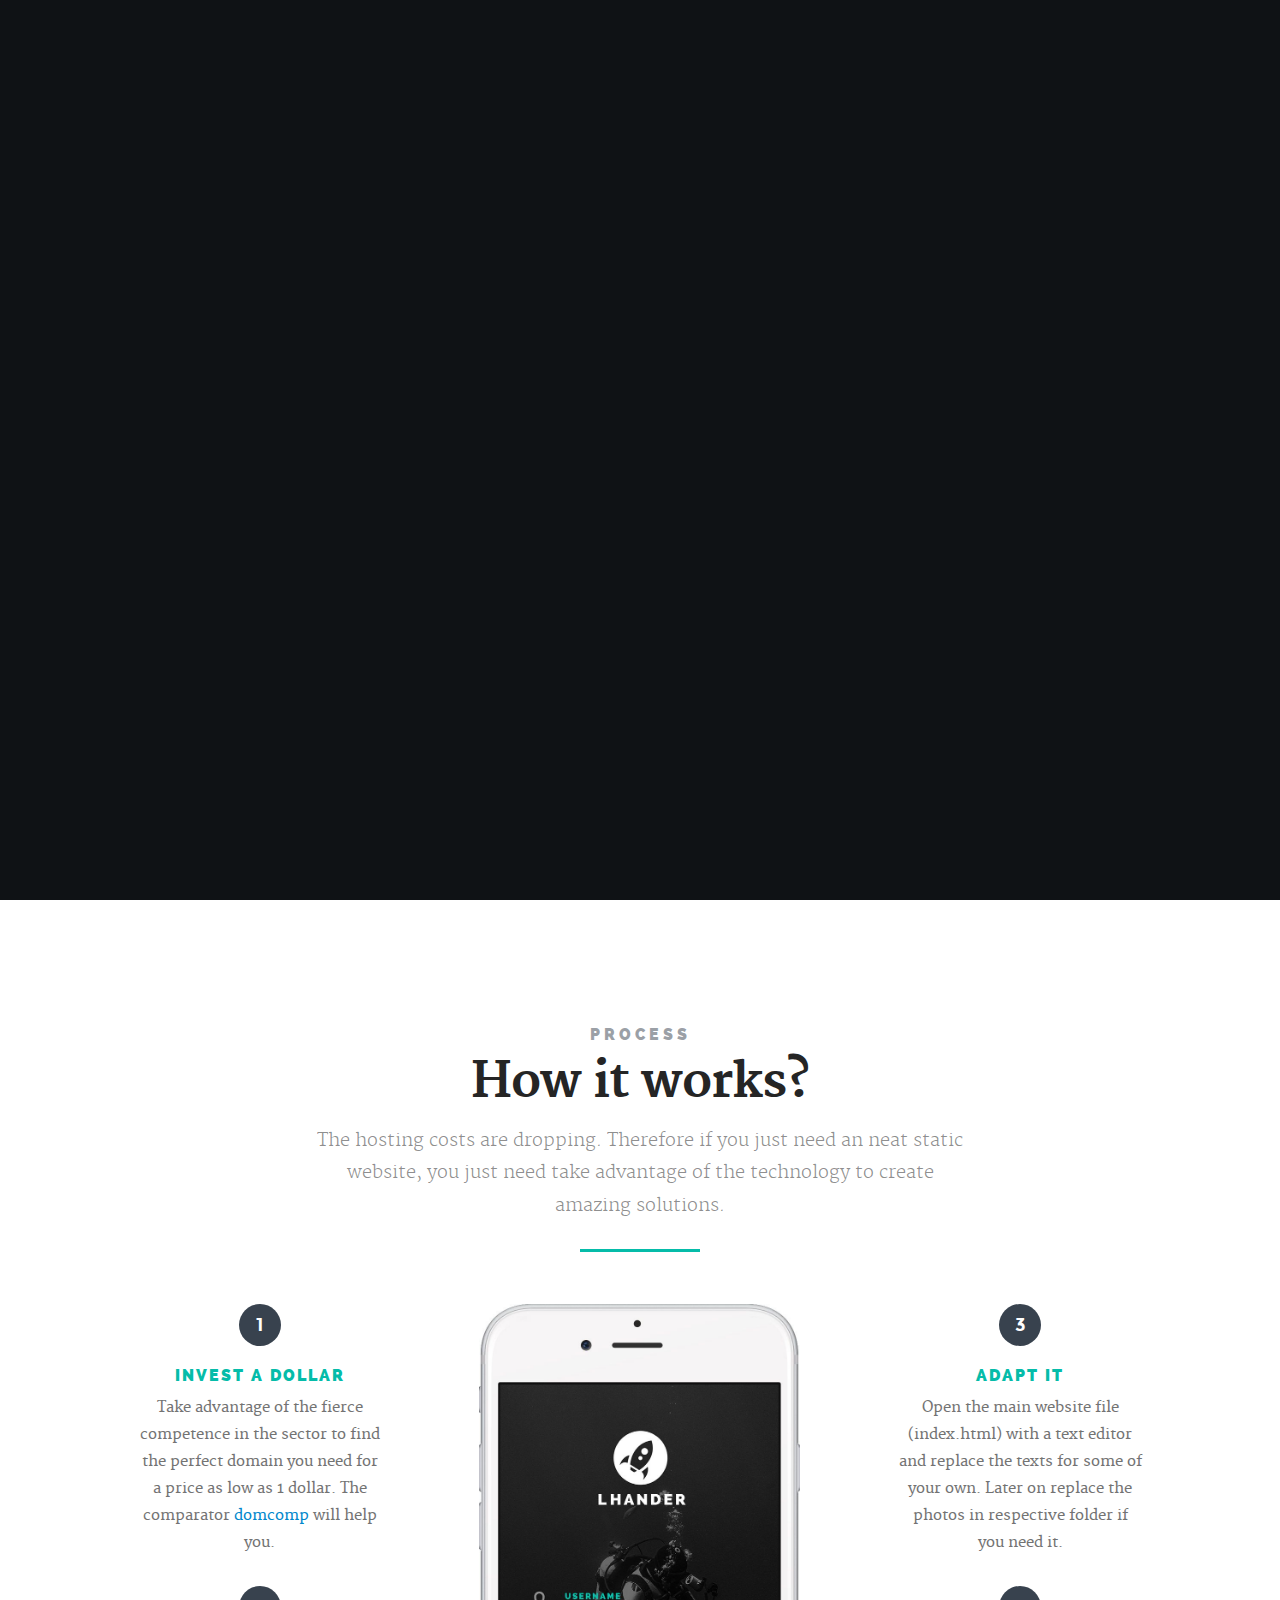
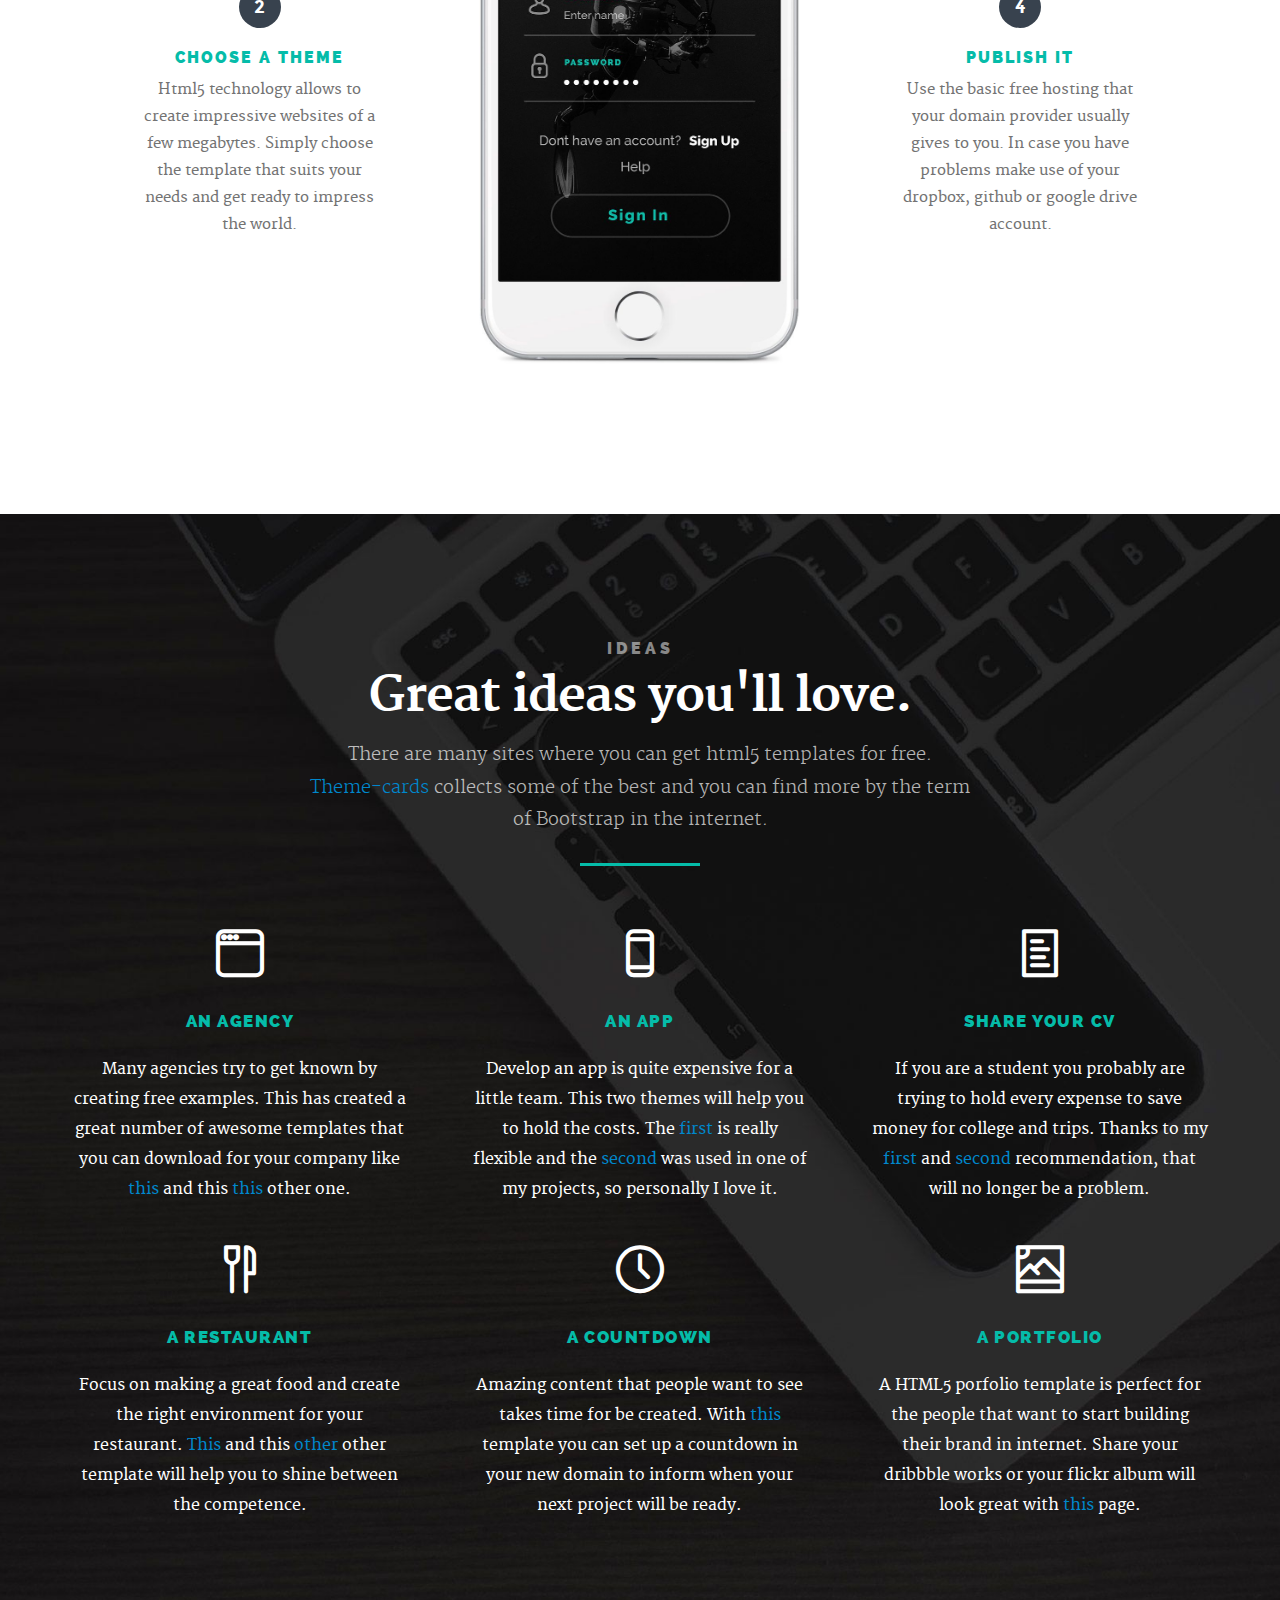
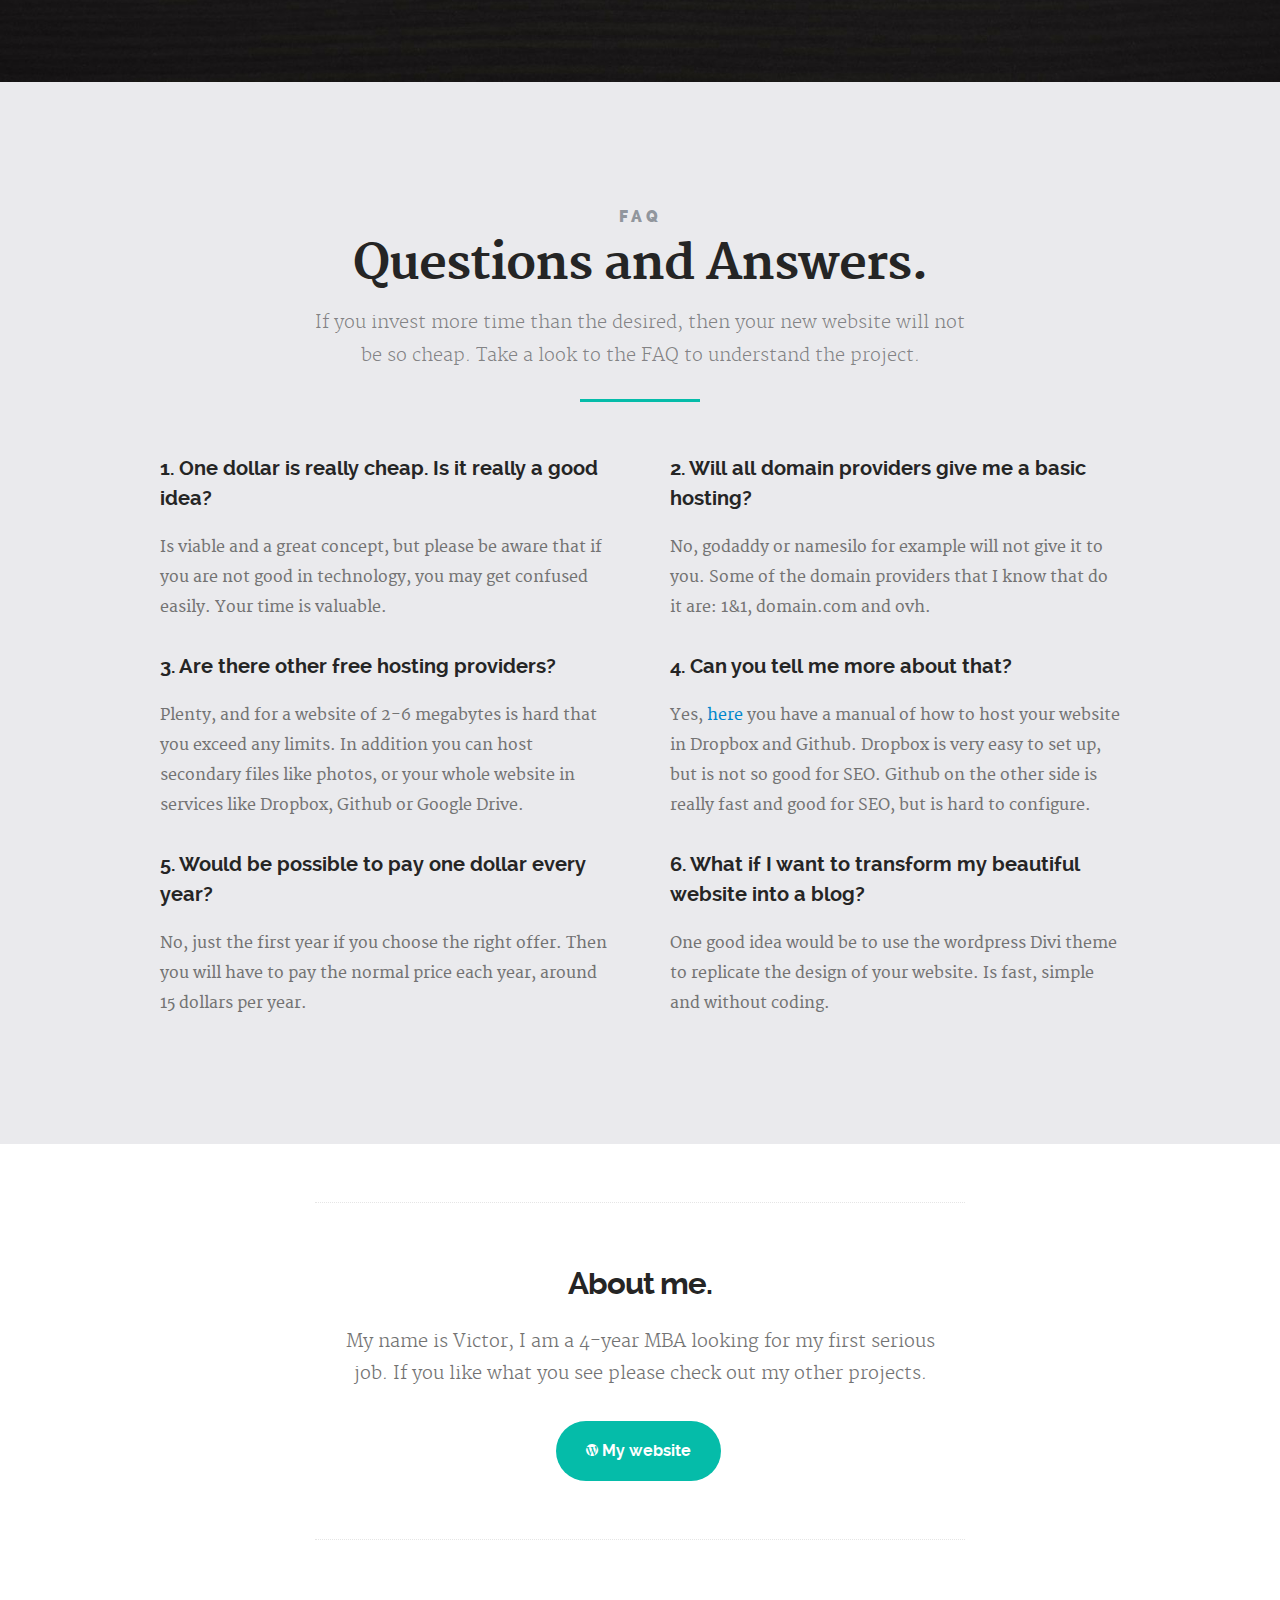
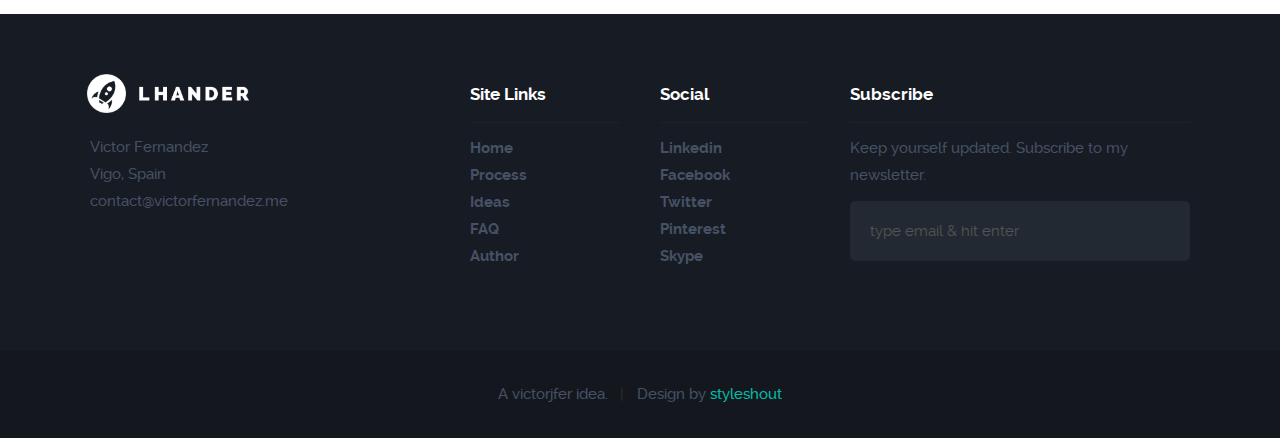
==== index.html @ ab42e421 "esto es un comentario" ====
<!DOCTYPE html><html class="no-js" lang="en"> <head><!--- basic page needs==================================================--> <meta charset="utf-8"><title>TheOneDollaWebsite</title><meta name="description" content=""> <meta name="author" content=""><!-- mobile specific metas==================================================--><meta name="viewport" content="width=device-width, initial-scale=1, maximum-scale=1"><!-- CSS==================================================--> <link rel="stylesheet" href="css/base.css"> <link rel="stylesheet" href="css/main.css"> <link rel="stylesheet" href="css/vendor.css"><!-- script==================================================--><script>/* Modernizr 2.8.3 (Custom Build) | MIT & BSD * Build: http://modernizr.com/download/#-shiv-cssclasses-load */;window.Modernizr=function(a,b,c){function u(a){j.cssText=a}function v(a,b){return u(prefixes.join(a+";")+(b||""))}function w(a,b){return typeof a===b}function x(a,b){return!!~(""+a).indexOf(b)}function y(a,b,d){for(var e in a){var f=b[a[e]];if(f!==c)return d===!1?a[e]:w(f,"function")?f.bind(d||b):f}return!1}var d="2.8.3",e={},f=!0,g=b.documentElement,h="modernizr",i=b.createElement(h),j=i.style,k,l={}.toString,m={},n={},o={},p=[],q=p.slice,r,s={}.hasOwnProperty,t;!w(s,"undefined")&&!w(s.call,"undefined")?t=function(a,b){return s.call(a,b)}:t=function(a,b){return b in a&&w(a.constructor.prototype[b],"undefined")},Function.prototype.bind||(Function.prototype.bind=function(b){var c=this;if(typeof c!="function")throw new TypeError;var d=q.call(arguments,1),e=function(){if(this instanceof e){var a=function(){};a.prototype=c.prototype;var f=new a,g=c.apply(f,d.concat(q.call(arguments)));return Object(g)===g?g:f}return c.apply(b,d.concat(q.call(arguments)))};return e});for(var z in m)t(m,z)&&(r=z.toLowerCase(),e[r]=m[z](),p.push((e[r]?"":"no-")+r));return e.addTest=function(a,b){if(typeof a=="object")for(var d in a)t(a,d)&&e.addTest(d,a[d]);else{a=a.toLowerCase();if(e[a]!==c)return e;b=typeof b=="function"?b():b,typeof f!="undefined"&&f&&(g.className+=" "+(b?"":"no-")+a),e[a]=b}return e},u(""),i=k=null,function(a,b){function l(a,b){var c=a.createElement("p"),d=a.getElementsByTagName("head")[0]||a.documentElement;return c.innerHTML="x<style>"+b+"</style>",d.insertBefore(c.lastChild,d.firstChild)}function m(){var a=s.elements;return typeof a=="string"?a.split(" "):a}function n(a){var b=j[a[h]];return b||(b={},i++,a[h]=i,j[i]=b),b}function o(a,c,d){c||(c=b);if(k)return c.createElement(a);d||(d=n(c));var g;return d.cache[a]?g=d.cache[a].cloneNode():f.test(a)?g=(d.cache[a]=d.createElem(a)).cloneNode():g=d.createElem(a),g.canHaveChildren&&!e.test(a)&&!g.tagUrn?d.frag.appendChild(g):g}function p(a,c){a||(a=b);if(k)return a.createDocumentFragment();c=c||n(a);var d=c.frag.cloneNode(),e=0,f=m(),g=f.length;for(;e<g;e++)d.createElement(f[e]);return d}function q(a,b){b.cache||(b.cache={},b.createElem=a.createElement,b.createFrag=a.createDocumentFragment,b.frag=b.createFrag()),a.createElement=function(c){return s.shivMethods?o(c,a,b):b.createElem(c)},a.createDocumentFragment=Function("h,f","return function(){var n=f.cloneNode(),c=n.createElement;h.shivMethods&&("+m().join().replace(/[\w\-]+/g,function(a){return b.createElem(a),b.frag.createElement(a),'c("'+a+'")'})+");return n}")(s,b.frag)}function r(a){a||(a=b);var c=n(a);return s.shivCSS&&!g&&!c.hasCSS&&(c.hasCSS=!!l(a,"article,aside,dialog,figcaption,figure,footer,header,hgroup,main,nav,section{display:block}mark{background:#FF0;color:#000}template{display:none}")),k||q(a,c),a}var c="3.7.0",d=a.html5||{},e=/^<|^(?:button|map|select|textarea|object|iframe|option|optgroup)$/i,f=/^(?:a|b|code|div|fieldset|h1|h2|h3|h4|h5|h6|i|label|li|ol|p|q|span|strong|style|table|tbody|td|th|tr|ul)$/i,g,h="_html5shiv",i=0,j={},k;(function(){try{var a=b.createElement("a");a.innerHTML="<xyz></xyz>",g="hidden"in a,k=a.childNodes.length==1||function(){b.createElement("a");var a=b.createDocumentFragment();return typeof a.cloneNode=="undefined"||typeof a.createDocumentFragment=="undefined"||typeof a.createElement=="undefined"}()}catch(c){g=!0,k=!0}})();var s={elements:d.elements||"abbr article aside audio bdi canvas data datalist details dialog figcaption figure footer header hgroup main mark meter nav output progress section summary template time video",version:c,shivCSS:d.shivCSS!==!1,supportsUnknownElements:k,shivMethods:d.shivMethods!==!1,type:"default",shivDocument:r,createElement:o,createDocumentFragment:p};a.html5=s,r(b)}(this,b),e._version=d,g.className=g.className.replace(/(^|\s)no-js(\s|$)/,"$1$2")+(f?" js "+p.join(" "):""),e}(this,this.document),function(a,b,c){function d(a){return"[object Function]"==o.call(a)}function e(a){return"string"==typeof a}function f(){}function g(a){return!a||"loaded"==a||"complete"==a||"uninitialized"==a}function h(){var a=p.shift();q=1,a?a.t?m(function(){("c"==a.t?B.injectCss:B.injectJs)(a.s,0,a.a,a.x,a.e,1)},0):(a(),h()):q=0}function i(a,c,d,e,f,i,j){function k(b){if(!o&&g(l.readyState)&&(u.r=o=1,!q&&h(),l.onload=l.onreadystatechange=null,b)){"img"!=a&&m(function(){t.removeChild(l)},50);for(var d in y[c])y[c].hasOwnProperty(d)&&y[c][d].onload()}}var j=j||B.errorTimeout,l=b.createElement(a),o=0,r=0,u={t:d,s:c,e:f,a:i,x:j};1===y[c]&&(r=1,y[c]=[]),"object"==a?l.data=c:(l.src=c,l.type=a),l.width=l.height="0",l.onerror=l.onload=l.onreadystatechange=function(){k.call(this,r)},p.splice(e,0,u),"img"!=a&&(r||2===y[c]?(t.insertBefore(l,s?null:n),m(k,j)):y[c].push(l))}function j(a,b,c,d,f){return q=0,b=b||"j",e(a)?i("c"==b?v:u,a,b,this.i++,c,d,f):(p.splice(this.i++,0,a),1==p.length&&h()),this}function k(){var a=B;return a.loader={load:j,i:0},a}var l=b.documentElement,m=a.setTimeout,n=b.getElementsByTagName("script")[0],o={}.toString,p=[],q=0,r="MozAppearance"in l.style,s=r&&!!b.createRange().compareNode,t=s?l:n.parentNode,l=a.opera&&"[object Opera]"==o.call(a.opera),l=!!b.attachEvent&&!l,u=r?"object":l?"script":"img",v=l?"script":u,w=Array.isArray||function(a){return"[object Array]"==o.call(a)},x=[],y={},z={timeout:function(a,b){return b.length&&(a.timeout=b[0]),a}},A,B;B=function(a){function b(a){var a=a.split("!"),b=x.length,c=a.pop(),d=a.length,c={url:c,origUrl:c,prefixes:a},e,f,g;for(f=0;f<d;f++)g=a[f].split("="),(e=z[g.shift()])&&(c=e(c,g));for(f=0;f<b;f++)c=x[f](c);return c}function g(a,e,f,g,h){var i=b(a),j=i.autoCallback;i.url.split(".").pop().split("?").shift(),i.bypass||(e&&(e=d(e)?e:e[a]||e[g]||e[a.split("/").pop().split("?")[0]]),i.instead?i.instead(a,e,f,g,h):(y[i.url]?i.noexec=!0:y[i.url]=1,f.load(i.url,i.forceCSS||!i.forceJS&&"css"==i.url.split(".").pop().split("?").shift()?"c":c,i.noexec,i.attrs,i.timeout),(d(e)||d(j))&&f.load(function(){k(),e&&e(i.origUrl,h,g),j&&j(i.origUrl,h,g),y[i.url]=2})))}function h(a,b){function c(a,c){if(a){if(e(a))c||(j=function(){var a=[].slice.call(arguments);k.apply(this,a),l()}),g(a,j,b,0,h);else if(Object(a)===a)for(n in m=function(){var b=0,c;for(c in a)a.hasOwnProperty(c)&&b++;return b}(),a)a.hasOwnProperty(n)&&(!c&&!--m&&(d(j)?j=function(){var a=[].slice.call(arguments);k.apply(this,a),l()}:j[n]=function(a){return function(){var b=[].slice.call(arguments);a&&a.apply(this,b),l()}}(k[n])),g(a[n],j,b,n,h))}else!c&&l()}var h=!!a.test,i=a.load||a.both,j=a.callback||f,k=j,l=a.complete||f,m,n;c(h?a.yep:a.nope,!!i),i&&c(i)}var i,j,l=this.yepnope.loader;if(e(a))g(a,0,l,0);else if(w(a))for(i=0;i<a.length;i++)j=a[i],e(j)?g(j,0,l,0):w(j)?B(j):Object(j)===j&&h(j,l);else Object(a)===a&&h(a,l)},B.addPrefix=function(a,b){z[a]=b},B.addFilter=function(a){x.push(a)},B.errorTimeout=1e4,null==b.readyState&&b.addEventListener&&(b.readyState="loading",b.addEventListener("DOMContentLoaded",A=function(){b.removeEventListener("DOMContentLoaded",A,0),b.readyState="complete"},0)),a.yepnope=k(),a.yepnope.executeStack=h,a.yepnope.injectJs=function(a,c,d,e,i,j){var k=b.createElement("script"),l,o,e=e||B.errorTimeout;k.src=a;for(o in d)k.setAttribute(o,d[o]);c=j?h:c||f,k.onreadystatechange=k.onload=function(){!l&&g(k.readyState)&&(l=1,c(),k.onload=k.onreadystatechange=null)},m(function(){l||(l=1,c(1))},e),i?k.onload():n.parentNode.insertBefore(k,n)},a.yepnope.injectCss=function(a,c,d,e,g,i){var e=b.createElement("link"),j,c=i?h:c||f;e.href=a,e.rel="stylesheet",e.type="text/css";for(j in d)e.setAttribute(j,d[j]);g||(n.parentNode.insertBefore(e,n),m(c,0))}}(this,document),Modernizr.load=function(){yepnope.apply(window,[].slice.call(arguments,0))};</script><!-- favicons==================================================--><link rel="icon" type="image/png" href="favicon.png"></head><body id="top"><!-- header==================================================--> <header> <div class="row"> <div class="logo"> <a href="index.html">Lhander</a> </div><nav id="main-nav-wrap"><ul class="main-navigation"><li class="current"><a class="smoothscroll" href="#intro" title="">Home</a></li><li><a class="smoothscroll" href="#process" title="">Process</a></li><li><a class="smoothscroll" href="#features" title="">Ideas</a></li><li><a class="smoothscroll" href="#pricing" title="">FAQ</a></li><li><a class="smoothscroll" href="#faq" title="">Author</a></li><li class="highlight with-sep"><a href="http://victorfernandez.me/" title="">Blog</a></li></ul></nav><a class="menu-toggle" href="#"><span>Menu</span></a> </div></header><!-- intro section==================================================--> <section id="intro"> <div class="shadow-overlay"></div><div class="intro-content"> <div class="row"> <div class="col-twelve"> <div class='video-link'> <a href="#video-popup"><img src="images/play-button.png" alt=""></a> </div><h5>Welcome to The one dollar website.</h5> <h1>Explore the limits of the costs reduction in tech.</h1> <a class="button stroke smoothscroll" href="#process" title="">Learn More</a> </div></div></div><!-- Modal Popup=========================================================--> <div id="video-popup" class="popup-modal mfp-hide"> <div class="fluid-video-wrapper"> <iframe src="http://player.vimeo.com/video/14592941?title=0&amp;byline=0&amp;portrait=0&amp;color=faec09" width="500" height="281" frameborder="0" webkitallowfullscreen mozallowfullscreen allowfullscreen></iframe> </div><a class="close-popup">Close</a> </div></section><!-- Process Section==================================================--> <section id="process"> <div class="row section-intro"> <div class="col-twelve with-bottom-line"> <h5>Process</h5> <h1>How it works?</h1> <p class="lead">The hosting costs are dropping. Therefore if you just need an neat static website, you just need take advantage of the technology to create amazing solutions.</p></div></div><div class="row process-content"> <div class="left-side"> <div class="item" data-item="1"> <h5>Invest a dollar</h5> <p>Take advantage of the fierce competence in the sector to find the perfect domain you need for a price as low as 1 dollar. The comparator <a href="https://www.domcomp.com/" target="_blank">domcomp</a> will help you.</p></div><div class="item" data-item="2"> <h5>Choose a theme</h5> <p>Html5 technology allows to create impressive websites of a few megabytes. Simply choose the template that suits your needs and get ready to impress the world.</p></div></div><div class="right-side"> <div class="item" data-item="3"> <h5>Adapt it</h5> <p>Open the main website file (index.html) with a text editor and replace the texts for some of your own. Later on replace the photos in respective folder if you need it.</p></div><div class="item" data-item="4"> <h5>Publish it</h5> <p>Use the basic free hosting that your domain provider usually gives to you. In case you have problems make use of your dropbox, github or google drive account.</p></div></div><div class="image-part"></div></div></section><!-- features Section==================================================--><section id="features"><div class="row section-intro"> <div class="col-twelve with-bottom-line"> <h5>Ideas</h5> <h1>Great ideas you'll love.</h1> <p class="lead">There are many sites where you can get html5 templates for free. <a href="http://www.theme.cards/" target="_blank">Theme-cards</a> collects some of the best and you can find more by the term of Bootstrap in the internet.</p></div></div><div class="row features-content"> <div class="features-list block-1-3 block-s-1-2 block-tab-full group"> <div class="bgrid feature"> <span class="icon"><i class="icon-window"></i></span> <div class="service-content"> <h3 class="h05">An Agency</h3> <p>Many agencies try to get known by creating free examples. This has created a great number of awesome templates that you can download for your company like <a href="http://startbootstrap.com/template-overviews/agency/" target="_blank">this</a> and this <a href="http://demo.themewagon.com/preview/avada-pro-agency-free-responsive-html5-template" target="_blank">this</a> other one. </p></div></div><div class="bgrid feature"><span class="icon"><i class="icon-mobile"></i></span> <div class="service-content"> <h3 class="h05">An App</h3> <p>Develop an app is quite expensive for a little team. This two themes will help you to hold the costs. The <a href="http://elkindnet.github.io/codedesign-basic-app/" target="_blank">first</a> is really flexible and the <a href="http://www.bootstrapzero.com/bootstrap-template/bootstrap-3-single-page-template-css-author" target="_blank">second</a> was used in one of my projects, so personally I love it. </p></div></div><div class="bgrid feature"> <span class="icon"><i class="icon-file"></i></span> <div class="service-content"> <h3 class="h05">Share your CV</h3> <p>If you are a student you probably are trying to hold every expense to save money for college and trips. Thanks to my <a href="http://blacktie.co/2013/10/kelvin-resume-theme/" target="_blank">first</a> and <a href="http://www.styleshout.com/demo/?theme=ceevee" target="_blank">second</a> recommendation, that will no longer be a problem. </p></div></div><div class="bgrid feature"><span class="icon"><i class="icon-fork-knife"></i></span> <div class="service-content"> <h3 class="h05">A Restaurant</h3> <p>Focus on making a great food and create the right environment for your restaurant. <a href="http://demo.themewagon.com/preview/meatking-restaurant-website-design-template" target="_blank">This</a> and this <a href="http://www.bootstrapzero.com/bootstrap-template/zentro-bootstrap-theme" target="_blank">other</a> other template will help you to shine between the competence. </p></div></div><div class="bgrid feature"> <span class="icon"><i class="icon-clock"></i></span> <div class="service-content"> <h3 class="h05">A countdown</h3> <p>Amazing content that people want to see takes time for be created. With <a href="http://demo.themewagon.com/preview/imminent-3d-parallax-responsive-coming-soon-template-with-html5" target="blank">this</a> template you can set up a countdown in your new domain to inform when your next project will be ready. </p></div></div><div class="bgrid feature"> <span class="icon"><i class="icon-image"></i></span> <div class="service-content"> <h3 class="h05">A portfolio</h3> <p>A HTML5 porfolio template is perfect for the people that want to start building their brand in internet. Share your dribbble works or your flickr album will look great with <a href="http://demo.themewagon.com/preview/johndoe-free-one-page-portfolio-website-template" target="blank">this</a> page. </p></div></div></div></div></section><!-- pricing==================================================--> <section id="pricing"> <div class="row section-intro"> <div class="col-twelve with-bottom-line"> <h5>Faq</h5> <h1>Questions and Answers.</h1> <p class="lead">If you invest more time than the desired, then your new website will not be so cheap. Take a look to the FAQ to understand the project.</p></div></div><div class="row faq-content"> <div class="q-and-a block-1-2 block-tab-full group"> <div class="bgrid"> <h3>1. One dollar is really cheap. Is it really a good idea?</h3> <p>Is viable and a great concept, but please be aware that if you are not good in technology, you may get confused easily. Your time is valuable.</p></div><div class="bgrid"> <h3>2. Will all domain providers give me a basic hosting?</h3> <p>No, godaddy or namesilo for example will not give it to you. Some of the domain providers that I know that do it are: 1&1, domain.com and ovh.</p></div><div class="bgrid"> <h3>3. Are there other free hosting providers?</h3> <p>Plenty, and for a website of 2-6 megabytes is hard that you exceed any limits. In addition you can host secondary files like photos, or your whole website in services like Dropbox, Github or Google Drive.</p></div><div class="bgrid"> <h3>4. Can you tell me more about that?</h3> <p>Yes, <a href="https://alexcican.com/post/guide-hosting-website-dropbox-github/" target="_blank">here</a> you have a manual of how to host your website in Dropbox and Github. Dropbox is very easy to set up, but is not so good for SEO. Github on the other side is really fast and good for SEO, but is hard to configure.</p></div><div class="bgrid"> <h3>5. Would be possible to pay one dollar every year?</h3> <p>No, just the first year if you choose the right offer. Then you will have to pay the normal price each year, around 15 dollars per year.</p></div><div class="bgrid"> <h3>6. What if I want to transform my beautiful website into a blog?</h3> <p>One good idea would be to use the wordpress Divi theme to replicate the design of your website. Is fast, simple and without coding.</p></div></div></div></section><!-- cta==================================================--> <section id="faq"> <div class="row section-ads"> <div class="col-twelve"> <h2 class="h01"><a href="http://www.dreamhost.com/r.cgi?287326|STYLESHOUT">About me.</a></h2> <p class="lead"> My name is Victor, I am a 4-year MBA looking for my first serious job. If you like what you see please check out my other projects. </p><div class="action"><a href="http://victorfernandez.me/" target="_blank" class="button round large" title=""> <i class="icon ion-social-wordpress"></i> My website </a> </div></div></div><div class="row section-ads"> <div class="col-twelve"> </div></div></section><!-- footer==================================================--> <footer> <div class="footer-main"> <div class="row"> <div class="col-four tab-full mob-full footer-info"> <div class="footer-logo"></div><p> Victor Fernandez<br>Vigo, Spain<br>contact@victorfernandez.me </p></div><div class="col-two tab-1-3 mob-1-2 site-links"> <h4>Site Links</h4> <ul> <li><a href="#">Home</a></li><li><a href="#process">Process</a></li><li><a href="#features">Ideas</a></li><li><a href="#pricing">FAQ</a></li><li><a href="#faq">Author</a></li></ul> </div><div class="col-two tab-1-3 mob-1-2 social-links"> <h4>Social</h4> <ul> <li><a href="https://www.linkedin.com/in/victorjfer">Linkedin</a></li><li><a href="https://www.facebook.com/victorjfer">Facebook</a></li><li><a href="https://twitter.com/victorjfer">Twitter</a></li><li><a href="https://es.pinterest.com/victorjfer/">Pinterest</a></li><li><a href="skype:victorjfer">Skype</a></li></ul> </div><div class="col-four tab-1-3 mob-full footer-subscribe"> <h4>Subscribe</h4> <p>Keep yourself updated. Subscribe to my newsletter.</p><div class="subscribe-form"> <form id="mc-form" class="group" novalidate="true"><input type="email" value="" name="dEmail" class="email" id="mc-email" placeholder="type email &amp; hit enter" required=""> <input type="submit" name="subscribe" > <label for="mc-email" class="subscribe-message"></label></form> </div></div></div></div><div class="footer-bottom"> <div class="row"> <div class="col-twelve"> <div class="copyright"> <span>A victorjfer idea.</span> <span>Design by <a href="http://www.styleshout.com/">styleshout</a></span> </div><div id="go-top" style="display: block;"> <a class="smoothscroll" title="Back to Top" href="#top"><i class="icon ion-android-arrow-up"></i></a> </div></div></div></div></footer> <div id="preloader"> <div id="loader"></div></div><!-- Java Script==================================================--> <script src="js/jquery-1.11.3.min.js"></script> <script src="js/jquery-migrate-1.2.1.min.js"></script> <script src="js/plugins.js"></script> <script src="js/main.js"></script></body></html>
---- css/base.css ----
img,legend{border:0}body,h1,h2,h3,h4,h5,h6{text-rendering:optimizeLegibility}article,aside,details,figcaption,figure,footer,header,hgroup,li,main,menu,nav,section,summary{display:block}html{font-family:sans-serif;-ms-text-size-adjust:100%;-webkit-text-size-adjust:100%}audio,canvas,progress,video{display:inline-block;vertical-align:baseline}audio:not([controls]){display:none;height:0}[hidden],template{display:none}a:active,a:hover{outline:0}abbr[title]{border-bottom:1px dotted}b,optgroup,strong{font-weight:700}dfn{font-style:italic}h1{font-size:2em}mark{background:#ff0;color:#000}sub,sup{font-size:75%;line-height:0;position:relative;vertical-align:baseline}sup{top:-.5em}sub{bottom:-.25em}svg:not(:root){overflow:hidden}figure{margin:1em 40px}hr{-moz-box-sizing:content-box;box-sizing:content-box;height:0}pre,textarea{overflow:auto}code,kbd,pre,samp{font-family:monospace,monospace;font-size:1em}button,input,optgroup,select,textarea{color:inherit;font:inherit;margin:0}a,b,em,i,small,strong{line-height:inherit}.antialiased,body,button,input{-webkit-font-smoothing:antialiased;-moz-osx-font-smoothing:grayscale}button{overflow:visible}button,select{text-transform:none}button,html input[type=button],input[type=reset],input[type=submit]{-webkit-appearance:button;cursor:pointer}button[disabled],html input[disabled]{cursor:default}button::-moz-focus-inner,input::-moz-focus-inner{border:0;padding:0}input{line-height:normal}input[type=checkbox],input[type=radio]{box-sizing:border-box;padding:0}input[type=number]::-webkit-inner-spin-button,input[type=number]::-webkit-outer-spin-button{height:auto}input[type=search]{-moz-box-sizing:content-box;-webkit-box-sizing:content-box;box-sizing:content-box}input[type=search]::-webkit-search-cancel-button,input[type=search]::-webkit-search-decoration{-webkit-appearance:none}fieldset{border:1px solid silver;margin:0;padding:0}legend{padding:0}.no-border,a img{border:none}table{border-collapse:collapse;border-spacing:0}html{font-size:62.5%;box-sizing:border-box}*,::after,::before{box-sizing:inherit}body{margin:0;font-weight:400;line-height:1;word-wrap:break-word;-webkit-overflow-scrolling:touch;-webkit-text-size-adjust:none}img,video{max-width:100%;height:auto}blockquote,dd,div,dl,dt,form,h1,h2,h3,h4,h5,h6,li,ol,p,pre,td,th,ul{margin:0;padding:0}h1,h2,h3,h4,h5,h6{-webkit-font-variant-ligatures:common-ligatures;-moz-font-variant-ligatures:common-ligatures;font-variant-ligatures:common-ligatures}em,i{font-style:italic}small{font-size:60%}ol,ul{list-style:none}.group:after,.group:before,.row:after,.row:before{content:"";display:table}a{background:0 0;text-decoration:none}input[type=url],input[type=password],input[type=number],input[type=search],input[type=email],input[type=text],input[type=tel],textarea{-webkit-appearance:none;-moz-appearance:none;-ms-appearance:none;-o-appearance:none;appearance:none}.row{width:94%;max-width:1140px;margin:0 auto}.row:after{clear:both}.row .row{width:auto;max-width:none;margin-left:-20px;margin-right:-20px}.bgrid,[class*=col-]{float:left}[class*=col-]+[class*=col-]:last-child{float:right}[class*=col-]{padding:0 20px}.col-one{width:8.33333%}.col-1-6,.col-two{width:16.66667%}.col-1-4,.col-three{width:25%}.col-1-3,.col-four{width:33.33333%}.col-five{width:41.66667%}.col-1-2,.col-six{width:50%}.col-seven{width:58.33333%}.col-2-3,.col-eight{width:66.66667%}.col-3-4,.col-nine{width:75%}.col-5-6,.col-ten{width:83.33333%}.col-eleven{width:91.66667%}.col-full,.col-twelve{width:100%}@media screen and (max-width:1024px){.row .row{margin-left:-18px;margin-right:-18px}[class*=col-]{padding:0 18px}}@media screen and (max-width:768px){.row{width:auto;padding-left:30px;padding-right:30px}.row .row{padding-left:0;padding-right:0;margin-left:-15px;margin-right:-15px}[class*=col-]{padding:0 15px}.tab-1-4{width:25%}.tab-1-3{width:33.33333%}.tab-1-2{width:50%}.tab-2-3{width:66.66667%}.tab-3-4{width:75%}.tab-full{width:100%}}@media screen and (max-width:600px){.row{padding-left:25px;padding-right:25px}.row .row{margin-left:-10px;margin-right:-10px}[class*=col-]{padding:0 10px}.mob-1-4{width:25%}.mob-1-2{width:50%}.mob-3-4{width:75%}.mob-full{width:100%}}@media screen and (max-width:400px){.row{padding-left:30px;padding-right:30px}.row .row{padding-left:0;padding-right:0;margin-left:0;margin-right:0}[class*=col-]{width:100%!important;float:none!important;clear:both!important;margin-left:0;margin-right:0;padding:0}[class*=col-]+[class*=col-]:last-child{float:none}}.block-1-6 .bgrid{width:16.66667%}.block-1-4 .bgrid{width:25%}.block-1-3 .bgrid{width:33.33333%}.block-1-2 .bgrid{width:50%}.block-1-2 .bgrid:nth-child(2n+1),.block-1-3 .bgrid:nth-child(3n+1),.block-1-4 .bgrid:nth-child(4n+1),.block-1-6 .bgrid:nth-child(6n+1){clear:both}@media screen and (max-width:1024px){.block-s-1-6 .bgrid{width:16.66667%}.block-s-1-4 .bgrid{width:25%}.block-s-1-3 .bgrid{width:33.33333%}.block-s-1-2 .bgrid{width:50%}.block-s-full .bgrid{width:100%;clear:both}[class*=block-s-] .bgrid:nth-child(n){clear:none}.block-s-1-2 .bgrid:nth-child(2n+1),.block-s-1-3 .bgrid:nth-child(3n+1),.block-s-1-4 .bgrid:nth-child(4n+1),.block-s-1-6 .bgrid:nth-child(6n+1){clear:both}}@media screen and (max-width:768px){.block-tab-1-6 .bgrid{width:16.66667%}.block-tab-1-4 .bgrid{width:25%}.block-tab-1-3 .bgrid{width:33.33333%}.block-tab-1-2 .bgrid{width:50%}.block-tab-full .bgrid{width:100%;clear:both}[class*=tab-bgrid-] .bgrid:nth-child(n){clear:none}.block-tab-1-2 .bgrid:nth-child(2n+1),.block-tab-1-3 .bgrid:nth-child(3n+1),.block-tab-1-4 .bgrid:nth-child(4n+1),.block-tab-1-6 .bgrid:nth-child(6n+1){clear:both}}@media screen and (max-width:600px){.block-mob-1-6 .bgrid{width:16.66667%}.block-mob-1-4 .bgrid{width:25%}.block-mob-1-3 .bgrid{width:33.33333%}.block-mob-1-2 .bgrid{width:50%}.block-mob-full .bgrid{width:100%;clear:both}[class*=mob-bgrid-] .bgrid:nth-child(n){clear:none}.block-mob-1-2 .bgrid:nth-child(2n+1),.block-mob-1-3 .bgrid:nth-child(3n+1),.block-mob-1-4 .bgrid:nth-child(4n+1),.block-mob-1-6 .bgrid:nth-child(6n+1){clear:both}}@media screen and (max-width:400px){.stack .bgrid{width:100%!important;float:none!important;clear:both!important;margin-left:0;margin-right:0}}.group:after{clear:both}.hide{display:none}.invisible{visibility:hidden}.remove-bottom{margin-bottom:0}.half-bottom{margin-bottom:1.5rem!important}.add-bottom{margin-bottom:3rem!important}.full-width{width:100%}.text-center{text-align:center}.text-left{text-align:left}.text-right{text-align:right}.pull-left{float:left}.pull-right{float:right}.align-center{margin-left:auto;margin-right:auto;text-align:center}
---- css/main.css ----
@import url(fonts.css);@import url(ionicons/css/ionicons.min.css);@import url(micons/micons.css);code,pre{background:#F1F1F1}html{font-size:10px}@media only screen and (max-width:1024px){html{font-size:9.38px}}@media only screen and (max-width:768px){html{font-size:10px}}@media only screen and (max-width:400px){html{font-size:9.38px}}body,html{height:100%}body{background:#14181E;font-family:merriweather-regular,serif;font-size:1.6rem;line-height:3rem;color:#737373}a,a:visited{color:#0087cc;-moz-transition:all .3s ease-in-out;-o-transition:all .3s ease-in-out;-webkit-transition:all .3s ease-in-out;-ms-transition:all .3s ease-in-out;transition:all .3s ease-in-out}a:focus,a:hover{color:#ff7b29}.h01,.h02,.h03,.h04,.h05,.h06,h1,h2,h3,h4,h5,h6{font-family:raleway-bold,sans-serif;color:#252525;font-style:normal;text-rendering:optimizeLegibility;margin-bottom:2.1rem}.h03,.h04,h3,h4{margin-bottom:1.8rem}.h05,.h06,h5,h6{font-family:raleway-heavy;margin-bottom:1.2rem}dt,p img,pre>code{margin:0}.h01,h1{font-size:3.1rem;line-height:1.35;letter-spacing:-.1rem}@media only screen and (max-width:600px){.h01,h1{font-size:2.6rem;letter-spacing:-.07rem}}.h05,.h06,h5,h6{letter-spacing:.15rem;text-transform:uppercase}.h02,h2{font-size:2.4rem;line-height:1.25}.h03,h3{font-size:2rem;line-height:1.5}.h04,h4{font-size:1.7rem;line-height:1.76}.h05,h5{font-size:1.4rem;line-height:1.7}.h06,h6{font-size:1.3rem;line-height:1.85}p.lead{font-family:merriweather-light,serif;font-size:1.8rem;line-height:1.8;color:#737373}@media only screen and (max-width:768px){p.lead{font-size:1.7rem}}b,em,i,strong{font-size:1.6rem;line-height:3rem;font-style:normal;font-weight:400}em,i{font-family:merriweather-italic,serif}b,strong{font-family:merriweather-bold,serif}small{font-size:1.1rem;line-height:inherit}blockquote{margin:3rem 0;padding-left:4rem;position:relative}blockquote:before{content:"\201C";font-size:8rem;line-height:0;margin:0;color:#333;font-family:arial,sans-serif;position:absolute;top:3rem;left:0}blockquote p{font-family:georgia,serif;font-style:italic;padding:0;font-size:1.9rem;line-height:1.75}blockquote cite{display:block;font-size:1.2rem;font-style:normal;line-height:1.65}blockquote cite:before{content:"\2014 \0020"}blockquote cite a,blockquote cite a:visited{color:#8d8d8d;border:none}abbr{font-family:merriweather-bold,serif;font-variant:small-caps;text-transform:lowercase;letter-spacing:.05rem;color:#8d8d8d}code,kbd,pre,samp,var{font-family:Consolas,"Andale Mono",Courier,"Courier New",monospace}pre{padding:2.4rem 3rem 3rem}code{font-size:1.4rem;margin:0 .2rem;padding:.3rem .6rem;white-space:nowrap;border:1px solid #E1E1E1;border-radius:3px}pre>code{display:block;white-space:pre;line-height:2;padding:0}li,ul.disc li{display:list-item}pre.prettyprint>code{border:none}del{text-decoration:line-through}abbr[title],dfn[title]{border-bottom:1px dotted;cursor:help}mark{background:#FFF49B;color:#000}hr{border:solid #cfcfd5;border-width:1px 0 0;clear:both;margin:2.4rem 0 1.5rem;height:0}ol{list-style:decimal}ul{list-style:disc}ol,ul{margin-left:1.7rem}ul li{padding-left:.4rem}ol ol,ol ul,ul ol,ul ul{margin:.6rem 0 .6rem 1.7rem}ul.disc li{list-style:none;padding:0 0 0 .8rem;position:relative}ul.disc li::before{content:"";display:inline-block;width:8px;height:8px;border-radius:50%;background:#05bca9;position:absolute;left:-17px;top:11px;vertical-align:middle}dt{color:#05bca9}dd{margin:0 0 0 2rem}table{border-width:0;width:100%;max-width:100%;font-family:raleway-regular,sans-serif}td,th{padding:1.5rem 3rem;text-align:left;border-bottom:1px solid #E8E8E8}th{color:#252525;font-family:raleway-bold,sans-serif}td{line-height:1.5}td:first-child,th:first-child{padding-left:0}td:last-child,th:last-child{padding-right:0}.table-responsive{overflow-x:auto;-webkit-overflow-scrolling:touch}.button,button{margin-bottom:1.2}fieldset{margin-bottom:1.5rem}.fluid-video-wrapper,.iw-custom-select,blockquote,dl,figure,form,input,ol,p,pre,select,table,textarea,ul{margin-bottom:3rem}img.pull-right{margin:1.5rem 0 0 3rem}img.pull-left{margin:1.5rem 3rem 0 0}.bgrid{padding:0 20px}@media only screen and (max-width:1024px){.bgrid{padding:0 18px}}@media only screen and (max-width:768px){.bgrid{padding:0 15px}}@media only screen and (max-width:600px){.bgrid{padding:0 10px}}@media only screen and (max-width:400px){.bgrid{padding:0}}#preloader{position:fixed;top:0;left:0;right:0;bottom:0;background:#0F1215;z-index:9999999;height:100%;width:100%}.no-js #preloader,.oldie #preloader{display:none}#loader{position:absolute;left:50%;top:50%;width:60px;height:60px;margin-left:-30px;margin-top:-30px;padding:0;background-color:#05bca9;border-radius:100%;-webkit-animation:sk-scaleout 1s infinite ease-in-out;animation:sk-scaleout 1s infinite ease-in-out}@-webkit-keyframes sk-scaleout{0%{-webkit-transform:scale(0)}100%{-webkit-transform:scale(1);opacity:0}}@keyframes sk-scaleout{0%{-webkit-transform:scale(0);transform:scale(0)}100%{-webkit-transform:scale(1);transform:scale(1);opacity:0}}fieldset{border:none}input[type=email],input[type=number],input[type=search],input[type=text],input[type=tel],input[type=url],input[type=password],select,textarea{display:block;height:6rem;padding:1.5rem 2rem;outline:0;vertical-align:middle;color:#737373;font-family:merriweather-regular,sans-serif;font-size:1.5rem;line-height:3rem;border-radius:3px;background:#FFF;max-width:100%;border:1px solid #d5d5d5;-moz-transition:all .3s ease-in-out;-o-transition:all .3s ease-in-out;-webkit-transition:all .3s ease-in-out;-ms-transition:all .3s ease-in-out;transition:all .3s ease-in-out}.ss-custom-select{position:relative;padding:0;display:inline-block}.ss-custom-select select{-webkit-appearance:none;-moz-appearance:none;-ms-appearance:none;-o-appearance:none;appearance:none;text-indent:.01px;text-overflow:'';margin:0;line-height:3rem;vertical-align:middle;padding-right:4rem}.ss-custom-select select option{padding-left:2rem;padding-right:2rem}.ss-custom-select select::-ms-expand{display:none}.ss-custom-select::after{content:'\f123';font-family:Ionicons;position:absolute;top:50%;right:18px;margin-top:-10px;bottom:auto;width:20px;height:20px;line-height:20px;font-size:15px;text-align:center;pointer-events:none;color:#252525}textarea{min-height:25rem}input[type=email]:focus,input[type=number]:focus,input[type=search]:focus,input[type=text]:focus,input[type=tel]:focus,input[type=url]:focus,input[type=password]:focus,select:focus,textarea:focus{color:#000;background:#f4fffe;border:1px solid #d2fef9}label,legend{font-family:merriweather-bold,sans-serif;font-size:1.4rem;margin-bottom:.6rem;color:#404040;display:block}label span,legend span{color:#05bca9}input[type=checkbox],input[type=radio]{display:inline}::-webkit-input-placeholder{color:#a1a1a1}:-moz-placeholder{color:#a1a1a1}::-moz-placeholder{color:#a1a1a1}:-ms-input-placeholder{color:#a1a1a1}.placeholder{color:#a1a1a1!important}.button,button,input[type=submit],input[type=reset],input[type=button]{display:inline-block;font-family:raleway-bold,sans-serif;font-size:1.6rem;height:5rem;line-height:5rem;padding:0 3rem;margin:0 .3rem 1rem 0;background:#d8d8d8;color:#252525;text-decoration:none;cursor:pointer;text-align:center;white-space:nowrap;border:none;border-radius:1000px;-moz-transition:all .3s ease-in-out;-o-transition:all .3s ease-in-out;-webkit-transition:all .3s ease-in-out;-ms-transition:all .3s ease-in-out;transition:all .3s ease-in-out}.main-navigation li.current a::after,header{-moz-transition:all .3s ease-in-out;-o-transition:all .3s ease-in-out;-webkit-transition:all .3s ease-in-out;-ms-transition:all .3s ease-in-out}.button:focus,.button:hover,button:focus,button:hover,input[type=submit]:focus,input[type=submit]:hover,input[type=reset]:focus,input[type=reset]:hover,input[type=button]:focus,input[type=button]:hover{background:#bebebe;color:#FFF;outline:0}.button.button-primary,button.button-primary,input[type=submit].button-primary,input[type=reset].button-primary,input[type=button].button-primary{background:#05bca9;color:#FFF}.button.button-primary:focus,.button.button-primary:hover,button.button-primary:focus,button.button-primary:hover,input[type=submit].button-primary:focus,input[type=submit].button-primary:hover,input[type=reset].button-primary:focus,input[type=reset].button-primary:hover,input[type=button].button-primary:focus,input[type=button].button-primary:hover{background:#04998a}.button.full-width,button.full-width{width:100%;margin-right:0}.button.medium,button.medium{height:5.5rem!important;line-height:5.5rem!important;padding:0 1.8rem!important}.button.large,button.large{height:6rem!important;line-height:6rem!important;padding:0 3rem!important}.button.round,button.round{padding-left:3rem!important;padding-right:3rem!important;border-radius:1000px}.button.stroke,button.stroke{background:0 0!important;border:3px solid transparent;line-height:4.4rem}button::-moz-focus-inner,input::-moz-focus-inner{border:0;padding:0}.section-intro{max-width:700px;text-align:center;margin-left:auto;margin-right:auto;margin-bottom:5.2rem;position:relative}.section-intro h1{font-family:merriweather-bold,serif;font-size:4.8rem;color:#252525;line-height:1.25;margin-bottom:1.2rem}.section-intro h5{color:rgba(56,66,78,.5);font-size:1.6rem;line-height:1.875;margin-bottom:.3rem;letter-spacing:.4rem}.section-intro .lead{color:rgba(0,0,0,.45)}.section-intro .with-bottom-line{position:relative;overflow:hidden}.section-intro .with-bottom-line::after{display:block;background-color:#05bca9;width:120px;height:3px;content:'\0020';position:absolute;left:50%;bottom:0;margin-left:-60px}@media only screen and (max-width:600px){section .h01{font-size:2.5rem}}@media only screen and (max-width:768px){.section-intro{max-width:650px}.section-intro h1{font-size:4.2rem}}@media only screen and (max-width:600px){.section-intro h1{font-size:3.8rem}.section-intro h5{font-size:1.5rem;letter-spacing:.3rem}}@media only screen and (max-width:400px){.section-intro h1{font-size:3.6rem}}header{width:100%;position:absolute;left:0;top:24px;z-index:600;background:0 0;transition:all .3s ease-in-out}header .row{width:auto;height:66px;position:relative}header .logo{margin-top:2px;z-index:600;position:absolute;left:35px;top:50%;-webkit-transform:translateY(-50%);-ms-transform:translateY(-50%);transform:translateY(-50%)}header .logo a{display:block;margin:0;padding:0;border:none;font:0/0 a;text-shadow:none;color:transparent;width:42px;height:42px;background:url(../images/logo.png) center no-repeat;background-size:42px 42px;-moz-transition:all .5s ease-in-out;-o-transition:all .5s ease-in-out;-webkit-transition:all .5s ease-in-out;-ms-transition:all .5s ease-in-out;transition:all .5s ease-in-out}.sticky{position:fixed;background:#14171c;top:0}.sticky .logo a{width:38px;height:38px;background-size:38px 38px}@media only screen and (max-width:768px){header{top:0;padding:6px 0}header .logo a{width:38px;height:38px;background-size:38px 38px}}#main-nav-wrap,.main-navigation{margin:0;padding:0}a.menu-toggle{display:none}#main-nav-wrap{font-family:raleway-heavy,sans-serif;font-size:11.5px;text-transform:uppercase;letter-spacing:1.5px;position:absolute;top:0;right:30px}.main-navigation{min-height:66px;display:inline-block;width:auto;text-align:left}.main-navigation li{position:relative;display:inline-block;list-style:none;padding:0;margin:0;height:66px}.main-navigation li.current a{color:#FFF}.main-navigation li.current a::after{position:absolute;left:50%;bottom:0;width:80%;height:3px;-webkit-transform:translateX(-50%);-ms-transform:translateX(-50%);transform:translateX(-50%);background-color:#05bca9;content:'\0020';display:block;transition:all .3s ease-in-out}.main-navigation li.with-sep a::before,.mfp-fade.mfp-bg{-moz-transition:all .3s ease-in-out;-o-transition:all .3s ease-in-out;-webkit-transition:all .3s ease-in-out;-ms-transition:all .3s ease-in-out}.main-navigation li.highlight a{color:#05bca9}.main-navigation li.with-sep a{position:relative;padding-left:22px;margin-left:8px}.main-navigation li.with-sep a::before{position:absolute;left:0;top:50%;width:1px;height:20px;margin-top:-10px;background-color:rgba(255,255,255,.2);content:'\0020';display:block;transition:all .3s ease-in-out}.main-navigation li a{display:block;padding:18px 7px;line-height:30px;text-decoration:none;text-align:left;color:#98999a;position:relative;-moz-transition:color .3s ease-in-out;-o-transition:color .3s ease-in-out;-webkit-transition:color .3s ease-in-out;-ms-transition:color .3s ease-in-out;transition:color .3s ease-in-out}.main-navigation li a:active{background-color:transparent!important}.main-navigation li a:hover{color:#FFF}@media only screen and (max-width:768px){#main-nav-wrap{display:block;width:100%;position:absolute;top:69px;right:0}a.menu-toggle,a.menu-toggle span{display:block;top:50%;position:absolute}a.menu-toggle{width:40px;height:40px;right:30px;margin-top:-20px}a.menu-toggle span{width:24px;height:3px;margin-top:-1.5px;right:8px;bottom:auto;left:auto;background-color:#fff;-moz-transition:background .2s ease-in-out;-o-transition:background .2s ease-in-out;-webkit-transition:background .2s ease-in-out;-ms-transition:background .2s ease-in-out;transition:background .2s ease-in-out;font:0/0 a;text-shadow:none;color:transparent}a.menu-toggle span::after,a.menu-toggle span::before{content:'';width:100%;height:100%;position:absolute;background-color:inherit;left:0;-moz-transition-duration:.2s,.2s;-o-transition-duration:.2s,.2s;-webkit-transition-duration:.2s,.2s;-ms-transition-duration:.2s,.2s;transition-duration:.2s,.2s;-moz-transition-delay:.2s,0s;-o-transition-delay:.2s,0s;-webkit-transition-delay:.2s,0s;-ms-transition-delay:.2s,0s;transition-delay:.2s,0s}a.menu-toggle span::before{top:-8px;-moz-transition-property:top,transform;-o-transition-property:top,transform;-webkit-transition-property:top,transform;-ms-transition-property:top,transform;transition-property:top,transform}a.menu-toggle span::after{bottom:-8px;-moz-transition-property:bottom,transform;-o-transition-property:bottom,transform;-webkit-transition-property:bottom,transform;-ms-transition-property:bottom,transform;transition-property:bottom,transform}.menu-toggle.is-clicked span{background-color:rgba(255,255,255,0)}.menu-toggle.is-clicked span::after,.menu-toggle.is-clicked span::before{background-color:#fff;-moz-transition-delay:0s,.2s;-o-transition-delay:0s,.2s;-webkit-transition-delay:0s,.2s;-ms-transition-delay:0s,.2s;transition-delay:0s,.2s}.menu-toggle.is-clicked span::before{top:0;-webkit-transform:rotate(45deg);-ms-transform:rotate(45deg);transform:rotate(45deg)}.menu-toggle.is-clicked span::after{bottom:0;-webkit-transform:rotate(-45deg);-ms-transform:rotate(-45deg);transform:rotate(-45deg)}.main-navigation{background:#14171c;padding:48px 42px 54px;margin:0;width:100%;height:auto;clear:both;display:none}.main-navigation>li{display:block;height:auto;text-align:left;border-bottom:1px dotted rgba(200,200,200,.08);padding:0}.main-navigation>li:first-child{border-top:1px dotted rgba(200,200,200,.08)}.main-navigation li a{display:block;color:#e6e6e6;width:auto;padding:18px 0;line-height:16px;border:none}.main-navigation li.current>a:after,.main-navigation li.with-sep a::before{display:none}.main-navigation li a:hover{color:#ff7b29}.main-navigation li.with-sep a{padding-left:0;margin-left:0}.main-navigation li.current>a{background:0 0;color:#ff7b29}}#go-top,#testimonials .flex-direction-nav li.flex-nav-next,.process-content .right-side{right:0}#intro,.shadow-overlay{width:100%;height:100%}@media only screen and (min-width:769px){#main-nav-wrap ul.main-navigation{display:block!important}}#intro{background:url(../images/intro-bg.jpg) center no-repeat #14181E;-webkit-background-size:cover;-moz-background-size:cover;background-size:cover;min-height:720px;display:table;position:relative}.shadow-overlay{position:absolute;top:0;left:0;background:-moz-linear-gradient(top,rgba(0,0,0,.45) 0,rgba(0,0,0,.25) 25%,transparent 56%);background:-webkit-linear-gradient(top,rgba(0,0,0,.45) 0,rgba(0,0,0,.25) 25%,transparent 56%);background:linear-gradient(to bottom,rgba(0,0,0,.45) 0,rgba(0,0,0,.25) 25%,transparent 56%);filter:progid:DXImageTransform.Microsoft.gradient(startColorstr='#73000000', endColorstr='#00000000', GradientType=0)}.intro-content{display:table-cell;vertical-align:middle;text-align:center;-webkit-transform:translateY(-1.2rem);-ms-transform:translateY(-1.2rem);transform:translateY(-1.2rem)}.intro-content h1{color:#FFF;font-family:merriweather-bold,serif;font-size:5.4rem;line-height:1.334;max-width:800px;margin-left:auto;margin-right:auto}.intro-content .button,.intro-content h5{font-family:raleway-heavy,sans-serif;text-transform:uppercase}.intro-content h5{color:rgba(255,255,255,.6);font-size:1.8rem;line-height:1.667;margin-bottom:.6rem;letter-spacing:.25rem}.intro-content .video-link a{display:inline-block;width:90px;height:90px;margin-bottom:4.2rem;outline:0}.intro-content .button{border-color:#FFF;color:#FFF;height:6.6rem;line-height:6rem;padding:0 3rem!important;margin-top:1.8rem;font-size:1.4rem;letter-spacing:.4rem}.intro-content .button:focus,.intro-content .button:hover{color:#05bca9;border-color:#05bca9}@media only screen and (max-width:1024px){.intro-content{-webkit-transform:translateY(0);-ms-transform:translateY(0);transform:translateY(0)}.intro-content h1{font-size:4.8rem;max-width:700px}.intro-content h5{font-size:1.6rem}.intro-content .video-link a{width:72px;height:72px;margin-bottom:3rem}}@media only screen and (max-width:768px){#intro{min-height:660px}.intro-content h1{font-size:4.2rem;max-width:550px}.intro-content h5{font-size:1.5rem;letter-spacing:.15rem}}@media only screen and (max-width:600px){#intro{min-height:600px}.intro-content h1{font-size:3.8rem;margin-bottom:.9rem}.intro-content h5{font-size:1.4rem;letter-spacing:.15rem}.intro-content .video-link a{width:66px;height:66px;margin-bottom:1.5rem}}@media only screen and (max-width:400px){#intro{min-height:550px}.intro-content h1{font-size:3.4rem}.intro-content h5{font-size:1.4rem;letter-spacing:.15rem}.intro-content .video-link a{width:60px;height:60px}}.popup-modal{max-width:800px;background:#FFF;position:relative;margin:0 auto}.popup-modal .close-popup{position:absolute;right:0;top:-42px;cursor:pointer;display:block;width:30px;height:30px;text-align:center;font:0/0 a;text-shadow:none;color:transparent}.popup-modal .close-popup::before{display:block;width:30px;height:30px;line-height:30px;font-family:Ionicons;content:"\f2d7";font-size:21px;color:rgba(255,255,255,.5)}@media only screen and (max-width:900px){.popup-modal{max-width:700px}}@media only screen and (max-width:768px){.popup-modal{width:auto;margin:0 20px}}.mfp-fade.mfp-bg{opacity:0;transition:all .3s ease-in-out}.mfp-fade.mfp-bg.mfp-ready{opacity:.8}.mfp-fade.mfp-bg.mfp-removing{opacity:0}.mfp-fade.mfp-wrap .mfp-content{opacity:0;-webkit-transform:translateY(-100%);-ms-transform:translateY(-100%);transform:translateY(-100%);-moz-transition:all .3s ease-in-out;-o-transition:all .3s ease-in-out;-webkit-transition:all .3s ease-in-out;-ms-transition:all .3s ease-in-out;transition:all .3s ease-in-out}.mfp-fade.mfp-wrap.mfp-ready .mfp-content{opacity:1;-webkit-transform:translateY(0);-ms-transform:translateY(0);transform:translateY(0)}.mfp-fade.mfp-wrap.mfp-removing .mfp-content{opacity:0;-webkit-transform:translateY(-100%);-ms-transform:translateY(-100%);transform:translateY(-100%)}#process{background:#FFF;padding-top:12rem;padding-bottom:15rem;overflow:hidden}.process-content{position:relative;text-align:center}.process-content .image-part,.process-content .left-side,.process-content .right-side{width:33.33333%;font-size:15px;line-height:27px}.process-content .left-side,.process-content .right-side{padding:0 6% 24px;position:absolute;top:0}.process-content .left-side{left:0}.process-content .image-part{margin:0 auto;height:660px;background-image:url(../images/appdesign.jpg);background-repeat:no-repeat;background-position:center;-webkit-background-size:contain;-moz-background-size:contain;background-size:contain}.process-content .item[data-item]::before{background:#38424e;color:#FFF;border-radius:100%;font-family:montserrat-bold,sans-serif;content:attr(data-item);display:inline-block;font-size:18px;height:42px;width:42px;line-height:42px;text-align:center;vertical-align:middle;margin-bottom:1.5rem}.process-content h5{color:#05bca9;font-size:1.6rem;line-height:1.875;letter-spacing:.2rem;margin-bottom:.3rem}#features,#features .section-intro h1{color:#fff}@media only screen and (max-width:1024px){.process-content .left-side,.process-content .right-side{padding:0 3% 24px;width:35%}.process-content .image-part{height:600px;width:30%}}@media only screen and (max-width:768px){#process{padding-bottom:27rem}.process-content .left-side,.process-content .right-side{position:static;width:100%;max-width:480px;font-size:1.6rem;line-height:3rem;margin-left:auto;margin-right:auto;padding-bottom:0}.process-content .image-part{width:300px;position:absolute;bottom:-630px;left:50%;margin-left:-150px}}@media only screen and (max-width:400px){#process{padding-bottom:21rem}.process-content .image-part{width:230px;bottom:-540px;margin-left:-115px}}#features{background:url(../images/features-bg.jpg) center no-repeat #090909;-webkit-background-size:cover;-moz-background-size:cover;background-size:cover;padding-top:12rem;padding-bottom:12rem}#features .section-intro h5{color:rgba(255,255,255,.5)}#features .section-intro p{color:rgba(255,255,255,.7)}.features-content{max-width:1200px}.features-list{margin-top:1.2rem;text-align:center}.features-list .feature{margin-bottom:1.2rem;padding:0 32px}.features-list .icon{display:inline-block;margin-bottom:2.1rem}.features-list .icon i{font-size:4.8rem}.features-list .h05{font-size:1.7rem;line-height:1.765;color:#05bca9;margin-bottom:1.8rem}@media only screen and (max-width:768px){.features-content{max-width:600px}.features-list .feature{padding:0 15px}}@media only screen and (max-width:600px){.features-list .feature{padding:0 10px}}@media only screen and (max-width:400px){.features-list .feature{padding:0}}#pricing{background:#EAEAED;padding-top:12rem;padding-bottom:9.6rem}.pricing-content{margin-top:6.6rem;max-width:1280px}.pricing-content .bgrid{margin-bottom:3.6rem}.pricing-content .price-block{background-color:#FFF;border-radius:5px;overflow:hidden;text-align:center;box-shadow:0 1px 2px rgba(0,0,0,.1)}.pricing-content .price-block .bottom-part,.pricing-content .price-block .top-part{padding:3.9rem 1.5rem}.pricing-content .price-block .top-part{background:#58687b;color:#FFF;padding-bottom:2.4rem;position:relative}.pricing-content .price-block .bottom-part{padding-top:2.4rem;padding-left:3rem;padding-right:3rem}.pricing-content .price-block .plan-title{color:#FFF;padding-bottom:2.4rem;margin-bottom:1.2rem;font-size:2.4rem;position:relative}.pricing-content .price-block .plan-title::after{display:block;background-color:rgba(255,255,255,.3);width:80px;height:1px;content:'\0020';position:absolute;left:50%;bottom:0;margin-left:-40px}.pricing-content .price-block .plan-price{font-family:raleway-bold,sans-serif;font-size:5rem;line-height:1;margin-bottom:.6rem}.pricing-content .price-block .plan-price sup{font-size:2.4rem;top:-1.5rem;margin-right:3px}.pricing-content .price-block .price-month{margin-bottom:1.2rem;font-family:raleway-bold,sans-serif;font-size:1.6rem}.pricing-content .price-block .price-meta{color:rgba(255,255,255,.5);line-height:1.8rem}.pricing-content .price-block .button{color:#353F49;padding:0 5rem;margin-left:auto;margin-right:auto}.pricing-content .price-block .button:focus,.pricing-content .price-block .button:hover{background:#58687b;color:#FFF}.pricing-content .price-block .features{list-style:none;font-family:raleway-bold,sans-serif;font-size:1.5rem;color:rgba(0,0,0,.4);margin:.6rem 0 1.8rem}.pricing-content .price-block .features li{padding:.6rem 0;border-bottom:1px solid #EAEAED}.pricing-content .price-block .features li strong{color:#353F49;font-family:raleway-bold,serif;margin-right:5px}.pricing-content .price-block .features li:last-child{border:none}.pricing-content .primary .top-part{background:#05bca9}.pricing-content .primary .top-part::before{content:attr(data-info);display:block;min-height:48px;line-height:48px;width:75%;text-align:center;color:#FFF;background:#38424e;font-family:raleway-heavy,sans-serif;font-size:1.2rem;text-transform:uppercase;letter-spacing:.15rem;position:absolute;bottom:-18px;left:50%;-webkit-transform:translateX(-50%);-ms-transform:translateX(-50%);transform:translateX(-50%);z-index:500;border-radius:5px}@media only screen and (max-width:1140px){.pricing-content{max-width:800px}.pricing-content .bgrid{width:50%;clear:none}.pricing-content .bgrid:nth-child(2n+1){clear:both}}@media only screen and (max-width:600px){.pricing-content{max-width:420px}.pricing-content .bgrid{width:100%!important;float:none!important;clear:both!important;margin-left:0;margin-right:0}}#testimonials{background:#FFF;padding-top:10.2rem;padding-bottom:12rem;position:relative;min-height:20.4rem;width:100%;overflow:hidden;text-align:center}#testimonials .h01{padding-bottom:2.1rem;margin-bottom:3.6rem;position:relative;color:#252525}#testimonials .h01::after{display:block;background-color:#05bca9;width:120px;height:3px;content:'\0020';position:absolute;left:50%;bottom:0;margin-left:-60px}#testimonials .flex-container{width:80%;max-width:800px;margin:0 auto}#testimonial-slider{margin:0 0 3rem;position:relative}#testimonial-slider p{font-family:raleway-medium,sans-serif;font-size:2.5rem;line-height:1.8;color:#8d8d8d}#testimonial-slider p::after,#testimonial-slider p::before{display:inline;font-family:Arial,sans-serif;color:#8d8d8d;font-size:6rem;line-height:0;vertical-align:bottom;position:relative;top:-1.2rem}#testimonial-slider p::before{margin-right:.5rem;content:'\201C'}#testimonial-slider p::after{margin-left:.5rem;content:'\201D'}#testimonial-slider .testimonial-author img{width:8.2rem;height:8.2rem;margin:0 auto 1.2rem;display:block;border-radius:50%;vertical-align:middle;border:9px solid #EAEAED}#testimonial-slider .testimonial-author .author-info{display:inline-block;vertical-align:middle;text-align:center;font-family:raleway-heavy,sans-serif;font-size:1.5rem;letter-spacing:2px;text-transform:uppercase;margin-bottom:3rem;color:#8d8d8d}#testimonial-slider .testimonial-author .author-info span{display:block;font-family:raleway-semibold,sans-serif;font-size:1.4rem;line-height:2.1rem;letter-spacing:0;text-transform:none;color:rgba(0,0,0,.4)}#testimonials .flex-control-nav{width:100%;text-align:center;display:block;position:absolute;bottom:-42px}#testimonials .flex-control-nav li{margin:0 6px;display:inline-block;zoom:1}#testimonials .flex-control-paging li a{width:15px;height:15px;display:block;border:4px solid #8d8d8d;cursor:pointer;border-radius:50%;font:0/0 a;text-shadow:none;color:transparent}#testimonials .flex-control-paging li a:hover{border:4px solid #8d8d8d}#testimonials .flex-control-paging li a.flex-active{background:#8d8d8d;border-color:#8d8d8d;cursor:default}#testimonials .flex-direction-nav li{padding:0;z-index:500;position:absolute;bottom:0;margin-bottom:-57px}#testimonials .flex-direction-nav li a{display:block;opacity:.8;font:0/0 a;text-shadow:none;color:transparent}#testimonials .flex-direction-nav li a.flex-next::after,#testimonials .flex-direction-nav li a.flex-prev::before{display:block;background:#EAEAED;color:#8d8d8d;border-radius:5px;font-family:Ionicons;font-size:18px;height:48px;width:48px;line-height:48px;text-align:center;-moz-transition:all .3s ease-in-out;-o-transition:all .3s ease-in-out;-webkit-transition:all .3s ease-in-out;-ms-transition:all .3s ease-in-out;transition:all .3s ease-in-out}#testimonials .flex-direction-nav li a.flex-prev::before{content:"\f2ca"}#testimonials .flex-direction-nav li a.flex-next::after{content:"\f30f"}#testimonials .flex-direction-nav li a.flex-next:hover::after,#testimonials .flex-direction-nav li a.flex-prev:hover::before{background:#8d8d8d;color:#FFF}#testimonials .flex-direction-nav li.flex-nav-prev{left:0}@media only screen and (max-width:1024px){#testimonials .flex-container{max-width:600px}#testimonial-slider p{font-size:2.4rem}}@media only screen and (max-width:768px){#testimonials .flex-container{width:90%}#testimonial-slider p{font-size:2.2rem}}@media only screen and (max-width:600px){#testimonials .flex-container{width:95%}#testimonial-slider p{font-size:2rem}#testimonial-slider p::after,#testimonial-slider p::before{top:-.5rem}}#faq{background:#FFF;padding-top:1rem;padding-bottom:1.4rem}.faq-content{margin-top:2.4rem;max-width:1020px}.faq-content .bgrid{padding:0 30px}@media only screen and (max-width:768px){.faq-content{max-width:650px}}@media only screen and (max-width:480px){.faq-content .bgrid{padding:0 20px}}@media only screen and (max-width:400px){#testimonials .flex-container{width:auto}#testimonial-slider p{font-size:1.8rem}.faq-content .bgrid{padding:0}}.section-ads{margin-top:4.8rem;padding-top:6rem;max-width:650px;border-top:1px dotted rgba(0,0,0,.1);text-align:center}.section-ads h2 a,.section-ads h2 a:visited{color:#252525}.section-ads span{color:#0087cc}.section-ads .button{background:#05bca9;color:#FFF}.section-ads .button:focus,.section-ads .button:hover{background:#05ad9c}#cta{background:#05bca9;padding-top:7.2rem;padding-bottom:9rem;text-align:center;color:#FFF}.cta-content{max-width:740px;margin:0 auto}.cta-content h1{color:#FFF;margin-bottom:.6rem}.cta-content p{color:rgba(255,255,255,.8)}footer a:focus,footer a:hover,footer h4{color:#FFF}.cta-content .stores{margin:0;padding:0;display:block}.cta-content .stores li{padding:0;display:inline-block}.cta-content .stores li .button{background:#04a393;color:#FFF;margin-right:12px;display:block;line-height:60px}.cta-content .stores li .button:focus,.cta-content .stores li .button:hover{background:#049485}.cta-content .stores li .button i{font-size:18px;line-height:inherit;margin-right:8px}.cta-content .stores li .button i.ion-social-windows{font-size:15px}.footer-main ul,footer{font-size:1.5rem}.cta-content .stores li:last-child .button{margin-right:0}@media only screen and (max-width:650px){.cta-content{max-width:650px}.cta-content .stores li{display:block}.cta-content .stores li .button{width:300px;display:block;margin-left:auto!important;margin-right:auto!important;margin-bottom:1.8rem}.cta-content .stores li .button::before{display:none}}@media only screen and (max-width:600px){.cta-content .stores li .button{width:70%}}@media only screen and (max-width:400px){.cta-content .stores li .button{width:80%}}footer{padding-bottom:3rem;line-height:2.7rem;font-family:raleway-medium,sans-serif;color:#465166}footer a,footer a:visited{color:#05bca9}footer h4{border-bottom:1px solid rgba(255,255,255,.03);padding-bottom:1.2rem;margin-bottom:1.2rem}footer ul{margin-left:0}footer ul li{padding-left:0}.footer-main{padding-top:6.6rem;padding-bottom:4.2rem;background:#171b23}.footer-main ul li{font-family:raleway-bold,sans-serif;list-style:none}.footer-main ul a,.footer-main ul a:visited{color:#465166}.footer-main ul a:focus,.footer-main ul a:hover{color:#FFF}.footer-main .footer-logo{width:162px;height:39px;background:url(../images/footer-logo.png) center no-repeat;background-size:162px 39px;margin:-.6rem 0 2.1rem -.3rem;display:block}.footer-main .footer-subscribe p{margin-bottom:1.2rem}.footer-main .footer-subscribe .subscribe-form #mc-form{padding:0}.footer-main .footer-subscribe .subscribe-form input[type=email]{padding:.6rem 2rem;border-radius:5px;background:#232933;border:none;width:100%;font-family:raleway-regular,sans-serif;color:#bababa;margin-bottom:1.8rem}.footer-main .footer-subscribe .subscribe-form input[type=submit]{display:none}.footer-main .footer-subscribe .subscribe-form .subscribe-message{font-family:raleway-bold,sans-serif;color:#FFF}.footer-main .footer-subscribe .subscribe-form .subscribe-message i{color:#ff7b29;margin-right:5px}.footer-main .footer-subscribe .subscribe-form ::-webkit-input-placeholder{color:#545454}.footer-main .footer-subscribe .subscribe-form :-moz-placeholder{color:#545454}.footer-main .footer-subscribe .subscribe-form ::-moz-placeholder{color:#545454}.footer-main .footer-subscribe .subscribe-form :-ms-input-placeholder{color:#545454}.footer-main .footer-subscribe .subscribe-form .placeholder{color:#545454!important}.footer-bottom{margin-top:3rem;text-align:center}.footer-bottom .copyright span{display:inline-block}.footer-bottom .copyright span::after{content:"|";display:inline-block;padding:0 1rem 0 1.2rem;color:rgba(255,255,255,.1)}.footer-bottom .copyright span:last-child::after{display:none}@media only screen and (max-width:768px){.footer-main .footer-logo{margin-left:auto;margin-right:auto}.footer-main .footer-info{text-align:center}}@media only screen and (max-width:600px){.footer-main .row{max-width:420px}.footer-main .footer-subscribe{text-align:center}.footer-main .subscribe-form form input[type=email]{margin-left:auto!important;margin-right:auto!important;text-align:center}.footer-bottom{padding-bottom:.6rem}.footer-bottom .copyright span{display:block}.footer-bottom .copyright span::after{display:none}}@media only screen and (max-width:400px){.footer-main .site-links,.footer-main .social-links{text-align:center}.footer-main .site-links h4,.footer-main .social-links h4{border:none}.footer-main ul{width:80%;display:block;margin-left:auto;margin-right:auto}.footer-main ul li a{display:block;border-bottom:1px solid rgba(255,255,255,.03);padding:.6rem 0}.footer-main ul li:first-child a{border-top:1px solid rgba(255,255,255,.03)}}#go-top{position:fixed;bottom:0;z-index:600;display:none}#go-top a{text-decoration:none;border:0;display:block;height:66px;width:60px;line-height:66px;background:#048a7c;color:#FFF;text-align:center;text-transform:uppercase;-moz-transition:all .3s ease-in-out;-o-transition:all .3s ease-in-out;-webkit-transition:all .3s ease-in-out;-ms-transition:all .3s ease-in-out;transition:all .3s ease-in-out}#go-top a i{font-size:20px;line-height:inherit}#go-top a:hover{background:#ff7b29;color:#FFF}
---- css/vendor.css ----
.flexslider .slides>li,.mfp-wrap{-webkit-backface-visibility:hidden}.mfp-bg,.mfp-container,.mfp-wrap{left:0;top:0;width:100%}.flexslider .slides img,.mfp-bg,.mfp-container,.mfp-wrap{width:100%}.flex-container a:focus,.flex-container a:hover,.flex-slider a:focus,.flex-slider a:hover{outline:0}.flex-control-nav,.flex-direction-nav,.slides,.slides>li{margin:0;padding:0;list-style:none}.flex-pauseplay span{text-transform:capitalize}.flexslider{margin:0;padding:0}.flexslider .slides>li{display:none}.flexslider .slides img,.no-js .flexslider .slides>li:first-child,html[xmlns] .flexslider .slides{display:block}.flexslider .slides:after{content:"\0020";display:block;clear:both;visibility:hidden;line-height:0;height:0}.mfp-container:before,.mfp-figure:after{content:''}* html .flexslider .slides{height:1%}.mfp-bg{height:100%;z-index:1042;overflow:hidden;position:fixed;background:#0b0b0b;opacity:.8;filter:alpha(opacity=80)}.mfp-wrap{height:100%;z-index:1043;position:fixed;outline:0!important}.mfp-container{text-align:center;position:absolute;height:100%;padding:0 8px;-webkit-box-sizing:border-box;-moz-box-sizing:border-box;box-sizing:border-box}.mfp-container:before{display:inline-block;height:100%;vertical-align:middle}.mfp-align-top .mfp-container:before{display:none}.mfp-content{position:relative;display:inline-block;vertical-align:middle;margin:0 auto;text-align:left;z-index:1045}.mfp-close,.mfp-preloader{text-align:center;position:absolute}.mfp-ajax-holder .mfp-content,.mfp-inline-holder .mfp-content{width:100%;cursor:auto}.mfp-ajax-cur{cursor:progress}.mfp-zoom-out-cur,.mfp-zoom-out-cur .mfp-image-holder .mfp-close{cursor:-moz-zoom-out;cursor:-webkit-zoom-out;cursor:zoom-out}.mfp-zoom{cursor:pointer;cursor:-webkit-zoom-in;cursor:-moz-zoom-in;cursor:zoom-in}.mfp-auto-cursor .mfp-content{cursor:auto}.mfp-arrow,.mfp-close,.mfp-counter,.mfp-preloader{-webkit-user-select:none;-moz-user-select:none;user-select:none}.mfp-loading.mfp-figure{display:none}.mfp-hide{display:none!important}.mfp-preloader{color:#CCC;top:50%;width:auto;margin-top:-.8em;left:8px;right:8px;z-index:1044}.mfp-preloader a{color:#CCC}.mfp-close,.mfp-preloader a:hover{color:#FFF}.mfp-s-error .mfp-content,.mfp-s-ready .mfp-preloader{display:none}button.mfp-arrow,button.mfp-close{overflow:visible;cursor:pointer;background:0 0;border:0;-webkit-appearance:none;display:block;outline:0;padding:0;z-index:1046;-webkit-box-shadow:none;box-shadow:none}button::-moz-focus-inner{padding:0;border:0}.mfp-close{width:44px;height:44px;line-height:44px;right:0;top:0;text-decoration:none;opacity:.65;filter:alpha(opacity=65);padding:0 0 18px 10px;font-style:normal;font-size:28px;font-family:Arial,Baskerville,monospace}.mfp-close:focus,.mfp-close:hover{opacity:1;filter:alpha(opacity=100)}.mfp-close:active{top:1px}.mfp-close-btn-in .mfp-close{color:#333}.mfp-iframe-holder .mfp-close,.mfp-image-holder .mfp-close{color:#FFF;right:-6px;text-align:right;padding-right:6px;width:100%}.mfp-counter{position:absolute;top:0;right:0;color:#CCC;font-size:12px;line-height:18px;white-space:nowrap}.mfp-figure,img.mfp-img{line-height:0}.mfp-arrow{position:absolute;opacity:.65;filter:alpha(opacity=65);margin:-55px 0 0;top:50%;padding:0;width:90px;height:110px;-webkit-tap-highlight-color:transparent}.mfp-arrow:active{margin-top:-54px}.mfp-arrow:focus,.mfp-arrow:hover{opacity:1;filter:alpha(opacity=100)}.mfp-arrow .mfp-a,.mfp-arrow .mfp-b,.mfp-arrow:after,.mfp-arrow:before{content:'';display:block;width:0;height:0;position:absolute;left:0;top:0;margin-top:35px;margin-left:35px;border:inset transparent}.mfp-arrow .mfp-a,.mfp-arrow:after{border-top-width:13px;border-bottom-width:13px;top:8px}.mfp-arrow .mfp-b,.mfp-arrow:before{border-top-width:21px;border-bottom-width:21px;opacity:.7}.mfp-arrow-left{left:0}.mfp-arrow-left .mfp-a,.mfp-arrow-left:after{border-right:17px solid #FFF;margin-left:31px}.mfp-arrow-left .mfp-b,.mfp-arrow-left:before{margin-left:25px;border-right:27px solid #3F3F3F}.mfp-arrow-right{right:0}.mfp-arrow-right .mfp-a,.mfp-arrow-right:after{border-left:17px solid #FFF;margin-left:39px}.mfp-arrow-right .mfp-b,.mfp-arrow-right:before{border-left:27px solid #3F3F3F}.mfp-iframe-holder{padding-top:40px;padding-bottom:40px}.mfp-iframe-holder .mfp-content{line-height:0;width:100%;max-width:900px}.mfp-image-holder .mfp-content,img.mfp-img{max-width:100%}.mfp-iframe-holder .mfp-close{top:-40px}.mfp-iframe-scaler{width:100%;height:0;overflow:hidden;padding-top:56.25%}.mfp-iframe-scaler iframe{position:absolute;display:block;top:0;left:0;width:100%;height:100%;box-shadow:0 0 8px rgba(0,0,0,.6);background:#000}.mfp-figure:after,img.mfp-img{width:auto;height:auto;display:block}img.mfp-img{-webkit-box-sizing:border-box;-moz-box-sizing:border-box;box-sizing:border-box;padding:40px 0;margin:0 auto}.mfp-figure:after{position:absolute;left:0;top:40px;bottom:40px;right:0;z-index:-1;box-shadow:0 0 8px rgba(0,0,0,.6);background:#444}.mfp-figure small{color:#BDBDBD;display:block;font-size:12px;line-height:14px}.mfp-figure figure{margin:0}.mfp-bottom-bar{margin-top:-36px;position:absolute;top:100%;left:0;width:100%;cursor:auto}.mfp-title{text-align:left;line-height:18px;color:#F3F3F3;word-wrap:break-word;padding-right:36px}.mfp-gallery .mfp-image-holder .mfp-figure{cursor:pointer}@media screen and (max-width:800px) and (orientation:landscape),screen and (max-height:300px){.mfp-img-mobile .mfp-image-holder{padding-left:0;padding-right:0}.mfp-img-mobile img.mfp-img{padding:0}.mfp-img-mobile .mfp-figure:after{top:0;bottom:0}.mfp-img-mobile .mfp-figure small{display:inline;margin-left:5px}.mfp-img-mobile .mfp-bottom-bar{background:rgba(0,0,0,.6);bottom:0;margin:0;top:auto;padding:3px 5px;position:fixed;-webkit-box-sizing:border-box;-moz-box-sizing:border-box;box-sizing:border-box}.mfp-img-mobile .mfp-bottom-bar:empty{padding:0}.mfp-img-mobile .mfp-counter{right:5px;top:3px}.mfp-img-mobile .mfp-close{top:0;right:0;width:35px;height:35px;line-height:35px;background:rgba(0,0,0,.6);position:fixed;text-align:center;padding:0}}@media all and (max-width:900px){.mfp-arrow{-webkit-transform:scale(.75);transform:scale(.75)}.mfp-arrow-left{-webkit-transform-origin:0;transform-origin:0}.mfp-arrow-right{-webkit-transform-origin:100%;transform-origin:100%}.mfp-container{padding-left:6px;padding-right:6px}}.mfp-ie7 .mfp-img{padding:0}.mfp-ie7 .mfp-bottom-bar{width:600px;left:50%;margin-left:-300px;margin-top:5px;padding-bottom:5px}.mfp-ie7 .mfp-container{padding:0}.mfp-ie7 .mfp-content{padding-top:44px}.mfp-ie7 .mfp-close{top:0;right:0;padding-top:0}
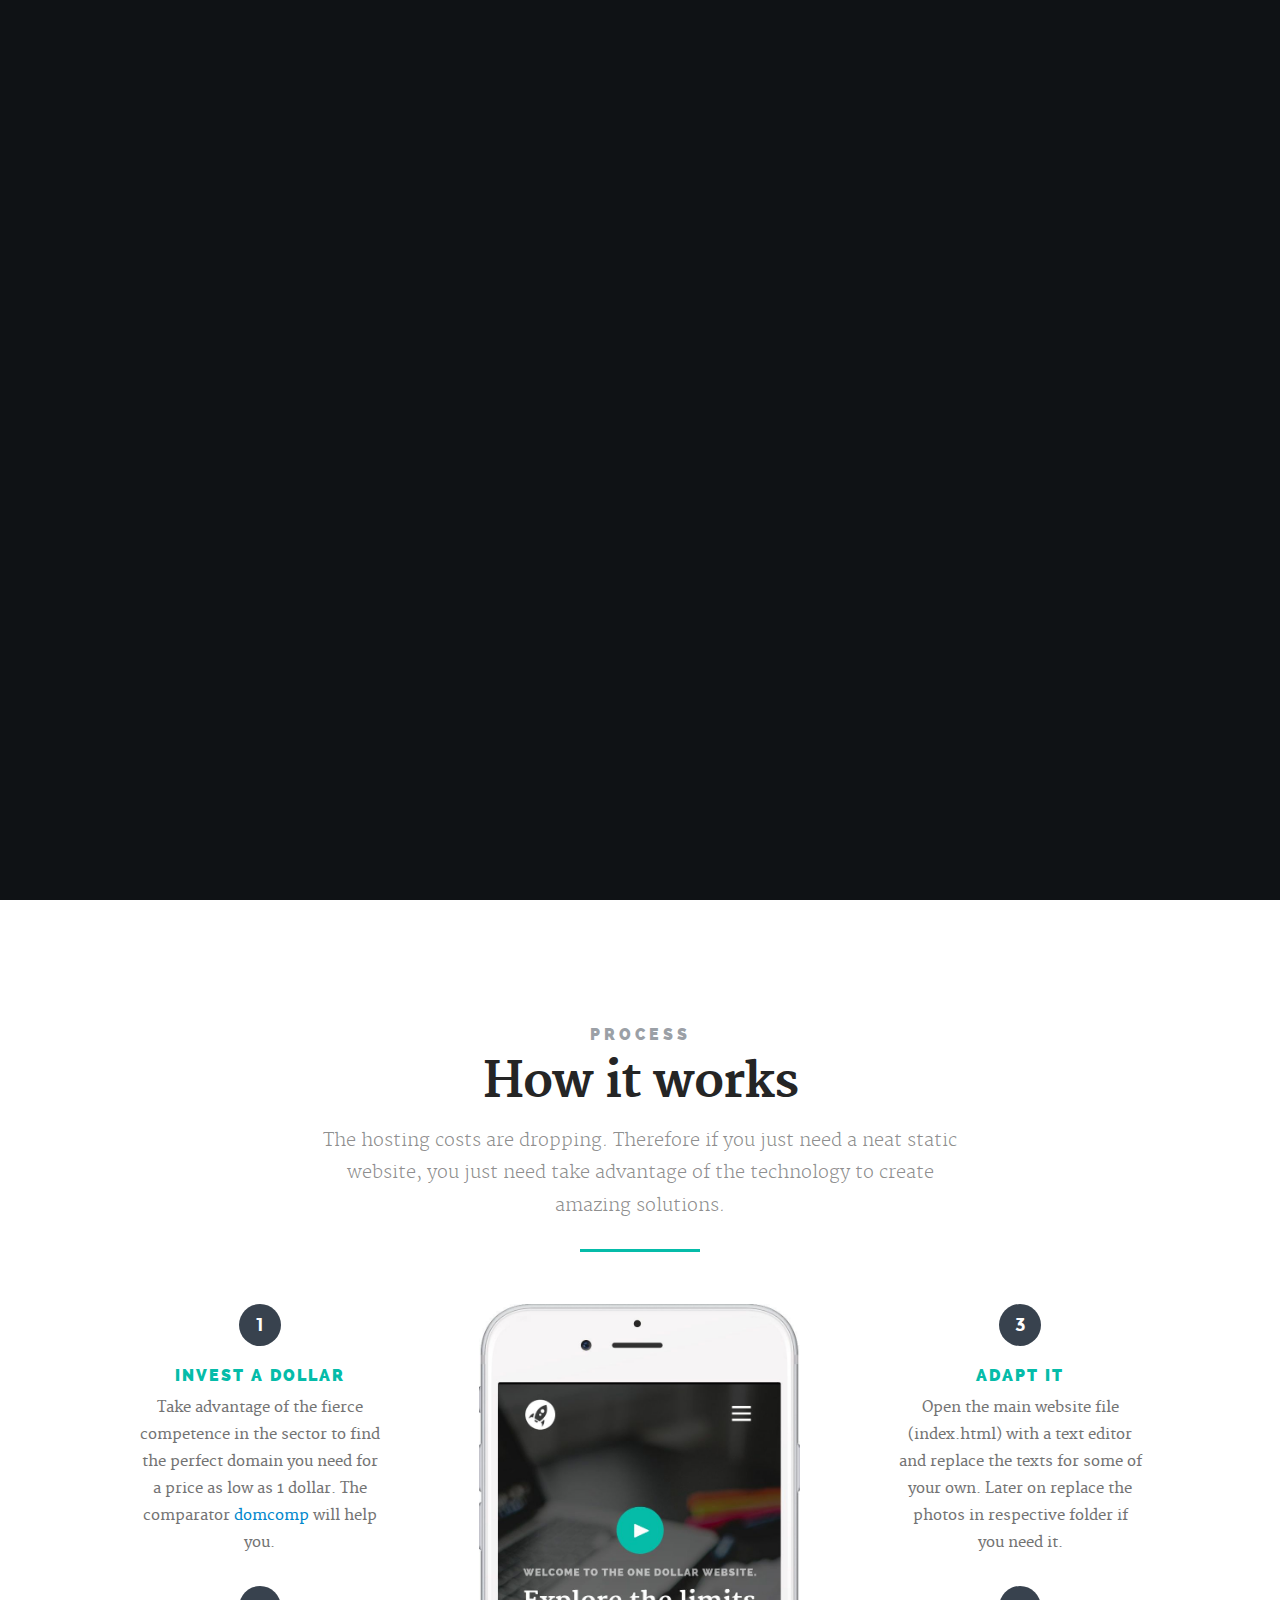
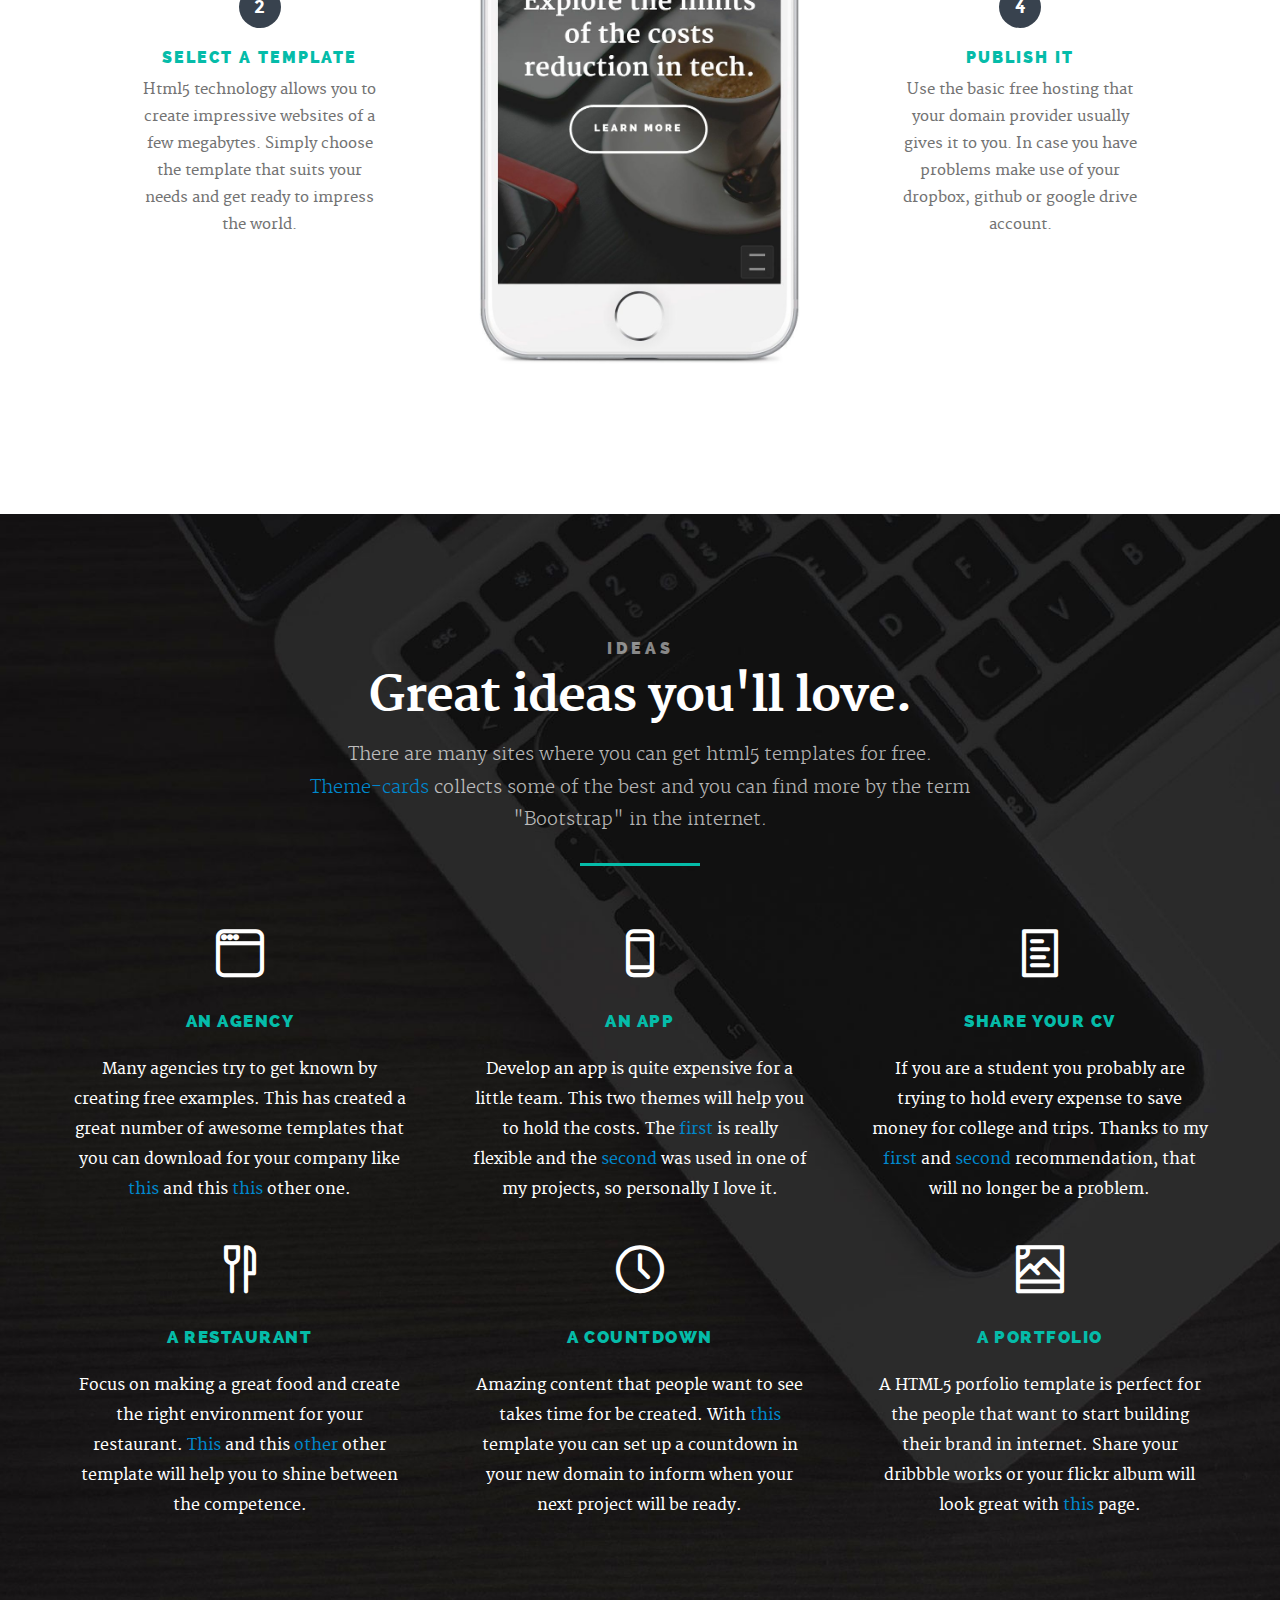
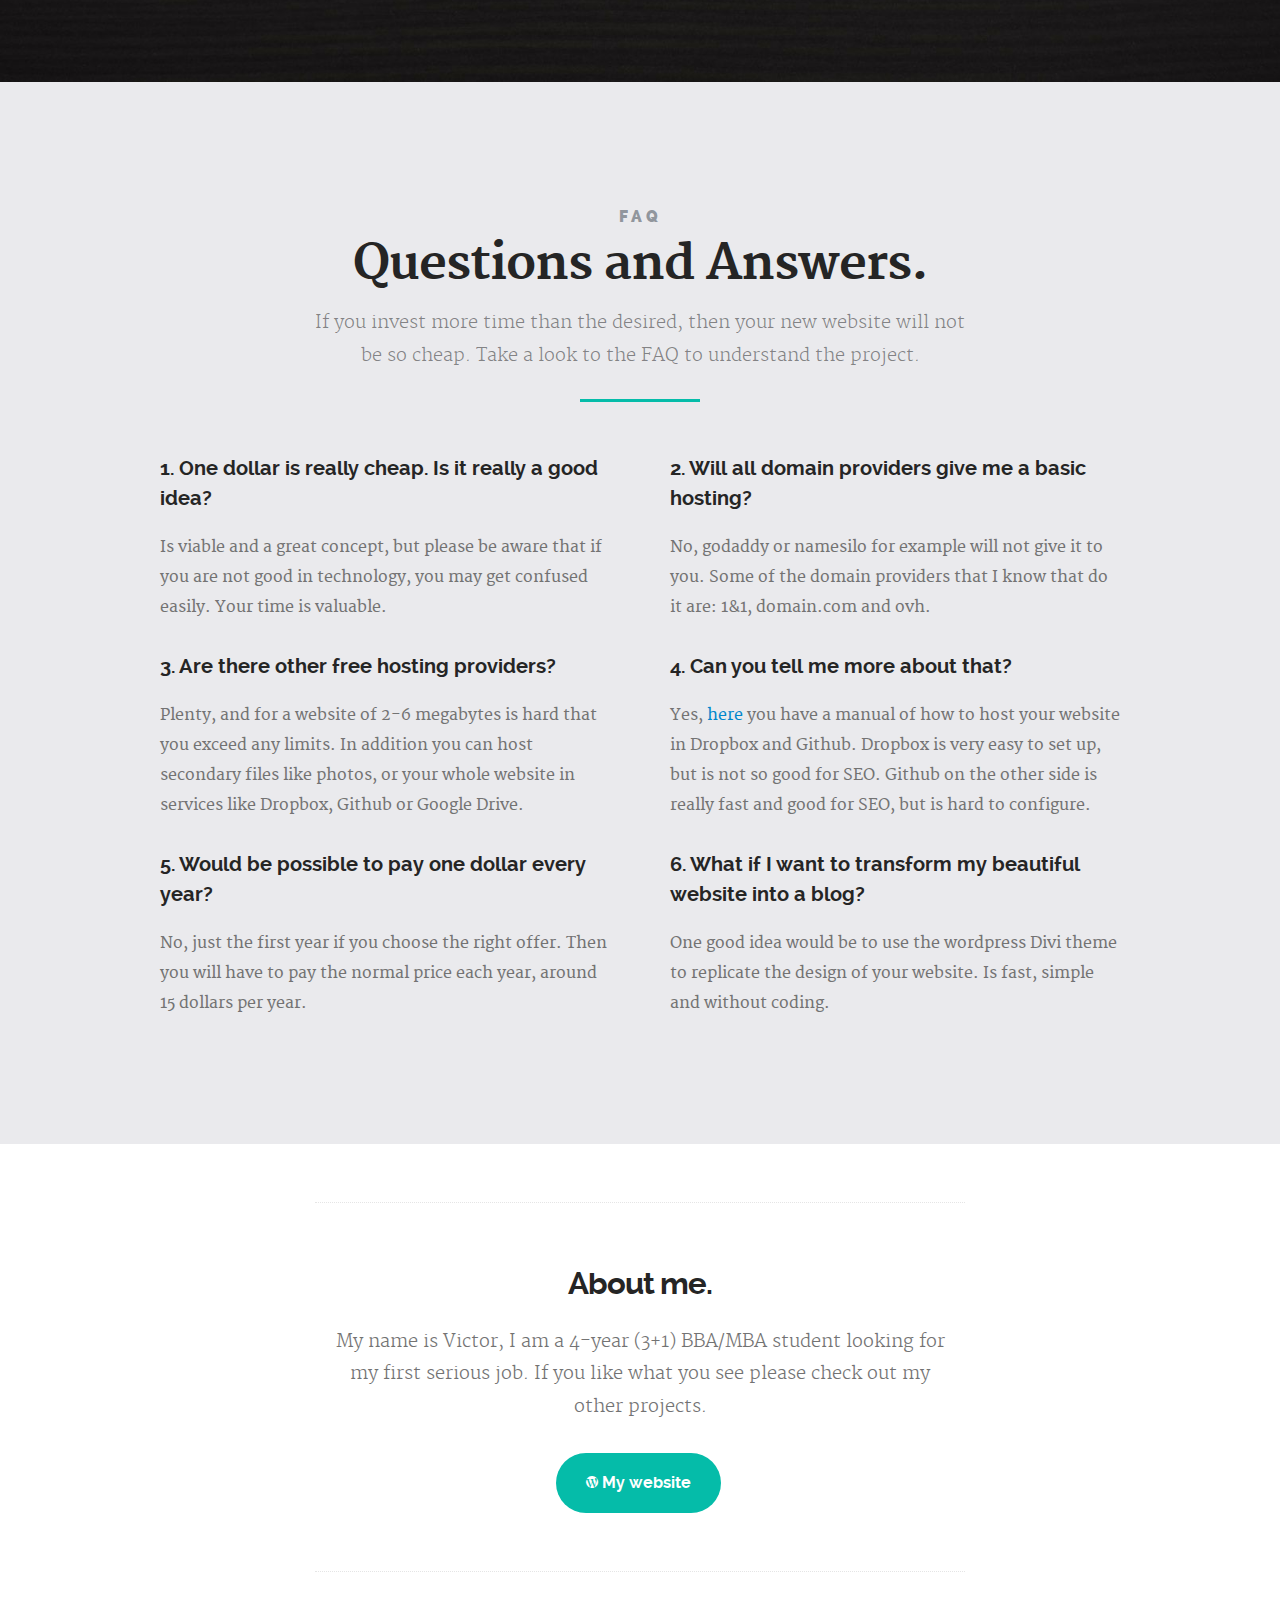
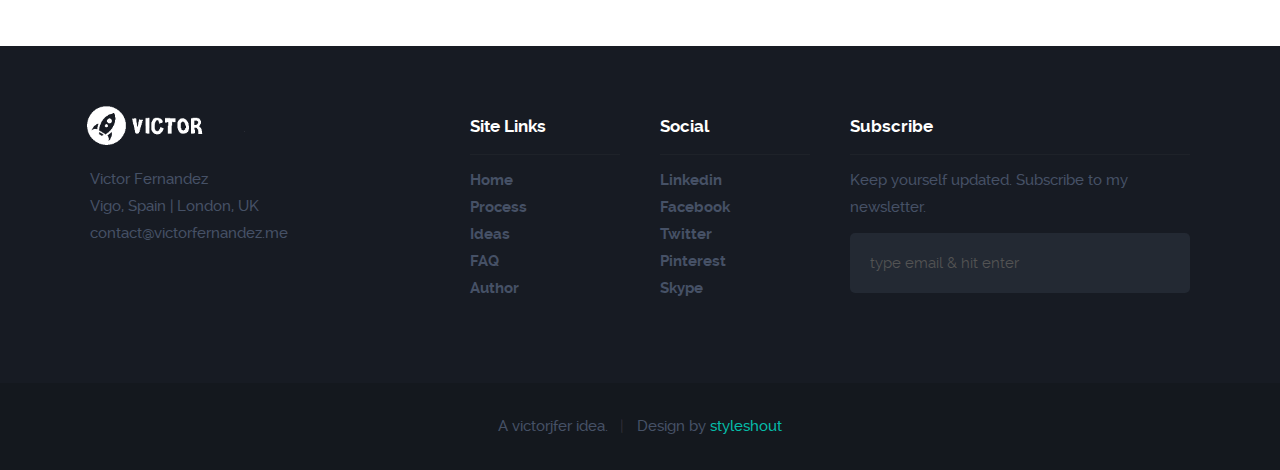
==== commit f7757b02: "esto es un comentario" ====
--- a/index.html
+++ b/index.html
@@ -1 +1 @@
-<!DOCTYPE html><html class="no-js" lang="en"> <head><!--- basic page needs==================================================--> <meta charset="utf-8"><title>TheOneDollaWebsite</title><meta name="description" content=""> <meta name="author" content=""><!-- mobile specific metas==================================================--><meta name="viewport" content="width=device-width, initial-scale=1, maximum-scale=1"><!-- CSS==================================================--> <link rel="stylesheet" href="css/base.css"> <link rel="stylesheet" href="css/main.css"> <link rel="stylesheet" href="css/vendor.css"><!-- script==================================================--><script>/* Modernizr 2.8.3 (Custom Build) | MIT & BSD * Build: http://modernizr.com/download/#-shiv-cssclasses-load */;window.Modernizr=function(a,b,c){function u(a){j.cssText=a}function v(a,b){return u(prefixes.join(a+";")+(b||""))}function w(a,b){return typeof a===b}function x(a,b){return!!~(""+a).indexOf(b)}function y(a,b,d){for(var e in a){var f=b[a[e]];if(f!==c)return d===!1?a[e]:w(f,"function")?f.bind(d||b):f}return!1}var d="2.8.3",e={},f=!0,g=b.documentElement,h="modernizr",i=b.createElement(h),j=i.style,k,l={}.toString,m={},n={},o={},p=[],q=p.slice,r,s={}.hasOwnProperty,t;!w(s,"undefined")&&!w(s.call,"undefined")?t=function(a,b){return s.call(a,b)}:t=function(a,b){return b in a&&w(a.constructor.prototype[b],"undefined")},Function.prototype.bind||(Function.prototype.bind=function(b){var c=this;if(typeof c!="function")throw new TypeError;var d=q.call(arguments,1),e=function(){if(this instanceof e){var a=function(){};a.prototype=c.prototype;var f=new a,g=c.apply(f,d.concat(q.call(arguments)));return Object(g)===g?g:f}return c.apply(b,d.concat(q.call(arguments)))};return e});for(var z in m)t(m,z)&&(r=z.toLowerCase(),e[r]=m[z](),p.push((e[r]?"":"no-")+r));return e.addTest=function(a,b){if(typeof a=="object")for(var d in a)t(a,d)&&e.addTest(d,a[d]);else{a=a.toLowerCase();if(e[a]!==c)return e;b=typeof b=="function"?b():b,typeof f!="undefined"&&f&&(g.className+=" "+(b?"":"no-")+a),e[a]=b}return e},u(""),i=k=null,function(a,b){function l(a,b){var c=a.createElement("p"),d=a.getElementsByTagName("head")[0]||a.documentElement;return c.innerHTML="x<style>"+b+"</style>",d.insertBefore(c.lastChild,d.firstChild)}function m(){var a=s.elements;return typeof a=="string"?a.split(" "):a}function n(a){var b=j[a[h]];return b||(b={},i++,a[h]=i,j[i]=b),b}function o(a,c,d){c||(c=b);if(k)return c.createElement(a);d||(d=n(c));var g;return d.cache[a]?g=d.cache[a].cloneNode():f.test(a)?g=(d.cache[a]=d.createElem(a)).cloneNode():g=d.createElem(a),g.canHaveChildren&&!e.test(a)&&!g.tagUrn?d.frag.appendChild(g):g}function p(a,c){a||(a=b);if(k)return a.createDocumentFragment();c=c||n(a);var d=c.frag.cloneNode(),e=0,f=m(),g=f.length;for(;e<g;e++)d.createElement(f[e]);return d}function q(a,b){b.cache||(b.cache={},b.createElem=a.createElement,b.createFrag=a.createDocumentFragment,b.frag=b.createFrag()),a.createElement=function(c){return s.shivMethods?o(c,a,b):b.createElem(c)},a.createDocumentFragment=Function("h,f","return function(){var n=f.cloneNode(),c=n.createElement;h.shivMethods&&("+m().join().replace(/[\w\-]+/g,function(a){return b.createElem(a),b.frag.createElement(a),'c("'+a+'")'})+");return n}")(s,b.frag)}function r(a){a||(a=b);var c=n(a);return s.shivCSS&&!g&&!c.hasCSS&&(c.hasCSS=!!l(a,"article,aside,dialog,figcaption,figure,footer,header,hgroup,main,nav,section{display:block}mark{background:#FF0;color:#000}template{display:none}")),k||q(a,c),a}var c="3.7.0",d=a.html5||{},e=/^<|^(?:button|map|select|textarea|object|iframe|option|optgroup)$/i,f=/^(?:a|b|code|div|fieldset|h1|h2|h3|h4|h5|h6|i|label|li|ol|p|q|span|strong|style|table|tbody|td|th|tr|ul)$/i,g,h="_html5shiv",i=0,j={},k;(function(){try{var a=b.createElement("a");a.innerHTML="<xyz></xyz>",g="hidden"in a,k=a.childNodes.length==1||function(){b.createElement("a");var a=b.createDocumentFragment();return typeof a.cloneNode=="undefined"||typeof a.createDocumentFragment=="undefined"||typeof a.createElement=="undefined"}()}catch(c){g=!0,k=!0}})();var s={elements:d.elements||"abbr article aside audio bdi canvas data datalist details dialog figcaption figure footer header hgroup main mark meter nav output progress section summary template time video",version:c,shivCSS:d.shivCSS!==!1,supportsUnknownElements:k,shivMethods:d.shivMethods!==!1,type:"default",shivDocument:r,createElement:o,createDocumentFragment:p};a.html5=s,r(b)}(this,b),e._version=d,g.className=g.className.replace(/(^|\s)no-js(\s|$)/,"$1$2")+(f?" js "+p.join(" "):""),e}(this,this.document),function(a,b,c){function d(a){return"[object Function]"==o.call(a)}function e(a){return"string"==typeof a}function f(){}function g(a){return!a||"loaded"==a||"complete"==a||"uninitialized"==a}function h(){var a=p.shift();q=1,a?a.t?m(function(){("c"==a.t?B.injectCss:B.injectJs)(a.s,0,a.a,a.x,a.e,1)},0):(a(),h()):q=0}function i(a,c,d,e,f,i,j){function k(b){if(!o&&g(l.readyState)&&(u.r=o=1,!q&&h(),l.onload=l.onreadystatechange=null,b)){"img"!=a&&m(function(){t.removeChild(l)},50);for(var d in y[c])y[c].hasOwnProperty(d)&&y[c][d].onload()}}var j=j||B.errorTimeout,l=b.createElement(a),o=0,r=0,u={t:d,s:c,e:f,a:i,x:j};1===y[c]&&(r=1,y[c]=[]),"object"==a?l.data=c:(l.src=c,l.type=a),l.width=l.height="0",l.onerror=l.onload=l.onreadystatechange=function(){k.call(this,r)},p.splice(e,0,u),"img"!=a&&(r||2===y[c]?(t.insertBefore(l,s?null:n),m(k,j)):y[c].push(l))}function j(a,b,c,d,f){return q=0,b=b||"j",e(a)?i("c"==b?v:u,a,b,this.i++,c,d,f):(p.splice(this.i++,0,a),1==p.length&&h()),this}function k(){var a=B;return a.loader={load:j,i:0},a}var l=b.documentElement,m=a.setTimeout,n=b.getElementsByTagName("script")[0],o={}.toString,p=[],q=0,r="MozAppearance"in l.style,s=r&&!!b.createRange().compareNode,t=s?l:n.parentNode,l=a.opera&&"[object Opera]"==o.call(a.opera),l=!!b.attachEvent&&!l,u=r?"object":l?"script":"img",v=l?"script":u,w=Array.isArray||function(a){return"[object Array]"==o.call(a)},x=[],y={},z={timeout:function(a,b){return b.length&&(a.timeout=b[0]),a}},A,B;B=function(a){function b(a){var a=a.split("!"),b=x.length,c=a.pop(),d=a.length,c={url:c,origUrl:c,prefixes:a},e,f,g;for(f=0;f<d;f++)g=a[f].split("="),(e=z[g.shift()])&&(c=e(c,g));for(f=0;f<b;f++)c=x[f](c);return c}function g(a,e,f,g,h){var i=b(a),j=i.autoCallback;i.url.split(".").pop().split("?").shift(),i.bypass||(e&&(e=d(e)?e:e[a]||e[g]||e[a.split("/").pop().split("?")[0]]),i.instead?i.instead(a,e,f,g,h):(y[i.url]?i.noexec=!0:y[i.url]=1,f.load(i.url,i.forceCSS||!i.forceJS&&"css"==i.url.split(".").pop().split("?").shift()?"c":c,i.noexec,i.attrs,i.timeout),(d(e)||d(j))&&f.load(function(){k(),e&&e(i.origUrl,h,g),j&&j(i.origUrl,h,g),y[i.url]=2})))}function h(a,b){function c(a,c){if(a){if(e(a))c||(j=function(){var a=[].slice.call(arguments);k.apply(this,a),l()}),g(a,j,b,0,h);else if(Object(a)===a)for(n in m=function(){var b=0,c;for(c in a)a.hasOwnProperty(c)&&b++;return b}(),a)a.hasOwnProperty(n)&&(!c&&!--m&&(d(j)?j=function(){var a=[].slice.call(arguments);k.apply(this,a),l()}:j[n]=function(a){return function(){var b=[].slice.call(arguments);a&&a.apply(this,b),l()}}(k[n])),g(a[n],j,b,n,h))}else!c&&l()}var h=!!a.test,i=a.load||a.both,j=a.callback||f,k=j,l=a.complete||f,m,n;c(h?a.yep:a.nope,!!i),i&&c(i)}var i,j,l=this.yepnope.loader;if(e(a))g(a,0,l,0);else if(w(a))for(i=0;i<a.length;i++)j=a[i],e(j)?g(j,0,l,0):w(j)?B(j):Object(j)===j&&h(j,l);else Object(a)===a&&h(a,l)},B.addPrefix=function(a,b){z[a]=b},B.addFilter=function(a){x.push(a)},B.errorTimeout=1e4,null==b.readyState&&b.addEventListener&&(b.readyState="loading",b.addEventListener("DOMContentLoaded",A=function(){b.removeEventListener("DOMContentLoaded",A,0),b.readyState="complete"},0)),a.yepnope=k(),a.yepnope.executeStack=h,a.yepnope.injectJs=function(a,c,d,e,i,j){var k=b.createElement("script"),l,o,e=e||B.errorTimeout;k.src=a;for(o in d)k.setAttribute(o,d[o]);c=j?h:c||f,k.onreadystatechange=k.onload=function(){!l&&g(k.readyState)&&(l=1,c(),k.onload=k.onreadystatechange=null)},m(function(){l||(l=1,c(1))},e),i?k.onload():n.parentNode.insertBefore(k,n)},a.yepnope.injectCss=function(a,c,d,e,g,i){var e=b.createElement("link"),j,c=i?h:c||f;e.href=a,e.rel="stylesheet",e.type="text/css";for(j in d)e.setAttribute(j,d[j]);g||(n.parentNode.insertBefore(e,n),m(c,0))}}(this,document),Modernizr.load=function(){yepnope.apply(window,[].slice.call(arguments,0))};</script><!-- favicons==================================================--><link rel="icon" type="image/png" href="favicon.png"></head><body id="top"><!-- header==================================================--> <header> <div class="row"> <div class="logo"> <a href="index.html">Lhander</a> </div><nav id="main-nav-wrap"><ul class="main-navigation"><li class="current"><a class="smoothscroll" href="#intro" title="">Home</a></li><li><a class="smoothscroll" href="#process" title="">Process</a></li><li><a class="smoothscroll" href="#features" title="">Ideas</a></li><li><a class="smoothscroll" href="#pricing" title="">FAQ</a></li><li><a class="smoothscroll" href="#faq" title="">Author</a></li><li class="highlight with-sep"><a href="http://victorfernandez.me/" title="">Blog</a></li></ul></nav><a class="menu-toggle" href="#"><span>Menu</span></a> </div></header><!-- intro section==================================================--> <section id="intro"> <div class="shadow-overlay"></div><div class="intro-content"> <div class="row"> <div class="col-twelve"> <div class='video-link'> <a href="#video-popup"><img src="images/play-button.png" alt=""></a> </div><h5>Welcome to The one dollar website.</h5> <h1>Explore the limits of the costs reduction in tech.</h1> <a class="button stroke smoothscroll" href="#process" title="">Learn More</a> </div></div></div><!-- Modal Popup=========================================================--> <div id="video-popup" class="popup-modal mfp-hide"> <div class="fluid-video-wrapper"> <iframe src="http://player.vimeo.com/video/14592941?title=0&amp;byline=0&amp;portrait=0&amp;color=faec09" width="500" height="281" frameborder="0" webkitallowfullscreen mozallowfullscreen allowfullscreen></iframe> </div><a class="close-popup">Close</a> </div></section><!-- Process Section==================================================--> <section id="process"> <div class="row section-intro"> <div class="col-twelve with-bottom-line"> <h5>Process</h5> <h1>How it works?</h1> <p class="lead">The hosting costs are dropping. Therefore if you just need an neat static website, you just need take advantage of the technology to create amazing solutions.</p></div></div><div class="row process-content"> <div class="left-side"> <div class="item" data-item="1"> <h5>Invest a dollar</h5> <p>Take advantage of the fierce competence in the sector to find the perfect domain you need for a price as low as 1 dollar. The comparator <a href="https://www.domcomp.com/" target="_blank">domcomp</a> will help you.</p></div><div class="item" data-item="2"> <h5>Choose a theme</h5> <p>Html5 technology allows to create impressive websites of a few megabytes. Simply choose the template that suits your needs and get ready to impress the world.</p></div></div><div class="right-side"> <div class="item" data-item="3"> <h5>Adapt it</h5> <p>Open the main website file (index.html) with a text editor and replace the texts for some of your own. Later on replace the photos in respective folder if you need it.</p></div><div class="item" data-item="4"> <h5>Publish it</h5> <p>Use the basic free hosting that your domain provider usually gives to you. In case you have problems make use of your dropbox, github or google drive account.</p></div></div><div class="image-part"></div></div></section><!-- features Section==================================================--><section id="features"><div class="row section-intro"> <div class="col-twelve with-bottom-line"> <h5>Ideas</h5> <h1>Great ideas you'll love.</h1> <p class="lead">There are many sites where you can get html5 templates for free. <a href="http://www.theme.cards/" target="_blank">Theme-cards</a> collects some of the best and you can find more by the term of Bootstrap in the internet.</p></div></div><div class="row features-content"> <div class="features-list block-1-3 block-s-1-2 block-tab-full group"> <div class="bgrid feature"> <span class="icon"><i class="icon-window"></i></span> <div class="service-content"> <h3 class="h05">An Agency</h3> <p>Many agencies try to get known by creating free examples. This has created a great number of awesome templates that you can download for your company like <a href="http://startbootstrap.com/template-overviews/agency/" target="_blank">this</a> and this <a href="http://demo.themewagon.com/preview/avada-pro-agency-free-responsive-html5-template" target="_blank">this</a> other one. </p></div></div><div class="bgrid feature"><span class="icon"><i class="icon-mobile"></i></span> <div class="service-content"> <h3 class="h05">An App</h3> <p>Develop an app is quite expensive for a little team. This two themes will help you to hold the costs. The <a href="http://elkindnet.github.io/codedesign-basic-app/" target="_blank">first</a> is really flexible and the <a href="http://www.bootstrapzero.com/bootstrap-template/bootstrap-3-single-page-template-css-author" target="_blank">second</a> was used in one of my projects, so personally I love it. </p></div></div><div class="bgrid feature"> <span class="icon"><i class="icon-file"></i></span> <div class="service-content"> <h3 class="h05">Share your CV</h3> <p>If you are a student you probably are trying to hold every expense to save money for college and trips. Thanks to my <a href="http://blacktie.co/2013/10/kelvin-resume-theme/" target="_blank">first</a> and <a href="http://www.styleshout.com/demo/?theme=ceevee" target="_blank">second</a> recommendation, that will no longer be a problem. </p></div></div><div class="bgrid feature"><span class="icon"><i class="icon-fork-knife"></i></span> <div class="service-content"> <h3 class="h05">A Restaurant</h3> <p>Focus on making a great food and create the right environment for your restaurant. <a href="http://demo.themewagon.com/preview/meatking-restaurant-website-design-template" target="_blank">This</a> and this <a href="http://www.bootstrapzero.com/bootstrap-template/zentro-bootstrap-theme" target="_blank">other</a> other template will help you to shine between the competence. </p></div></div><div class="bgrid feature"> <span class="icon"><i class="icon-clock"></i></span> <div class="service-content"> <h3 class="h05">A countdown</h3> <p>Amazing content that people want to see takes time for be created. With <a href="http://demo.themewagon.com/preview/imminent-3d-parallax-responsive-coming-soon-template-with-html5" target="blank">this</a> template you can set up a countdown in your new domain to inform when your next project will be ready. </p></div></div><div class="bgrid feature"> <span class="icon"><i class="icon-image"></i></span> <div class="service-content"> <h3 class="h05">A portfolio</h3> <p>A HTML5 porfolio template is perfect for the people that want to start building their brand in internet. Share your dribbble works or your flickr album will look great with <a href="http://demo.themewagon.com/preview/johndoe-free-one-page-portfolio-website-template" target="blank">this</a> page. </p></div></div></div></div></section><!-- pricing==================================================--> <section id="pricing"> <div class="row section-intro"> <div class="col-twelve with-bottom-line"> <h5>Faq</h5> <h1>Questions and Answers.</h1> <p class="lead">If you invest more time than the desired, then your new website will not be so cheap. Take a look to the FAQ to understand the project.</p></div></div><div class="row faq-content"> <div class="q-and-a block-1-2 block-tab-full group"> <div class="bgrid"> <h3>1. One dollar is really cheap. Is it really a good idea?</h3> <p>Is viable and a great concept, but please be aware that if you are not good in technology, you may get confused easily. Your time is valuable.</p></div><div class="bgrid"> <h3>2. Will all domain providers give me a basic hosting?</h3> <p>No, godaddy or namesilo for example will not give it to you. Some of the domain providers that I know that do it are: 1&1, domain.com and ovh.</p></div><div class="bgrid"> <h3>3. Are there other free hosting providers?</h3> <p>Plenty, and for a website of 2-6 megabytes is hard that you exceed any limits. In addition you can host secondary files like photos, or your whole website in services like Dropbox, Github or Google Drive.</p></div><div class="bgrid"> <h3>4. Can you tell me more about that?</h3> <p>Yes, <a href="https://alexcican.com/post/guide-hosting-website-dropbox-github/" target="_blank">here</a> you have a manual of how to host your website in Dropbox and Github. Dropbox is very easy to set up, but is not so good for SEO. Github on the other side is really fast and good for SEO, but is hard to configure.</p></div><div class="bgrid"> <h3>5. Would be possible to pay one dollar every year?</h3> <p>No, just the first year if you choose the right offer. Then you will have to pay the normal price each year, around 15 dollars per year.</p></div><div class="bgrid"> <h3>6. What if I want to transform my beautiful website into a blog?</h3> <p>One good idea would be to use the wordpress Divi theme to replicate the design of your website. Is fast, simple and without coding.</p></div></div></div></section><!-- cta==================================================--> <section id="faq"> <div class="row section-ads"> <div class="col-twelve"> <h2 class="h01"><a href="http://www.dreamhost.com/r.cgi?287326|STYLESHOUT">About me.</a></h2> <p class="lead"> My name is Victor, I am a 4-year MBA looking for my first serious job. If you like what you see please check out my other projects. </p><div class="action"><a href="http://victorfernandez.me/" target="_blank" class="button round large" title=""> <i class="icon ion-social-wordpress"></i> My website </a> </div></div></div><div class="row section-ads"> <div class="col-twelve"> </div></div></section><!-- footer==================================================--> <footer> <div class="footer-main"> <div class="row"> <div class="col-four tab-full mob-full footer-info"> <div class="footer-logo"></div><p> Victor Fernandez<br>Vigo, Spain<br>contact@victorfernandez.me </p></div><div class="col-two tab-1-3 mob-1-2 site-links"> <h4>Site Links</h4> <ul> <li><a href="#">Home</a></li><li><a href="#process">Process</a></li><li><a href="#features">Ideas</a></li><li><a href="#pricing">FAQ</a></li><li><a href="#faq">Author</a></li></ul> </div><div class="col-two tab-1-3 mob-1-2 social-links"> <h4>Social</h4> <ul> <li><a href="https://www.linkedin.com/in/victorjfer">Linkedin</a></li><li><a href="https://www.facebook.com/victorjfer">Facebook</a></li><li><a href="https://twitter.com/victorjfer">Twitter</a></li><li><a href="https://es.pinterest.com/victorjfer/">Pinterest</a></li><li><a href="skype:victorjfer">Skype</a></li></ul> </div><div class="col-four tab-1-3 mob-full footer-subscribe"> <h4>Subscribe</h4> <p>Keep yourself updated. Subscribe to my newsletter.</p><div class="subscribe-form"> <form id="mc-form" class="group" novalidate="true"><input type="email" value="" name="dEmail" class="email" id="mc-email" placeholder="type email &amp; hit enter" required=""> <input type="submit" name="subscribe" > <label for="mc-email" class="subscribe-message"></label></form> </div></div></div></div><div class="footer-bottom"> <div class="row"> <div class="col-twelve"> <div class="copyright"> <span>A victorjfer idea.</span> <span>Design by <a href="http://www.styleshout.com/">styleshout</a></span> </div><div id="go-top" style="display: block;"> <a class="smoothscroll" title="Back to Top" href="#top"><i class="icon ion-android-arrow-up"></i></a> </div></div></div></div></footer> <div id="preloader"> <div id="loader"></div></div><!-- Java Script==================================================--> <script src="js/jquery-1.11.3.min.js"></script> <script src="js/jquery-migrate-1.2.1.min.js"></script> <script src="js/plugins.js"></script> <script src="js/main.js"></script></body></html>
+<!DOCTYPE html><html class="no-js" lang="en"> <head><!--- basic page needs==================================================--> <meta charset="utf-8"><title>The One Dollar Website</title><meta name="The one dollar website explores the limits of the costs reduction in tech." content=""> <meta name="Victorjfer | Victor Fernandez" content=""><!-- mobile specific metas==================================================--><meta name="viewport" content="width=device-width, initial-scale=1, maximum-scale=1"><!-- CSS==================================================--> <link rel="stylesheet" href="css/base.css"> <link rel="stylesheet" href="css/main.css"> <link rel="stylesheet" href="css/vendor.css"><!-- script==================================================--><script>/* Modernizr 2.8.3 (Custom Build) | MIT & BSD * Build: http://modernizr.com/download/#-shiv-cssclasses-load */;window.Modernizr=function(a,b,c){function u(a){j.cssText=a}function v(a,b){return u(prefixes.join(a+";")+(b||""))}function w(a,b){return typeof a===b}function x(a,b){return!!~(""+a).indexOf(b)}function y(a,b,d){for(var e in a){var f=b[a[e]];if(f!==c)return d===!1?a[e]:w(f,"function")?f.bind(d||b):f}return!1}var d="2.8.3",e={},f=!0,g=b.documentElement,h="modernizr",i=b.createElement(h),j=i.style,k,l={}.toString,m={},n={},o={},p=[],q=p.slice,r,s={}.hasOwnProperty,t;!w(s,"undefined")&&!w(s.call,"undefined")?t=function(a,b){return s.call(a,b)}:t=function(a,b){return b in a&&w(a.constructor.prototype[b],"undefined")},Function.prototype.bind||(Function.prototype.bind=function(b){var c=this;if(typeof c!="function")throw new TypeError;var d=q.call(arguments,1),e=function(){if(this instanceof e){var a=function(){};a.prototype=c.prototype;var f=new a,g=c.apply(f,d.concat(q.call(arguments)));return Object(g)===g?g:f}return c.apply(b,d.concat(q.call(arguments)))};return e});for(var z in m)t(m,z)&&(r=z.toLowerCase(),e[r]=m[z](),p.push((e[r]?"":"no-")+r));return e.addTest=function(a,b){if(typeof a=="object")for(var d in a)t(a,d)&&e.addTest(d,a[d]);else{a=a.toLowerCase();if(e[a]!==c)return e;b=typeof b=="function"?b():b,typeof f!="undefined"&&f&&(g.className+=" "+(b?"":"no-")+a),e[a]=b}return e},u(""),i=k=null,function(a,b){function l(a,b){var c=a.createElement("p"),d=a.getElementsByTagName("head")[0]||a.documentElement;return c.innerHTML="x<style>"+b+"</style>",d.insertBefore(c.lastChild,d.firstChild)}function m(){var a=s.elements;return typeof a=="string"?a.split(" "):a}function n(a){var b=j[a[h]];return b||(b={},i++,a[h]=i,j[i]=b),b}function o(a,c,d){c||(c=b);if(k)return c.createElement(a);d||(d=n(c));var g;return d.cache[a]?g=d.cache[a].cloneNode():f.test(a)?g=(d.cache[a]=d.createElem(a)).cloneNode():g=d.createElem(a),g.canHaveChildren&&!e.test(a)&&!g.tagUrn?d.frag.appendChild(g):g}function p(a,c){a||(a=b);if(k)return a.createDocumentFragment();c=c||n(a);var d=c.frag.cloneNode(),e=0,f=m(),g=f.length;for(;e<g;e++)d.createElement(f[e]);return d}function q(a,b){b.cache||(b.cache={},b.createElem=a.createElement,b.createFrag=a.createDocumentFragment,b.frag=b.createFrag()),a.createElement=function(c){return s.shivMethods?o(c,a,b):b.createElem(c)},a.createDocumentFragment=Function("h,f","return function(){var n=f.cloneNode(),c=n.createElement;h.shivMethods&&("+m().join().replace(/[\w\-]+/g,function(a){return b.createElem(a),b.frag.createElement(a),'c("'+a+'")'})+");return n}")(s,b.frag)}function r(a){a||(a=b);var c=n(a);return s.shivCSS&&!g&&!c.hasCSS&&(c.hasCSS=!!l(a,"article,aside,dialog,figcaption,figure,footer,header,hgroup,main,nav,section{display:block}mark{background:#FF0;color:#000}template{display:none}")),k||q(a,c),a}var c="3.7.0",d=a.html5||{},e=/^<|^(?:button|map|select|textarea|object|iframe|option|optgroup)$/i,f=/^(?:a|b|code|div|fieldset|h1|h2|h3|h4|h5|h6|i|label|li|ol|p|q|span|strong|style|table|tbody|td|th|tr|ul)$/i,g,h="_html5shiv",i=0,j={},k;(function(){try{var a=b.createElement("a");a.innerHTML="<xyz></xyz>",g="hidden"in a,k=a.childNodes.length==1||function(){b.createElement("a");var a=b.createDocumentFragment();return typeof a.cloneNode=="undefined"||typeof a.createDocumentFragment=="undefined"||typeof a.createElement=="undefined"}()}catch(c){g=!0,k=!0}})();var s={elements:d.elements||"abbr article aside audio bdi canvas data datalist details dialog figcaption figure footer header hgroup main mark meter nav output progress section summary template time video",version:c,shivCSS:d.shivCSS!==!1,supportsUnknownElements:k,shivMethods:d.shivMethods!==!1,type:"default",shivDocument:r,createElement:o,createDocumentFragment:p};a.html5=s,r(b)}(this,b),e._version=d,g.className=g.className.replace(/(^|\s)no-js(\s|$)/,"$1$2")+(f?" js "+p.join(" "):""),e}(this,this.document),function(a,b,c){function d(a){return"[object Function]"==o.call(a)}function e(a){return"string"==typeof a}function f(){}function g(a){return!a||"loaded"==a||"complete"==a||"uninitialized"==a}function h(){var a=p.shift();q=1,a?a.t?m(function(){("c"==a.t?B.injectCss:B.injectJs)(a.s,0,a.a,a.x,a.e,1)},0):(a(),h()):q=0}function i(a,c,d,e,f,i,j){function k(b){if(!o&&g(l.readyState)&&(u.r=o=1,!q&&h(),l.onload=l.onreadystatechange=null,b)){"img"!=a&&m(function(){t.removeChild(l)},50);for(var d in y[c])y[c].hasOwnProperty(d)&&y[c][d].onload()}}var j=j||B.errorTimeout,l=b.createElement(a),o=0,r=0,u={t:d,s:c,e:f,a:i,x:j};1===y[c]&&(r=1,y[c]=[]),"object"==a?l.data=c:(l.src=c,l.type=a),l.width=l.height="0",l.onerror=l.onload=l.onreadystatechange=function(){k.call(this,r)},p.splice(e,0,u),"img"!=a&&(r||2===y[c]?(t.insertBefore(l,s?null:n),m(k,j)):y[c].push(l))}function j(a,b,c,d,f){return q=0,b=b||"j",e(a)?i("c"==b?v:u,a,b,this.i++,c,d,f):(p.splice(this.i++,0,a),1==p.length&&h()),this}function k(){var a=B;return a.loader={load:j,i:0},a}var l=b.documentElement,m=a.setTimeout,n=b.getElementsByTagName("script")[0],o={}.toString,p=[],q=0,r="MozAppearance"in l.style,s=r&&!!b.createRange().compareNode,t=s?l:n.parentNode,l=a.opera&&"[object Opera]"==o.call(a.opera),l=!!b.attachEvent&&!l,u=r?"object":l?"script":"img",v=l?"script":u,w=Array.isArray||function(a){return"[object Array]"==o.call(a)},x=[],y={},z={timeout:function(a,b){return b.length&&(a.timeout=b[0]),a}},A,B;B=function(a){function b(a){var a=a.split("!"),b=x.length,c=a.pop(),d=a.length,c={url:c,origUrl:c,prefixes:a},e,f,g;for(f=0;f<d;f++)g=a[f].split("="),(e=z[g.shift()])&&(c=e(c,g));for(f=0;f<b;f++)c=x[f](c);return c}function g(a,e,f,g,h){var i=b(a),j=i.autoCallback;i.url.split(".").pop().split("?").shift(),i.bypass||(e&&(e=d(e)?e:e[a]||e[g]||e[a.split("/").pop().split("?")[0]]),i.instead?i.instead(a,e,f,g,h):(y[i.url]?i.noexec=!0:y[i.url]=1,f.load(i.url,i.forceCSS||!i.forceJS&&"css"==i.url.split(".").pop().split("?").shift()?"c":c,i.noexec,i.attrs,i.timeout),(d(e)||d(j))&&f.load(function(){k(),e&&e(i.origUrl,h,g),j&&j(i.origUrl,h,g),y[i.url]=2})))}function h(a,b){function c(a,c){if(a){if(e(a))c||(j=function(){var a=[].slice.call(arguments);k.apply(this,a),l()}),g(a,j,b,0,h);else if(Object(a)===a)for(n in m=function(){var b=0,c;for(c in a)a.hasOwnProperty(c)&&b++;return b}(),a)a.hasOwnProperty(n)&&(!c&&!--m&&(d(j)?j=function(){var a=[].slice.call(arguments);k.apply(this,a),l()}:j[n]=function(a){return function(){var b=[].slice.call(arguments);a&&a.apply(this,b),l()}}(k[n])),g(a[n],j,b,n,h))}else!c&&l()}var h=!!a.test,i=a.load||a.both,j=a.callback||f,k=j,l=a.complete||f,m,n;c(h?a.yep:a.nope,!!i),i&&c(i)}var i,j,l=this.yepnope.loader;if(e(a))g(a,0,l,0);else if(w(a))for(i=0;i<a.length;i++)j=a[i],e(j)?g(j,0,l,0):w(j)?B(j):Object(j)===j&&h(j,l);else Object(a)===a&&h(a,l)},B.addPrefix=function(a,b){z[a]=b},B.addFilter=function(a){x.push(a)},B.errorTimeout=1e4,null==b.readyState&&b.addEventListener&&(b.readyState="loading",b.addEventListener("DOMContentLoaded",A=function(){b.removeEventListener("DOMContentLoaded",A,0),b.readyState="complete"},0)),a.yepnope=k(),a.yepnope.executeStack=h,a.yepnope.injectJs=function(a,c,d,e,i,j){var k=b.createElement("script"),l,o,e=e||B.errorTimeout;k.src=a;for(o in d)k.setAttribute(o,d[o]);c=j?h:c||f,k.onreadystatechange=k.onload=function(){!l&&g(k.readyState)&&(l=1,c(),k.onload=k.onreadystatechange=null)},m(function(){l||(l=1,c(1))},e),i?k.onload():n.parentNode.insertBefore(k,n)},a.yepnope.injectCss=function(a,c,d,e,g,i){var e=b.createElement("link"),j,c=i?h:c||f;e.href=a,e.rel="stylesheet",e.type="text/css";for(j in d)e.setAttribute(j,d[j]);g||(n.parentNode.insertBefore(e,n),m(c,0))}}(this,document),Modernizr.load=function(){yepnope.apply(window,[].slice.call(arguments,0))};</script><!-- favicons==================================================--><link rel="icon" type="image/png" href="favicon.png"></head><body id="top"><!-- header==================================================--> <header> <div class="row"> <div class="logo"> <a href="index.html">Lhander</a> </div><nav id="main-nav-wrap"><ul class="main-navigation"><li class="current"><a class="smoothscroll" href="#intro" title="">Home</a></li><li><a class="smoothscroll" href="#process" title="">Process</a></li><li><a class="smoothscroll" href="#features" title="">Ideas</a></li><li><a class="smoothscroll" href="#pricing" title="">FAQ</a></li><li><a class="smoothscroll" href="#faq" title="">Author</a></li><li class="highlight with-sep"><a href="http://victorfernandez.me/" title="">Blog</a></li></ul></nav><a class="menu-toggle" href="#"><span>Menu</span></a> </div></header><!-- intro section==================================================--> <section id="intro"> <div class="shadow-overlay"></div><div class="intro-content"> <div class="row"> <div class="col-twelve"> <div class='video-link'> <a href="#video-popup"><img src="images/play-button.png" alt=""></a> </div><h5>Welcome to The one dollar website.</h5> <h1>Explore the limits of the costs reduction in tech.</h1> <a class="button stroke smoothscroll" href="#process" title="">Learn More</a> </div></div></div><!-- Modal Popup=========================================================--> <div id="video-popup" class="popup-modal mfp-hide"> <div class="fluid-video-wrapper"> <iframe src="https://www.youtube.com/embed/j83_A20e9tg?title=0&amp;byline=0&amp;portrait=0&amp;color=faec09" width="500" height="281" frameborder="0" webkitallowfullscreen mozallowfullscreen allowfullscreen></iframe> </div><a class="close-popup">Close</a> </div></section><!-- Process Section==================================================--> <section id="process"> <div class="row section-intro"> <div class="col-twelve with-bottom-line"> <h5>Process</h5> <h1>How it works</h1> <p class="lead">The hosting costs are dropping. Therefore if you just need a neat static website, you just need take advantage of the technology to create amazing solutions.</p></div></div><div class="row process-content"> <div class="left-side"> <div class="item" data-item="1"> <h5>Invest a dollar</h5> <p>Take advantage of the fierce competence in the sector to find the perfect domain you need for a price as low as 1 dollar. The comparator <a href="https://www.domcomp.com/" target="_blank">domcomp</a> will help you.</p></div><div class="item" data-item="2"> <h5>select a template</h5> <p>Html5 technology allows you to create impressive websites of a few megabytes. Simply choose the template that suits your needs and get ready to impress the world.</p></div></div><div class="right-side"> <div class="item" data-item="3"> <h5>Adapt it</h5> <p>Open the main website file (index.html) with a text editor and replace the texts for some of your own. Later on replace the photos in respective folder if you need it.</p></div><div class="item" data-item="4"> <h5>Publish it</h5> <p>Use the basic free hosting that your domain provider usually gives it to you. In case you have problems make use of your dropbox, github or google drive account.</p></div></div><div class="image-part"></div></div></section><!-- features Section==================================================--><section id="features"><div class="row section-intro"> <div class="col-twelve with-bottom-line"> <h5>Ideas</h5> <h1>Great ideas you'll love.</h1> <p class="lead">There are many sites where you can get html5 templates for free. <a href="http://www.theme.cards/" target="_blank">Theme-cards</a> collects some of the best and you can find more by the term "Bootstrap" in the internet.</p></div></div><div class="row features-content"> <div class="features-list block-1-3 block-s-1-2 block-tab-full group"> <div class="bgrid feature"> <span class="icon"><i class="icon-window"></i></span> <div class="service-content"> <h3 class="h05">An Agency</h3> <p>Many agencies try to get known by creating free examples. This has created a great number of awesome templates that you can download for your company like <a href="http://startbootstrap.com/template-overviews/agency/" target="_blank">this</a> and this <a href="http://demo.themewagon.com/preview/avada-pro-agency-free-responsive-html5-template" target="_blank">this</a> other one. </p></div></div><div class="bgrid feature"><span class="icon"><i class="icon-mobile"></i></span> <div class="service-content"> <h3 class="h05">An App</h3> <p>Develop an app is quite expensive for a little team. This two themes will help you to hold the costs. The <a href="http://elkindnet.github.io/codedesign-basic-app/" target="_blank">first</a> is really flexible and the <a href="http://www.bootstrapzero.com/bootstrap-template/bootstrap-3-single-page-template-css-author" target="_blank">second</a> was used in one of my projects, so personally I love it. </p></div></div><div class="bgrid feature"> <span class="icon"><i class="icon-file"></i></span> <div class="service-content"> <h3 class="h05">Share your CV</h3> <p>If you are a student you probably are trying to hold every expense to save money for college and trips. Thanks to my <a href="http://blacktie.co/2013/10/kelvin-resume-theme/" target="_blank">first</a> and <a href="http://www.styleshout.com/demo/?theme=ceevee" target="_blank">second</a> recommendation, that will no longer be a problem. </p></div></div><div class="bgrid feature"><span class="icon"><i class="icon-fork-knife"></i></span> <div class="service-content"> <h3 class="h05">A Restaurant</h3> <p>Focus on making a great food and create the right environment for your restaurant. <a href="http://demo.themewagon.com/preview/meatking-restaurant-website-design-template" target="_blank">This</a> and this <a href="http://www.bootstrapzero.com/bootstrap-template/zentro-bootstrap-theme" target="_blank">other</a> other template will help you to shine between the competence. </p></div></div><div class="bgrid feature"> <span class="icon"><i class="icon-clock"></i></span> <div class="service-content"> <h3 class="h05">A countdown</h3> <p>Amazing content that people want to see takes time for be created. With <a href="http://demo.themewagon.com/preview/imminent-3d-parallax-responsive-coming-soon-template-with-html5" target="blank">this</a> template you can set up a countdown in your new domain to inform when your next project will be ready. </p></div></div><div class="bgrid feature"> <span class="icon"><i class="icon-image"></i></span> <div class="service-content"> <h3 class="h05">A portfolio</h3> <p>A HTML5 porfolio template is perfect for the people that want to start building their brand in internet. Share your dribbble works or your flickr album will look great with <a href="http://demo.themewagon.com/preview/johndoe-free-one-page-portfolio-website-template" target="blank">this</a> page. </p></div></div></div></div></section><!-- pricing==================================================--> <section id="pricing"> <div class="row section-intro"> <div class="col-twelve with-bottom-line"> <h5>Faq</h5> <h1>Questions and Answers.</h1> <p class="lead">If you invest more time than the desired, then your new website will not be so cheap. Take a look to the FAQ to understand the project.</p></div></div><div class="row faq-content"> <div class="q-and-a block-1-2 block-tab-full group"> <div class="bgrid"> <h3>1. One dollar is really cheap. Is it really a good idea?</h3> <p>Is viable and a great concept, but please be aware that if you are not good in technology, you may get confused easily. Your time is valuable.</p></div><div class="bgrid"> <h3>2. Will all domain providers give me a basic hosting?</h3> <p>No, godaddy or namesilo for example will not give it to you. Some of the domain providers that I know that do it are: 1&1, domain.com and ovh.</p></div><div class="bgrid"> <h3>3. Are there other free hosting providers?</h3> <p>Plenty, and for a website of 2-6 megabytes is hard that you exceed any limits. In addition you can host secondary files like photos, or your whole website in services like Dropbox, Github or Google Drive.</p></div><div class="bgrid"> <h3>4. Can you tell me more about that?</h3> <p>Yes, <a href="https://alexcican.com/post/guide-hosting-website-dropbox-github/" target="_blank">here</a> you have a manual of how to host your website in Dropbox and Github. Dropbox is very easy to set up, but is not so good for SEO. Github on the other side is really fast and good for SEO, but is hard to configure.</p></div><div class="bgrid"> <h3>5. Would be possible to pay one dollar every year?</h3> <p>No, just the first year if you choose the right offer. Then you will have to pay the normal price each year, around 15 dollars per year.</p></div><div class="bgrid"> <h3>6. What if I want to transform my beautiful website into a blog?</h3> <p>One good idea would be to use the wordpress Divi theme to replicate the design of your website. Is fast, simple and without coding.</p></div></div></div></section><!-- cta==================================================--> <section id="faq"> <div class="row section-ads"> <div class="col-twelve"> <h2 class="h01"><a href="http://www.dreamhost.com/r.cgi?287326|STYLESHOUT">About me.</a></h2> <p class="lead"> My name is Victor, I am a 4-year (3+1) BBA/MBA student looking for my first serious job. If you like what you see please check out my other projects. </p><div class="action"><a href="http://victorfernandez.me/" target="_blank" class="button round large" title=""> <i class="icon ion-social-wordpress"></i> My website </a> </div></div></div><div class="row section-ads"> <div class="col-twelve"> </div></div></section><!-- footer==================================================--> <footer> <div class="footer-main"> <div class="row"> <div class="col-four tab-full mob-full footer-info"> <div class="footer-logo"></div><p> Victor Fernandez<br>Vigo, Spain | London, UK<br>contact@victorfernandez.me </p></div><div class="col-two tab-1-3 mob-1-2 site-links"> <h4>Site Links</h4> <ul> <li><a href="#">Home</a></li><li><a href="#process">Process</a></li><li><a href="#features">Ideas</a></li><li><a href="#pricing">FAQ</a></li><li><a href="#faq">Author</a></li></ul> </div><div class="col-two tab-1-3 mob-1-2 social-links"> <h4>Social</h4> <ul> <li><a href="https://www.linkedin.com/in/victorjfer">Linkedin</a></li><li><a href="https://www.facebook.com/victorjfer">Facebook</a></li><li><a href="https://twitter.com/victorjfer">Twitter</a></li><li><a href="https://es.pinterest.com/victorjfer/">Pinterest</a></li><li><a href="skype:victorjfer">Skype</a></li></ul> </div><div class="col-four tab-1-3 mob-full footer-subscribe"> <h4>Subscribe</h4> <p>Keep yourself updated. Subscribe to my newsletter.</p><div class="subscribe-form"> <form id="mc-form" class="group" novalidate="true"><input type="email" value="" name="dEmail" class="email" id="mc-email" placeholder="type email &amp; hit enter" required=""> <input type="submit" name="subscribe" > <label for="mc-email" class="subscribe-message"></label></form> </div></div></div></div><div class="footer-bottom"> <div class="row"> <div class="col-twelve"> <div class="copyright"> <span>A victorjfer idea.</span> <span>Design by <a href="http://www.styleshout.com/">styleshout</a></span> </div><div id="go-top" style="display: block;"> <a class="smoothscroll" title="Back to Top" href="#top"><i class="icon ion-android-arrow-up"></i></a> </div></div></div></div></footer> <div id="preloader"> <div id="loader"></div></div><!-- Java Script==================================================--> <script src="js/jquery-1.11.3.min.js"></script> <script src="js/jquery-migrate-1.2.1.min.js"></script> <script src="js/plugins.js"></script> <script src="js/main.js"></script></body></html>
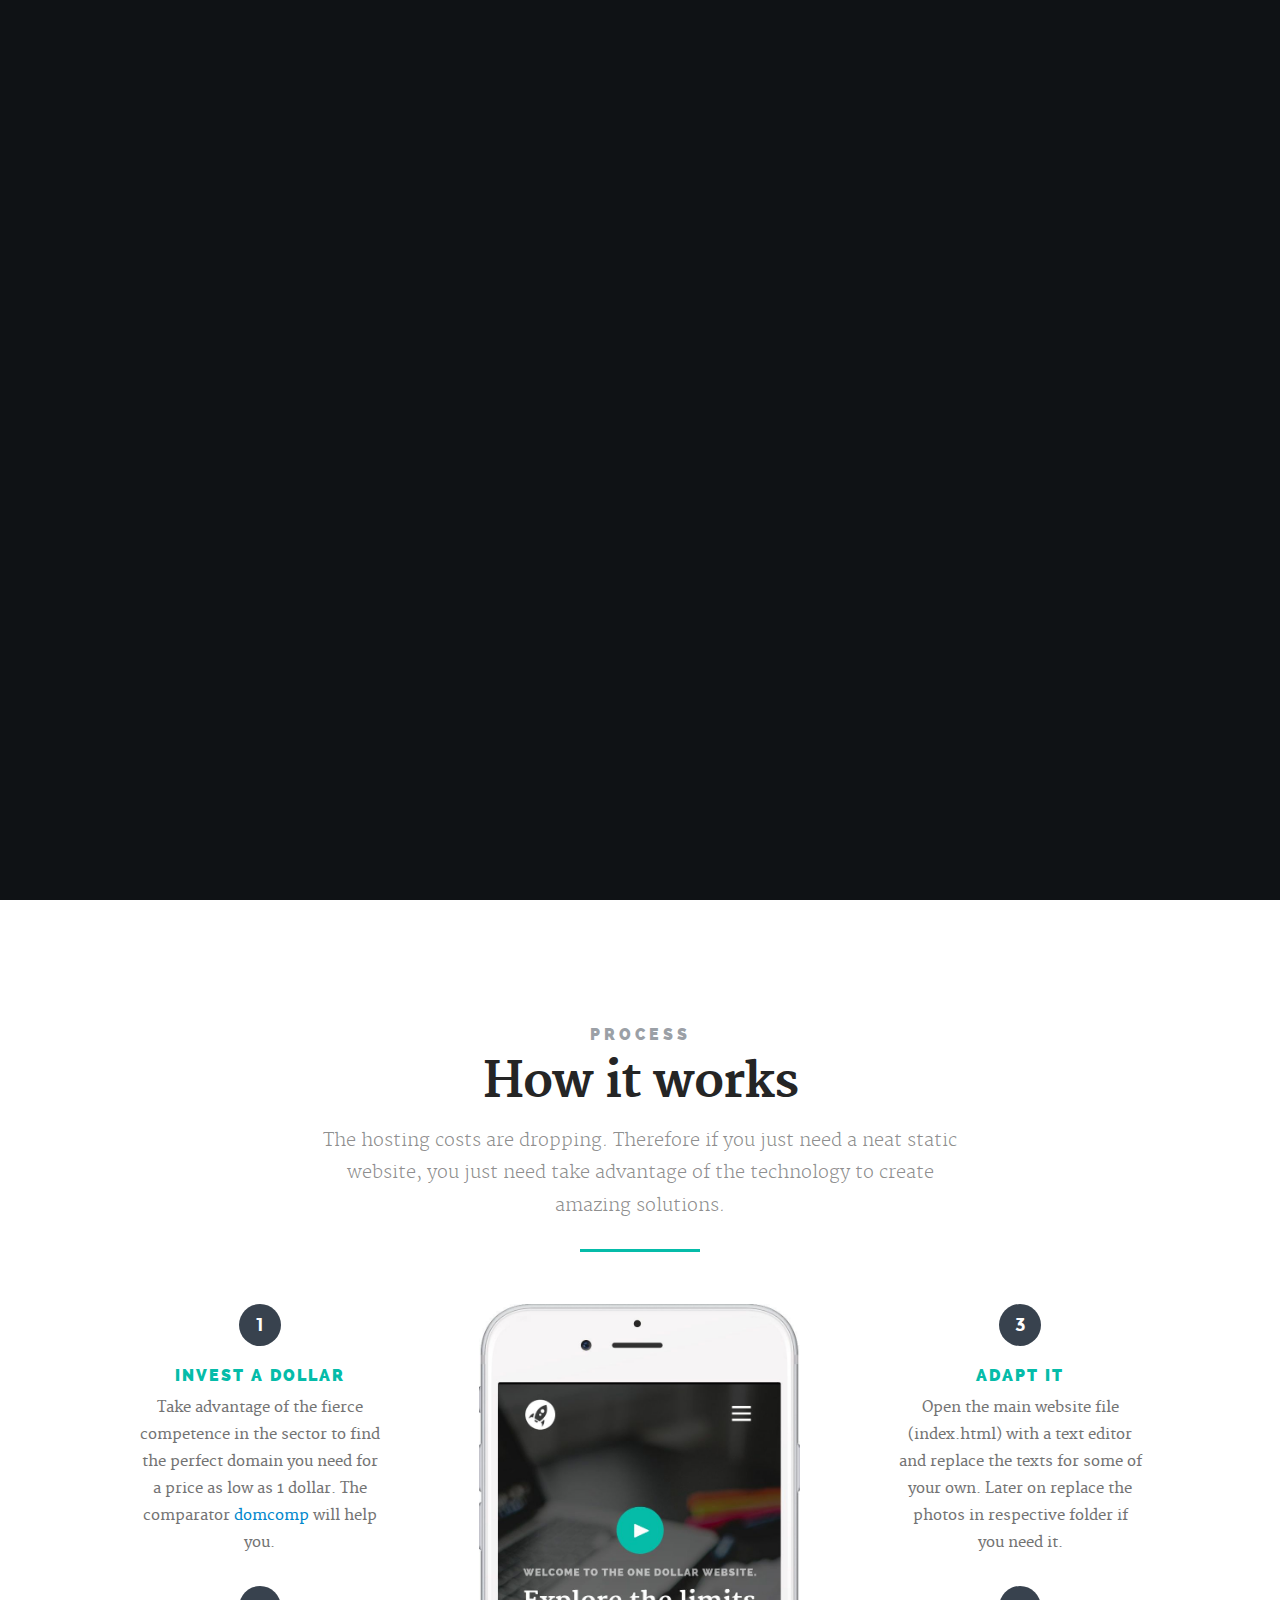
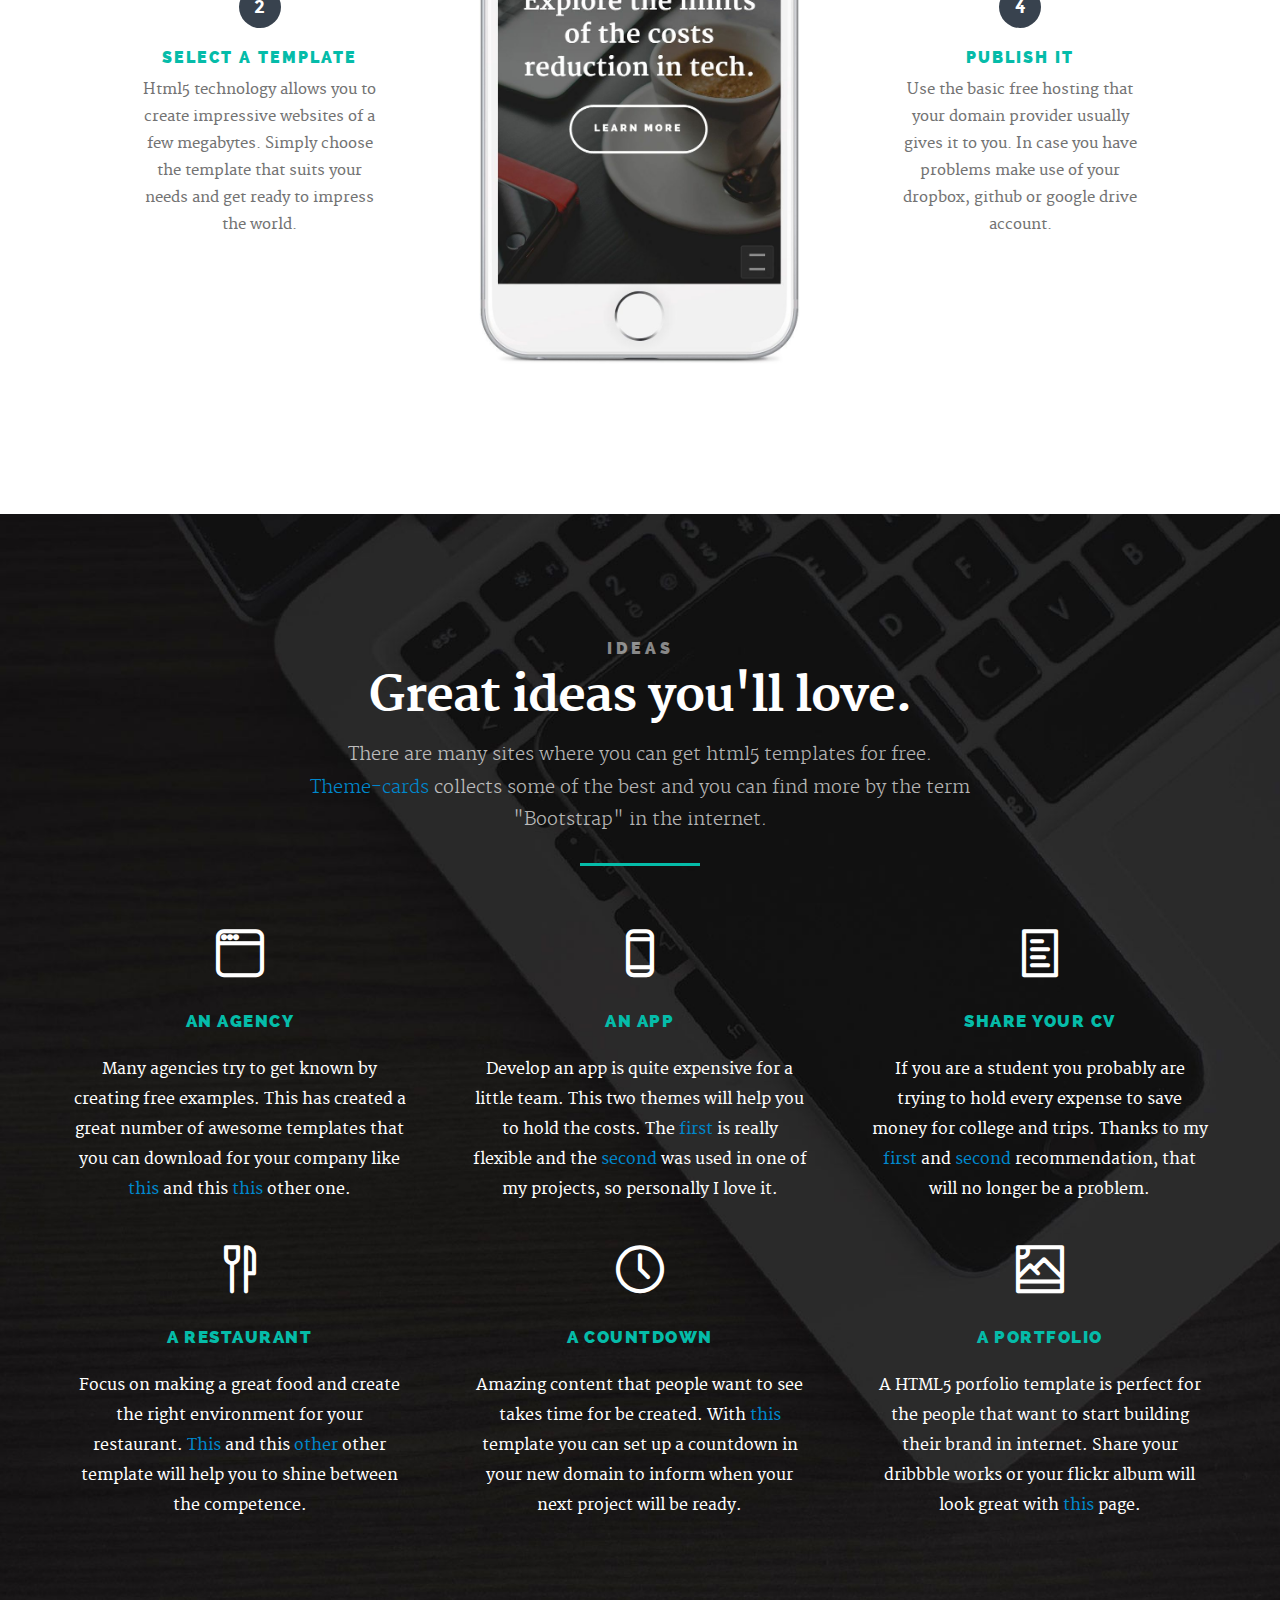
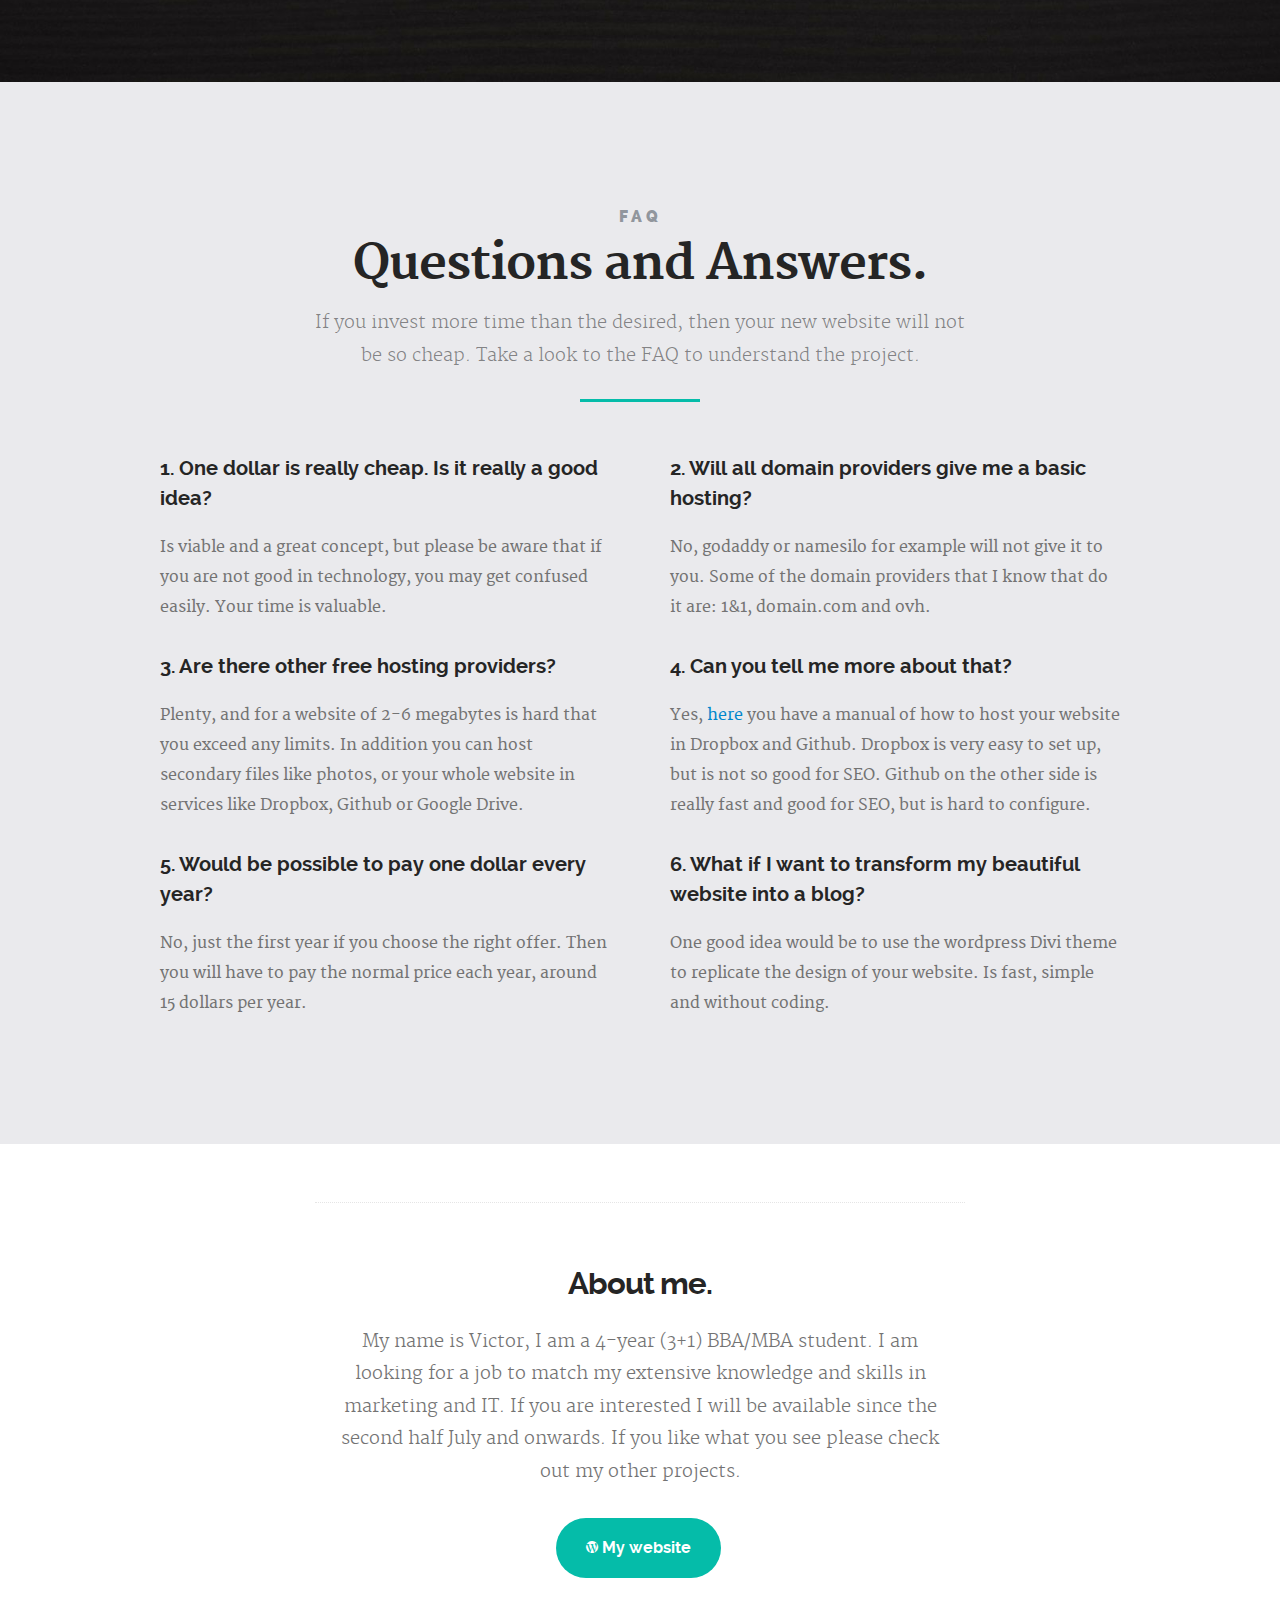
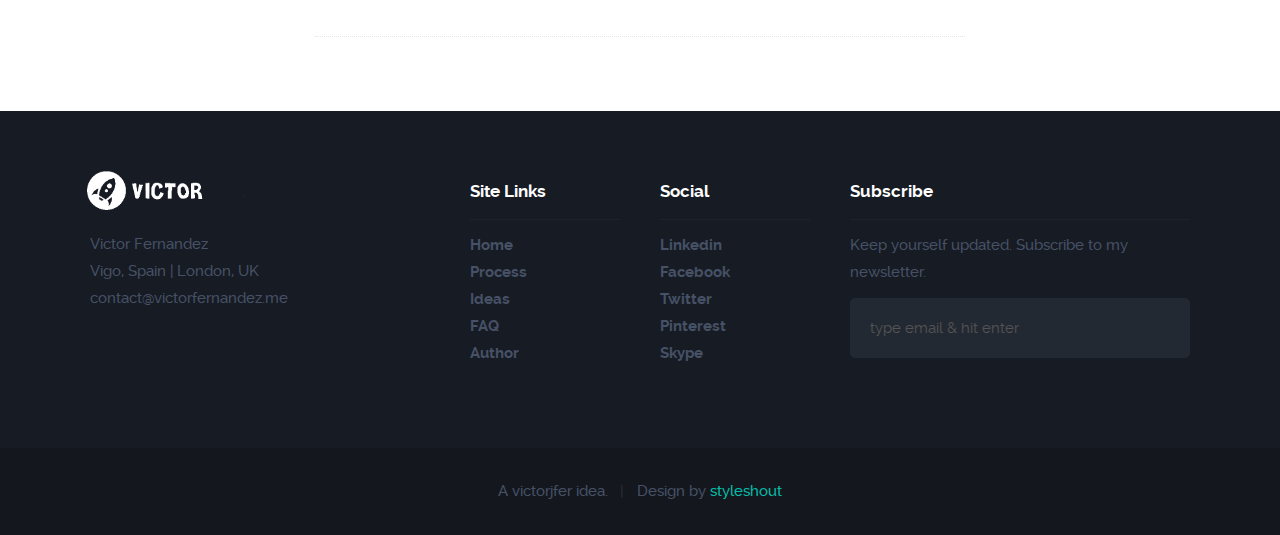
==== commit aec6dfeb: "esto es un comentario" ====
--- a/index.html
+++ b/index.html
@@ -1 +1 @@
-<!DOCTYPE html><html class="no-js" lang="en"> <head><!--- basic page needs==================================================--> <meta charset="utf-8"><title>The One Dollar Website</title><meta name="The one dollar website explores the limits of the costs reduction in tech." content=""> <meta name="Victorjfer | Victor Fernandez" content=""><!-- mobile specific metas==================================================--><meta name="viewport" content="width=device-width, initial-scale=1, maximum-scale=1"><!-- CSS==================================================--> <link rel="stylesheet" href="css/base.css"> <link rel="stylesheet" href="css/main.css"> <link rel="stylesheet" href="css/vendor.css"><!-- script==================================================--><script>/* Modernizr 2.8.3 (Custom Build) | MIT & BSD * Build: http://modernizr.com/download/#-shiv-cssclasses-load */;window.Modernizr=function(a,b,c){function u(a){j.cssText=a}function v(a,b){return u(prefixes.join(a+";")+(b||""))}function w(a,b){return typeof a===b}function x(a,b){return!!~(""+a).indexOf(b)}function y(a,b,d){for(var e in a){var f=b[a[e]];if(f!==c)return d===!1?a[e]:w(f,"function")?f.bind(d||b):f}return!1}var d="2.8.3",e={},f=!0,g=b.documentElement,h="modernizr",i=b.createElement(h),j=i.style,k,l={}.toString,m={},n={},o={},p=[],q=p.slice,r,s={}.hasOwnProperty,t;!w(s,"undefined")&&!w(s.call,"undefined")?t=function(a,b){return s.call(a,b)}:t=function(a,b){return b in a&&w(a.constructor.prototype[b],"undefined")},Function.prototype.bind||(Function.prototype.bind=function(b){var c=this;if(typeof c!="function")throw new TypeError;var d=q.call(arguments,1),e=function(){if(this instanceof e){var a=function(){};a.prototype=c.prototype;var f=new a,g=c.apply(f,d.concat(q.call(arguments)));return Object(g)===g?g:f}return c.apply(b,d.concat(q.call(arguments)))};return e});for(var z in m)t(m,z)&&(r=z.toLowerCase(),e[r]=m[z](),p.push((e[r]?"":"no-")+r));return e.addTest=function(a,b){if(typeof a=="object")for(var d in a)t(a,d)&&e.addTest(d,a[d]);else{a=a.toLowerCase();if(e[a]!==c)return e;b=typeof b=="function"?b():b,typeof f!="undefined"&&f&&(g.className+=" "+(b?"":"no-")+a),e[a]=b}return e},u(""),i=k=null,function(a,b){function l(a,b){var c=a.createElement("p"),d=a.getElementsByTagName("head")[0]||a.documentElement;return c.innerHTML="x<style>"+b+"</style>",d.insertBefore(c.lastChild,d.firstChild)}function m(){var a=s.elements;return typeof a=="string"?a.split(" "):a}function n(a){var b=j[a[h]];return b||(b={},i++,a[h]=i,j[i]=b),b}function o(a,c,d){c||(c=b);if(k)return c.createElement(a);d||(d=n(c));var g;return d.cache[a]?g=d.cache[a].cloneNode():f.test(a)?g=(d.cache[a]=d.createElem(a)).cloneNode():g=d.createElem(a),g.canHaveChildren&&!e.test(a)&&!g.tagUrn?d.frag.appendChild(g):g}function p(a,c){a||(a=b);if(k)return a.createDocumentFragment();c=c||n(a);var d=c.frag.cloneNode(),e=0,f=m(),g=f.length;for(;e<g;e++)d.createElement(f[e]);return d}function q(a,b){b.cache||(b.cache={},b.createElem=a.createElement,b.createFrag=a.createDocumentFragment,b.frag=b.createFrag()),a.createElement=function(c){return s.shivMethods?o(c,a,b):b.createElem(c)},a.createDocumentFragment=Function("h,f","return function(){var n=f.cloneNode(),c=n.createElement;h.shivMethods&&("+m().join().replace(/[\w\-]+/g,function(a){return b.createElem(a),b.frag.createElement(a),'c("'+a+'")'})+");return n}")(s,b.frag)}function r(a){a||(a=b);var c=n(a);return s.shivCSS&&!g&&!c.hasCSS&&(c.hasCSS=!!l(a,"article,aside,dialog,figcaption,figure,footer,header,hgroup,main,nav,section{display:block}mark{background:#FF0;color:#000}template{display:none}")),k||q(a,c),a}var c="3.7.0",d=a.html5||{},e=/^<|^(?:button|map|select|textarea|object|iframe|option|optgroup)$/i,f=/^(?:a|b|code|div|fieldset|h1|h2|h3|h4|h5|h6|i|label|li|ol|p|q|span|strong|style|table|tbody|td|th|tr|ul)$/i,g,h="_html5shiv",i=0,j={},k;(function(){try{var a=b.createElement("a");a.innerHTML="<xyz></xyz>",g="hidden"in a,k=a.childNodes.length==1||function(){b.createElement("a");var a=b.createDocumentFragment();return typeof a.cloneNode=="undefined"||typeof a.createDocumentFragment=="undefined"||typeof a.createElement=="undefined"}()}catch(c){g=!0,k=!0}})();var s={elements:d.elements||"abbr article aside audio bdi canvas data datalist details dialog figcaption figure footer header hgroup main mark meter nav output progress section summary template time video",version:c,shivCSS:d.shivCSS!==!1,supportsUnknownElements:k,shivMethods:d.shivMethods!==!1,type:"default",shivDocument:r,createElement:o,createDocumentFragment:p};a.html5=s,r(b)}(this,b),e._version=d,g.className=g.className.replace(/(^|\s)no-js(\s|$)/,"$1$2")+(f?" js "+p.join(" "):""),e}(this,this.document),function(a,b,c){function d(a){return"[object Function]"==o.call(a)}function e(a){return"string"==typeof a}function f(){}function g(a){return!a||"loaded"==a||"complete"==a||"uninitialized"==a}function h(){var a=p.shift();q=1,a?a.t?m(function(){("c"==a.t?B.injectCss:B.injectJs)(a.s,0,a.a,a.x,a.e,1)},0):(a(),h()):q=0}function i(a,c,d,e,f,i,j){function k(b){if(!o&&g(l.readyState)&&(u.r=o=1,!q&&h(),l.onload=l.onreadystatechange=null,b)){"img"!=a&&m(function(){t.removeChild(l)},50);for(var d in y[c])y[c].hasOwnProperty(d)&&y[c][d].onload()}}var j=j||B.errorTimeout,l=b.createElement(a),o=0,r=0,u={t:d,s:c,e:f,a:i,x:j};1===y[c]&&(r=1,y[c]=[]),"object"==a?l.data=c:(l.src=c,l.type=a),l.width=l.height="0",l.onerror=l.onload=l.onreadystatechange=function(){k.call(this,r)},p.splice(e,0,u),"img"!=a&&(r||2===y[c]?(t.insertBefore(l,s?null:n),m(k,j)):y[c].push(l))}function j(a,b,c,d,f){return q=0,b=b||"j",e(a)?i("c"==b?v:u,a,b,this.i++,c,d,f):(p.splice(this.i++,0,a),1==p.length&&h()),this}function k(){var a=B;return a.loader={load:j,i:0},a}var l=b.documentElement,m=a.setTimeout,n=b.getElementsByTagName("script")[0],o={}.toString,p=[],q=0,r="MozAppearance"in l.style,s=r&&!!b.createRange().compareNode,t=s?l:n.parentNode,l=a.opera&&"[object Opera]"==o.call(a.opera),l=!!b.attachEvent&&!l,u=r?"object":l?"script":"img",v=l?"script":u,w=Array.isArray||function(a){return"[object Array]"==o.call(a)},x=[],y={},z={timeout:function(a,b){return b.length&&(a.timeout=b[0]),a}},A,B;B=function(a){function b(a){var a=a.split("!"),b=x.length,c=a.pop(),d=a.length,c={url:c,origUrl:c,prefixes:a},e,f,g;for(f=0;f<d;f++)g=a[f].split("="),(e=z[g.shift()])&&(c=e(c,g));for(f=0;f<b;f++)c=x[f](c);return c}function g(a,e,f,g,h){var i=b(a),j=i.autoCallback;i.url.split(".").pop().split("?").shift(),i.bypass||(e&&(e=d(e)?e:e[a]||e[g]||e[a.split("/").pop().split("?")[0]]),i.instead?i.instead(a,e,f,g,h):(y[i.url]?i.noexec=!0:y[i.url]=1,f.load(i.url,i.forceCSS||!i.forceJS&&"css"==i.url.split(".").pop().split("?").shift()?"c":c,i.noexec,i.attrs,i.timeout),(d(e)||d(j))&&f.load(function(){k(),e&&e(i.origUrl,h,g),j&&j(i.origUrl,h,g),y[i.url]=2})))}function h(a,b){function c(a,c){if(a){if(e(a))c||(j=function(){var a=[].slice.call(arguments);k.apply(this,a),l()}),g(a,j,b,0,h);else if(Object(a)===a)for(n in m=function(){var b=0,c;for(c in a)a.hasOwnProperty(c)&&b++;return b}(),a)a.hasOwnProperty(n)&&(!c&&!--m&&(d(j)?j=function(){var a=[].slice.call(arguments);k.apply(this,a),l()}:j[n]=function(a){return function(){var b=[].slice.call(arguments);a&&a.apply(this,b),l()}}(k[n])),g(a[n],j,b,n,h))}else!c&&l()}var h=!!a.test,i=a.load||a.both,j=a.callback||f,k=j,l=a.complete||f,m,n;c(h?a.yep:a.nope,!!i),i&&c(i)}var i,j,l=this.yepnope.loader;if(e(a))g(a,0,l,0);else if(w(a))for(i=0;i<a.length;i++)j=a[i],e(j)?g(j,0,l,0):w(j)?B(j):Object(j)===j&&h(j,l);else Object(a)===a&&h(a,l)},B.addPrefix=function(a,b){z[a]=b},B.addFilter=function(a){x.push(a)},B.errorTimeout=1e4,null==b.readyState&&b.addEventListener&&(b.readyState="loading",b.addEventListener("DOMContentLoaded",A=function(){b.removeEventListener("DOMContentLoaded",A,0),b.readyState="complete"},0)),a.yepnope=k(),a.yepnope.executeStack=h,a.yepnope.injectJs=function(a,c,d,e,i,j){var k=b.createElement("script"),l,o,e=e||B.errorTimeout;k.src=a;for(o in d)k.setAttribute(o,d[o]);c=j?h:c||f,k.onreadystatechange=k.onload=function(){!l&&g(k.readyState)&&(l=1,c(),k.onload=k.onreadystatechange=null)},m(function(){l||(l=1,c(1))},e),i?k.onload():n.parentNode.insertBefore(k,n)},a.yepnope.injectCss=function(a,c,d,e,g,i){var e=b.createElement("link"),j,c=i?h:c||f;e.href=a,e.rel="stylesheet",e.type="text/css";for(j in d)e.setAttribute(j,d[j]);g||(n.parentNode.insertBefore(e,n),m(c,0))}}(this,document),Modernizr.load=function(){yepnope.apply(window,[].slice.call(arguments,0))};</script><!-- favicons==================================================--><link rel="icon" type="image/png" href="favicon.png"></head><body id="top"><!-- header==================================================--> <header> <div class="row"> <div class="logo"> <a href="index.html">Lhander</a> </div><nav id="main-nav-wrap"><ul class="main-navigation"><li class="current"><a class="smoothscroll" href="#intro" title="">Home</a></li><li><a class="smoothscroll" href="#process" title="">Process</a></li><li><a class="smoothscroll" href="#features" title="">Ideas</a></li><li><a class="smoothscroll" href="#pricing" title="">FAQ</a></li><li><a class="smoothscroll" href="#faq" title="">Author</a></li><li class="highlight with-sep"><a href="http://victorfernandez.me/" title="">Blog</a></li></ul></nav><a class="menu-toggle" href="#"><span>Menu</span></a> </div></header><!-- intro section==================================================--> <section id="intro"> <div class="shadow-overlay"></div><div class="intro-content"> <div class="row"> <div class="col-twelve"> <div class='video-link'> <a href="#video-popup"><img src="images/play-button.png" alt=""></a> </div><h5>Welcome to The one dollar website.</h5> <h1>Explore the limits of the costs reduction in tech.</h1> <a class="button stroke smoothscroll" href="#process" title="">Learn More</a> </div></div></div><!-- Modal Popup=========================================================--> <div id="video-popup" class="popup-modal mfp-hide"> <div class="fluid-video-wrapper"> <iframe src="https://www.youtube.com/embed/j83_A20e9tg?title=0&amp;byline=0&amp;portrait=0&amp;color=faec09" width="500" height="281" frameborder="0" webkitallowfullscreen mozallowfullscreen allowfullscreen></iframe> </div><a class="close-popup">Close</a> </div></section><!-- Process Section==================================================--> <section id="process"> <div class="row section-intro"> <div class="col-twelve with-bottom-line"> <h5>Process</h5> <h1>How it works</h1> <p class="lead">The hosting costs are dropping. Therefore if you just need a neat static website, you just need take advantage of the technology to create amazing solutions.</p></div></div><div class="row process-content"> <div class="left-side"> <div class="item" data-item="1"> <h5>Invest a dollar</h5> <p>Take advantage of the fierce competence in the sector to find the perfect domain you need for a price as low as 1 dollar. The comparator <a href="https://www.domcomp.com/" target="_blank">domcomp</a> will help you.</p></div><div class="item" data-item="2"> <h5>select a template</h5> <p>Html5 technology allows you to create impressive websites of a few megabytes. Simply choose the template that suits your needs and get ready to impress the world.</p></div></div><div class="right-side"> <div class="item" data-item="3"> <h5>Adapt it</h5> <p>Open the main website file (index.html) with a text editor and replace the texts for some of your own. Later on replace the photos in respective folder if you need it.</p></div><div class="item" data-item="4"> <h5>Publish it</h5> <p>Use the basic free hosting that your domain provider usually gives it to you. In case you have problems make use of your dropbox, github or google drive account.</p></div></div><div class="image-part"></div></div></section><!-- features Section==================================================--><section id="features"><div class="row section-intro"> <div class="col-twelve with-bottom-line"> <h5>Ideas</h5> <h1>Great ideas you'll love.</h1> <p class="lead">There are many sites where you can get html5 templates for free. <a href="http://www.theme.cards/" target="_blank">Theme-cards</a> collects some of the best and you can find more by the term "Bootstrap" in the internet.</p></div></div><div class="row features-content"> <div class="features-list block-1-3 block-s-1-2 block-tab-full group"> <div class="bgrid feature"> <span class="icon"><i class="icon-window"></i></span> <div class="service-content"> <h3 class="h05">An Agency</h3> <p>Many agencies try to get known by creating free examples. This has created a great number of awesome templates that you can download for your company like <a href="http://startbootstrap.com/template-overviews/agency/" target="_blank">this</a> and this <a href="http://demo.themewagon.com/preview/avada-pro-agency-free-responsive-html5-template" target="_blank">this</a> other one. </p></div></div><div class="bgrid feature"><span class="icon"><i class="icon-mobile"></i></span> <div class="service-content"> <h3 class="h05">An App</h3> <p>Develop an app is quite expensive for a little team. This two themes will help you to hold the costs. The <a href="http://elkindnet.github.io/codedesign-basic-app/" target="_blank">first</a> is really flexible and the <a href="http://www.bootstrapzero.com/bootstrap-template/bootstrap-3-single-page-template-css-author" target="_blank">second</a> was used in one of my projects, so personally I love it. </p></div></div><div class="bgrid feature"> <span class="icon"><i class="icon-file"></i></span> <div class="service-content"> <h3 class="h05">Share your CV</h3> <p>If you are a student you probably are trying to hold every expense to save money for college and trips. Thanks to my <a href="http://blacktie.co/2013/10/kelvin-resume-theme/" target="_blank">first</a> and <a href="http://www.styleshout.com/demo/?theme=ceevee" target="_blank">second</a> recommendation, that will no longer be a problem. </p></div></div><div class="bgrid feature"><span class="icon"><i class="icon-fork-knife"></i></span> <div class="service-content"> <h3 class="h05">A Restaurant</h3> <p>Focus on making a great food and create the right environment for your restaurant. <a href="http://demo.themewagon.com/preview/meatking-restaurant-website-design-template" target="_blank">This</a> and this <a href="http://www.bootstrapzero.com/bootstrap-template/zentro-bootstrap-theme" target="_blank">other</a> other template will help you to shine between the competence. </p></div></div><div class="bgrid feature"> <span class="icon"><i class="icon-clock"></i></span> <div class="service-content"> <h3 class="h05">A countdown</h3> <p>Amazing content that people want to see takes time for be created. With <a href="http://demo.themewagon.com/preview/imminent-3d-parallax-responsive-coming-soon-template-with-html5" target="blank">this</a> template you can set up a countdown in your new domain to inform when your next project will be ready. </p></div></div><div class="bgrid feature"> <span class="icon"><i class="icon-image"></i></span> <div class="service-content"> <h3 class="h05">A portfolio</h3> <p>A HTML5 porfolio template is perfect for the people that want to start building their brand in internet. Share your dribbble works or your flickr album will look great with <a href="http://demo.themewagon.com/preview/johndoe-free-one-page-portfolio-website-template" target="blank">this</a> page. </p></div></div></div></div></section><!-- pricing==================================================--> <section id="pricing"> <div class="row section-intro"> <div class="col-twelve with-bottom-line"> <h5>Faq</h5> <h1>Questions and Answers.</h1> <p class="lead">If you invest more time than the desired, then your new website will not be so cheap. Take a look to the FAQ to understand the project.</p></div></div><div class="row faq-content"> <div class="q-and-a block-1-2 block-tab-full group"> <div class="bgrid"> <h3>1. One dollar is really cheap. Is it really a good idea?</h3> <p>Is viable and a great concept, but please be aware that if you are not good in technology, you may get confused easily. Your time is valuable.</p></div><div class="bgrid"> <h3>2. Will all domain providers give me a basic hosting?</h3> <p>No, godaddy or namesilo for example will not give it to you. Some of the domain providers that I know that do it are: 1&1, domain.com and ovh.</p></div><div class="bgrid"> <h3>3. Are there other free hosting providers?</h3> <p>Plenty, and for a website of 2-6 megabytes is hard that you exceed any limits. In addition you can host secondary files like photos, or your whole website in services like Dropbox, Github or Google Drive.</p></div><div class="bgrid"> <h3>4. Can you tell me more about that?</h3> <p>Yes, <a href="https://alexcican.com/post/guide-hosting-website-dropbox-github/" target="_blank">here</a> you have a manual of how to host your website in Dropbox and Github. Dropbox is very easy to set up, but is not so good for SEO. Github on the other side is really fast and good for SEO, but is hard to configure.</p></div><div class="bgrid"> <h3>5. Would be possible to pay one dollar every year?</h3> <p>No, just the first year if you choose the right offer. Then you will have to pay the normal price each year, around 15 dollars per year.</p></div><div class="bgrid"> <h3>6. What if I want to transform my beautiful website into a blog?</h3> <p>One good idea would be to use the wordpress Divi theme to replicate the design of your website. Is fast, simple and without coding.</p></div></div></div></section><!-- cta==================================================--> <section id="faq"> <div class="row section-ads"> <div class="col-twelve"> <h2 class="h01"><a href="http://www.dreamhost.com/r.cgi?287326|STYLESHOUT">About me.</a></h2> <p class="lead"> My name is Victor, I am a 4-year (3+1) BBA/MBA student looking for my first serious job. If you like what you see please check out my other projects. </p><div class="action"><a href="http://victorfernandez.me/" target="_blank" class="button round large" title=""> <i class="icon ion-social-wordpress"></i> My website </a> </div></div></div><div class="row section-ads"> <div class="col-twelve"> </div></div></section><!-- footer==================================================--> <footer> <div class="footer-main"> <div class="row"> <div class="col-four tab-full mob-full footer-info"> <div class="footer-logo"></div><p> Victor Fernandez<br>Vigo, Spain | London, UK<br>contact@victorfernandez.me </p></div><div class="col-two tab-1-3 mob-1-2 site-links"> <h4>Site Links</h4> <ul> <li><a href="#">Home</a></li><li><a href="#process">Process</a></li><li><a href="#features">Ideas</a></li><li><a href="#pricing">FAQ</a></li><li><a href="#faq">Author</a></li></ul> </div><div class="col-two tab-1-3 mob-1-2 social-links"> <h4>Social</h4> <ul> <li><a href="https://www.linkedin.com/in/victorjfer">Linkedin</a></li><li><a href="https://www.facebook.com/victorjfer">Facebook</a></li><li><a href="https://twitter.com/victorjfer">Twitter</a></li><li><a href="https://es.pinterest.com/victorjfer/">Pinterest</a></li><li><a href="skype:victorjfer">Skype</a></li></ul> </div><div class="col-four tab-1-3 mob-full footer-subscribe"> <h4>Subscribe</h4> <p>Keep yourself updated. Subscribe to my newsletter.</p><div class="subscribe-form"> <form id="mc-form" class="group" novalidate="true"><input type="email" value="" name="dEmail" class="email" id="mc-email" placeholder="type email &amp; hit enter" required=""> <input type="submit" name="subscribe" > <label for="mc-email" class="subscribe-message"></label></form> </div></div></div></div><div class="footer-bottom"> <div class="row"> <div class="col-twelve"> <div class="copyright"> <span>A victorjfer idea.</span> <span>Design by <a href="http://www.styleshout.com/">styleshout</a></span> </div><div id="go-top" style="display: block;"> <a class="smoothscroll" title="Back to Top" href="#top"><i class="icon ion-android-arrow-up"></i></a> </div></div></div></div></footer> <div id="preloader"> <div id="loader"></div></div><!-- Java Script==================================================--> <script src="js/jquery-1.11.3.min.js"></script> <script src="js/jquery-migrate-1.2.1.min.js"></script> <script src="js/plugins.js"></script> <script src="js/main.js"></script></body></html>
+<!DOCTYPE html><html class="no-js" lang="en"> <head><!--- basic page needs==================================================--> <meta charset="utf-8"><title>The One Dollar Website</title><meta name="The one dollar website explores the limits of the costs reduction in tech." content=""> <meta name="Victorjfer | Victor Fernandez" content=""><!-- mobile specific metas==================================================--><meta name="viewport" content="width=device-width, initial-scale=1, maximum-scale=1"><!-- CSS==================================================--> <link rel="stylesheet" href="css/base.css"> <link rel="stylesheet" href="css/main.css"> <link rel="stylesheet" href="css/vendor.css"><!-- script==================================================--><script>/* Modernizr 2.8.3 (Custom Build) | MIT & BSD * Build: http://modernizr.com/download/#-shiv-cssclasses-load */;window.Modernizr=function(a,b,c){function u(a){j.cssText=a}function v(a,b){return u(prefixes.join(a+";")+(b||""))}function w(a,b){return typeof a===b}function x(a,b){return!!~(""+a).indexOf(b)}function y(a,b,d){for(var e in a){var f=b[a[e]];if(f!==c)return d===!1?a[e]:w(f,"function")?f.bind(d||b):f}return!1}var d="2.8.3",e={},f=!0,g=b.documentElement,h="modernizr",i=b.createElement(h),j=i.style,k,l={}.toString,m={},n={},o={},p=[],q=p.slice,r,s={}.hasOwnProperty,t;!w(s,"undefined")&&!w(s.call,"undefined")?t=function(a,b){return s.call(a,b)}:t=function(a,b){return b in a&&w(a.constructor.prototype[b],"undefined")},Function.prototype.bind||(Function.prototype.bind=function(b){var c=this;if(typeof c!="function")throw new TypeError;var d=q.call(arguments,1),e=function(){if(this instanceof e){var a=function(){};a.prototype=c.prototype;var f=new a,g=c.apply(f,d.concat(q.call(arguments)));return Object(g)===g?g:f}return c.apply(b,d.concat(q.call(arguments)))};return e});for(var z in m)t(m,z)&&(r=z.toLowerCase(),e[r]=m[z](),p.push((e[r]?"":"no-")+r));return e.addTest=function(a,b){if(typeof a=="object")for(var d in a)t(a,d)&&e.addTest(d,a[d]);else{a=a.toLowerCase();if(e[a]!==c)return e;b=typeof b=="function"?b():b,typeof f!="undefined"&&f&&(g.className+=" "+(b?"":"no-")+a),e[a]=b}return e},u(""),i=k=null,function(a,b){function l(a,b){var c=a.createElement("p"),d=a.getElementsByTagName("head")[0]||a.documentElement;return c.innerHTML="x<style>"+b+"</style>",d.insertBefore(c.lastChild,d.firstChild)}function m(){var a=s.elements;return typeof a=="string"?a.split(" "):a}function n(a){var b=j[a[h]];return b||(b={},i++,a[h]=i,j[i]=b),b}function o(a,c,d){c||(c=b);if(k)return c.createElement(a);d||(d=n(c));var g;return d.cache[a]?g=d.cache[a].cloneNode():f.test(a)?g=(d.cache[a]=d.createElem(a)).cloneNode():g=d.createElem(a),g.canHaveChildren&&!e.test(a)&&!g.tagUrn?d.frag.appendChild(g):g}function p(a,c){a||(a=b);if(k)return a.createDocumentFragment();c=c||n(a);var d=c.frag.cloneNode(),e=0,f=m(),g=f.length;for(;e<g;e++)d.createElement(f[e]);return d}function q(a,b){b.cache||(b.cache={},b.createElem=a.createElement,b.createFrag=a.createDocumentFragment,b.frag=b.createFrag()),a.createElement=function(c){return s.shivMethods?o(c,a,b):b.createElem(c)},a.createDocumentFragment=Function("h,f","return function(){var n=f.cloneNode(),c=n.createElement;h.shivMethods&&("+m().join().replace(/[\w\-]+/g,function(a){return b.createElem(a),b.frag.createElement(a),'c("'+a+'")'})+");return n}")(s,b.frag)}function r(a){a||(a=b);var c=n(a);return s.shivCSS&&!g&&!c.hasCSS&&(c.hasCSS=!!l(a,"article,aside,dialog,figcaption,figure,footer,header,hgroup,main,nav,section{display:block}mark{background:#FF0;color:#000}template{display:none}")),k||q(a,c),a}var c="3.7.0",d=a.html5||{},e=/^<|^(?:button|map|select|textarea|object|iframe|option|optgroup)$/i,f=/^(?:a|b|code|div|fieldset|h1|h2|h3|h4|h5|h6|i|label|li|ol|p|q|span|strong|style|table|tbody|td|th|tr|ul)$/i,g,h="_html5shiv",i=0,j={},k;(function(){try{var a=b.createElement("a");a.innerHTML="<xyz></xyz>",g="hidden"in a,k=a.childNodes.length==1||function(){b.createElement("a");var a=b.createDocumentFragment();return typeof a.cloneNode=="undefined"||typeof a.createDocumentFragment=="undefined"||typeof a.createElement=="undefined"}()}catch(c){g=!0,k=!0}})();var s={elements:d.elements||"abbr article aside audio bdi canvas data datalist details dialog figcaption figure footer header hgroup main mark meter nav output progress section summary template time video",version:c,shivCSS:d.shivCSS!==!1,supportsUnknownElements:k,shivMethods:d.shivMethods!==!1,type:"default",shivDocument:r,createElement:o,createDocumentFragment:p};a.html5=s,r(b)}(this,b),e._version=d,g.className=g.className.replace(/(^|\s)no-js(\s|$)/,"$1$2")+(f?" js "+p.join(" "):""),e}(this,this.document),function(a,b,c){function d(a){return"[object Function]"==o.call(a)}function e(a){return"string"==typeof a}function f(){}function g(a){return!a||"loaded"==a||"complete"==a||"uninitialized"==a}function h(){var a=p.shift();q=1,a?a.t?m(function(){("c"==a.t?B.injectCss:B.injectJs)(a.s,0,a.a,a.x,a.e,1)},0):(a(),h()):q=0}function i(a,c,d,e,f,i,j){function k(b){if(!o&&g(l.readyState)&&(u.r=o=1,!q&&h(),l.onload=l.onreadystatechange=null,b)){"img"!=a&&m(function(){t.removeChild(l)},50);for(var d in y[c])y[c].hasOwnProperty(d)&&y[c][d].onload()}}var j=j||B.errorTimeout,l=b.createElement(a),o=0,r=0,u={t:d,s:c,e:f,a:i,x:j};1===y[c]&&(r=1,y[c]=[]),"object"==a?l.data=c:(l.src=c,l.type=a),l.width=l.height="0",l.onerror=l.onload=l.onreadystatechange=function(){k.call(this,r)},p.splice(e,0,u),"img"!=a&&(r||2===y[c]?(t.insertBefore(l,s?null:n),m(k,j)):y[c].push(l))}function j(a,b,c,d,f){return q=0,b=b||"j",e(a)?i("c"==b?v:u,a,b,this.i++,c,d,f):(p.splice(this.i++,0,a),1==p.length&&h()),this}function k(){var a=B;return a.loader={load:j,i:0},a}var l=b.documentElement,m=a.setTimeout,n=b.getElementsByTagName("script")[0],o={}.toString,p=[],q=0,r="MozAppearance"in l.style,s=r&&!!b.createRange().compareNode,t=s?l:n.parentNode,l=a.opera&&"[object Opera]"==o.call(a.opera),l=!!b.attachEvent&&!l,u=r?"object":l?"script":"img",v=l?"script":u,w=Array.isArray||function(a){return"[object Array]"==o.call(a)},x=[],y={},z={timeout:function(a,b){return b.length&&(a.timeout=b[0]),a}},A,B;B=function(a){function b(a){var a=a.split("!"),b=x.length,c=a.pop(),d=a.length,c={url:c,origUrl:c,prefixes:a},e,f,g;for(f=0;f<d;f++)g=a[f].split("="),(e=z[g.shift()])&&(c=e(c,g));for(f=0;f<b;f++)c=x[f](c);return c}function g(a,e,f,g,h){var i=b(a),j=i.autoCallback;i.url.split(".").pop().split("?").shift(),i.bypass||(e&&(e=d(e)?e:e[a]||e[g]||e[a.split("/").pop().split("?")[0]]),i.instead?i.instead(a,e,f,g,h):(y[i.url]?i.noexec=!0:y[i.url]=1,f.load(i.url,i.forceCSS||!i.forceJS&&"css"==i.url.split(".").pop().split("?").shift()?"c":c,i.noexec,i.attrs,i.timeout),(d(e)||d(j))&&f.load(function(){k(),e&&e(i.origUrl,h,g),j&&j(i.origUrl,h,g),y[i.url]=2})))}function h(a,b){function c(a,c){if(a){if(e(a))c||(j=function(){var a=[].slice.call(arguments);k.apply(this,a),l()}),g(a,j,b,0,h);else if(Object(a)===a)for(n in m=function(){var b=0,c;for(c in a)a.hasOwnProperty(c)&&b++;return b}(),a)a.hasOwnProperty(n)&&(!c&&!--m&&(d(j)?j=function(){var a=[].slice.call(arguments);k.apply(this,a),l()}:j[n]=function(a){return function(){var b=[].slice.call(arguments);a&&a.apply(this,b),l()}}(k[n])),g(a[n],j,b,n,h))}else!c&&l()}var h=!!a.test,i=a.load||a.both,j=a.callback||f,k=j,l=a.complete||f,m,n;c(h?a.yep:a.nope,!!i),i&&c(i)}var i,j,l=this.yepnope.loader;if(e(a))g(a,0,l,0);else if(w(a))for(i=0;i<a.length;i++)j=a[i],e(j)?g(j,0,l,0):w(j)?B(j):Object(j)===j&&h(j,l);else Object(a)===a&&h(a,l)},B.addPrefix=function(a,b){z[a]=b},B.addFilter=function(a){x.push(a)},B.errorTimeout=1e4,null==b.readyState&&b.addEventListener&&(b.readyState="loading",b.addEventListener("DOMContentLoaded",A=function(){b.removeEventListener("DOMContentLoaded",A,0),b.readyState="complete"},0)),a.yepnope=k(),a.yepnope.executeStack=h,a.yepnope.injectJs=function(a,c,d,e,i,j){var k=b.createElement("script"),l,o,e=e||B.errorTimeout;k.src=a;for(o in d)k.setAttribute(o,d[o]);c=j?h:c||f,k.onreadystatechange=k.onload=function(){!l&&g(k.readyState)&&(l=1,c(),k.onload=k.onreadystatechange=null)},m(function(){l||(l=1,c(1))},e),i?k.onload():n.parentNode.insertBefore(k,n)},a.yepnope.injectCss=function(a,c,d,e,g,i){var e=b.createElement("link"),j,c=i?h:c||f;e.href=a,e.rel="stylesheet",e.type="text/css";for(j in d)e.setAttribute(j,d[j]);g||(n.parentNode.insertBefore(e,n),m(c,0))}}(this,document),Modernizr.load=function(){yepnope.apply(window,[].slice.call(arguments,0))};</script><!-- favicons==================================================--><link rel="icon" type="image/png" href="favicon.png"></head><body id="top"><!-- header==================================================--> <header> <div class="row"> <div class="logo"> <a href="index.html">Lhander</a> </div><nav id="main-nav-wrap"><ul class="main-navigation"><li class="current"><a class="smoothscroll" href="#intro" title="">Home</a></li><li><a class="smoothscroll" href="#process" title="">Process</a></li><li><a class="smoothscroll" href="#features" title="">Ideas</a></li><li><a class="smoothscroll" href="#pricing" title="">FAQ</a></li><li><a class="smoothscroll" href="#faq" title="">Author</a></li><li class="highlight with-sep"><a href="http://victorfernandez.me/" title="">Blog</a></li></ul></nav><a class="menu-toggle" href="#"><span>Menu</span></a> </div></header><!-- intro section==================================================--> <section id="intro"> <div class="shadow-overlay"></div><div class="intro-content"> <div class="row"> <div class="col-twelve"> <div class='video-link'> <a href="#video-popup"><img src="images/play-button.png" alt=""></a> </div><h5>Welcome to The one dollar website.</h5> <h1>Explore the limits of the costs reduction in tech.</h1> <a class="button stroke smoothscroll" href="#process" title="">Learn More</a> </div></div></div><!-- Modal Popup=========================================================--> <div id="video-popup" class="popup-modal mfp-hide"> <div class="fluid-video-wrapper"> <iframe src="https://www.youtube.com/embed/j83_A20e9tg?title=0&amp;byline=0&amp;portrait=0&amp;color=faec09" width="500" height="281" frameborder="0" webkitallowfullscreen mozallowfullscreen allowfullscreen></iframe> </div><a class="close-popup">Close</a> </div></section><!-- Process Section==================================================--> <section id="process"> <div class="row section-intro"> <div class="col-twelve with-bottom-line"> <h5>Process</h5> <h1>How it works</h1> <p class="lead">The hosting costs are dropping. Therefore if you just need a neat static website, you just need take advantage of the technology to create amazing solutions.</p></div></div><div class="row process-content"> <div class="left-side"> <div class="item" data-item="1"> <h5>Invest a dollar</h5> <p>Take advantage of the fierce competence in the sector to find the perfect domain you need for a price as low as 1 dollar. The comparator <a href="https://www.domcomp.com/" target="_blank">domcomp</a> will help you.</p></div><div class="item" data-item="2"> <h5>select a template</h5> <p>Html5 technology allows you to create impressive websites of a few megabytes. Simply choose the template that suits your needs and get ready to impress the world.</p></div></div><div class="right-side"> <div class="item" data-item="3"> <h5>Adapt it</h5> <p>Open the main website file (index.html) with a text editor and replace the texts for some of your own. Later on replace the photos in respective folder if you need it.</p></div><div class="item" data-item="4"> <h5>Publish it</h5> <p>Use the basic free hosting that your domain provider usually gives it to you. In case you have problems make use of your dropbox, github or google drive account.</p></div></div><div class="image-part"></div></div></section><!-- features Section==================================================--><section id="features"><div class="row section-intro"> <div class="col-twelve with-bottom-line"> <h5>Ideas</h5> <h1>Great ideas you'll love.</h1> <p class="lead">There are many sites where you can get html5 templates for free. <a href="http://www.theme.cards/" target="_blank">Theme-cards</a> collects some of the best and you can find more by the term "Bootstrap" in the internet.</p></div></div><div class="row features-content"> <div class="features-list block-1-3 block-s-1-2 block-tab-full group"> <div class="bgrid feature"> <span class="icon"><i class="icon-window"></i></span> <div class="service-content"> <h3 class="h05">An Agency</h3> <p>Many agencies try to get known by creating free examples. This has created a great number of awesome templates that you can download for your company like <a href="http://startbootstrap.com/template-overviews/agency/" target="_blank">this</a> and this <a href="http://demo.themewagon.com/preview/avada-pro-agency-free-responsive-html5-template" target="_blank">this</a> other one. </p></div></div><div class="bgrid feature"><span class="icon"><i class="icon-mobile"></i></span> <div class="service-content"> <h3 class="h05">An App</h3> <p>Develop an app is quite expensive for a little team. This two themes will help you to hold the costs. The <a href="http://elkindnet.github.io/codedesign-basic-app/" target="_blank">first</a> is really flexible and the <a href="http://www.bootstrapzero.com/bootstrap-template/bootstrap-3-single-page-template-css-author" target="_blank">second</a> was used in one of my projects, so personally I love it. </p></div></div><div class="bgrid feature"> <span class="icon"><i class="icon-file"></i></span> <div class="service-content"> <h3 class="h05">Share your CV</h3> <p>If you are a student you probably are trying to hold every expense to save money for college and trips. Thanks to my <a href="http://blacktie.co/2013/10/kelvin-resume-theme/" target="_blank">first</a> and <a href="http://www.styleshout.com/demo/?theme=ceevee" target="_blank">second</a> recommendation, that will no longer be a problem. </p></div></div><div class="bgrid feature"><span class="icon"><i class="icon-fork-knife"></i></span> <div class="service-content"> <h3 class="h05">A Restaurant</h3> <p>Focus on making a great food and create the right environment for your restaurant. <a href="http://demo.themewagon.com/preview/meatking-restaurant-website-design-template" target="_blank">This</a> and this <a href="http://www.bootstrapzero.com/bootstrap-template/zentro-bootstrap-theme" target="_blank">other</a> other template will help you to shine between the competence. </p></div></div><div class="bgrid feature"> <span class="icon"><i class="icon-clock"></i></span> <div class="service-content"> <h3 class="h05">A countdown</h3> <p>Amazing content that people want to see takes time for be created. With <a href="http://demo.themewagon.com/preview/imminent-3d-parallax-responsive-coming-soon-template-with-html5" target="blank">this</a> template you can set up a countdown in your new domain to inform when your next project will be ready. </p></div></div><div class="bgrid feature"> <span class="icon"><i class="icon-image"></i></span> <div class="service-content"> <h3 class="h05">A portfolio</h3> <p>A HTML5 porfolio template is perfect for the people that want to start building their brand in internet. Share your dribbble works or your flickr album will look great with <a href="http://demo.themewagon.com/preview/johndoe-free-one-page-portfolio-website-template" target="blank">this</a> page. </p></div></div></div></div></section><!-- pricing==================================================--> <section id="pricing"> <div class="row section-intro"> <div class="col-twelve with-bottom-line"> <h5>Faq</h5> <h1>Questions and Answers.</h1> <p class="lead">If you invest more time than the desired, then your new website will not be so cheap. Take a look to the FAQ to understand the project.</p></div></div><div class="row faq-content"> <div class="q-and-a block-1-2 block-tab-full group"> <div class="bgrid"> <h3>1. One dollar is really cheap. Is it really a good idea?</h3> <p>Is viable and a great concept, but please be aware that if you are not good in technology, you may get confused easily. Your time is valuable.</p></div><div class="bgrid"> <h3>2. Will all domain providers give me a basic hosting?</h3> <p>No, godaddy or namesilo for example will not give it to you. Some of the domain providers that I know that do it are: 1&1, domain.com and ovh.</p></div><div class="bgrid"> <h3>3. Are there other free hosting providers?</h3> <p>Plenty, and for a website of 2-6 megabytes is hard that you exceed any limits. In addition you can host secondary files like photos, or your whole website in services like Dropbox, Github or Google Drive.</p></div><div class="bgrid"> <h3>4. Can you tell me more about that?</h3> <p>Yes, <a href="https://alexcican.com/post/guide-hosting-website-dropbox-github/" target="_blank">here</a> you have a manual of how to host your website in Dropbox and Github. Dropbox is very easy to set up, but is not so good for SEO. Github on the other side is really fast and good for SEO, but is hard to configure.</p></div><div class="bgrid"> <h3>5. Would be possible to pay one dollar every year?</h3> <p>No, just the first year if you choose the right offer. Then you will have to pay the normal price each year, around 15 dollars per year.</p></div><div class="bgrid"> <h3>6. What if I want to transform my beautiful website into a blog?</h3> <p>One good idea would be to use the wordpress Divi theme to replicate the design of your website. Is fast, simple and without coding.</p></div></div></div></section><!-- cta==================================================--> <section id="faq"> <div class="row section-ads"> <div class="col-twelve"> <h2 class="h01"><a href="http://www.dreamhost.com/r.cgi?287326|STYLESHOUT">About me.</a></h2> <p class="lead"> My name is Victor, I am a 4-year (3+1) BBA/MBA student. I am looking for a job to match my extensive knowledge and skills in marketing and IT. If you are interested I will be available since the second half July and onwards. If you like what you see please check out my other projects. </p><div class="action"><a href="http://victorfernandez.me/" target="_blank" class="button round large" title=""> <i class="icon ion-social-wordpress"></i> My website </a> </div></div></div><div class="row section-ads"> <div class="col-twelve"> </div></div></section><!-- footer==================================================--> <footer> <div class="footer-main"> <div class="row"> <div class="col-four tab-full mob-full footer-info"> <div class="footer-logo"></div><p> Victor Fernandez<br>Vigo, Spain | London, UK<br>contact@victorfernandez.me </p></div><div class="col-two tab-1-3 mob-1-2 site-links"> <h4>Site Links</h4> <ul> <li><a href="#">Home</a></li><li><a href="#process">Process</a></li><li><a href="#features">Ideas</a></li><li><a href="#pricing">FAQ</a></li><li><a href="#faq">Author</a></li></ul> </div><div class="col-two tab-1-3 mob-1-2 social-links"> <h4>Social</h4> <ul> <li><a href="https://www.linkedin.com/in/victorjfer">Linkedin</a></li><li><a href="https://www.facebook.com/victorjfer">Facebook</a></li><li><a href="https://twitter.com/victorjfer">Twitter</a></li><li><a href="https://es.pinterest.com/victorjfer/">Pinterest</a></li><li><a href="skype:victorjfer">Skype</a></li></ul> </div><div class="col-four tab-1-3 mob-full footer-subscribe"> <h4>Subscribe</h4> <p>Keep yourself updated. Subscribe to my newsletter.</p><div class="subscribe-form"> <form id="mc-form" class="group" novalidate="true"><input type="email" value="" name="dEmail" class="email" id="mc-email" placeholder="type email &amp; hit enter" required=""> <input type="submit" name="subscribe" > <label for="mc-email" class="subscribe-message"></label></form> </div></div></div></div><div class="footer-bottom"> <div class="row"> <div class="col-twelve"> <div class="copyright"> <span>A victorjfer idea.</span> <span>Design by <a href="http://www.styleshout.com/">styleshout</a></span> </div><div id="go-top" style="display: block;"> <a class="smoothscroll" title="Back to Top" href="#top"><i class="icon ion-android-arrow-up"></i></a> </div></div></div></div></footer> <div id="preloader"> <div id="loader"></div></div><!-- Java Script==================================================--> <script src="js/jquery-1.11.3.min.js"></script> <script src="js/jquery-migrate-1.2.1.min.js"></script> <script src="js/plugins.js"></script> <script src="js/main.js"></script></body></html>
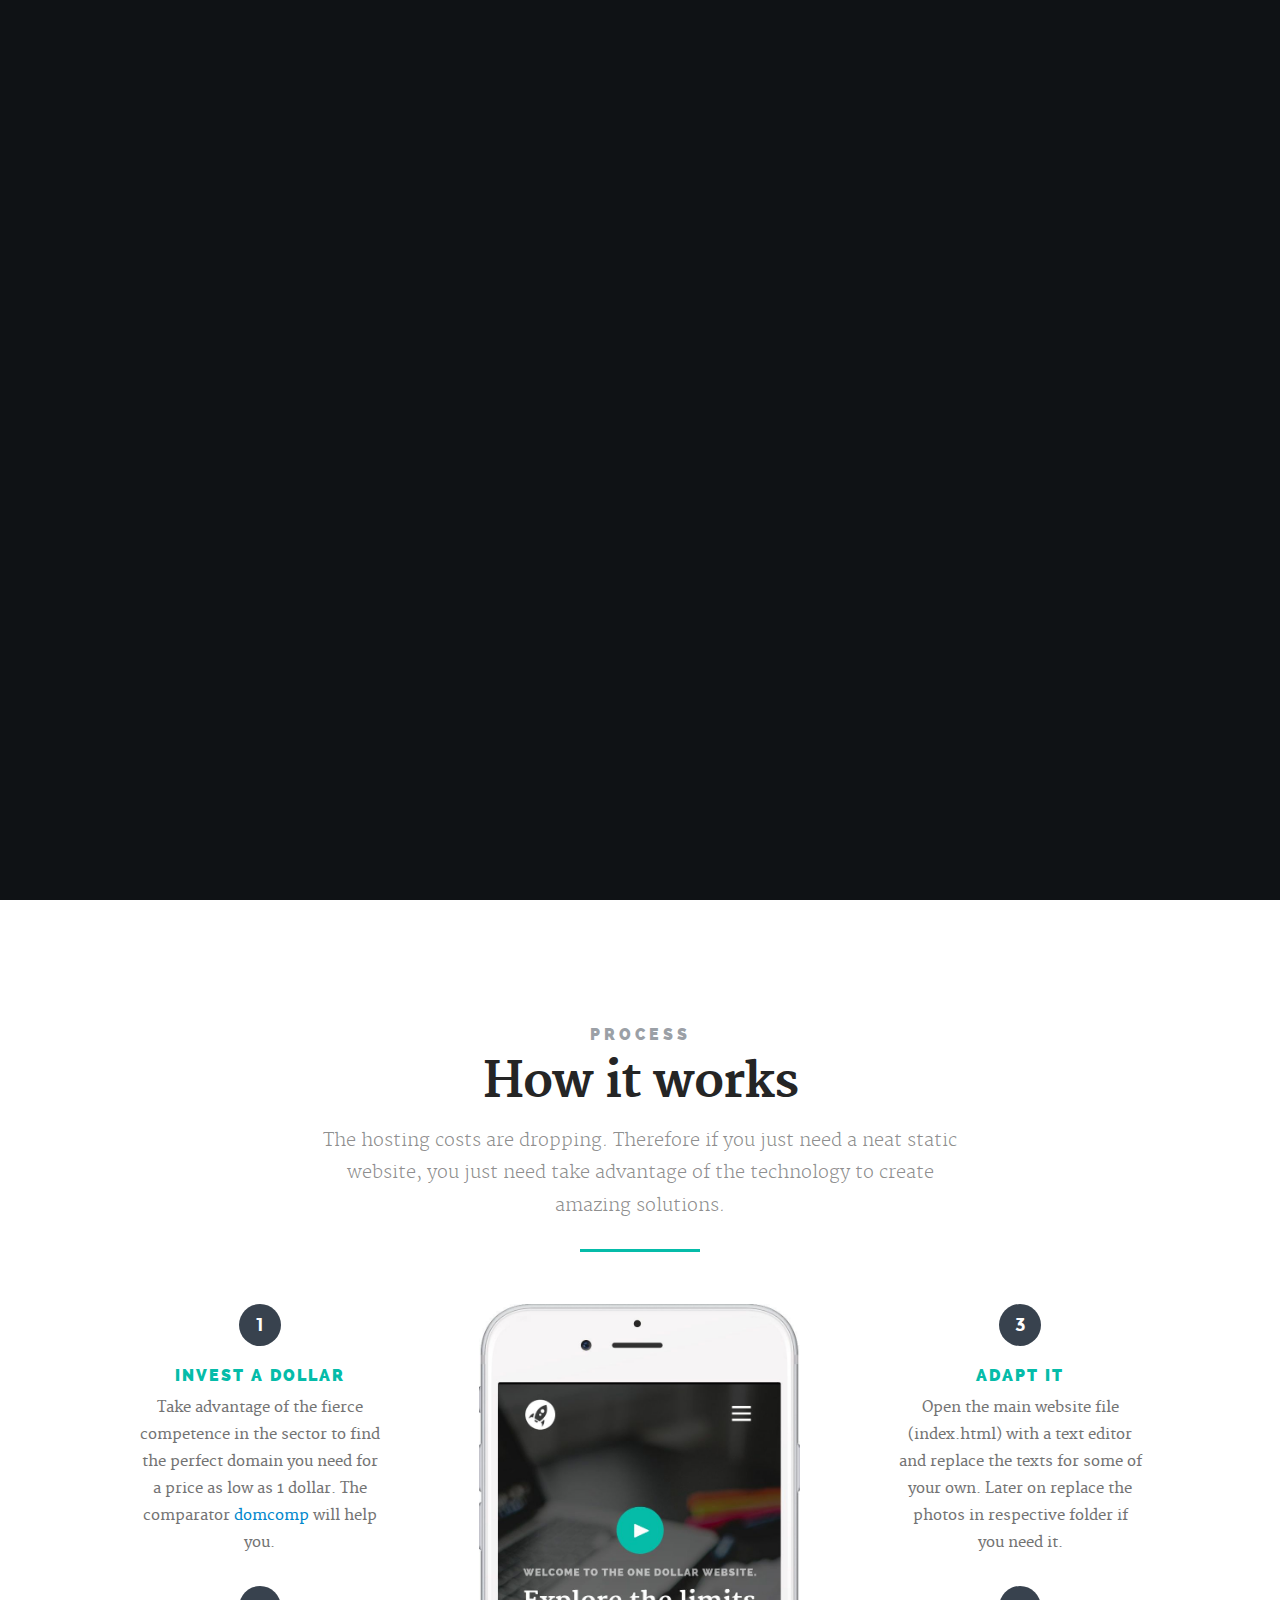
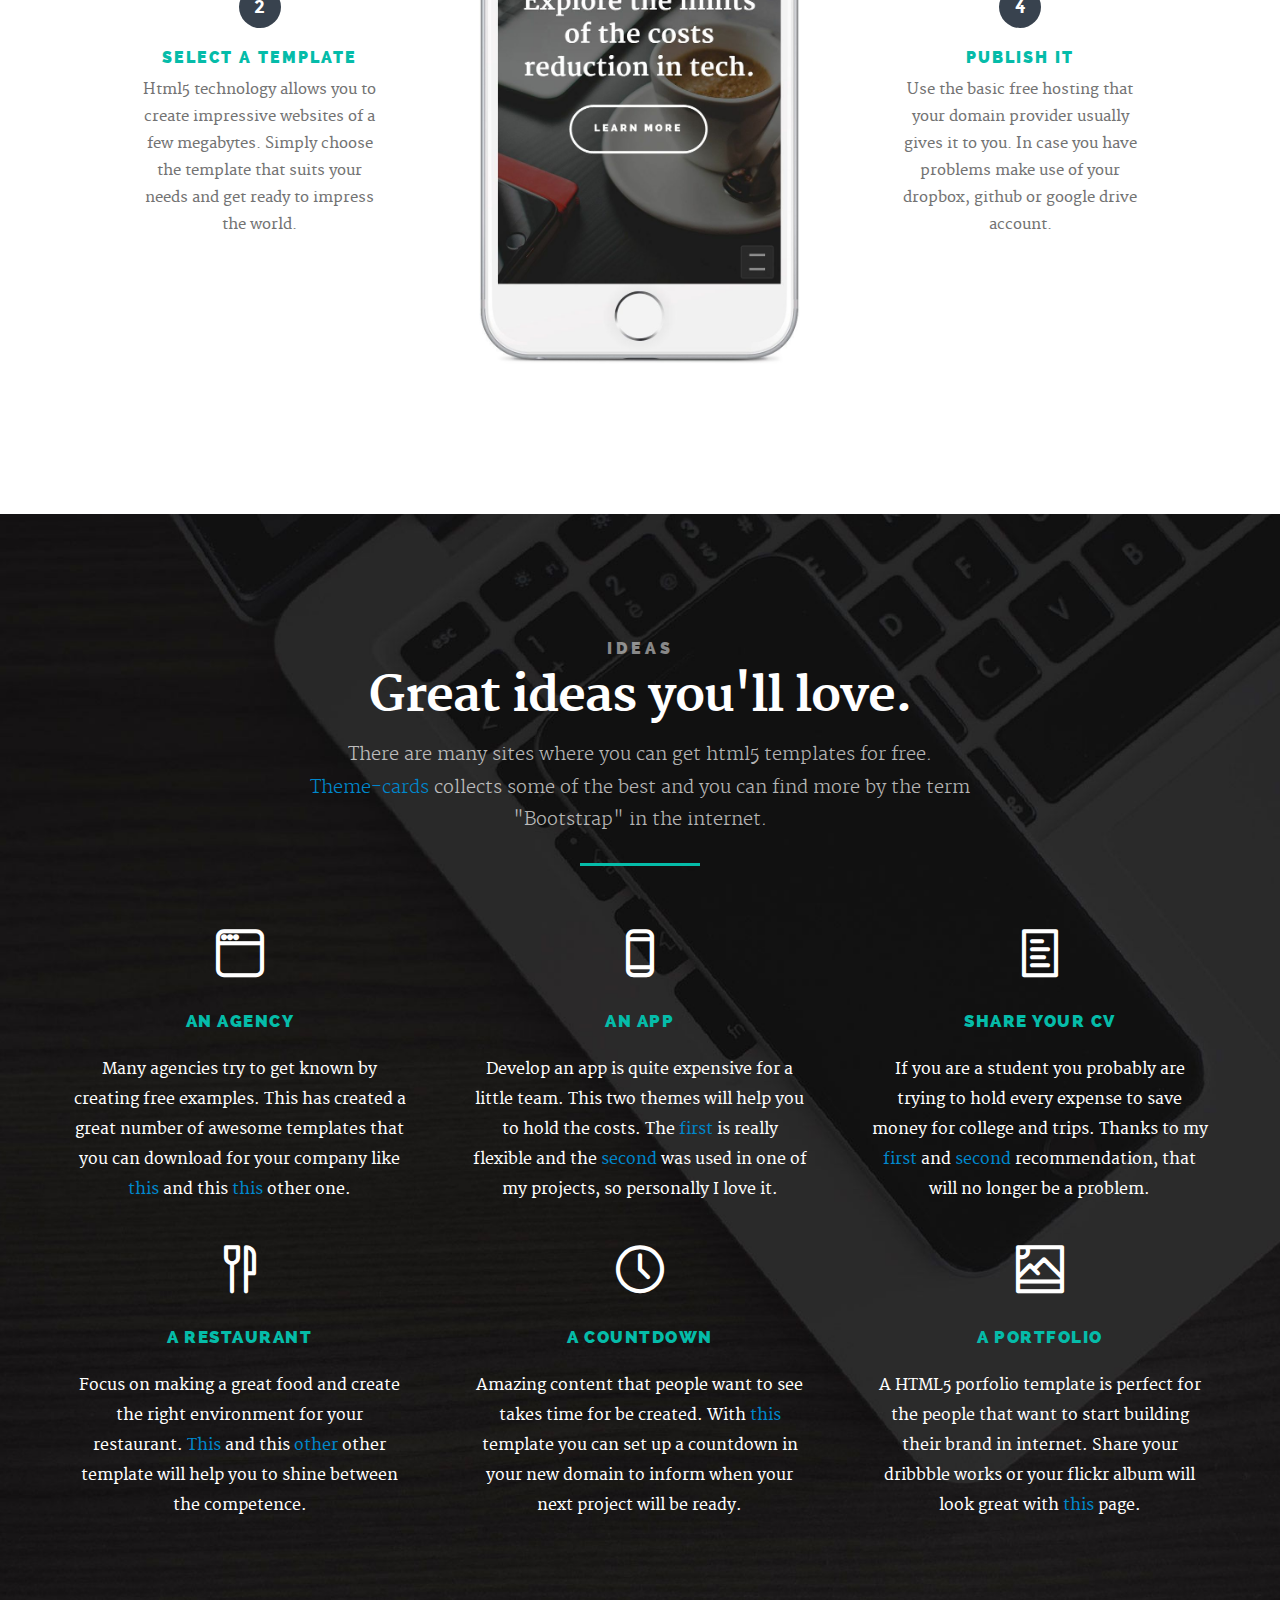
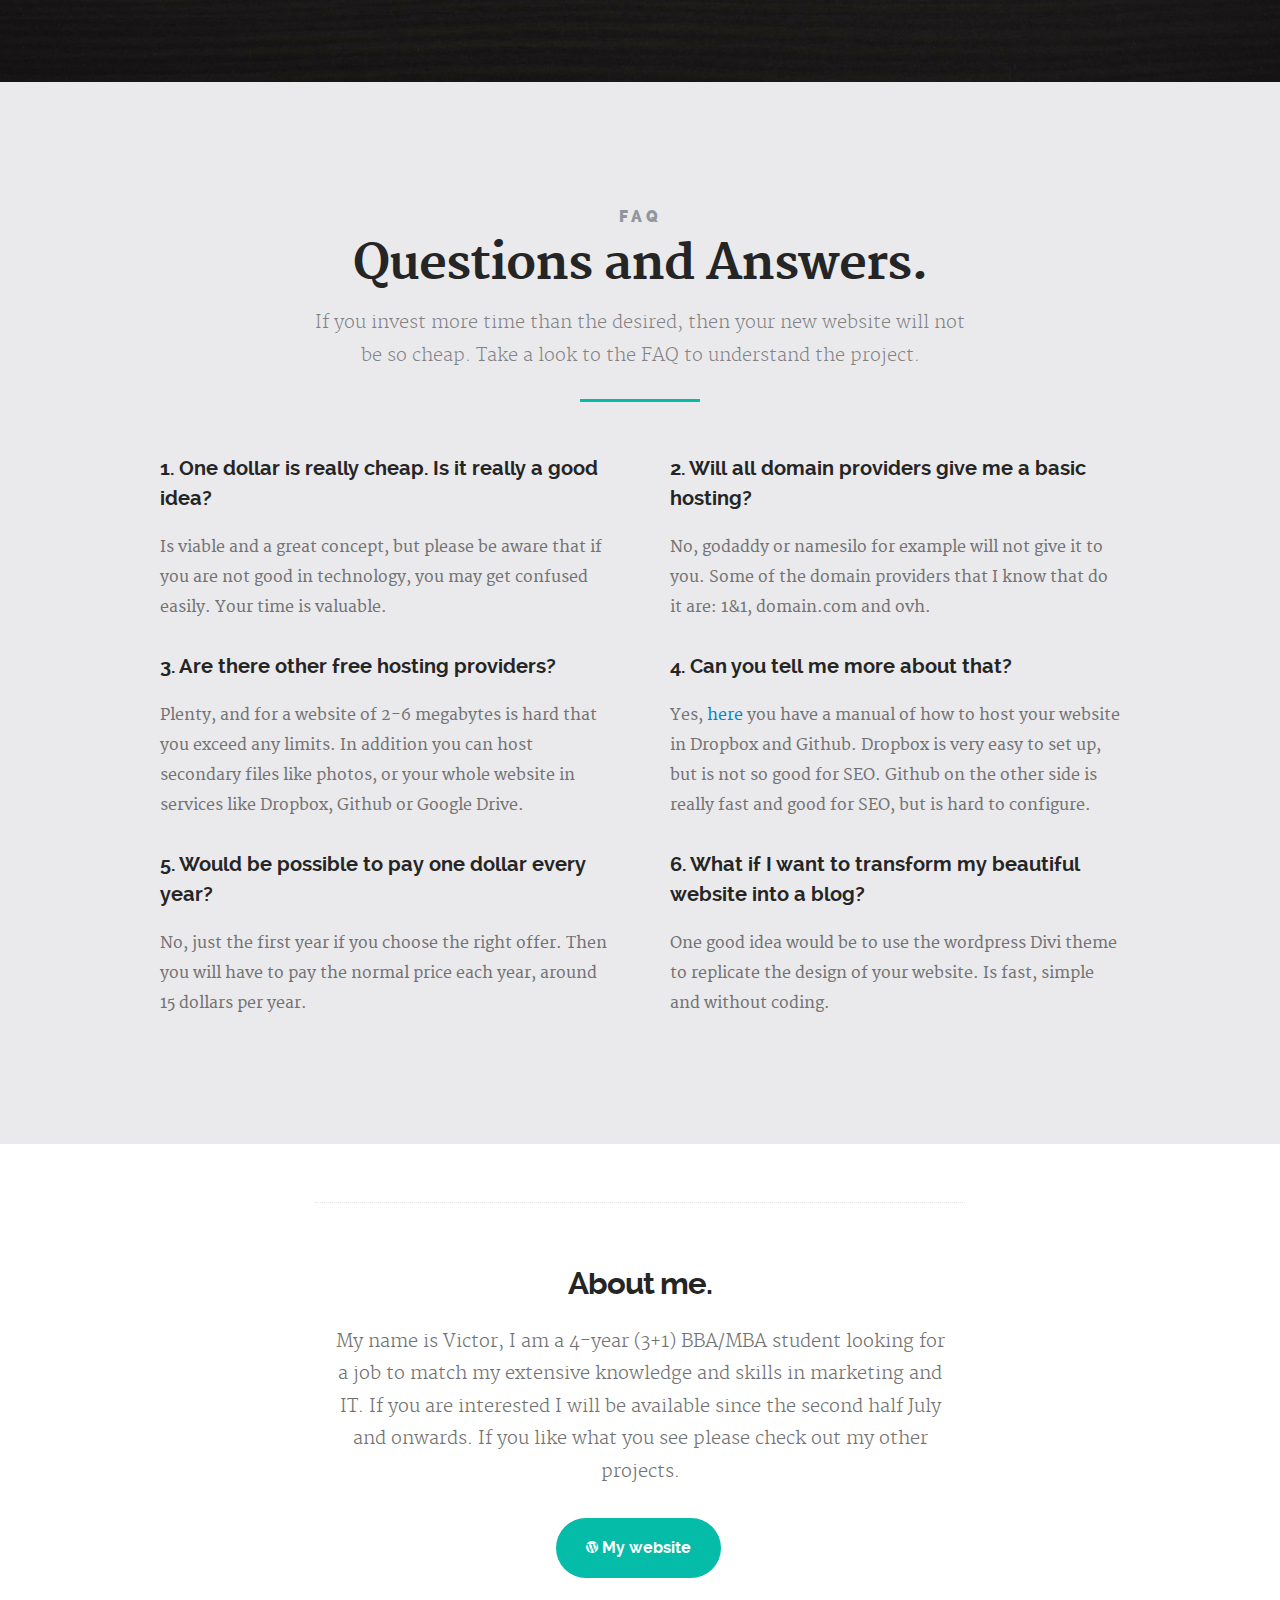
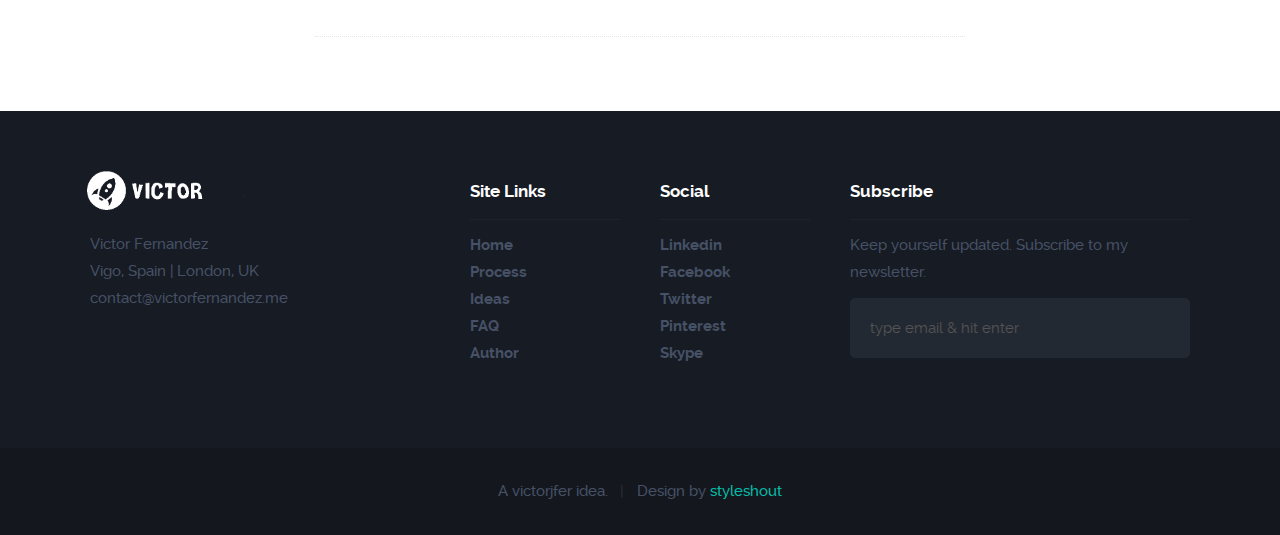
==== commit 1f47b5d8: "esto es un comentario" ====
--- a/index.html
+++ b/index.html
@@ -1 +1 @@
-<!DOCTYPE html><html class="no-js" lang="en"> <head><!--- basic page needs==================================================--> <meta charset="utf-8"><title>The One Dollar Website</title><meta name="The one dollar website explores the limits of the costs reduction in tech." content=""> <meta name="Victorjfer | Victor Fernandez" content=""><!-- mobile specific metas==================================================--><meta name="viewport" content="width=device-width, initial-scale=1, maximum-scale=1"><!-- CSS==================================================--> <link rel="stylesheet" href="css/base.css"> <link rel="stylesheet" href="css/main.css"> <link rel="stylesheet" href="css/vendor.css"><!-- script==================================================--><script>/* Modernizr 2.8.3 (Custom Build) | MIT & BSD * Build: http://modernizr.com/download/#-shiv-cssclasses-load */;window.Modernizr=function(a,b,c){function u(a){j.cssText=a}function v(a,b){return u(prefixes.join(a+";")+(b||""))}function w(a,b){return typeof a===b}function x(a,b){return!!~(""+a).indexOf(b)}function y(a,b,d){for(var e in a){var f=b[a[e]];if(f!==c)return d===!1?a[e]:w(f,"function")?f.bind(d||b):f}return!1}var d="2.8.3",e={},f=!0,g=b.documentElement,h="modernizr",i=b.createElement(h),j=i.style,k,l={}.toString,m={},n={},o={},p=[],q=p.slice,r,s={}.hasOwnProperty,t;!w(s,"undefined")&&!w(s.call,"undefined")?t=function(a,b){return s.call(a,b)}:t=function(a,b){return b in a&&w(a.constructor.prototype[b],"undefined")},Function.prototype.bind||(Function.prototype.bind=function(b){var c=this;if(typeof c!="function")throw new TypeError;var d=q.call(arguments,1),e=function(){if(this instanceof e){var a=function(){};a.prototype=c.prototype;var f=new a,g=c.apply(f,d.concat(q.call(arguments)));return Object(g)===g?g:f}return c.apply(b,d.concat(q.call(arguments)))};return e});for(var z in m)t(m,z)&&(r=z.toLowerCase(),e[r]=m[z](),p.push((e[r]?"":"no-")+r));return e.addTest=function(a,b){if(typeof a=="object")for(var d in a)t(a,d)&&e.addTest(d,a[d]);else{a=a.toLowerCase();if(e[a]!==c)return e;b=typeof b=="function"?b():b,typeof f!="undefined"&&f&&(g.className+=" "+(b?"":"no-")+a),e[a]=b}return e},u(""),i=k=null,function(a,b){function l(a,b){var c=a.createElement("p"),d=a.getElementsByTagName("head")[0]||a.documentElement;return c.innerHTML="x<style>"+b+"</style>",d.insertBefore(c.lastChild,d.firstChild)}function m(){var a=s.elements;return typeof a=="string"?a.split(" "):a}function n(a){var b=j[a[h]];return b||(b={},i++,a[h]=i,j[i]=b),b}function o(a,c,d){c||(c=b);if(k)return c.createElement(a);d||(d=n(c));var g;return d.cache[a]?g=d.cache[a].cloneNode():f.test(a)?g=(d.cache[a]=d.createElem(a)).cloneNode():g=d.createElem(a),g.canHaveChildren&&!e.test(a)&&!g.tagUrn?d.frag.appendChild(g):g}function p(a,c){a||(a=b);if(k)return a.createDocumentFragment();c=c||n(a);var d=c.frag.cloneNode(),e=0,f=m(),g=f.length;for(;e<g;e++)d.createElement(f[e]);return d}function q(a,b){b.cache||(b.cache={},b.createElem=a.createElement,b.createFrag=a.createDocumentFragment,b.frag=b.createFrag()),a.createElement=function(c){return s.shivMethods?o(c,a,b):b.createElem(c)},a.createDocumentFragment=Function("h,f","return function(){var n=f.cloneNode(),c=n.createElement;h.shivMethods&&("+m().join().replace(/[\w\-]+/g,function(a){return b.createElem(a),b.frag.createElement(a),'c("'+a+'")'})+");return n}")(s,b.frag)}function r(a){a||(a=b);var c=n(a);return s.shivCSS&&!g&&!c.hasCSS&&(c.hasCSS=!!l(a,"article,aside,dialog,figcaption,figure,footer,header,hgroup,main,nav,section{display:block}mark{background:#FF0;color:#000}template{display:none}")),k||q(a,c),a}var c="3.7.0",d=a.html5||{},e=/^<|^(?:button|map|select|textarea|object|iframe|option|optgroup)$/i,f=/^(?:a|b|code|div|fieldset|h1|h2|h3|h4|h5|h6|i|label|li|ol|p|q|span|strong|style|table|tbody|td|th|tr|ul)$/i,g,h="_html5shiv",i=0,j={},k;(function(){try{var a=b.createElement("a");a.innerHTML="<xyz></xyz>",g="hidden"in a,k=a.childNodes.length==1||function(){b.createElement("a");var a=b.createDocumentFragment();return typeof a.cloneNode=="undefined"||typeof a.createDocumentFragment=="undefined"||typeof a.createElement=="undefined"}()}catch(c){g=!0,k=!0}})();var s={elements:d.elements||"abbr article aside audio bdi canvas data datalist details dialog figcaption figure footer header hgroup main mark meter nav output progress section summary template time video",version:c,shivCSS:d.shivCSS!==!1,supportsUnknownElements:k,shivMethods:d.shivMethods!==!1,type:"default",shivDocument:r,createElement:o,createDocumentFragment:p};a.html5=s,r(b)}(this,b),e._version=d,g.className=g.className.replace(/(^|\s)no-js(\s|$)/,"$1$2")+(f?" js "+p.join(" "):""),e}(this,this.document),function(a,b,c){function d(a){return"[object Function]"==o.call(a)}function e(a){return"string"==typeof a}function f(){}function g(a){return!a||"loaded"==a||"complete"==a||"uninitialized"==a}function h(){var a=p.shift();q=1,a?a.t?m(function(){("c"==a.t?B.injectCss:B.injectJs)(a.s,0,a.a,a.x,a.e,1)},0):(a(),h()):q=0}function i(a,c,d,e,f,i,j){function k(b){if(!o&&g(l.readyState)&&(u.r=o=1,!q&&h(),l.onload=l.onreadystatechange=null,b)){"img"!=a&&m(function(){t.removeChild(l)},50);for(var d in y[c])y[c].hasOwnProperty(d)&&y[c][d].onload()}}var j=j||B.errorTimeout,l=b.createElement(a),o=0,r=0,u={t:d,s:c,e:f,a:i,x:j};1===y[c]&&(r=1,y[c]=[]),"object"==a?l.data=c:(l.src=c,l.type=a),l.width=l.height="0",l.onerror=l.onload=l.onreadystatechange=function(){k.call(this,r)},p.splice(e,0,u),"img"!=a&&(r||2===y[c]?(t.insertBefore(l,s?null:n),m(k,j)):y[c].push(l))}function j(a,b,c,d,f){return q=0,b=b||"j",e(a)?i("c"==b?v:u,a,b,this.i++,c,d,f):(p.splice(this.i++,0,a),1==p.length&&h()),this}function k(){var a=B;return a.loader={load:j,i:0},a}var l=b.documentElement,m=a.setTimeout,n=b.getElementsByTagName("script")[0],o={}.toString,p=[],q=0,r="MozAppearance"in l.style,s=r&&!!b.createRange().compareNode,t=s?l:n.parentNode,l=a.opera&&"[object Opera]"==o.call(a.opera),l=!!b.attachEvent&&!l,u=r?"object":l?"script":"img",v=l?"script":u,w=Array.isArray||function(a){return"[object Array]"==o.call(a)},x=[],y={},z={timeout:function(a,b){return b.length&&(a.timeout=b[0]),a}},A,B;B=function(a){function b(a){var a=a.split("!"),b=x.length,c=a.pop(),d=a.length,c={url:c,origUrl:c,prefixes:a},e,f,g;for(f=0;f<d;f++)g=a[f].split("="),(e=z[g.shift()])&&(c=e(c,g));for(f=0;f<b;f++)c=x[f](c);return c}function g(a,e,f,g,h){var i=b(a),j=i.autoCallback;i.url.split(".").pop().split("?").shift(),i.bypass||(e&&(e=d(e)?e:e[a]||e[g]||e[a.split("/").pop().split("?")[0]]),i.instead?i.instead(a,e,f,g,h):(y[i.url]?i.noexec=!0:y[i.url]=1,f.load(i.url,i.forceCSS||!i.forceJS&&"css"==i.url.split(".").pop().split("?").shift()?"c":c,i.noexec,i.attrs,i.timeout),(d(e)||d(j))&&f.load(function(){k(),e&&e(i.origUrl,h,g),j&&j(i.origUrl,h,g),y[i.url]=2})))}function h(a,b){function c(a,c){if(a){if(e(a))c||(j=function(){var a=[].slice.call(arguments);k.apply(this,a),l()}),g(a,j,b,0,h);else if(Object(a)===a)for(n in m=function(){var b=0,c;for(c in a)a.hasOwnProperty(c)&&b++;return b}(),a)a.hasOwnProperty(n)&&(!c&&!--m&&(d(j)?j=function(){var a=[].slice.call(arguments);k.apply(this,a),l()}:j[n]=function(a){return function(){var b=[].slice.call(arguments);a&&a.apply(this,b),l()}}(k[n])),g(a[n],j,b,n,h))}else!c&&l()}var h=!!a.test,i=a.load||a.both,j=a.callback||f,k=j,l=a.complete||f,m,n;c(h?a.yep:a.nope,!!i),i&&c(i)}var i,j,l=this.yepnope.loader;if(e(a))g(a,0,l,0);else if(w(a))for(i=0;i<a.length;i++)j=a[i],e(j)?g(j,0,l,0):w(j)?B(j):Object(j)===j&&h(j,l);else Object(a)===a&&h(a,l)},B.addPrefix=function(a,b){z[a]=b},B.addFilter=function(a){x.push(a)},B.errorTimeout=1e4,null==b.readyState&&b.addEventListener&&(b.readyState="loading",b.addEventListener("DOMContentLoaded",A=function(){b.removeEventListener("DOMContentLoaded",A,0),b.readyState="complete"},0)),a.yepnope=k(),a.yepnope.executeStack=h,a.yepnope.injectJs=function(a,c,d,e,i,j){var k=b.createElement("script"),l,o,e=e||B.errorTimeout;k.src=a;for(o in d)k.setAttribute(o,d[o]);c=j?h:c||f,k.onreadystatechange=k.onload=function(){!l&&g(k.readyState)&&(l=1,c(),k.onload=k.onreadystatechange=null)},m(function(){l||(l=1,c(1))},e),i?k.onload():n.parentNode.insertBefore(k,n)},a.yepnope.injectCss=function(a,c,d,e,g,i){var e=b.createElement("link"),j,c=i?h:c||f;e.href=a,e.rel="stylesheet",e.type="text/css";for(j in d)e.setAttribute(j,d[j]);g||(n.parentNode.insertBefore(e,n),m(c,0))}}(this,document),Modernizr.load=function(){yepnope.apply(window,[].slice.call(arguments,0))};</script><!-- favicons==================================================--><link rel="icon" type="image/png" href="favicon.png"></head><body id="top"><!-- header==================================================--> <header> <div class="row"> <div class="logo"> <a href="index.html">Lhander</a> </div><nav id="main-nav-wrap"><ul class="main-navigation"><li class="current"><a class="smoothscroll" href="#intro" title="">Home</a></li><li><a class="smoothscroll" href="#process" title="">Process</a></li><li><a class="smoothscroll" href="#features" title="">Ideas</a></li><li><a class="smoothscroll" href="#pricing" title="">FAQ</a></li><li><a class="smoothscroll" href="#faq" title="">Author</a></li><li class="highlight with-sep"><a href="http://victorfernandez.me/" title="">Blog</a></li></ul></nav><a class="menu-toggle" href="#"><span>Menu</span></a> </div></header><!-- intro section==================================================--> <section id="intro"> <div class="shadow-overlay"></div><div class="intro-content"> <div class="row"> <div class="col-twelve"> <div class='video-link'> <a href="#video-popup"><img src="images/play-button.png" alt=""></a> </div><h5>Welcome to The one dollar website.</h5> <h1>Explore the limits of the costs reduction in tech.</h1> <a class="button stroke smoothscroll" href="#process" title="">Learn More</a> </div></div></div><!-- Modal Popup=========================================================--> <div id="video-popup" class="popup-modal mfp-hide"> <div class="fluid-video-wrapper"> <iframe src="https://www.youtube.com/embed/j83_A20e9tg?title=0&amp;byline=0&amp;portrait=0&amp;color=faec09" width="500" height="281" frameborder="0" webkitallowfullscreen mozallowfullscreen allowfullscreen></iframe> </div><a class="close-popup">Close</a> </div></section><!-- Process Section==================================================--> <section id="process"> <div class="row section-intro"> <div class="col-twelve with-bottom-line"> <h5>Process</h5> <h1>How it works</h1> <p class="lead">The hosting costs are dropping. Therefore if you just need a neat static website, you just need take advantage of the technology to create amazing solutions.</p></div></div><div class="row process-content"> <div class="left-side"> <div class="item" data-item="1"> <h5>Invest a dollar</h5> <p>Take advantage of the fierce competence in the sector to find the perfect domain you need for a price as low as 1 dollar. The comparator <a href="https://www.domcomp.com/" target="_blank">domcomp</a> will help you.</p></div><div class="item" data-item="2"> <h5>select a template</h5> <p>Html5 technology allows you to create impressive websites of a few megabytes. Simply choose the template that suits your needs and get ready to impress the world.</p></div></div><div class="right-side"> <div class="item" data-item="3"> <h5>Adapt it</h5> <p>Open the main website file (index.html) with a text editor and replace the texts for some of your own. Later on replace the photos in respective folder if you need it.</p></div><div class="item" data-item="4"> <h5>Publish it</h5> <p>Use the basic free hosting that your domain provider usually gives it to you. In case you have problems make use of your dropbox, github or google drive account.</p></div></div><div class="image-part"></div></div></section><!-- features Section==================================================--><section id="features"><div class="row section-intro"> <div class="col-twelve with-bottom-line"> <h5>Ideas</h5> <h1>Great ideas you'll love.</h1> <p class="lead">There are many sites where you can get html5 templates for free. <a href="http://www.theme.cards/" target="_blank">Theme-cards</a> collects some of the best and you can find more by the term "Bootstrap" in the internet.</p></div></div><div class="row features-content"> <div class="features-list block-1-3 block-s-1-2 block-tab-full group"> <div class="bgrid feature"> <span class="icon"><i class="icon-window"></i></span> <div class="service-content"> <h3 class="h05">An Agency</h3> <p>Many agencies try to get known by creating free examples. This has created a great number of awesome templates that you can download for your company like <a href="http://startbootstrap.com/template-overviews/agency/" target="_blank">this</a> and this <a href="http://demo.themewagon.com/preview/avada-pro-agency-free-responsive-html5-template" target="_blank">this</a> other one. </p></div></div><div class="bgrid feature"><span class="icon"><i class="icon-mobile"></i></span> <div class="service-content"> <h3 class="h05">An App</h3> <p>Develop an app is quite expensive for a little team. This two themes will help you to hold the costs. The <a href="http://elkindnet.github.io/codedesign-basic-app/" target="_blank">first</a> is really flexible and the <a href="http://www.bootstrapzero.com/bootstrap-template/bootstrap-3-single-page-template-css-author" target="_blank">second</a> was used in one of my projects, so personally I love it. </p></div></div><div class="bgrid feature"> <span class="icon"><i class="icon-file"></i></span> <div class="service-content"> <h3 class="h05">Share your CV</h3> <p>If you are a student you probably are trying to hold every expense to save money for college and trips. Thanks to my <a href="http://blacktie.co/2013/10/kelvin-resume-theme/" target="_blank">first</a> and <a href="http://www.styleshout.com/demo/?theme=ceevee" target="_blank">second</a> recommendation, that will no longer be a problem. </p></div></div><div class="bgrid feature"><span class="icon"><i class="icon-fork-knife"></i></span> <div class="service-content"> <h3 class="h05">A Restaurant</h3> <p>Focus on making a great food and create the right environment for your restaurant. <a href="http://demo.themewagon.com/preview/meatking-restaurant-website-design-template" target="_blank">This</a> and this <a href="http://www.bootstrapzero.com/bootstrap-template/zentro-bootstrap-theme" target="_blank">other</a> other template will help you to shine between the competence. </p></div></div><div class="bgrid feature"> <span class="icon"><i class="icon-clock"></i></span> <div class="service-content"> <h3 class="h05">A countdown</h3> <p>Amazing content that people want to see takes time for be created. With <a href="http://demo.themewagon.com/preview/imminent-3d-parallax-responsive-coming-soon-template-with-html5" target="blank">this</a> template you can set up a countdown in your new domain to inform when your next project will be ready. </p></div></div><div class="bgrid feature"> <span class="icon"><i class="icon-image"></i></span> <div class="service-content"> <h3 class="h05">A portfolio</h3> <p>A HTML5 porfolio template is perfect for the people that want to start building their brand in internet. Share your dribbble works or your flickr album will look great with <a href="http://demo.themewagon.com/preview/johndoe-free-one-page-portfolio-website-template" target="blank">this</a> page. </p></div></div></div></div></section><!-- pricing==================================================--> <section id="pricing"> <div class="row section-intro"> <div class="col-twelve with-bottom-line"> <h5>Faq</h5> <h1>Questions and Answers.</h1> <p class="lead">If you invest more time than the desired, then your new website will not be so cheap. Take a look to the FAQ to understand the project.</p></div></div><div class="row faq-content"> <div class="q-and-a block-1-2 block-tab-full group"> <div class="bgrid"> <h3>1. One dollar is really cheap. Is it really a good idea?</h3> <p>Is viable and a great concept, but please be aware that if you are not good in technology, you may get confused easily. Your time is valuable.</p></div><div class="bgrid"> <h3>2. Will all domain providers give me a basic hosting?</h3> <p>No, godaddy or namesilo for example will not give it to you. Some of the domain providers that I know that do it are: 1&1, domain.com and ovh.</p></div><div class="bgrid"> <h3>3. Are there other free hosting providers?</h3> <p>Plenty, and for a website of 2-6 megabytes is hard that you exceed any limits. In addition you can host secondary files like photos, or your whole website in services like Dropbox, Github or Google Drive.</p></div><div class="bgrid"> <h3>4. Can you tell me more about that?</h3> <p>Yes, <a href="https://alexcican.com/post/guide-hosting-website-dropbox-github/" target="_blank">here</a> you have a manual of how to host your website in Dropbox and Github. Dropbox is very easy to set up, but is not so good for SEO. Github on the other side is really fast and good for SEO, but is hard to configure.</p></div><div class="bgrid"> <h3>5. Would be possible to pay one dollar every year?</h3> <p>No, just the first year if you choose the right offer. Then you will have to pay the normal price each year, around 15 dollars per year.</p></div><div class="bgrid"> <h3>6. What if I want to transform my beautiful website into a blog?</h3> <p>One good idea would be to use the wordpress Divi theme to replicate the design of your website. Is fast, simple and without coding.</p></div></div></div></section><!-- cta==================================================--> <section id="faq"> <div class="row section-ads"> <div class="col-twelve"> <h2 class="h01"><a href="http://www.dreamhost.com/r.cgi?287326|STYLESHOUT">About me.</a></h2> <p class="lead"> My name is Victor, I am a 4-year (3+1) BBA/MBA student. I am looking for a job to match my extensive knowledge and skills in marketing and IT. If you are interested I will be available since the second half July and onwards. If you like what you see please check out my other projects. </p><div class="action"><a href="http://victorfernandez.me/" target="_blank" class="button round large" title=""> <i class="icon ion-social-wordpress"></i> My website </a> </div></div></div><div class="row section-ads"> <div class="col-twelve"> </div></div></section><!-- footer==================================================--> <footer> <div class="footer-main"> <div class="row"> <div class="col-four tab-full mob-full footer-info"> <div class="footer-logo"></div><p> Victor Fernandez<br>Vigo, Spain | London, UK<br>contact@victorfernandez.me </p></div><div class="col-two tab-1-3 mob-1-2 site-links"> <h4>Site Links</h4> <ul> <li><a href="#">Home</a></li><li><a href="#process">Process</a></li><li><a href="#features">Ideas</a></li><li><a href="#pricing">FAQ</a></li><li><a href="#faq">Author</a></li></ul> </div><div class="col-two tab-1-3 mob-1-2 social-links"> <h4>Social</h4> <ul> <li><a href="https://www.linkedin.com/in/victorjfer">Linkedin</a></li><li><a href="https://www.facebook.com/victorjfer">Facebook</a></li><li><a href="https://twitter.com/victorjfer">Twitter</a></li><li><a href="https://es.pinterest.com/victorjfer/">Pinterest</a></li><li><a href="skype:victorjfer">Skype</a></li></ul> </div><div class="col-four tab-1-3 mob-full footer-subscribe"> <h4>Subscribe</h4> <p>Keep yourself updated. Subscribe to my newsletter.</p><div class="subscribe-form"> <form id="mc-form" class="group" novalidate="true"><input type="email" value="" name="dEmail" class="email" id="mc-email" placeholder="type email &amp; hit enter" required=""> <input type="submit" name="subscribe" > <label for="mc-email" class="subscribe-message"></label></form> </div></div></div></div><div class="footer-bottom"> <div class="row"> <div class="col-twelve"> <div class="copyright"> <span>A victorjfer idea.</span> <span>Design by <a href="http://www.styleshout.com/">styleshout</a></span> </div><div id="go-top" style="display: block;"> <a class="smoothscroll" title="Back to Top" href="#top"><i class="icon ion-android-arrow-up"></i></a> </div></div></div></div></footer> <div id="preloader"> <div id="loader"></div></div><!-- Java Script==================================================--> <script src="js/jquery-1.11.3.min.js"></script> <script src="js/jquery-migrate-1.2.1.min.js"></script> <script src="js/plugins.js"></script> <script src="js/main.js"></script></body></html>
+<!DOCTYPE html><html class="no-js" lang="en"> <head><!--- basic page needs==================================================--> <meta charset="utf-8"><title>The One Dollar Website</title><meta name="The one dollar website explores the limits of the costs reduction in tech." content=""> <meta name="Victorjfer | Victor Fernandez" content=""><!-- mobile specific metas==================================================--><meta name="viewport" content="width=device-width, initial-scale=1, maximum-scale=1"><!-- CSS==================================================--> <link rel="stylesheet" href="css/base.css"> <link rel="stylesheet" href="css/main.css"> <link rel="stylesheet" href="css/vendor.css"><!-- script==================================================--><script>/* Modernizr 2.8.3 (Custom Build) | MIT & BSD * Build: http://modernizr.com/download/#-shiv-cssclasses-load */;window.Modernizr=function(a,b,c){function u(a){j.cssText=a}function v(a,b){return u(prefixes.join(a+";")+(b||""))}function w(a,b){return typeof a===b}function x(a,b){return!!~(""+a).indexOf(b)}function y(a,b,d){for(var e in a){var f=b[a[e]];if(f!==c)return d===!1?a[e]:w(f,"function")?f.bind(d||b):f}return!1}var d="2.8.3",e={},f=!0,g=b.documentElement,h="modernizr",i=b.createElement(h),j=i.style,k,l={}.toString,m={},n={},o={},p=[],q=p.slice,r,s={}.hasOwnProperty,t;!w(s,"undefined")&&!w(s.call,"undefined")?t=function(a,b){return s.call(a,b)}:t=function(a,b){return b in a&&w(a.constructor.prototype[b],"undefined")},Function.prototype.bind||(Function.prototype.bind=function(b){var c=this;if(typeof c!="function")throw new TypeError;var d=q.call(arguments,1),e=function(){if(this instanceof e){var a=function(){};a.prototype=c.prototype;var f=new a,g=c.apply(f,d.concat(q.call(arguments)));return Object(g)===g?g:f}return c.apply(b,d.concat(q.call(arguments)))};return e});for(var z in m)t(m,z)&&(r=z.toLowerCase(),e[r]=m[z](),p.push((e[r]?"":"no-")+r));return e.addTest=function(a,b){if(typeof a=="object")for(var d in a)t(a,d)&&e.addTest(d,a[d]);else{a=a.toLowerCase();if(e[a]!==c)return e;b=typeof b=="function"?b():b,typeof f!="undefined"&&f&&(g.className+=" "+(b?"":"no-")+a),e[a]=b}return e},u(""),i=k=null,function(a,b){function l(a,b){var c=a.createElement("p"),d=a.getElementsByTagName("head")[0]||a.documentElement;return c.innerHTML="x<style>"+b+"</style>",d.insertBefore(c.lastChild,d.firstChild)}function m(){var a=s.elements;return typeof a=="string"?a.split(" "):a}function n(a){var b=j[a[h]];return b||(b={},i++,a[h]=i,j[i]=b),b}function o(a,c,d){c||(c=b);if(k)return c.createElement(a);d||(d=n(c));var g;return d.cache[a]?g=d.cache[a].cloneNode():f.test(a)?g=(d.cache[a]=d.createElem(a)).cloneNode():g=d.createElem(a),g.canHaveChildren&&!e.test(a)&&!g.tagUrn?d.frag.appendChild(g):g}function p(a,c){a||(a=b);if(k)return a.createDocumentFragment();c=c||n(a);var d=c.frag.cloneNode(),e=0,f=m(),g=f.length;for(;e<g;e++)d.createElement(f[e]);return d}function q(a,b){b.cache||(b.cache={},b.createElem=a.createElement,b.createFrag=a.createDocumentFragment,b.frag=b.createFrag()),a.createElement=function(c){return s.shivMethods?o(c,a,b):b.createElem(c)},a.createDocumentFragment=Function("h,f","return function(){var n=f.cloneNode(),c=n.createElement;h.shivMethods&&("+m().join().replace(/[\w\-]+/g,function(a){return b.createElem(a),b.frag.createElement(a),'c("'+a+'")'})+");return n}")(s,b.frag)}function r(a){a||(a=b);var c=n(a);return s.shivCSS&&!g&&!c.hasCSS&&(c.hasCSS=!!l(a,"article,aside,dialog,figcaption,figure,footer,header,hgroup,main,nav,section{display:block}mark{background:#FF0;color:#000}template{display:none}")),k||q(a,c),a}var c="3.7.0",d=a.html5||{},e=/^<|^(?:button|map|select|textarea|object|iframe|option|optgroup)$/i,f=/^(?:a|b|code|div|fieldset|h1|h2|h3|h4|h5|h6|i|label|li|ol|p|q|span|strong|style|table|tbody|td|th|tr|ul)$/i,g,h="_html5shiv",i=0,j={},k;(function(){try{var a=b.createElement("a");a.innerHTML="<xyz></xyz>",g="hidden"in a,k=a.childNodes.length==1||function(){b.createElement("a");var a=b.createDocumentFragment();return typeof a.cloneNode=="undefined"||typeof a.createDocumentFragment=="undefined"||typeof a.createElement=="undefined"}()}catch(c){g=!0,k=!0}})();var s={elements:d.elements||"abbr article aside audio bdi canvas data datalist details dialog figcaption figure footer header hgroup main mark meter nav output progress section summary template time video",version:c,shivCSS:d.shivCSS!==!1,supportsUnknownElements:k,shivMethods:d.shivMethods!==!1,type:"default",shivDocument:r,createElement:o,createDocumentFragment:p};a.html5=s,r(b)}(this,b),e._version=d,g.className=g.className.replace(/(^|\s)no-js(\s|$)/,"$1$2")+(f?" js "+p.join(" "):""),e}(this,this.document),function(a,b,c){function d(a){return"[object Function]"==o.call(a)}function e(a){return"string"==typeof a}function f(){}function g(a){return!a||"loaded"==a||"complete"==a||"uninitialized"==a}function h(){var a=p.shift();q=1,a?a.t?m(function(){("c"==a.t?B.injectCss:B.injectJs)(a.s,0,a.a,a.x,a.e,1)},0):(a(),h()):q=0}function i(a,c,d,e,f,i,j){function k(b){if(!o&&g(l.readyState)&&(u.r=o=1,!q&&h(),l.onload=l.onreadystatechange=null,b)){"img"!=a&&m(function(){t.removeChild(l)},50);for(var d in y[c])y[c].hasOwnProperty(d)&&y[c][d].onload()}}var j=j||B.errorTimeout,l=b.createElement(a),o=0,r=0,u={t:d,s:c,e:f,a:i,x:j};1===y[c]&&(r=1,y[c]=[]),"object"==a?l.data=c:(l.src=c,l.type=a),l.width=l.height="0",l.onerror=l.onload=l.onreadystatechange=function(){k.call(this,r)},p.splice(e,0,u),"img"!=a&&(r||2===y[c]?(t.insertBefore(l,s?null:n),m(k,j)):y[c].push(l))}function j(a,b,c,d,f){return q=0,b=b||"j",e(a)?i("c"==b?v:u,a,b,this.i++,c,d,f):(p.splice(this.i++,0,a),1==p.length&&h()),this}function k(){var a=B;return a.loader={load:j,i:0},a}var l=b.documentElement,m=a.setTimeout,n=b.getElementsByTagName("script")[0],o={}.toString,p=[],q=0,r="MozAppearance"in l.style,s=r&&!!b.createRange().compareNode,t=s?l:n.parentNode,l=a.opera&&"[object Opera]"==o.call(a.opera),l=!!b.attachEvent&&!l,u=r?"object":l?"script":"img",v=l?"script":u,w=Array.isArray||function(a){return"[object Array]"==o.call(a)},x=[],y={},z={timeout:function(a,b){return b.length&&(a.timeout=b[0]),a}},A,B;B=function(a){function b(a){var a=a.split("!"),b=x.length,c=a.pop(),d=a.length,c={url:c,origUrl:c,prefixes:a},e,f,g;for(f=0;f<d;f++)g=a[f].split("="),(e=z[g.shift()])&&(c=e(c,g));for(f=0;f<b;f++)c=x[f](c);return c}function g(a,e,f,g,h){var i=b(a),j=i.autoCallback;i.url.split(".").pop().split("?").shift(),i.bypass||(e&&(e=d(e)?e:e[a]||e[g]||e[a.split("/").pop().split("?")[0]]),i.instead?i.instead(a,e,f,g,h):(y[i.url]?i.noexec=!0:y[i.url]=1,f.load(i.url,i.forceCSS||!i.forceJS&&"css"==i.url.split(".").pop().split("?").shift()?"c":c,i.noexec,i.attrs,i.timeout),(d(e)||d(j))&&f.load(function(){k(),e&&e(i.origUrl,h,g),j&&j(i.origUrl,h,g),y[i.url]=2})))}function h(a,b){function c(a,c){if(a){if(e(a))c||(j=function(){var a=[].slice.call(arguments);k.apply(this,a),l()}),g(a,j,b,0,h);else if(Object(a)===a)for(n in m=function(){var b=0,c;for(c in a)a.hasOwnProperty(c)&&b++;return b}(),a)a.hasOwnProperty(n)&&(!c&&!--m&&(d(j)?j=function(){var a=[].slice.call(arguments);k.apply(this,a),l()}:j[n]=function(a){return function(){var b=[].slice.call(arguments);a&&a.apply(this,b),l()}}(k[n])),g(a[n],j,b,n,h))}else!c&&l()}var h=!!a.test,i=a.load||a.both,j=a.callback||f,k=j,l=a.complete||f,m,n;c(h?a.yep:a.nope,!!i),i&&c(i)}var i,j,l=this.yepnope.loader;if(e(a))g(a,0,l,0);else if(w(a))for(i=0;i<a.length;i++)j=a[i],e(j)?g(j,0,l,0):w(j)?B(j):Object(j)===j&&h(j,l);else Object(a)===a&&h(a,l)},B.addPrefix=function(a,b){z[a]=b},B.addFilter=function(a){x.push(a)},B.errorTimeout=1e4,null==b.readyState&&b.addEventListener&&(b.readyState="loading",b.addEventListener("DOMContentLoaded",A=function(){b.removeEventListener("DOMContentLoaded",A,0),b.readyState="complete"},0)),a.yepnope=k(),a.yepnope.executeStack=h,a.yepnope.injectJs=function(a,c,d,e,i,j){var k=b.createElement("script"),l,o,e=e||B.errorTimeout;k.src=a;for(o in d)k.setAttribute(o,d[o]);c=j?h:c||f,k.onreadystatechange=k.onload=function(){!l&&g(k.readyState)&&(l=1,c(),k.onload=k.onreadystatechange=null)},m(function(){l||(l=1,c(1))},e),i?k.onload():n.parentNode.insertBefore(k,n)},a.yepnope.injectCss=function(a,c,d,e,g,i){var e=b.createElement("link"),j,c=i?h:c||f;e.href=a,e.rel="stylesheet",e.type="text/css";for(j in d)e.setAttribute(j,d[j]);g||(n.parentNode.insertBefore(e,n),m(c,0))}}(this,document),Modernizr.load=function(){yepnope.apply(window,[].slice.call(arguments,0))};</script><!-- favicons==================================================--><link rel="icon" type="image/png" href="favicon.png"></head><body id="top"><!-- header==================================================--> <header> <div class="row"> <div class="logo"> <a href="index.html">Lhander</a> </div><nav id="main-nav-wrap"><ul class="main-navigation"><li class="current"><a class="smoothscroll" href="#intro" title="">Home</a></li><li><a class="smoothscroll" href="#process" title="">Process</a></li><li><a class="smoothscroll" href="#features" title="">Ideas</a></li><li><a class="smoothscroll" href="#pricing" title="">FAQ</a></li><li><a class="smoothscroll" href="#faq" title="">Author</a></li><li class="highlight with-sep"><a href="http://victorfernandez.me/" title="">Blog</a></li></ul></nav><a class="menu-toggle" href="#"><span>Menu</span></a> </div></header><!-- intro section==================================================--> <section id="intro"> <div class="shadow-overlay"></div><div class="intro-content"> <div class="row"> <div class="col-twelve"> <div class='video-link'> <a href="#video-popup"><img src="images/play-button.png" alt=""></a> </div><h5>Welcome to The one dollar website.</h5> <h1>Explore the limits of the costs reduction in tech.</h1> <a class="button stroke smoothscroll" href="#process" title="">Learn More</a> </div></div></div><!-- Modal Popup=========================================================--> <div id="video-popup" class="popup-modal mfp-hide"> <div class="fluid-video-wrapper"> <iframe src="https://www.youtube.com/embed/j83_A20e9tg?title=0&amp;byline=0&amp;portrait=0&amp;color=faec09" width="500" height="281" frameborder="0" webkitallowfullscreen mozallowfullscreen allowfullscreen></iframe> </div><a class="close-popup">Close</a> </div></section><!-- Process Section==================================================--> <section id="process"> <div class="row section-intro"> <div class="col-twelve with-bottom-line"> <h5>Process</h5> <h1>How it works</h1> <p class="lead">The hosting costs are dropping. Therefore if you just need a neat static website, you just need take advantage of the technology to create amazing solutions.</p></div></div><div class="row process-content"> <div class="left-side"> <div class="item" data-item="1"> <h5>Invest a dollar</h5> <p>Take advantage of the fierce competence in the sector to find the perfect domain you need for a price as low as 1 dollar. The comparator <a href="https://www.domcomp.com/" target="_blank">domcomp</a> will help you.</p></div><div class="item" data-item="2"> <h5>select a template</h5> <p>Html5 technology allows you to create impressive websites of a few megabytes. Simply choose the template that suits your needs and get ready to impress the world.</p></div></div><div class="right-side"> <div class="item" data-item="3"> <h5>Adapt it</h5> <p>Open the main website file (index.html) with a text editor and replace the texts for some of your own. Later on replace the photos in respective folder if you need it.</p></div><div class="item" data-item="4"> <h5>Publish it</h5> <p>Use the basic free hosting that your domain provider usually gives it to you. In case you have problems make use of your dropbox, github or google drive account.</p></div></div><div class="image-part"></div></div></section><!-- features Section==================================================--><section id="features"><div class="row section-intro"> <div class="col-twelve with-bottom-line"> <h5>Ideas</h5> <h1>Great ideas you'll love.</h1> <p class="lead">There are many sites where you can get html5 templates for free. <a href="http://www.theme.cards/" target="_blank">Theme-cards</a> collects some of the best and you can find more by the term "Bootstrap" in the internet.</p></div></div><div class="row features-content"> <div class="features-list block-1-3 block-s-1-2 block-tab-full group"> <div class="bgrid feature"> <span class="icon"><i class="icon-window"></i></span> <div class="service-content"> <h3 class="h05">An Agency</h3> <p>Many agencies try to get known by creating free examples. This has created a great number of awesome templates that you can download for your company like <a href="http://startbootstrap.com/template-overviews/agency/" target="_blank">this</a> and this <a href="http://demo.themewagon.com/preview/avada-pro-agency-free-responsive-html5-template" target="_blank">this</a> other one. </p></div></div><div class="bgrid feature"><span class="icon"><i class="icon-mobile"></i></span> <div class="service-content"> <h3 class="h05">An App</h3> <p>Develop an app is quite expensive for a little team. This two themes will help you to hold the costs. The <a href="http://elkindnet.github.io/codedesign-basic-app/" target="_blank">first</a> is really flexible and the <a href="http://www.bootstrapzero.com/bootstrap-template/bootstrap-3-single-page-template-css-author" target="_blank">second</a> was used in one of my projects, so personally I love it. </p></div></div><div class="bgrid feature"> <span class="icon"><i class="icon-file"></i></span> <div class="service-content"> <h3 class="h05">Share your CV</h3> <p>If you are a student you probably are trying to hold every expense to save money for college and trips. Thanks to my <a href="http://blacktie.co/2013/10/kelvin-resume-theme/" target="_blank">first</a> and <a href="http://www.styleshout.com/demo/?theme=ceevee" target="_blank">second</a> recommendation, that will no longer be a problem. </p></div></div><div class="bgrid feature"><span class="icon"><i class="icon-fork-knife"></i></span> <div class="service-content"> <h3 class="h05">A Restaurant</h3> <p>Focus on making a great food and create the right environment for your restaurant. <a href="http://demo.themewagon.com/preview/meatking-restaurant-website-design-template" target="_blank">This</a> and this <a href="http://www.bootstrapzero.com/bootstrap-template/zentro-bootstrap-theme" target="_blank">other</a> other template will help you to shine between the competence. </p></div></div><div class="bgrid feature"> <span class="icon"><i class="icon-clock"></i></span> <div class="service-content"> <h3 class="h05">A countdown</h3> <p>Amazing content that people want to see takes time for be created. With <a href="http://demo.themewagon.com/preview/imminent-3d-parallax-responsive-coming-soon-template-with-html5" target="blank">this</a> template you can set up a countdown in your new domain to inform when your next project will be ready. </p></div></div><div class="bgrid feature"> <span class="icon"><i class="icon-image"></i></span> <div class="service-content"> <h3 class="h05">A portfolio</h3> <p>A HTML5 porfolio template is perfect for the people that want to start building their brand in internet. Share your dribbble works or your flickr album will look great with <a href="http://demo.themewagon.com/preview/johndoe-free-one-page-portfolio-website-template" target="blank">this</a> page. </p></div></div></div></div></section><!-- pricing==================================================--> <section id="pricing"> <div class="row section-intro"> <div class="col-twelve with-bottom-line"> <h5>Faq</h5> <h1>Questions and Answers.</h1> <p class="lead">If you invest more time than the desired, then your new website will not be so cheap. Take a look to the FAQ to understand the project.</p></div></div><div class="row faq-content"> <div class="q-and-a block-1-2 block-tab-full group"> <div class="bgrid"> <h3>1. One dollar is really cheap. Is it really a good idea?</h3> <p>Is viable and a great concept, but please be aware that if you are not good in technology, you may get confused easily. Your time is valuable.</p></div><div class="bgrid"> <h3>2. Will all domain providers give me a basic hosting?</h3> <p>No, godaddy or namesilo for example will not give it to you. Some of the domain providers that I know that do it are: 1&1, domain.com and ovh.</p></div><div class="bgrid"> <h3>3. Are there other free hosting providers?</h3> <p>Plenty, and for a website of 2-6 megabytes is hard that you exceed any limits. In addition you can host secondary files like photos, or your whole website in services like Dropbox, Github or Google Drive.</p></div><div class="bgrid"> <h3>4. Can you tell me more about that?</h3> <p>Yes, <a href="https://alexcican.com/post/guide-hosting-website-dropbox-github/" target="_blank">here</a> you have a manual of how to host your website in Dropbox and Github. Dropbox is very easy to set up, but is not so good for SEO. Github on the other side is really fast and good for SEO, but is hard to configure.</p></div><div class="bgrid"> <h3>5. Would be possible to pay one dollar every year?</h3> <p>No, just the first year if you choose the right offer. Then you will have to pay the normal price each year, around 15 dollars per year.</p></div><div class="bgrid"> <h3>6. What if I want to transform my beautiful website into a blog?</h3> <p>One good idea would be to use the wordpress Divi theme to replicate the design of your website. Is fast, simple and without coding.</p></div></div></div></section><!-- cta==================================================--> <section id="faq"> <div class="row section-ads"> <div class="col-twelve"> <h2 class="h01"><a href="http://www.dreamhost.com/r.cgi?287326|STYLESHOUT">About me.</a></h2> <p class="lead"> My name is Victor, I am a 4-year (3+1) BBA/MBA student looking for a job to match my extensive knowledge and skills in marketing and IT. If you are interested I will be available since the second half July and onwards. If you like what you see please check out my other projects. </p><div class="action"><a href="http://victorfernandez.me/" target="_blank" class="button round large" title=""> <i class="icon ion-social-wordpress"></i> My website </a> </div></div></div><div class="row section-ads"> <div class="col-twelve"> </div></div></section><!-- footer==================================================--> <footer> <div class="footer-main"> <div class="row"> <div class="col-four tab-full mob-full footer-info"> <div class="footer-logo"></div><p> Victor Fernandez<br>Vigo, Spain | London, UK<br>contact@victorfernandez.me </p></div><div class="col-two tab-1-3 mob-1-2 site-links"> <h4>Site Links</h4> <ul> <li><a href="#">Home</a></li><li><a href="#process">Process</a></li><li><a href="#features">Ideas</a></li><li><a href="#pricing">FAQ</a></li><li><a href="#faq">Author</a></li></ul> </div><div class="col-two tab-1-3 mob-1-2 social-links"> <h4>Social</h4> <ul> <li><a href="https://www.linkedin.com/in/victorjfer">Linkedin</a></li><li><a href="https://www.facebook.com/victorjfer">Facebook</a></li><li><a href="https://twitter.com/victorjfer">Twitter</a></li><li><a href="https://es.pinterest.com/victorjfer/">Pinterest</a></li><li><a href="skype:victorjfer">Skype</a></li></ul> </div><div class="col-four tab-1-3 mob-full footer-subscribe"> <h4>Subscribe</h4> <p>Keep yourself updated. Subscribe to my newsletter.</p><div class="subscribe-form"> <form id="mc-form" class="group" novalidate="true"><input type="email" value="" name="dEmail" class="email" id="mc-email" placeholder="type email &amp; hit enter" required=""> <input type="submit" name="subscribe" > <label for="mc-email" class="subscribe-message"></label></form> </div></div></div></div><div class="footer-bottom"> <div class="row"> <div class="col-twelve"> <div class="copyright"> <span>A victorjfer idea.</span> <span>Design by <a href="http://www.styleshout.com/">styleshout</a></span> </div><div id="go-top" style="display: block;"> <a class="smoothscroll" title="Back to Top" href="#top"><i class="icon ion-android-arrow-up"></i></a> </div></div></div></div></footer> <div id="preloader"> <div id="loader"></div></div><!-- Java Script==================================================--> <script src="js/jquery-1.11.3.min.js"></script> <script src="js/jquery-migrate-1.2.1.min.js"></script> <script src="js/plugins.js"></script> <script src="js/main.js"></script></body></html>
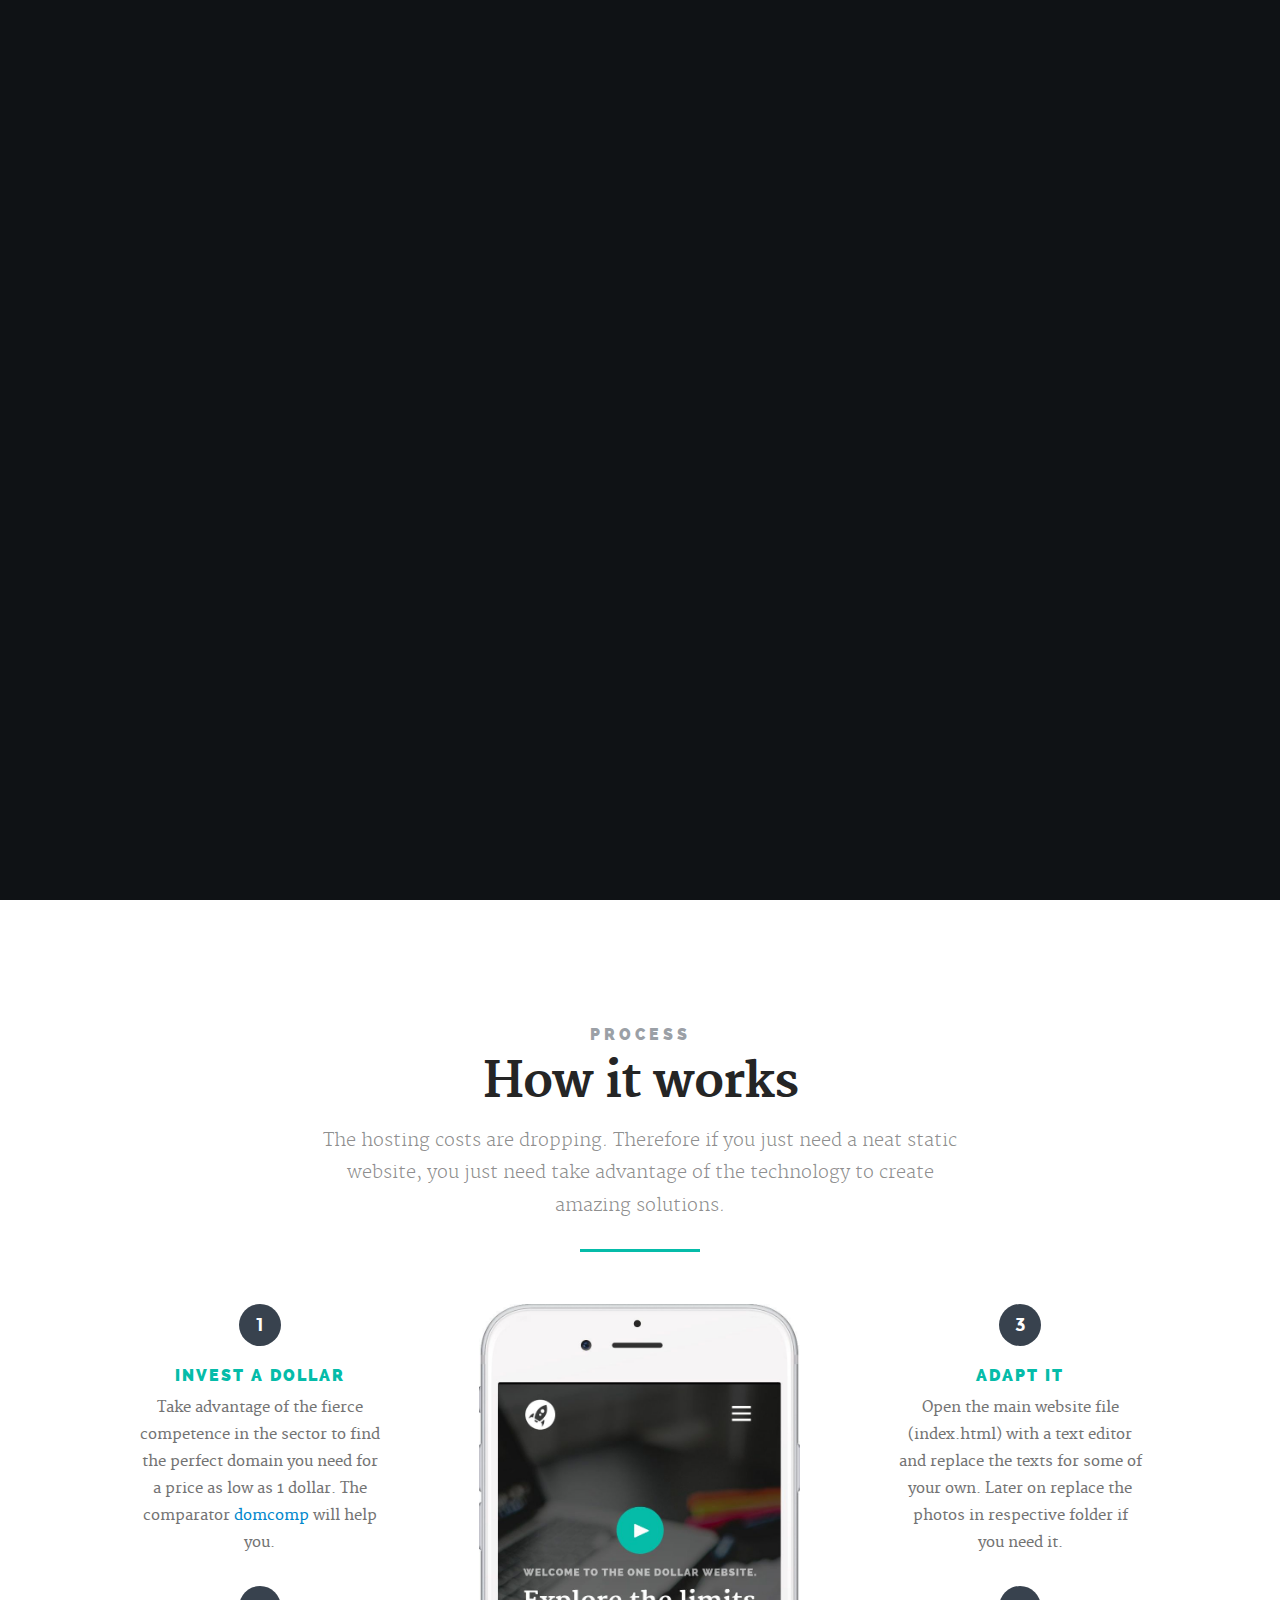
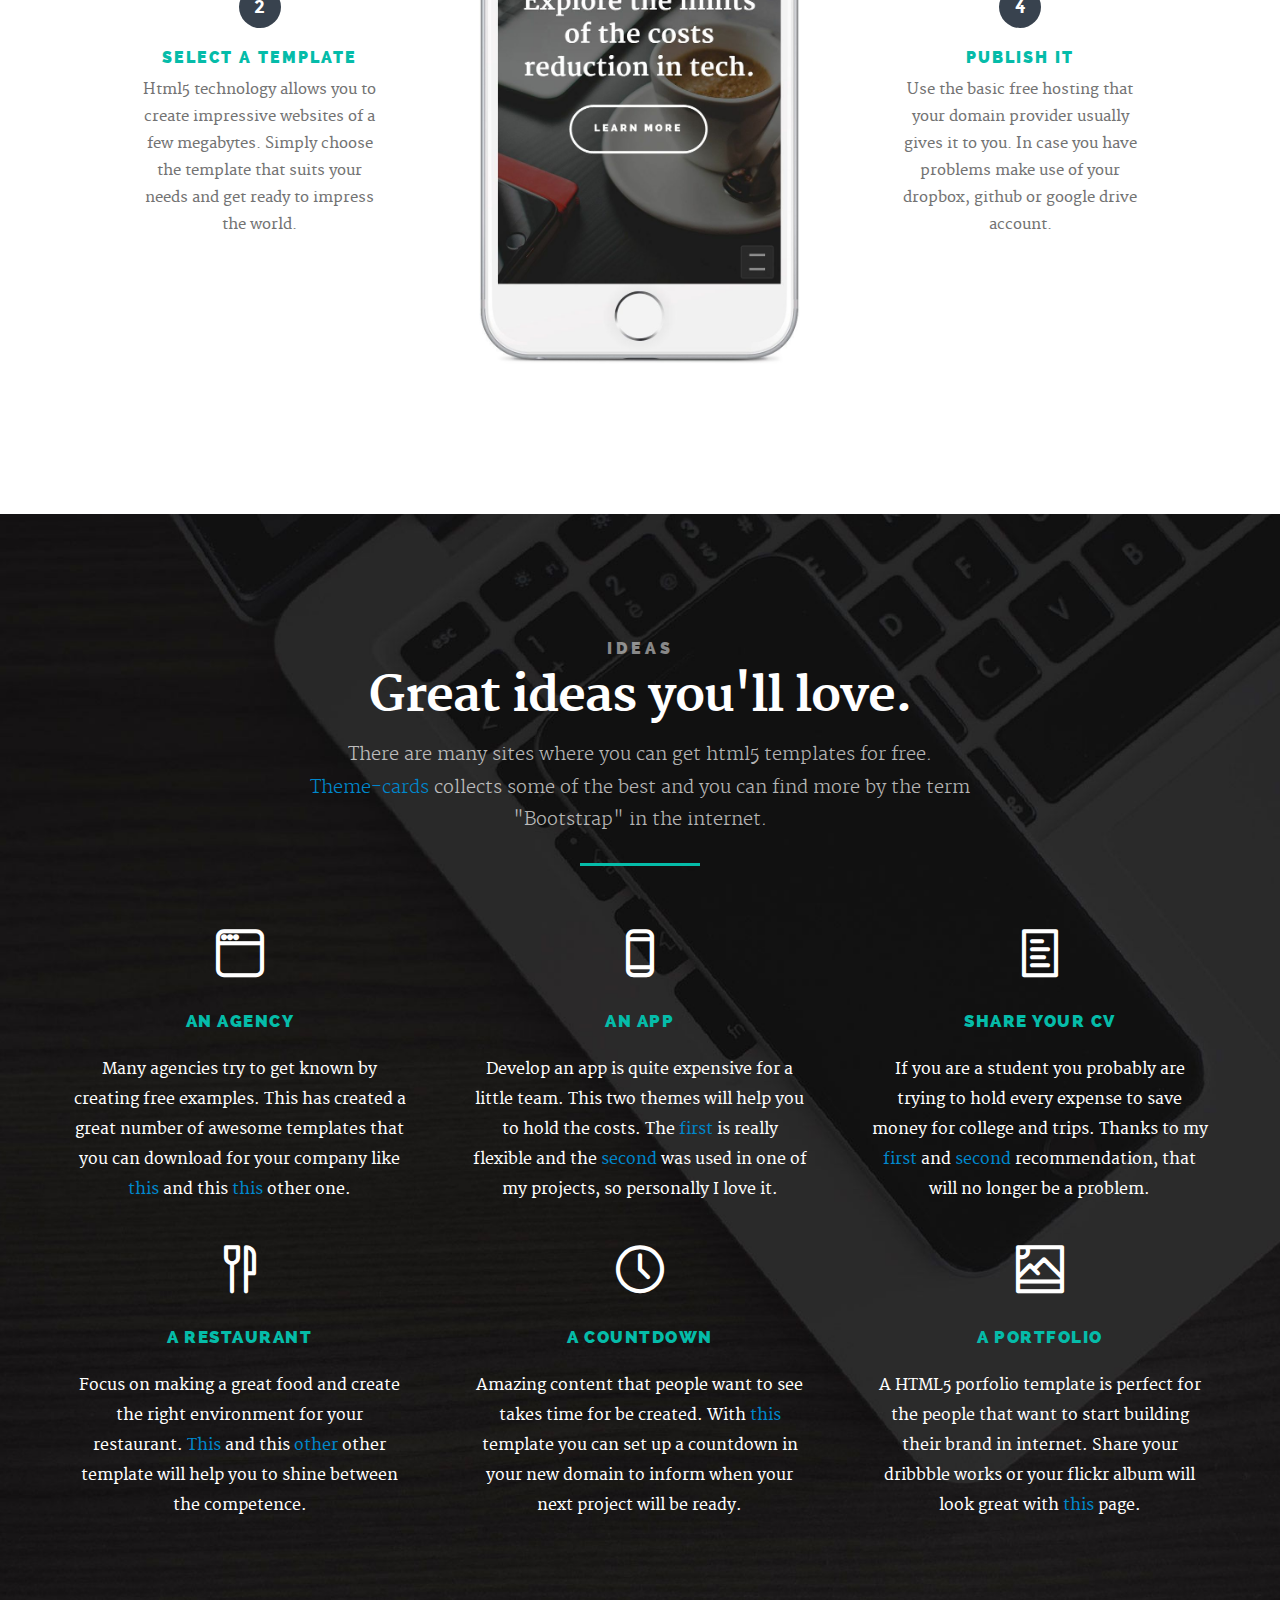
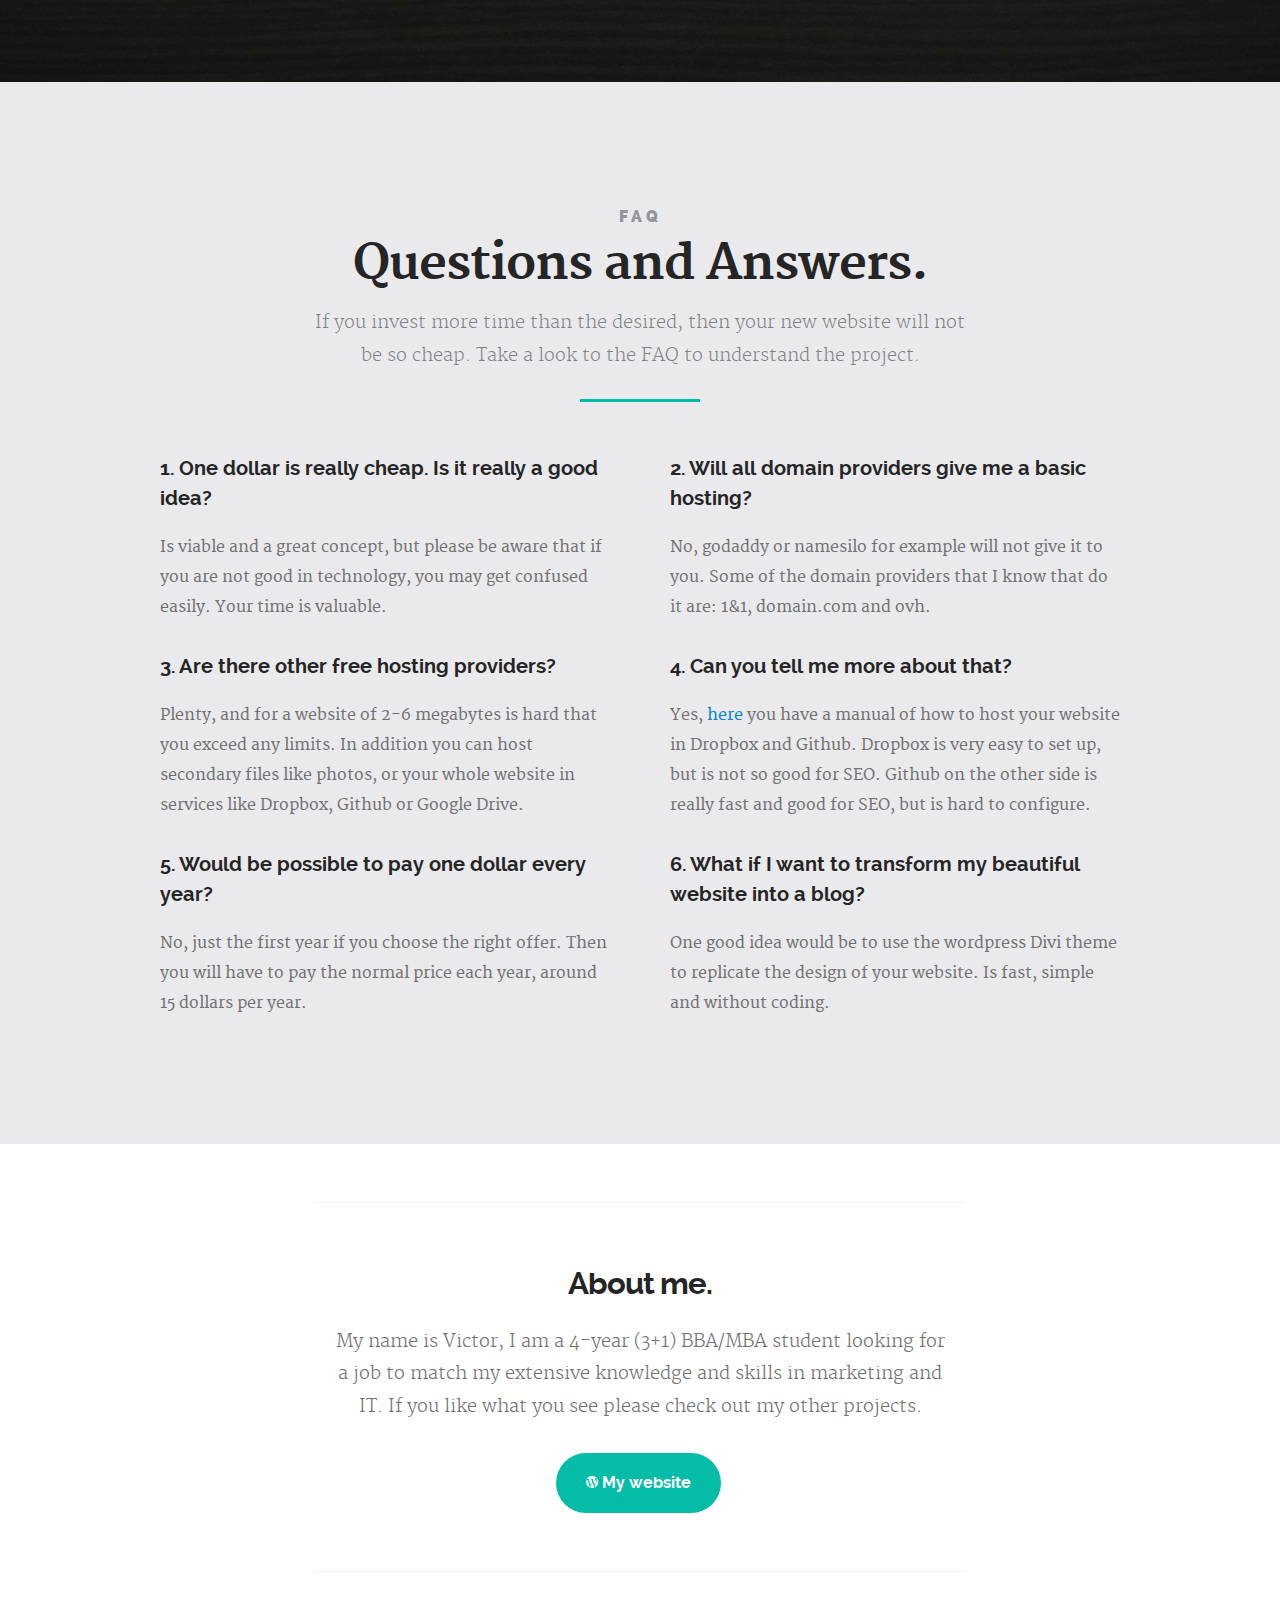
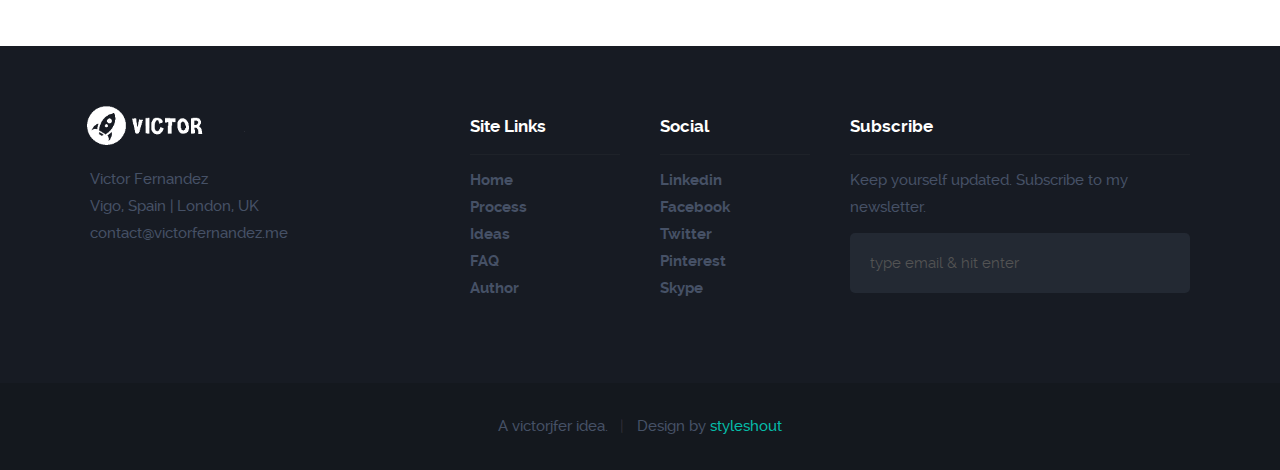
==== commit 7c6a239e: "esto es un comentario" ====
--- a/index.html
+++ b/index.html
@@ -1 +1 @@
-<!DOCTYPE html><html class="no-js" lang="en"> <head><!--- basic page needs==================================================--> <meta charset="utf-8"><title>The One Dollar Website</title><meta name="The one dollar website explores the limits of the costs reduction in tech." content=""> <meta name="Victorjfer | Victor Fernandez" content=""><!-- mobile specific metas==================================================--><meta name="viewport" content="width=device-width, initial-scale=1, maximum-scale=1"><!-- CSS==================================================--> <link rel="stylesheet" href="css/base.css"> <link rel="stylesheet" href="css/main.css"> <link rel="stylesheet" href="css/vendor.css"><!-- script==================================================--><script>/* Modernizr 2.8.3 (Custom Build) | MIT & BSD * Build: http://modernizr.com/download/#-shiv-cssclasses-load */;window.Modernizr=function(a,b,c){function u(a){j.cssText=a}function v(a,b){return u(prefixes.join(a+";")+(b||""))}function w(a,b){return typeof a===b}function x(a,b){return!!~(""+a).indexOf(b)}function y(a,b,d){for(var e in a){var f=b[a[e]];if(f!==c)return d===!1?a[e]:w(f,"function")?f.bind(d||b):f}return!1}var d="2.8.3",e={},f=!0,g=b.documentElement,h="modernizr",i=b.createElement(h),j=i.style,k,l={}.toString,m={},n={},o={},p=[],q=p.slice,r,s={}.hasOwnProperty,t;!w(s,"undefined")&&!w(s.call,"undefined")?t=function(a,b){return s.call(a,b)}:t=function(a,b){return b in a&&w(a.constructor.prototype[b],"undefined")},Function.prototype.bind||(Function.prototype.bind=function(b){var c=this;if(typeof c!="function")throw new TypeError;var d=q.call(arguments,1),e=function(){if(this instanceof e){var a=function(){};a.prototype=c.prototype;var f=new a,g=c.apply(f,d.concat(q.call(arguments)));return Object(g)===g?g:f}return c.apply(b,d.concat(q.call(arguments)))};return e});for(var z in m)t(m,z)&&(r=z.toLowerCase(),e[r]=m[z](),p.push((e[r]?"":"no-")+r));return e.addTest=function(a,b){if(typeof a=="object")for(var d in a)t(a,d)&&e.addTest(d,a[d]);else{a=a.toLowerCase();if(e[a]!==c)return e;b=typeof b=="function"?b():b,typeof f!="undefined"&&f&&(g.className+=" "+(b?"":"no-")+a),e[a]=b}return e},u(""),i=k=null,function(a,b){function l(a,b){var c=a.createElement("p"),d=a.getElementsByTagName("head")[0]||a.documentElement;return c.innerHTML="x<style>"+b+"</style>",d.insertBefore(c.lastChild,d.firstChild)}function m(){var a=s.elements;return typeof a=="string"?a.split(" "):a}function n(a){var b=j[a[h]];return b||(b={},i++,a[h]=i,j[i]=b),b}function o(a,c,d){c||(c=b);if(k)return c.createElement(a);d||(d=n(c));var g;return d.cache[a]?g=d.cache[a].cloneNode():f.test(a)?g=(d.cache[a]=d.createElem(a)).cloneNode():g=d.createElem(a),g.canHaveChildren&&!e.test(a)&&!g.tagUrn?d.frag.appendChild(g):g}function p(a,c){a||(a=b);if(k)return a.createDocumentFragment();c=c||n(a);var d=c.frag.cloneNode(),e=0,f=m(),g=f.length;for(;e<g;e++)d.createElement(f[e]);return d}function q(a,b){b.cache||(b.cache={},b.createElem=a.createElement,b.createFrag=a.createDocumentFragment,b.frag=b.createFrag()),a.createElement=function(c){return s.shivMethods?o(c,a,b):b.createElem(c)},a.createDocumentFragment=Function("h,f","return function(){var n=f.cloneNode(),c=n.createElement;h.shivMethods&&("+m().join().replace(/[\w\-]+/g,function(a){return b.createElem(a),b.frag.createElement(a),'c("'+a+'")'})+");return n}")(s,b.frag)}function r(a){a||(a=b);var c=n(a);return s.shivCSS&&!g&&!c.hasCSS&&(c.hasCSS=!!l(a,"article,aside,dialog,figcaption,figure,footer,header,hgroup,main,nav,section{display:block}mark{background:#FF0;color:#000}template{display:none}")),k||q(a,c),a}var c="3.7.0",d=a.html5||{},e=/^<|^(?:button|map|select|textarea|object|iframe|option|optgroup)$/i,f=/^(?:a|b|code|div|fieldset|h1|h2|h3|h4|h5|h6|i|label|li|ol|p|q|span|strong|style|table|tbody|td|th|tr|ul)$/i,g,h="_html5shiv",i=0,j={},k;(function(){try{var a=b.createElement("a");a.innerHTML="<xyz></xyz>",g="hidden"in a,k=a.childNodes.length==1||function(){b.createElement("a");var a=b.createDocumentFragment();return typeof a.cloneNode=="undefined"||typeof a.createDocumentFragment=="undefined"||typeof a.createElement=="undefined"}()}catch(c){g=!0,k=!0}})();var s={elements:d.elements||"abbr article aside audio bdi canvas data datalist details dialog figcaption figure footer header hgroup main mark meter nav output progress section summary template time video",version:c,shivCSS:d.shivCSS!==!1,supportsUnknownElements:k,shivMethods:d.shivMethods!==!1,type:"default",shivDocument:r,createElement:o,createDocumentFragment:p};a.html5=s,r(b)}(this,b),e._version=d,g.className=g.className.replace(/(^|\s)no-js(\s|$)/,"$1$2")+(f?" js "+p.join(" "):""),e}(this,this.document),function(a,b,c){function d(a){return"[object Function]"==o.call(a)}function e(a){return"string"==typeof a}function f(){}function g(a){return!a||"loaded"==a||"complete"==a||"uninitialized"==a}function h(){var a=p.shift();q=1,a?a.t?m(function(){("c"==a.t?B.injectCss:B.injectJs)(a.s,0,a.a,a.x,a.e,1)},0):(a(),h()):q=0}function i(a,c,d,e,f,i,j){function k(b){if(!o&&g(l.readyState)&&(u.r=o=1,!q&&h(),l.onload=l.onreadystatechange=null,b)){"img"!=a&&m(function(){t.removeChild(l)},50);for(var d in y[c])y[c].hasOwnProperty(d)&&y[c][d].onload()}}var j=j||B.errorTimeout,l=b.createElement(a),o=0,r=0,u={t:d,s:c,e:f,a:i,x:j};1===y[c]&&(r=1,y[c]=[]),"object"==a?l.data=c:(l.src=c,l.type=a),l.width=l.height="0",l.onerror=l.onload=l.onreadystatechange=function(){k.call(this,r)},p.splice(e,0,u),"img"!=a&&(r||2===y[c]?(t.insertBefore(l,s?null:n),m(k,j)):y[c].push(l))}function j(a,b,c,d,f){return q=0,b=b||"j",e(a)?i("c"==b?v:u,a,b,this.i++,c,d,f):(p.splice(this.i++,0,a),1==p.length&&h()),this}function k(){var a=B;return a.loader={load:j,i:0},a}var l=b.documentElement,m=a.setTimeout,n=b.getElementsByTagName("script")[0],o={}.toString,p=[],q=0,r="MozAppearance"in l.style,s=r&&!!b.createRange().compareNode,t=s?l:n.parentNode,l=a.opera&&"[object Opera]"==o.call(a.opera),l=!!b.attachEvent&&!l,u=r?"object":l?"script":"img",v=l?"script":u,w=Array.isArray||function(a){return"[object Array]"==o.call(a)},x=[],y={},z={timeout:function(a,b){return b.length&&(a.timeout=b[0]),a}},A,B;B=function(a){function b(a){var a=a.split("!"),b=x.length,c=a.pop(),d=a.length,c={url:c,origUrl:c,prefixes:a},e,f,g;for(f=0;f<d;f++)g=a[f].split("="),(e=z[g.shift()])&&(c=e(c,g));for(f=0;f<b;f++)c=x[f](c);return c}function g(a,e,f,g,h){var i=b(a),j=i.autoCallback;i.url.split(".").pop().split("?").shift(),i.bypass||(e&&(e=d(e)?e:e[a]||e[g]||e[a.split("/").pop().split("?")[0]]),i.instead?i.instead(a,e,f,g,h):(y[i.url]?i.noexec=!0:y[i.url]=1,f.load(i.url,i.forceCSS||!i.forceJS&&"css"==i.url.split(".").pop().split("?").shift()?"c":c,i.noexec,i.attrs,i.timeout),(d(e)||d(j))&&f.load(function(){k(),e&&e(i.origUrl,h,g),j&&j(i.origUrl,h,g),y[i.url]=2})))}function h(a,b){function c(a,c){if(a){if(e(a))c||(j=function(){var a=[].slice.call(arguments);k.apply(this,a),l()}),g(a,j,b,0,h);else if(Object(a)===a)for(n in m=function(){var b=0,c;for(c in a)a.hasOwnProperty(c)&&b++;return b}(),a)a.hasOwnProperty(n)&&(!c&&!--m&&(d(j)?j=function(){var a=[].slice.call(arguments);k.apply(this,a),l()}:j[n]=function(a){return function(){var b=[].slice.call(arguments);a&&a.apply(this,b),l()}}(k[n])),g(a[n],j,b,n,h))}else!c&&l()}var h=!!a.test,i=a.load||a.both,j=a.callback||f,k=j,l=a.complete||f,m,n;c(h?a.yep:a.nope,!!i),i&&c(i)}var i,j,l=this.yepnope.loader;if(e(a))g(a,0,l,0);else if(w(a))for(i=0;i<a.length;i++)j=a[i],e(j)?g(j,0,l,0):w(j)?B(j):Object(j)===j&&h(j,l);else Object(a)===a&&h(a,l)},B.addPrefix=function(a,b){z[a]=b},B.addFilter=function(a){x.push(a)},B.errorTimeout=1e4,null==b.readyState&&b.addEventListener&&(b.readyState="loading",b.addEventListener("DOMContentLoaded",A=function(){b.removeEventListener("DOMContentLoaded",A,0),b.readyState="complete"},0)),a.yepnope=k(),a.yepnope.executeStack=h,a.yepnope.injectJs=function(a,c,d,e,i,j){var k=b.createElement("script"),l,o,e=e||B.errorTimeout;k.src=a;for(o in d)k.setAttribute(o,d[o]);c=j?h:c||f,k.onreadystatechange=k.onload=function(){!l&&g(k.readyState)&&(l=1,c(),k.onload=k.onreadystatechange=null)},m(function(){l||(l=1,c(1))},e),i?k.onload():n.parentNode.insertBefore(k,n)},a.yepnope.injectCss=function(a,c,d,e,g,i){var e=b.createElement("link"),j,c=i?h:c||f;e.href=a,e.rel="stylesheet",e.type="text/css";for(j in d)e.setAttribute(j,d[j]);g||(n.parentNode.insertBefore(e,n),m(c,0))}}(this,document),Modernizr.load=function(){yepnope.apply(window,[].slice.call(arguments,0))};</script><!-- favicons==================================================--><link rel="icon" type="image/png" href="favicon.png"></head><body id="top"><!-- header==================================================--> <header> <div class="row"> <div class="logo"> <a href="index.html">Lhander</a> </div><nav id="main-nav-wrap"><ul class="main-navigation"><li class="current"><a class="smoothscroll" href="#intro" title="">Home</a></li><li><a class="smoothscroll" href="#process" title="">Process</a></li><li><a class="smoothscroll" href="#features" title="">Ideas</a></li><li><a class="smoothscroll" href="#pricing" title="">FAQ</a></li><li><a class="smoothscroll" href="#faq" title="">Author</a></li><li class="highlight with-sep"><a href="http://victorfernandez.me/" title="">Blog</a></li></ul></nav><a class="menu-toggle" href="#"><span>Menu</span></a> </div></header><!-- intro section==================================================--> <section id="intro"> <div class="shadow-overlay"></div><div class="intro-content"> <div class="row"> <div class="col-twelve"> <div class='video-link'> <a href="#video-popup"><img src="images/play-button.png" alt=""></a> </div><h5>Welcome to The one dollar website.</h5> <h1>Explore the limits of the costs reduction in tech.</h1> <a class="button stroke smoothscroll" href="#process" title="">Learn More</a> </div></div></div><!-- Modal Popup=========================================================--> <div id="video-popup" class="popup-modal mfp-hide"> <div class="fluid-video-wrapper"> <iframe src="https://www.youtube.com/embed/j83_A20e9tg?title=0&amp;byline=0&amp;portrait=0&amp;color=faec09" width="500" height="281" frameborder="0" webkitallowfullscreen mozallowfullscreen allowfullscreen></iframe> </div><a class="close-popup">Close</a> </div></section><!-- Process Section==================================================--> <section id="process"> <div class="row section-intro"> <div class="col-twelve with-bottom-line"> <h5>Process</h5> <h1>How it works</h1> <p class="lead">The hosting costs are dropping. Therefore if you just need a neat static website, you just need take advantage of the technology to create amazing solutions.</p></div></div><div class="row process-content"> <div class="left-side"> <div class="item" data-item="1"> <h5>Invest a dollar</h5> <p>Take advantage of the fierce competence in the sector to find the perfect domain you need for a price as low as 1 dollar. The comparator <a href="https://www.domcomp.com/" target="_blank">domcomp</a> will help you.</p></div><div class="item" data-item="2"> <h5>select a template</h5> <p>Html5 technology allows you to create impressive websites of a few megabytes. Simply choose the template that suits your needs and get ready to impress the world.</p></div></div><div class="right-side"> <div class="item" data-item="3"> <h5>Adapt it</h5> <p>Open the main website file (index.html) with a text editor and replace the texts for some of your own. Later on replace the photos in respective folder if you need it.</p></div><div class="item" data-item="4"> <h5>Publish it</h5> <p>Use the basic free hosting that your domain provider usually gives it to you. In case you have problems make use of your dropbox, github or google drive account.</p></div></div><div class="image-part"></div></div></section><!-- features Section==================================================--><section id="features"><div class="row section-intro"> <div class="col-twelve with-bottom-line"> <h5>Ideas</h5> <h1>Great ideas you'll love.</h1> <p class="lead">There are many sites where you can get html5 templates for free. <a href="http://www.theme.cards/" target="_blank">Theme-cards</a> collects some of the best and you can find more by the term "Bootstrap" in the internet.</p></div></div><div class="row features-content"> <div class="features-list block-1-3 block-s-1-2 block-tab-full group"> <div class="bgrid feature"> <span class="icon"><i class="icon-window"></i></span> <div class="service-content"> <h3 class="h05">An Agency</h3> <p>Many agencies try to get known by creating free examples. This has created a great number of awesome templates that you can download for your company like <a href="http://startbootstrap.com/template-overviews/agency/" target="_blank">this</a> and this <a href="http://demo.themewagon.com/preview/avada-pro-agency-free-responsive-html5-template" target="_blank">this</a> other one. </p></div></div><div class="bgrid feature"><span class="icon"><i class="icon-mobile"></i></span> <div class="service-content"> <h3 class="h05">An App</h3> <p>Develop an app is quite expensive for a little team. This two themes will help you to hold the costs. The <a href="http://elkindnet.github.io/codedesign-basic-app/" target="_blank">first</a> is really flexible and the <a href="http://www.bootstrapzero.com/bootstrap-template/bootstrap-3-single-page-template-css-author" target="_blank">second</a> was used in one of my projects, so personally I love it. </p></div></div><div class="bgrid feature"> <span class="icon"><i class="icon-file"></i></span> <div class="service-content"> <h3 class="h05">Share your CV</h3> <p>If you are a student you probably are trying to hold every expense to save money for college and trips. Thanks to my <a href="http://blacktie.co/2013/10/kelvin-resume-theme/" target="_blank">first</a> and <a href="http://www.styleshout.com/demo/?theme=ceevee" target="_blank">second</a> recommendation, that will no longer be a problem. </p></div></div><div class="bgrid feature"><span class="icon"><i class="icon-fork-knife"></i></span> <div class="service-content"> <h3 class="h05">A Restaurant</h3> <p>Focus on making a great food and create the right environment for your restaurant. <a href="http://demo.themewagon.com/preview/meatking-restaurant-website-design-template" target="_blank">This</a> and this <a href="http://www.bootstrapzero.com/bootstrap-template/zentro-bootstrap-theme" target="_blank">other</a> other template will help you to shine between the competence. </p></div></div><div class="bgrid feature"> <span class="icon"><i class="icon-clock"></i></span> <div class="service-content"> <h3 class="h05">A countdown</h3> <p>Amazing content that people want to see takes time for be created. With <a href="http://demo.themewagon.com/preview/imminent-3d-parallax-responsive-coming-soon-template-with-html5" target="blank">this</a> template you can set up a countdown in your new domain to inform when your next project will be ready. </p></div></div><div class="bgrid feature"> <span class="icon"><i class="icon-image"></i></span> <div class="service-content"> <h3 class="h05">A portfolio</h3> <p>A HTML5 porfolio template is perfect for the people that want to start building their brand in internet. Share your dribbble works or your flickr album will look great with <a href="http://demo.themewagon.com/preview/johndoe-free-one-page-portfolio-website-template" target="blank">this</a> page. </p></div></div></div></div></section><!-- pricing==================================================--> <section id="pricing"> <div class="row section-intro"> <div class="col-twelve with-bottom-line"> <h5>Faq</h5> <h1>Questions and Answers.</h1> <p class="lead">If you invest more time than the desired, then your new website will not be so cheap. Take a look to the FAQ to understand the project.</p></div></div><div class="row faq-content"> <div class="q-and-a block-1-2 block-tab-full group"> <div class="bgrid"> <h3>1. One dollar is really cheap. Is it really a good idea?</h3> <p>Is viable and a great concept, but please be aware that if you are not good in technology, you may get confused easily. Your time is valuable.</p></div><div class="bgrid"> <h3>2. Will all domain providers give me a basic hosting?</h3> <p>No, godaddy or namesilo for example will not give it to you. Some of the domain providers that I know that do it are: 1&1, domain.com and ovh.</p></div><div class="bgrid"> <h3>3. Are there other free hosting providers?</h3> <p>Plenty, and for a website of 2-6 megabytes is hard that you exceed any limits. In addition you can host secondary files like photos, or your whole website in services like Dropbox, Github or Google Drive.</p></div><div class="bgrid"> <h3>4. Can you tell me more about that?</h3> <p>Yes, <a href="https://alexcican.com/post/guide-hosting-website-dropbox-github/" target="_blank">here</a> you have a manual of how to host your website in Dropbox and Github. Dropbox is very easy to set up, but is not so good for SEO. Github on the other side is really fast and good for SEO, but is hard to configure.</p></div><div class="bgrid"> <h3>5. Would be possible to pay one dollar every year?</h3> <p>No, just the first year if you choose the right offer. Then you will have to pay the normal price each year, around 15 dollars per year.</p></div><div class="bgrid"> <h3>6. What if I want to transform my beautiful website into a blog?</h3> <p>One good idea would be to use the wordpress Divi theme to replicate the design of your website. Is fast, simple and without coding.</p></div></div></div></section><!-- cta==================================================--> <section id="faq"> <div class="row section-ads"> <div class="col-twelve"> <h2 class="h01"><a href="http://www.dreamhost.com/r.cgi?287326|STYLESHOUT">About me.</a></h2> <p class="lead"> My name is Victor, I am a 4-year (3+1) BBA/MBA student looking for a job to match my extensive knowledge and skills in marketing and IT. If you are interested I will be available since the second half July and onwards. If you like what you see please check out my other projects. </p><div class="action"><a href="http://victorfernandez.me/" target="_blank" class="button round large" title=""> <i class="icon ion-social-wordpress"></i> My website </a> </div></div></div><div class="row section-ads"> <div class="col-twelve"> </div></div></section><!-- footer==================================================--> <footer> <div class="footer-main"> <div class="row"> <div class="col-four tab-full mob-full footer-info"> <div class="footer-logo"></div><p> Victor Fernandez<br>Vigo, Spain | London, UK<br>contact@victorfernandez.me </p></div><div class="col-two tab-1-3 mob-1-2 site-links"> <h4>Site Links</h4> <ul> <li><a href="#">Home</a></li><li><a href="#process">Process</a></li><li><a href="#features">Ideas</a></li><li><a href="#pricing">FAQ</a></li><li><a href="#faq">Author</a></li></ul> </div><div class="col-two tab-1-3 mob-1-2 social-links"> <h4>Social</h4> <ul> <li><a href="https://www.linkedin.com/in/victorjfer">Linkedin</a></li><li><a href="https://www.facebook.com/victorjfer">Facebook</a></li><li><a href="https://twitter.com/victorjfer">Twitter</a></li><li><a href="https://es.pinterest.com/victorjfer/">Pinterest</a></li><li><a href="skype:victorjfer">Skype</a></li></ul> </div><div class="col-four tab-1-3 mob-full footer-subscribe"> <h4>Subscribe</h4> <p>Keep yourself updated. Subscribe to my newsletter.</p><div class="subscribe-form"> <form id="mc-form" class="group" novalidate="true"><input type="email" value="" name="dEmail" class="email" id="mc-email" placeholder="type email &amp; hit enter" required=""> <input type="submit" name="subscribe" > <label for="mc-email" class="subscribe-message"></label></form> </div></div></div></div><div class="footer-bottom"> <div class="row"> <div class="col-twelve"> <div class="copyright"> <span>A victorjfer idea.</span> <span>Design by <a href="http://www.styleshout.com/">styleshout</a></span> </div><div id="go-top" style="display: block;"> <a class="smoothscroll" title="Back to Top" href="#top"><i class="icon ion-android-arrow-up"></i></a> </div></div></div></div></footer> <div id="preloader"> <div id="loader"></div></div><!-- Java Script==================================================--> <script src="js/jquery-1.11.3.min.js"></script> <script src="js/jquery-migrate-1.2.1.min.js"></script> <script src="js/plugins.js"></script> <script src="js/main.js"></script></body></html>
+<!DOCTYPE html><html class="no-js" lang="en"> <head><!--- basic page needs==================================================--> <meta charset="utf-8"><title>The One Dollar Website</title><meta name="The one dollar website explores the limits of the costs reduction in tech." content=""> <meta name="Victorjfer | Victor Fernandez" content=""><!-- mobile specific metas==================================================--><meta name="viewport" content="width=device-width, initial-scale=1, maximum-scale=1"><!-- CSS==================================================--> <link rel="stylesheet" href="css/base.css"> <link rel="stylesheet" href="css/main.css"> <link rel="stylesheet" href="css/vendor.css"><!-- script==================================================--><script>/* Modernizr 2.8.3 (Custom Build) | MIT & BSD * Build: http://modernizr.com/download/#-shiv-cssclasses-load */;window.Modernizr=function(a,b,c){function u(a){j.cssText=a}function v(a,b){return u(prefixes.join(a+";")+(b||""))}function w(a,b){return typeof a===b}function x(a,b){return!!~(""+a).indexOf(b)}function y(a,b,d){for(var e in a){var f=b[a[e]];if(f!==c)return d===!1?a[e]:w(f,"function")?f.bind(d||b):f}return!1}var d="2.8.3",e={},f=!0,g=b.documentElement,h="modernizr",i=b.createElement(h),j=i.style,k,l={}.toString,m={},n={},o={},p=[],q=p.slice,r,s={}.hasOwnProperty,t;!w(s,"undefined")&&!w(s.call,"undefined")?t=function(a,b){return s.call(a,b)}:t=function(a,b){return b in a&&w(a.constructor.prototype[b],"undefined")},Function.prototype.bind||(Function.prototype.bind=function(b){var c=this;if(typeof c!="function")throw new TypeError;var d=q.call(arguments,1),e=function(){if(this instanceof e){var a=function(){};a.prototype=c.prototype;var f=new a,g=c.apply(f,d.concat(q.call(arguments)));return Object(g)===g?g:f}return c.apply(b,d.concat(q.call(arguments)))};return e});for(var z in m)t(m,z)&&(r=z.toLowerCase(),e[r]=m[z](),p.push((e[r]?"":"no-")+r));return e.addTest=function(a,b){if(typeof a=="object")for(var d in a)t(a,d)&&e.addTest(d,a[d]);else{a=a.toLowerCase();if(e[a]!==c)return e;b=typeof b=="function"?b():b,typeof f!="undefined"&&f&&(g.className+=" "+(b?"":"no-")+a),e[a]=b}return e},u(""),i=k=null,function(a,b){function l(a,b){var c=a.createElement("p"),d=a.getElementsByTagName("head")[0]||a.documentElement;return c.innerHTML="x<style>"+b+"</style>",d.insertBefore(c.lastChild,d.firstChild)}function m(){var a=s.elements;return typeof a=="string"?a.split(" "):a}function n(a){var b=j[a[h]];return b||(b={},i++,a[h]=i,j[i]=b),b}function o(a,c,d){c||(c=b);if(k)return c.createElement(a);d||(d=n(c));var g;return d.cache[a]?g=d.cache[a].cloneNode():f.test(a)?g=(d.cache[a]=d.createElem(a)).cloneNode():g=d.createElem(a),g.canHaveChildren&&!e.test(a)&&!g.tagUrn?d.frag.appendChild(g):g}function p(a,c){a||(a=b);if(k)return a.createDocumentFragment();c=c||n(a);var d=c.frag.cloneNode(),e=0,f=m(),g=f.length;for(;e<g;e++)d.createElement(f[e]);return d}function q(a,b){b.cache||(b.cache={},b.createElem=a.createElement,b.createFrag=a.createDocumentFragment,b.frag=b.createFrag()),a.createElement=function(c){return s.shivMethods?o(c,a,b):b.createElem(c)},a.createDocumentFragment=Function("h,f","return function(){var n=f.cloneNode(),c=n.createElement;h.shivMethods&&("+m().join().replace(/[\w\-]+/g,function(a){return b.createElem(a),b.frag.createElement(a),'c("'+a+'")'})+");return n}")(s,b.frag)}function r(a){a||(a=b);var c=n(a);return s.shivCSS&&!g&&!c.hasCSS&&(c.hasCSS=!!l(a,"article,aside,dialog,figcaption,figure,footer,header,hgroup,main,nav,section{display:block}mark{background:#FF0;color:#000}template{display:none}")),k||q(a,c),a}var c="3.7.0",d=a.html5||{},e=/^<|^(?:button|map|select|textarea|object|iframe|option|optgroup)$/i,f=/^(?:a|b|code|div|fieldset|h1|h2|h3|h4|h5|h6|i|label|li|ol|p|q|span|strong|style|table|tbody|td|th|tr|ul)$/i,g,h="_html5shiv",i=0,j={},k;(function(){try{var a=b.createElement("a");a.innerHTML="<xyz></xyz>",g="hidden"in a,k=a.childNodes.length==1||function(){b.createElement("a");var a=b.createDocumentFragment();return typeof a.cloneNode=="undefined"||typeof a.createDocumentFragment=="undefined"||typeof a.createElement=="undefined"}()}catch(c){g=!0,k=!0}})();var s={elements:d.elements||"abbr article aside audio bdi canvas data datalist details dialog figcaption figure footer header hgroup main mark meter nav output progress section summary template time video",version:c,shivCSS:d.shivCSS!==!1,supportsUnknownElements:k,shivMethods:d.shivMethods!==!1,type:"default",shivDocument:r,createElement:o,createDocumentFragment:p};a.html5=s,r(b)}(this,b),e._version=d,g.className=g.className.replace(/(^|\s)no-js(\s|$)/,"$1$2")+(f?" js "+p.join(" "):""),e}(this,this.document),function(a,b,c){function d(a){return"[object Function]"==o.call(a)}function e(a){return"string"==typeof a}function f(){}function g(a){return!a||"loaded"==a||"complete"==a||"uninitialized"==a}function h(){var a=p.shift();q=1,a?a.t?m(function(){("c"==a.t?B.injectCss:B.injectJs)(a.s,0,a.a,a.x,a.e,1)},0):(a(),h()):q=0}function i(a,c,d,e,f,i,j){function k(b){if(!o&&g(l.readyState)&&(u.r=o=1,!q&&h(),l.onload=l.onreadystatechange=null,b)){"img"!=a&&m(function(){t.removeChild(l)},50);for(var d in y[c])y[c].hasOwnProperty(d)&&y[c][d].onload()}}var j=j||B.errorTimeout,l=b.createElement(a),o=0,r=0,u={t:d,s:c,e:f,a:i,x:j};1===y[c]&&(r=1,y[c]=[]),"object"==a?l.data=c:(l.src=c,l.type=a),l.width=l.height="0",l.onerror=l.onload=l.onreadystatechange=function(){k.call(this,r)},p.splice(e,0,u),"img"!=a&&(r||2===y[c]?(t.insertBefore(l,s?null:n),m(k,j)):y[c].push(l))}function j(a,b,c,d,f){return q=0,b=b||"j",e(a)?i("c"==b?v:u,a,b,this.i++,c,d,f):(p.splice(this.i++,0,a),1==p.length&&h()),this}function k(){var a=B;return a.loader={load:j,i:0},a}var l=b.documentElement,m=a.setTimeout,n=b.getElementsByTagName("script")[0],o={}.toString,p=[],q=0,r="MozAppearance"in l.style,s=r&&!!b.createRange().compareNode,t=s?l:n.parentNode,l=a.opera&&"[object Opera]"==o.call(a.opera),l=!!b.attachEvent&&!l,u=r?"object":l?"script":"img",v=l?"script":u,w=Array.isArray||function(a){return"[object Array]"==o.call(a)},x=[],y={},z={timeout:function(a,b){return b.length&&(a.timeout=b[0]),a}},A,B;B=function(a){function b(a){var a=a.split("!"),b=x.length,c=a.pop(),d=a.length,c={url:c,origUrl:c,prefixes:a},e,f,g;for(f=0;f<d;f++)g=a[f].split("="),(e=z[g.shift()])&&(c=e(c,g));for(f=0;f<b;f++)c=x[f](c);return c}function g(a,e,f,g,h){var i=b(a),j=i.autoCallback;i.url.split(".").pop().split("?").shift(),i.bypass||(e&&(e=d(e)?e:e[a]||e[g]||e[a.split("/").pop().split("?")[0]]),i.instead?i.instead(a,e,f,g,h):(y[i.url]?i.noexec=!0:y[i.url]=1,f.load(i.url,i.forceCSS||!i.forceJS&&"css"==i.url.split(".").pop().split("?").shift()?"c":c,i.noexec,i.attrs,i.timeout),(d(e)||d(j))&&f.load(function(){k(),e&&e(i.origUrl,h,g),j&&j(i.origUrl,h,g),y[i.url]=2})))}function h(a,b){function c(a,c){if(a){if(e(a))c||(j=function(){var a=[].slice.call(arguments);k.apply(this,a),l()}),g(a,j,b,0,h);else if(Object(a)===a)for(n in m=function(){var b=0,c;for(c in a)a.hasOwnProperty(c)&&b++;return b}(),a)a.hasOwnProperty(n)&&(!c&&!--m&&(d(j)?j=function(){var a=[].slice.call(arguments);k.apply(this,a),l()}:j[n]=function(a){return function(){var b=[].slice.call(arguments);a&&a.apply(this,b),l()}}(k[n])),g(a[n],j,b,n,h))}else!c&&l()}var h=!!a.test,i=a.load||a.both,j=a.callback||f,k=j,l=a.complete||f,m,n;c(h?a.yep:a.nope,!!i),i&&c(i)}var i,j,l=this.yepnope.loader;if(e(a))g(a,0,l,0);else if(w(a))for(i=0;i<a.length;i++)j=a[i],e(j)?g(j,0,l,0):w(j)?B(j):Object(j)===j&&h(j,l);else Object(a)===a&&h(a,l)},B.addPrefix=function(a,b){z[a]=b},B.addFilter=function(a){x.push(a)},B.errorTimeout=1e4,null==b.readyState&&b.addEventListener&&(b.readyState="loading",b.addEventListener("DOMContentLoaded",A=function(){b.removeEventListener("DOMContentLoaded",A,0),b.readyState="complete"},0)),a.yepnope=k(),a.yepnope.executeStack=h,a.yepnope.injectJs=function(a,c,d,e,i,j){var k=b.createElement("script"),l,o,e=e||B.errorTimeout;k.src=a;for(o in d)k.setAttribute(o,d[o]);c=j?h:c||f,k.onreadystatechange=k.onload=function(){!l&&g(k.readyState)&&(l=1,c(),k.onload=k.onreadystatechange=null)},m(function(){l||(l=1,c(1))},e),i?k.onload():n.parentNode.insertBefore(k,n)},a.yepnope.injectCss=function(a,c,d,e,g,i){var e=b.createElement("link"),j,c=i?h:c||f;e.href=a,e.rel="stylesheet",e.type="text/css";for(j in d)e.setAttribute(j,d[j]);g||(n.parentNode.insertBefore(e,n),m(c,0))}}(this,document),Modernizr.load=function(){yepnope.apply(window,[].slice.call(arguments,0))};</script><!-- favicons==================================================--><link rel="icon" type="image/png" href="favicon.png"></head><body id="top"><!-- header==================================================--> <header> <div class="row"> <div class="logo"> <a href="index.html">Lhander</a> </div><nav id="main-nav-wrap"><ul class="main-navigation"><li class="current"><a class="smoothscroll" href="#intro" title="">Home</a></li><li><a class="smoothscroll" href="#process" title="">Process</a></li><li><a class="smoothscroll" href="#features" title="">Ideas</a></li><li><a class="smoothscroll" href="#pricing" title="">FAQ</a></li><li><a class="smoothscroll" href="#faq" title="">Author</a></li><li class="highlight with-sep"><a href="http://victorfernandez.me/" title="">Blog</a></li></ul></nav><a class="menu-toggle" href="#"><span>Menu</span></a> </div></header><!-- intro section==================================================--> <section id="intro"> <div class="shadow-overlay"></div><div class="intro-content"> <div class="row"> <div class="col-twelve"> <div class='video-link'> <a href="#video-popup"><img src="images/play-button.png" alt=""></a> </div><h5>Welcome to The one dollar website.</h5> <h1>Explore the limits of the costs reduction in tech.</h1> <a class="button stroke smoothscroll" href="#process" title="">Learn More</a> </div></div></div><!-- Modal Popup=========================================================--> <div id="video-popup" class="popup-modal mfp-hide"> <div class="fluid-video-wrapper"> <iframe src="https://www.youtube.com/embed/j83_A20e9tg?title=0&amp;byline=0&amp;portrait=0&amp;color=faec09" width="500" height="281" frameborder="0" webkitallowfullscreen mozallowfullscreen allowfullscreen></iframe> </div><a class="close-popup">Close</a> </div></section><!-- Process Section==================================================--> <section id="process"> <div class="row section-intro"> <div class="col-twelve with-bottom-line"> <h5>Process</h5> <h1>How it works</h1> <p class="lead">The hosting costs are dropping. Therefore if you just need a neat static website, you just need take advantage of the technology to create amazing solutions.</p></div></div><div class="row process-content"> <div class="left-side"> <div class="item" data-item="1"> <h5>Invest a dollar</h5> <p>Take advantage of the fierce competence in the sector to find the perfect domain you need for a price as low as 1 dollar. The comparator <a href="https://www.domcomp.com/" target="_blank">domcomp</a> will help you.</p></div><div class="item" data-item="2"> <h5>select a template</h5> <p>Html5 technology allows you to create impressive websites of a few megabytes. Simply choose the template that suits your needs and get ready to impress the world.</p></div></div><div class="right-side"> <div class="item" data-item="3"> <h5>Adapt it</h5> <p>Open the main website file (index.html) with a text editor and replace the texts for some of your own. Later on replace the photos in respective folder if you need it.</p></div><div class="item" data-item="4"> <h5>Publish it</h5> <p>Use the basic free hosting that your domain provider usually gives it to you. In case you have problems make use of your dropbox, github or google drive account.</p></div></div><div class="image-part"></div></div></section><!-- features Section==================================================--><section id="features"><div class="row section-intro"> <div class="col-twelve with-bottom-line"> <h5>Ideas</h5> <h1>Great ideas you'll love.</h1> <p class="lead">There are many sites where you can get html5 templates for free. <a href="http://www.theme.cards/" target="_blank">Theme-cards</a> collects some of the best and you can find more by the term "Bootstrap" in the internet.</p></div></div><div class="row features-content"> <div class="features-list block-1-3 block-s-1-2 block-tab-full group"> <div class="bgrid feature"> <span class="icon"><i class="icon-window"></i></span> <div class="service-content"> <h3 class="h05">An Agency</h3> <p>Many agencies try to get known by creating free examples. This has created a great number of awesome templates that you can download for your company like <a href="http://startbootstrap.com/template-overviews/agency/" target="_blank">this</a> and this <a href="http://demo.themewagon.com/preview/avada-pro-agency-free-responsive-html5-template" target="_blank">this</a> other one. </p></div></div><div class="bgrid feature"><span class="icon"><i class="icon-mobile"></i></span> <div class="service-content"> <h3 class="h05">An App</h3> <p>Develop an app is quite expensive for a little team. This two themes will help you to hold the costs. The <a href="http://elkindnet.github.io/codedesign-basic-app/" target="_blank">first</a> is really flexible and the <a href="http://www.bootstrapzero.com/bootstrap-template/bootstrap-3-single-page-template-css-author" target="_blank">second</a> was used in one of my projects, so personally I love it. </p></div></div><div class="bgrid feature"> <span class="icon"><i class="icon-file"></i></span> <div class="service-content"> <h3 class="h05">Share your CV</h3> <p>If you are a student you probably are trying to hold every expense to save money for college and trips. Thanks to my <a href="http://blacktie.co/2013/10/kelvin-resume-theme/" target="_blank">first</a> and <a href="http://www.styleshout.com/demo/?theme=ceevee" target="_blank">second</a> recommendation, that will no longer be a problem. </p></div></div><div class="bgrid feature"><span class="icon"><i class="icon-fork-knife"></i></span> <div class="service-content"> <h3 class="h05">A Restaurant</h3> <p>Focus on making a great food and create the right environment for your restaurant. <a href="http://demo.themewagon.com/preview/meatking-restaurant-website-design-template" target="_blank">This</a> and this <a href="http://www.bootstrapzero.com/bootstrap-template/zentro-bootstrap-theme" target="_blank">other</a> other template will help you to shine between the competence. </p></div></div><div class="bgrid feature"> <span class="icon"><i class="icon-clock"></i></span> <div class="service-content"> <h3 class="h05">A countdown</h3> <p>Amazing content that people want to see takes time for be created. With <a href="http://demo.themewagon.com/preview/imminent-3d-parallax-responsive-coming-soon-template-with-html5" target="blank">this</a> template you can set up a countdown in your new domain to inform when your next project will be ready. </p></div></div><div class="bgrid feature"> <span class="icon"><i class="icon-image"></i></span> <div class="service-content"> <h3 class="h05">A portfolio</h3> <p>A HTML5 porfolio template is perfect for the people that want to start building their brand in internet. Share your dribbble works or your flickr album will look great with <a href="http://demo.themewagon.com/preview/johndoe-free-one-page-portfolio-website-template" target="blank">this</a> page. </p></div></div></div></div></section><!-- pricing==================================================--> <section id="pricing"> <div class="row section-intro"> <div class="col-twelve with-bottom-line"> <h5>Faq</h5> <h1>Questions and Answers.</h1> <p class="lead">If you invest more time than the desired, then your new website will not be so cheap. Take a look to the FAQ to understand the project.</p></div></div><div class="row faq-content"> <div class="q-and-a block-1-2 block-tab-full group"> <div class="bgrid"> <h3>1. One dollar is really cheap. Is it really a good idea?</h3> <p>Is viable and a great concept, but please be aware that if you are not good in technology, you may get confused easily. Your time is valuable.</p></div><div class="bgrid"> <h3>2. Will all domain providers give me a basic hosting?</h3> <p>No, godaddy or namesilo for example will not give it to you. Some of the domain providers that I know that do it are: 1&1, domain.com and ovh.</p></div><div class="bgrid"> <h3>3. Are there other free hosting providers?</h3> <p>Plenty, and for a website of 2-6 megabytes is hard that you exceed any limits. In addition you can host secondary files like photos, or your whole website in services like Dropbox, Github or Google Drive.</p></div><div class="bgrid"> <h3>4. Can you tell me more about that?</h3> <p>Yes, <a href="https://alexcican.com/post/guide-hosting-website-dropbox-github/" target="_blank">here</a> you have a manual of how to host your website in Dropbox and Github. Dropbox is very easy to set up, but is not so good for SEO. Github on the other side is really fast and good for SEO, but is hard to configure.</p></div><div class="bgrid"> <h3>5. Would be possible to pay one dollar every year?</h3> <p>No, just the first year if you choose the right offer. Then you will have to pay the normal price each year, around 15 dollars per year.</p></div><div class="bgrid"> <h3>6. What if I want to transform my beautiful website into a blog?</h3> <p>One good idea would be to use the wordpress Divi theme to replicate the design of your website. Is fast, simple and without coding.</p></div></div></div></section><!-- cta==================================================--> <section id="faq"> <div class="row section-ads"> <div class="col-twelve"> <h2 class="h01"><a href="http://www.dreamhost.com/r.cgi?287326|STYLESHOUT">About me.</a></h2> <p class="lead"> My name is Victor, I am a 4-year (3+1) BBA/MBA student looking for a job to match my extensive knowledge and skills in marketing and IT. If you like what you see please check out my other projects. </p><div class="action"><a href="http://victorfernandez.me/" target="_blank" class="button round large" title=""> <i class="icon ion-social-wordpress"></i> My website </a> </div></div></div><div class="row section-ads"> <div class="col-twelve"> </div></div></section><!-- footer==================================================--> <footer> <div class="footer-main"> <div class="row"> <div class="col-four tab-full mob-full footer-info"> <div class="footer-logo"></div><p> Victor Fernandez<br>Vigo, Spain | London, UK<br>contact@victorfernandez.me </p></div><div class="col-two tab-1-3 mob-1-2 site-links"> <h4>Site Links</h4> <ul> <li><a href="#">Home</a></li><li><a href="#process">Process</a></li><li><a href="#features">Ideas</a></li><li><a href="#pricing">FAQ</a></li><li><a href="#faq">Author</a></li></ul> </div><div class="col-two tab-1-3 mob-1-2 social-links"> <h4>Social</h4> <ul> <li><a href="https://www.linkedin.com/in/victorjfer">Linkedin</a></li><li><a href="https://www.facebook.com/victorjfer">Facebook</a></li><li><a href="https://twitter.com/victorjfer">Twitter</a></li><li><a href="https://es.pinterest.com/victorjfer/">Pinterest</a></li><li><a href="skype:victorjfer">Skype</a></li></ul> </div><div class="col-four tab-1-3 mob-full footer-subscribe"> <h4>Subscribe</h4> <p>Keep yourself updated. Subscribe to my newsletter.</p><div class="subscribe-form"> <form id="mc-form" class="group" novalidate="true"><input type="email" value="" name="dEmail" class="email" id="mc-email" placeholder="type email &amp; hit enter" required=""> <input type="submit" name="subscribe" > <label for="mc-email" class="subscribe-message"></label></form> </div></div></div></div><div class="footer-bottom"> <div class="row"> <div class="col-twelve"> <div class="copyright"> <span>A victorjfer idea.</span> <span>Design by <a href="http://www.styleshout.com/">styleshout</a></span> </div><div id="go-top" style="display: block;"> <a class="smoothscroll" title="Back to Top" href="#top"><i class="icon ion-android-arrow-up"></i></a> </div></div></div></div></footer> <div id="preloader"> <div id="loader"></div></div><!-- Java Script==================================================--> <script src="js/jquery-1.11.3.min.js"></script> <script src="js/jquery-migrate-1.2.1.min.js"></script> <script src="js/plugins.js"></script> <script src="js/main.js"></script></body></html>
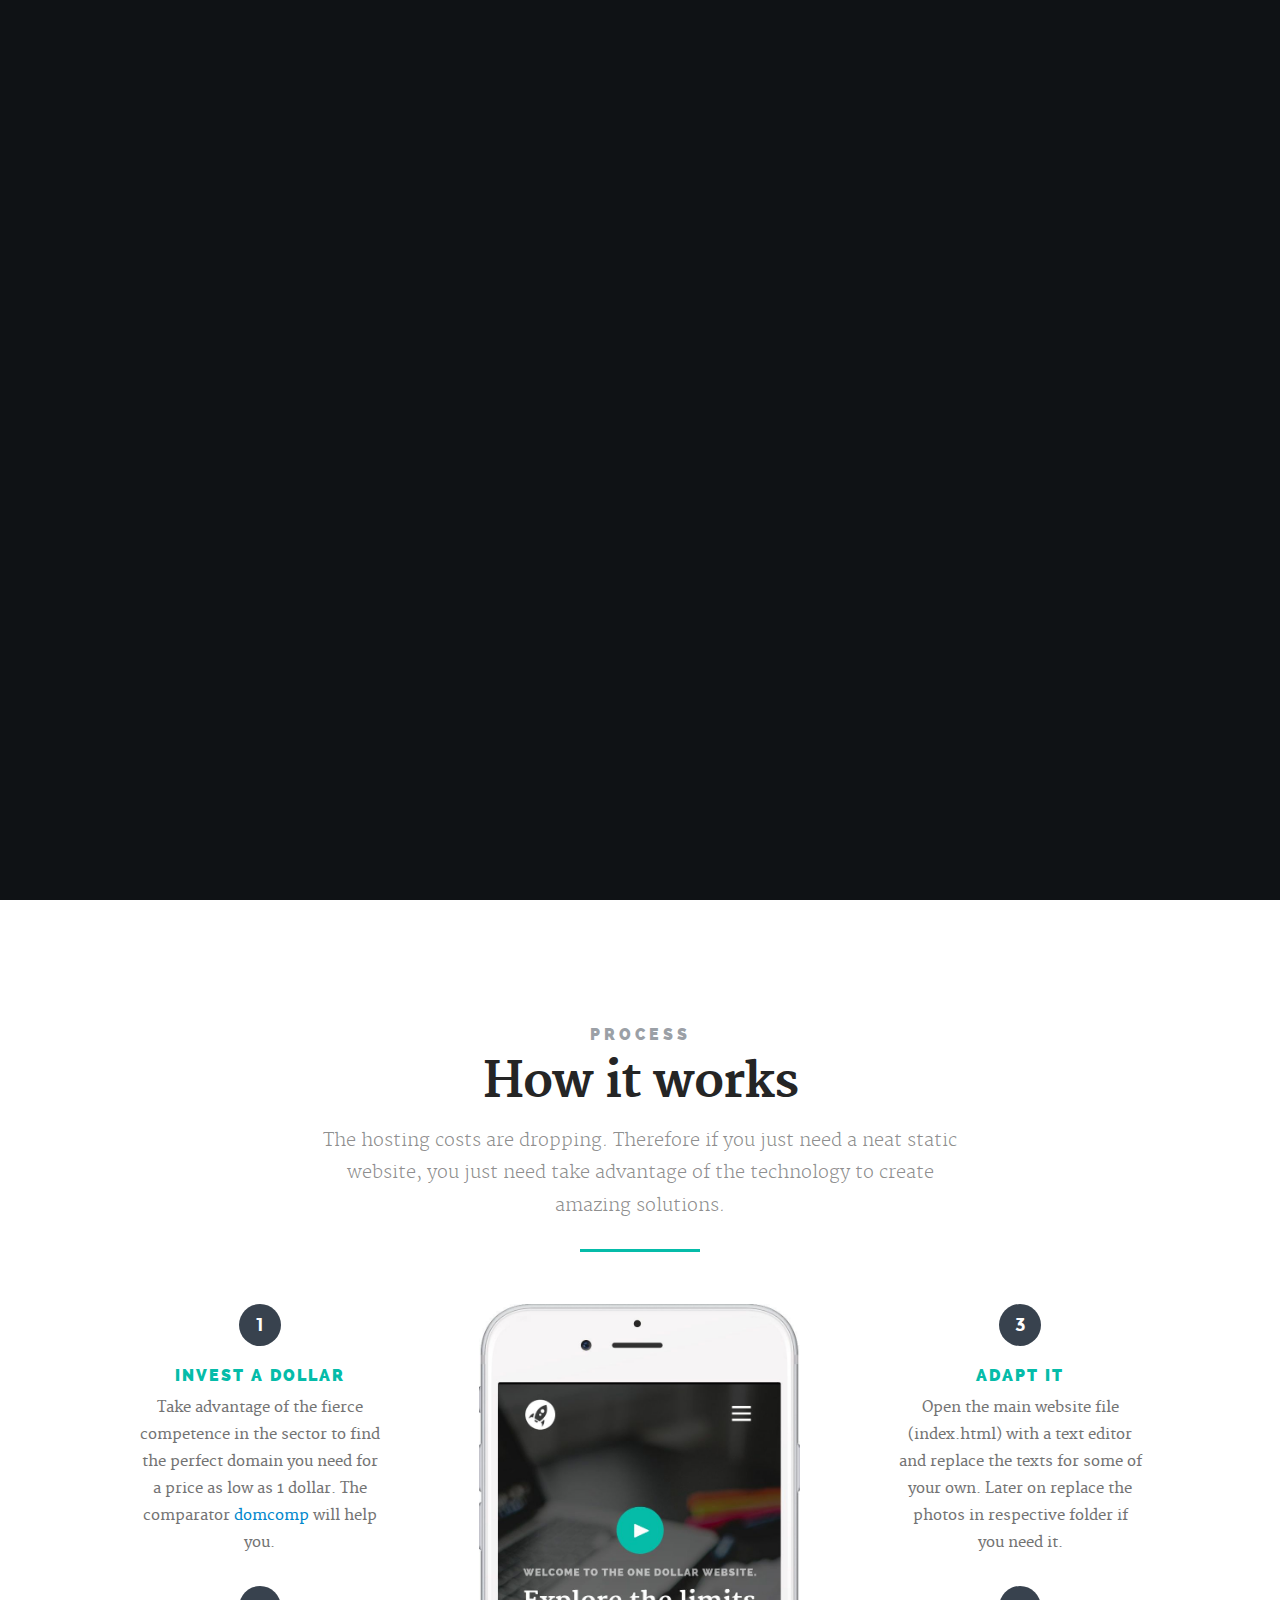
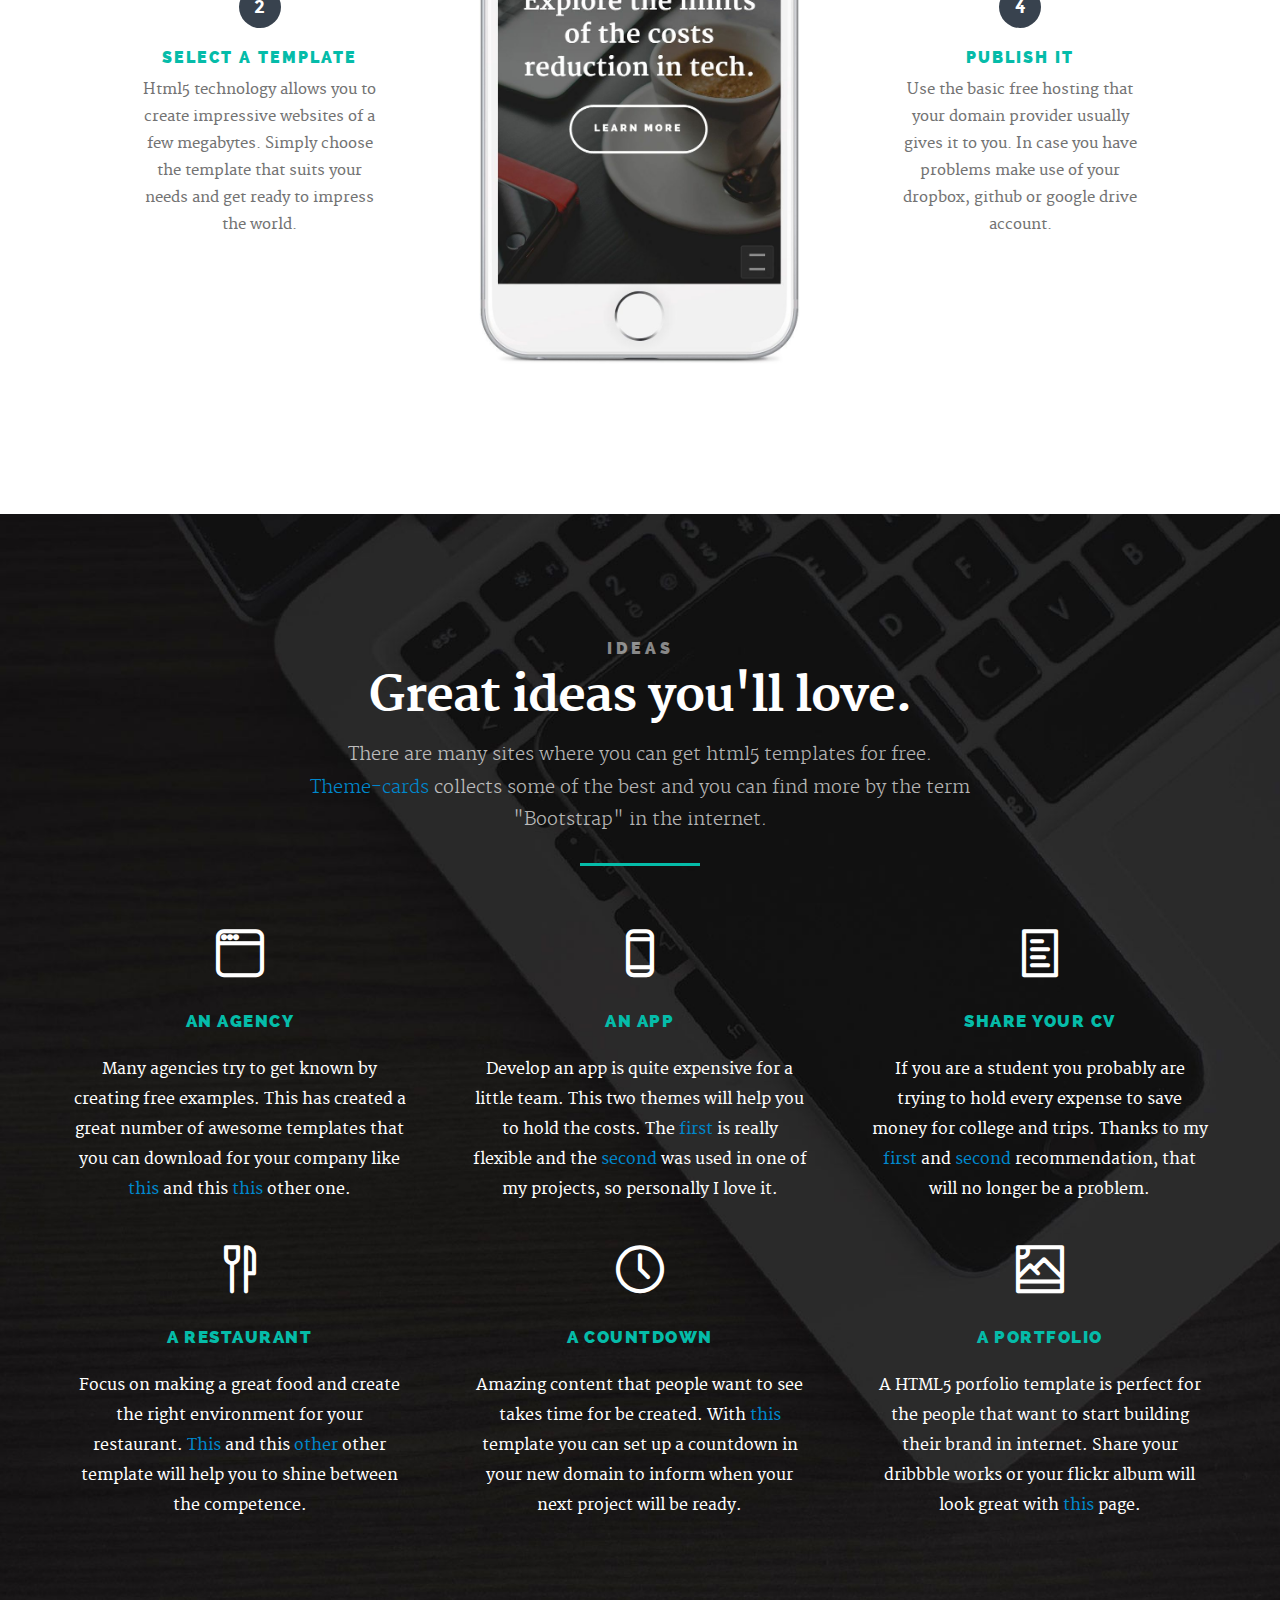
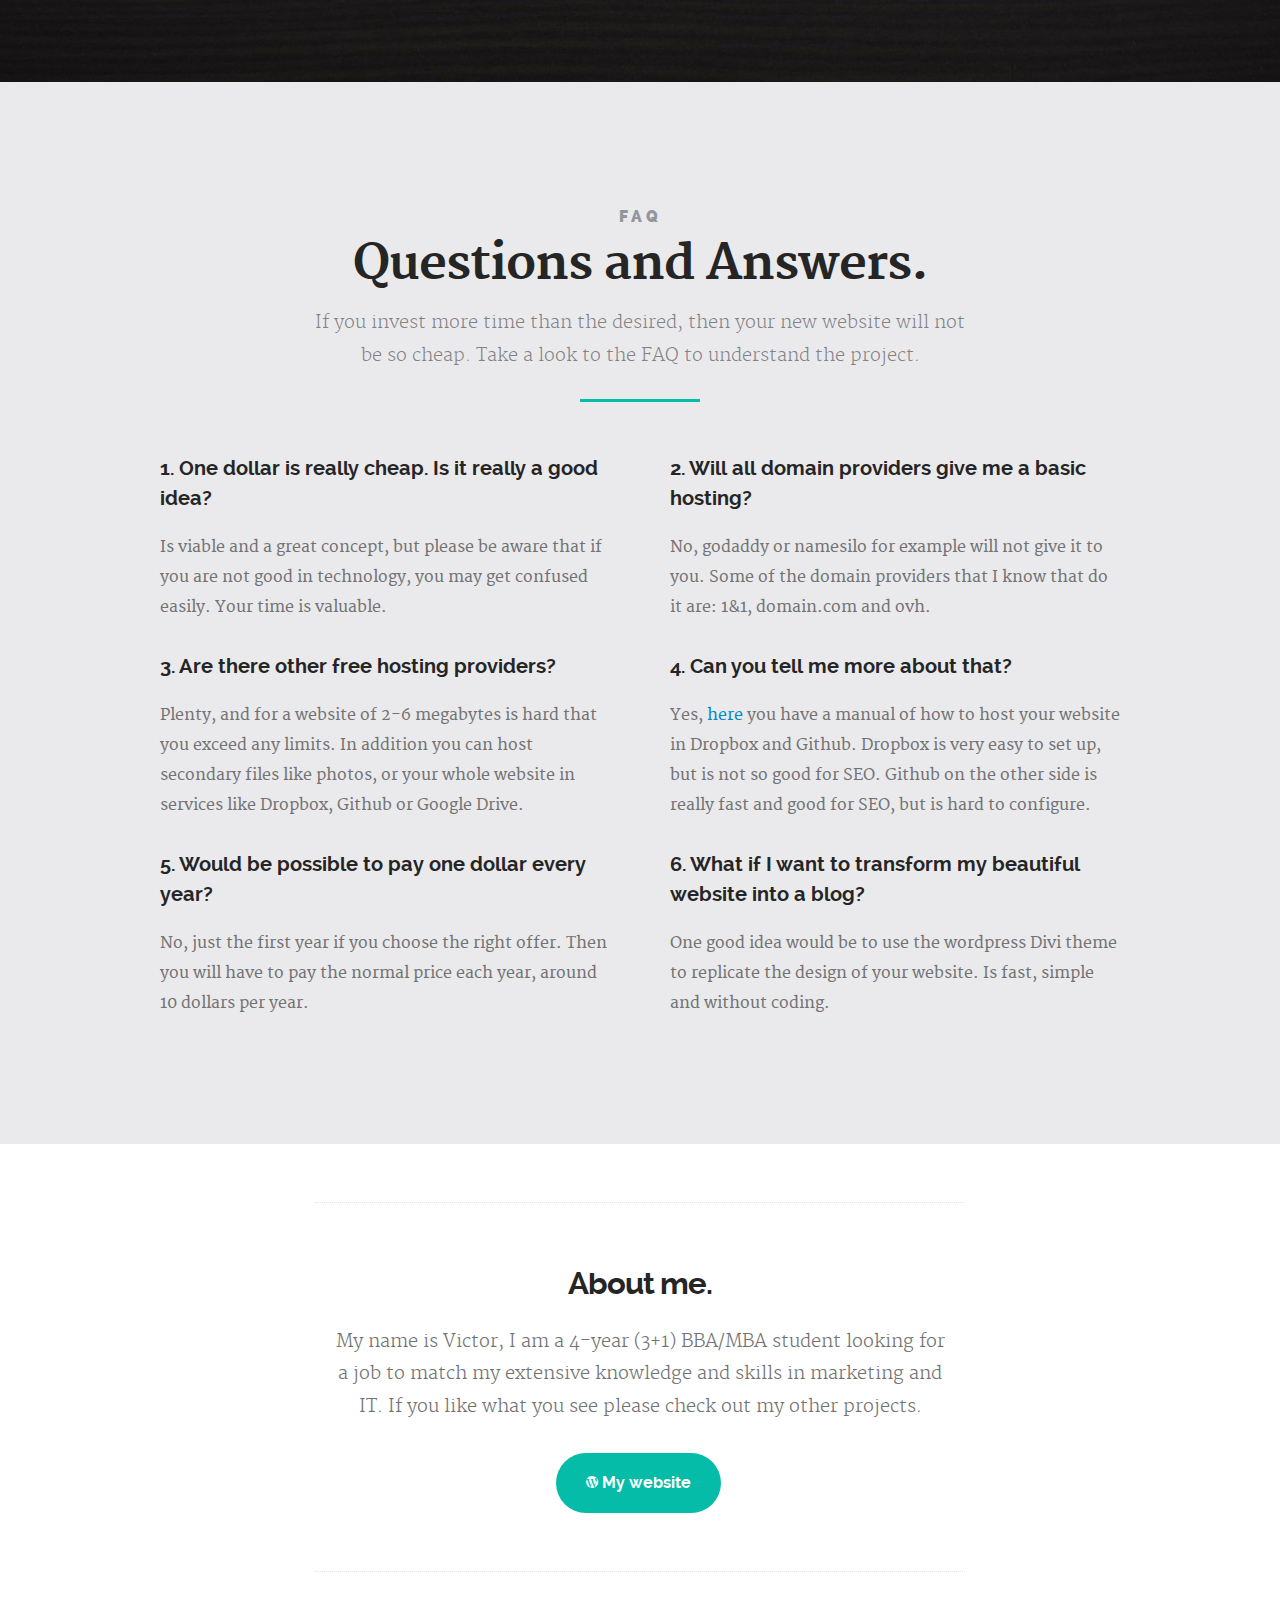
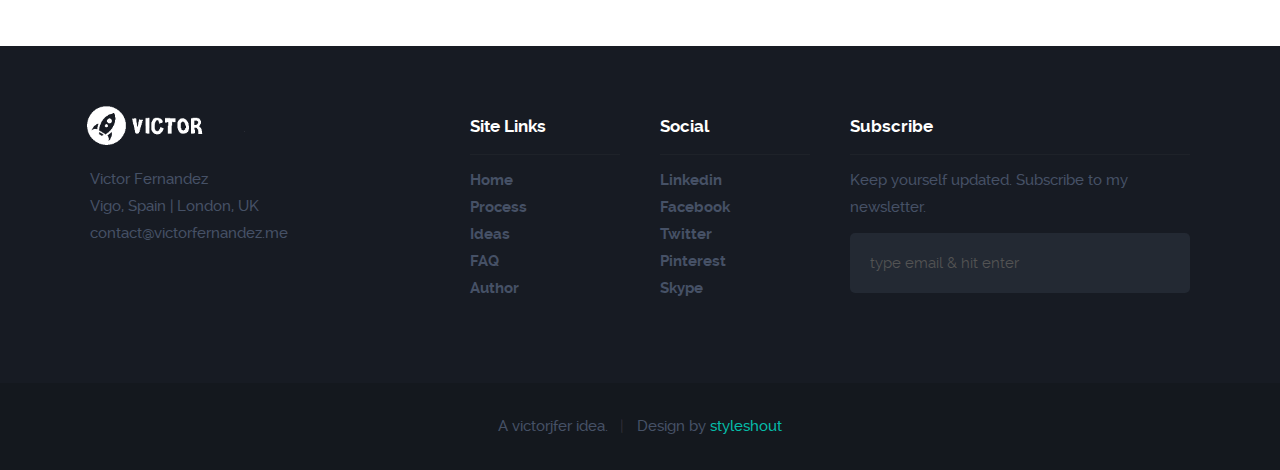
==== commit 066fbaa8: "esto es un comentario" ====
--- a/index.html
+++ b/index.html
@@ -1 +1 @@
-<!DOCTYPE html><html class="no-js" lang="en"> <head><!--- basic page needs==================================================--> <meta charset="utf-8"><title>The One Dollar Website</title><meta name="The one dollar website explores the limits of the costs reduction in tech." content=""> <meta name="Victorjfer | Victor Fernandez" content=""><!-- mobile specific metas==================================================--><meta name="viewport" content="width=device-width, initial-scale=1, maximum-scale=1"><!-- CSS==================================================--> <link rel="stylesheet" href="css/base.css"> <link rel="stylesheet" href="css/main.css"> <link rel="stylesheet" href="css/vendor.css"><!-- script==================================================--><script>/* Modernizr 2.8.3 (Custom Build) | MIT & BSD * Build: http://modernizr.com/download/#-shiv-cssclasses-load */;window.Modernizr=function(a,b,c){function u(a){j.cssText=a}function v(a,b){return u(prefixes.join(a+";")+(b||""))}function w(a,b){return typeof a===b}function x(a,b){return!!~(""+a).indexOf(b)}function y(a,b,d){for(var e in a){var f=b[a[e]];if(f!==c)return d===!1?a[e]:w(f,"function")?f.bind(d||b):f}return!1}var d="2.8.3",e={},f=!0,g=b.documentElement,h="modernizr",i=b.createElement(h),j=i.style,k,l={}.toString,m={},n={},o={},p=[],q=p.slice,r,s={}.hasOwnProperty,t;!w(s,"undefined")&&!w(s.call,"undefined")?t=function(a,b){return s.call(a,b)}:t=function(a,b){return b in a&&w(a.constructor.prototype[b],"undefined")},Function.prototype.bind||(Function.prototype.bind=function(b){var c=this;if(typeof c!="function")throw new TypeError;var d=q.call(arguments,1),e=function(){if(this instanceof e){var a=function(){};a.prototype=c.prototype;var f=new a,g=c.apply(f,d.concat(q.call(arguments)));return Object(g)===g?g:f}return c.apply(b,d.concat(q.call(arguments)))};return e});for(var z in m)t(m,z)&&(r=z.toLowerCase(),e[r]=m[z](),p.push((e[r]?"":"no-")+r));return e.addTest=function(a,b){if(typeof a=="object")for(var d in a)t(a,d)&&e.addTest(d,a[d]);else{a=a.toLowerCase();if(e[a]!==c)return e;b=typeof b=="function"?b():b,typeof f!="undefined"&&f&&(g.className+=" "+(b?"":"no-")+a),e[a]=b}return e},u(""),i=k=null,function(a,b){function l(a,b){var c=a.createElement("p"),d=a.getElementsByTagName("head")[0]||a.documentElement;return c.innerHTML="x<style>"+b+"</style>",d.insertBefore(c.lastChild,d.firstChild)}function m(){var a=s.elements;return typeof a=="string"?a.split(" "):a}function n(a){var b=j[a[h]];return b||(b={},i++,a[h]=i,j[i]=b),b}function o(a,c,d){c||(c=b);if(k)return c.createElement(a);d||(d=n(c));var g;return d.cache[a]?g=d.cache[a].cloneNode():f.test(a)?g=(d.cache[a]=d.createElem(a)).cloneNode():g=d.createElem(a),g.canHaveChildren&&!e.test(a)&&!g.tagUrn?d.frag.appendChild(g):g}function p(a,c){a||(a=b);if(k)return a.createDocumentFragment();c=c||n(a);var d=c.frag.cloneNode(),e=0,f=m(),g=f.length;for(;e<g;e++)d.createElement(f[e]);return d}function q(a,b){b.cache||(b.cache={},b.createElem=a.createElement,b.createFrag=a.createDocumentFragment,b.frag=b.createFrag()),a.createElement=function(c){return s.shivMethods?o(c,a,b):b.createElem(c)},a.createDocumentFragment=Function("h,f","return function(){var n=f.cloneNode(),c=n.createElement;h.shivMethods&&("+m().join().replace(/[\w\-]+/g,function(a){return b.createElem(a),b.frag.createElement(a),'c("'+a+'")'})+");return n}")(s,b.frag)}function r(a){a||(a=b);var c=n(a);return s.shivCSS&&!g&&!c.hasCSS&&(c.hasCSS=!!l(a,"article,aside,dialog,figcaption,figure,footer,header,hgroup,main,nav,section{display:block}mark{background:#FF0;color:#000}template{display:none}")),k||q(a,c),a}var c="3.7.0",d=a.html5||{},e=/^<|^(?:button|map|select|textarea|object|iframe|option|optgroup)$/i,f=/^(?:a|b|code|div|fieldset|h1|h2|h3|h4|h5|h6|i|label|li|ol|p|q|span|strong|style|table|tbody|td|th|tr|ul)$/i,g,h="_html5shiv",i=0,j={},k;(function(){try{var a=b.createElement("a");a.innerHTML="<xyz></xyz>",g="hidden"in a,k=a.childNodes.length==1||function(){b.createElement("a");var a=b.createDocumentFragment();return typeof a.cloneNode=="undefined"||typeof a.createDocumentFragment=="undefined"||typeof a.createElement=="undefined"}()}catch(c){g=!0,k=!0}})();var s={elements:d.elements||"abbr article aside audio bdi canvas data datalist details dialog figcaption figure footer header hgroup main mark meter nav output progress section summary template time video",version:c,shivCSS:d.shivCSS!==!1,supportsUnknownElements:k,shivMethods:d.shivMethods!==!1,type:"default",shivDocument:r,createElement:o,createDocumentFragment:p};a.html5=s,r(b)}(this,b),e._version=d,g.className=g.className.replace(/(^|\s)no-js(\s|$)/,"$1$2")+(f?" js "+p.join(" "):""),e}(this,this.document),function(a,b,c){function d(a){return"[object Function]"==o.call(a)}function e(a){return"string"==typeof a}function f(){}function g(a){return!a||"loaded"==a||"complete"==a||"uninitialized"==a}function h(){var a=p.shift();q=1,a?a.t?m(function(){("c"==a.t?B.injectCss:B.injectJs)(a.s,0,a.a,a.x,a.e,1)},0):(a(),h()):q=0}function i(a,c,d,e,f,i,j){function k(b){if(!o&&g(l.readyState)&&(u.r=o=1,!q&&h(),l.onload=l.onreadystatechange=null,b)){"img"!=a&&m(function(){t.removeChild(l)},50);for(var d in y[c])y[c].hasOwnProperty(d)&&y[c][d].onload()}}var j=j||B.errorTimeout,l=b.createElement(a),o=0,r=0,u={t:d,s:c,e:f,a:i,x:j};1===y[c]&&(r=1,y[c]=[]),"object"==a?l.data=c:(l.src=c,l.type=a),l.width=l.height="0",l.onerror=l.onload=l.onreadystatechange=function(){k.call(this,r)},p.splice(e,0,u),"img"!=a&&(r||2===y[c]?(t.insertBefore(l,s?null:n),m(k,j)):y[c].push(l))}function j(a,b,c,d,f){return q=0,b=b||"j",e(a)?i("c"==b?v:u,a,b,this.i++,c,d,f):(p.splice(this.i++,0,a),1==p.length&&h()),this}function k(){var a=B;return a.loader={load:j,i:0},a}var l=b.documentElement,m=a.setTimeout,n=b.getElementsByTagName("script")[0],o={}.toString,p=[],q=0,r="MozAppearance"in l.style,s=r&&!!b.createRange().compareNode,t=s?l:n.parentNode,l=a.opera&&"[object Opera]"==o.call(a.opera),l=!!b.attachEvent&&!l,u=r?"object":l?"script":"img",v=l?"script":u,w=Array.isArray||function(a){return"[object Array]"==o.call(a)},x=[],y={},z={timeout:function(a,b){return b.length&&(a.timeout=b[0]),a}},A,B;B=function(a){function b(a){var a=a.split("!"),b=x.length,c=a.pop(),d=a.length,c={url:c,origUrl:c,prefixes:a},e,f,g;for(f=0;f<d;f++)g=a[f].split("="),(e=z[g.shift()])&&(c=e(c,g));for(f=0;f<b;f++)c=x[f](c);return c}function g(a,e,f,g,h){var i=b(a),j=i.autoCallback;i.url.split(".").pop().split("?").shift(),i.bypass||(e&&(e=d(e)?e:e[a]||e[g]||e[a.split("/").pop().split("?")[0]]),i.instead?i.instead(a,e,f,g,h):(y[i.url]?i.noexec=!0:y[i.url]=1,f.load(i.url,i.forceCSS||!i.forceJS&&"css"==i.url.split(".").pop().split("?").shift()?"c":c,i.noexec,i.attrs,i.timeout),(d(e)||d(j))&&f.load(function(){k(),e&&e(i.origUrl,h,g),j&&j(i.origUrl,h,g),y[i.url]=2})))}function h(a,b){function c(a,c){if(a){if(e(a))c||(j=function(){var a=[].slice.call(arguments);k.apply(this,a),l()}),g(a,j,b,0,h);else if(Object(a)===a)for(n in m=function(){var b=0,c;for(c in a)a.hasOwnProperty(c)&&b++;return b}(),a)a.hasOwnProperty(n)&&(!c&&!--m&&(d(j)?j=function(){var a=[].slice.call(arguments);k.apply(this,a),l()}:j[n]=function(a){return function(){var b=[].slice.call(arguments);a&&a.apply(this,b),l()}}(k[n])),g(a[n],j,b,n,h))}else!c&&l()}var h=!!a.test,i=a.load||a.both,j=a.callback||f,k=j,l=a.complete||f,m,n;c(h?a.yep:a.nope,!!i),i&&c(i)}var i,j,l=this.yepnope.loader;if(e(a))g(a,0,l,0);else if(w(a))for(i=0;i<a.length;i++)j=a[i],e(j)?g(j,0,l,0):w(j)?B(j):Object(j)===j&&h(j,l);else Object(a)===a&&h(a,l)},B.addPrefix=function(a,b){z[a]=b},B.addFilter=function(a){x.push(a)},B.errorTimeout=1e4,null==b.readyState&&b.addEventListener&&(b.readyState="loading",b.addEventListener("DOMContentLoaded",A=function(){b.removeEventListener("DOMContentLoaded",A,0),b.readyState="complete"},0)),a.yepnope=k(),a.yepnope.executeStack=h,a.yepnope.injectJs=function(a,c,d,e,i,j){var k=b.createElement("script"),l,o,e=e||B.errorTimeout;k.src=a;for(o in d)k.setAttribute(o,d[o]);c=j?h:c||f,k.onreadystatechange=k.onload=function(){!l&&g(k.readyState)&&(l=1,c(),k.onload=k.onreadystatechange=null)},m(function(){l||(l=1,c(1))},e),i?k.onload():n.parentNode.insertBefore(k,n)},a.yepnope.injectCss=function(a,c,d,e,g,i){var e=b.createElement("link"),j,c=i?h:c||f;e.href=a,e.rel="stylesheet",e.type="text/css";for(j in d)e.setAttribute(j,d[j]);g||(n.parentNode.insertBefore(e,n),m(c,0))}}(this,document),Modernizr.load=function(){yepnope.apply(window,[].slice.call(arguments,0))};</script><!-- favicons==================================================--><link rel="icon" type="image/png" href="favicon.png"></head><body id="top"><!-- header==================================================--> <header> <div class="row"> <div class="logo"> <a href="index.html">Lhander</a> </div><nav id="main-nav-wrap"><ul class="main-navigation"><li class="current"><a class="smoothscroll" href="#intro" title="">Home</a></li><li><a class="smoothscroll" href="#process" title="">Process</a></li><li><a class="smoothscroll" href="#features" title="">Ideas</a></li><li><a class="smoothscroll" href="#pricing" title="">FAQ</a></li><li><a class="smoothscroll" href="#faq" title="">Author</a></li><li class="highlight with-sep"><a href="http://victorfernandez.me/" title="">Blog</a></li></ul></nav><a class="menu-toggle" href="#"><span>Menu</span></a> </div></header><!-- intro section==================================================--> <section id="intro"> <div class="shadow-overlay"></div><div class="intro-content"> <div class="row"> <div class="col-twelve"> <div class='video-link'> <a href="#video-popup"><img src="images/play-button.png" alt=""></a> </div><h5>Welcome to The one dollar website.</h5> <h1>Explore the limits of the costs reduction in tech.</h1> <a class="button stroke smoothscroll" href="#process" title="">Learn More</a> </div></div></div><!-- Modal Popup=========================================================--> <div id="video-popup" class="popup-modal mfp-hide"> <div class="fluid-video-wrapper"> <iframe src="https://www.youtube.com/embed/j83_A20e9tg?title=0&amp;byline=0&amp;portrait=0&amp;color=faec09" width="500" height="281" frameborder="0" webkitallowfullscreen mozallowfullscreen allowfullscreen></iframe> </div><a class="close-popup">Close</a> </div></section><!-- Process Section==================================================--> <section id="process"> <div class="row section-intro"> <div class="col-twelve with-bottom-line"> <h5>Process</h5> <h1>How it works</h1> <p class="lead">The hosting costs are dropping. Therefore if you just need a neat static website, you just need take advantage of the technology to create amazing solutions.</p></div></div><div class="row process-content"> <div class="left-side"> <div class="item" data-item="1"> <h5>Invest a dollar</h5> <p>Take advantage of the fierce competence in the sector to find the perfect domain you need for a price as low as 1 dollar. The comparator <a href="https://www.domcomp.com/" target="_blank">domcomp</a> will help you.</p></div><div class="item" data-item="2"> <h5>select a template</h5> <p>Html5 technology allows you to create impressive websites of a few megabytes. Simply choose the template that suits your needs and get ready to impress the world.</p></div></div><div class="right-side"> <div class="item" data-item="3"> <h5>Adapt it</h5> <p>Open the main website file (index.html) with a text editor and replace the texts for some of your own. Later on replace the photos in respective folder if you need it.</p></div><div class="item" data-item="4"> <h5>Publish it</h5> <p>Use the basic free hosting that your domain provider usually gives it to you. In case you have problems make use of your dropbox, github or google drive account.</p></div></div><div class="image-part"></div></div></section><!-- features Section==================================================--><section id="features"><div class="row section-intro"> <div class="col-twelve with-bottom-line"> <h5>Ideas</h5> <h1>Great ideas you'll love.</h1> <p class="lead">There are many sites where you can get html5 templates for free. <a href="http://www.theme.cards/" target="_blank">Theme-cards</a> collects some of the best and you can find more by the term "Bootstrap" in the internet.</p></div></div><div class="row features-content"> <div class="features-list block-1-3 block-s-1-2 block-tab-full group"> <div class="bgrid feature"> <span class="icon"><i class="icon-window"></i></span> <div class="service-content"> <h3 class="h05">An Agency</h3> <p>Many agencies try to get known by creating free examples. This has created a great number of awesome templates that you can download for your company like <a href="http://startbootstrap.com/template-overviews/agency/" target="_blank">this</a> and this <a href="http://demo.themewagon.com/preview/avada-pro-agency-free-responsive-html5-template" target="_blank">this</a> other one. </p></div></div><div class="bgrid feature"><span class="icon"><i class="icon-mobile"></i></span> <div class="service-content"> <h3 class="h05">An App</h3> <p>Develop an app is quite expensive for a little team. This two themes will help you to hold the costs. The <a href="http://elkindnet.github.io/codedesign-basic-app/" target="_blank">first</a> is really flexible and the <a href="http://www.bootstrapzero.com/bootstrap-template/bootstrap-3-single-page-template-css-author" target="_blank">second</a> was used in one of my projects, so personally I love it. </p></div></div><div class="bgrid feature"> <span class="icon"><i class="icon-file"></i></span> <div class="service-content"> <h3 class="h05">Share your CV</h3> <p>If you are a student you probably are trying to hold every expense to save money for college and trips. Thanks to my <a href="http://blacktie.co/2013/10/kelvin-resume-theme/" target="_blank">first</a> and <a href="http://www.styleshout.com/demo/?theme=ceevee" target="_blank">second</a> recommendation, that will no longer be a problem. </p></div></div><div class="bgrid feature"><span class="icon"><i class="icon-fork-knife"></i></span> <div class="service-content"> <h3 class="h05">A Restaurant</h3> <p>Focus on making a great food and create the right environment for your restaurant. <a href="http://demo.themewagon.com/preview/meatking-restaurant-website-design-template" target="_blank">This</a> and this <a href="http://www.bootstrapzero.com/bootstrap-template/zentro-bootstrap-theme" target="_blank">other</a> other template will help you to shine between the competence. </p></div></div><div class="bgrid feature"> <span class="icon"><i class="icon-clock"></i></span> <div class="service-content"> <h3 class="h05">A countdown</h3> <p>Amazing content that people want to see takes time for be created. With <a href="http://demo.themewagon.com/preview/imminent-3d-parallax-responsive-coming-soon-template-with-html5" target="blank">this</a> template you can set up a countdown in your new domain to inform when your next project will be ready. </p></div></div><div class="bgrid feature"> <span class="icon"><i class="icon-image"></i></span> <div class="service-content"> <h3 class="h05">A portfolio</h3> <p>A HTML5 porfolio template is perfect for the people that want to start building their brand in internet. Share your dribbble works or your flickr album will look great with <a href="http://demo.themewagon.com/preview/johndoe-free-one-page-portfolio-website-template" target="blank">this</a> page. </p></div></div></div></div></section><!-- pricing==================================================--> <section id="pricing"> <div class="row section-intro"> <div class="col-twelve with-bottom-line"> <h5>Faq</h5> <h1>Questions and Answers.</h1> <p class="lead">If you invest more time than the desired, then your new website will not be so cheap. Take a look to the FAQ to understand the project.</p></div></div><div class="row faq-content"> <div class="q-and-a block-1-2 block-tab-full group"> <div class="bgrid"> <h3>1. One dollar is really cheap. Is it really a good idea?</h3> <p>Is viable and a great concept, but please be aware that if you are not good in technology, you may get confused easily. Your time is valuable.</p></div><div class="bgrid"> <h3>2. Will all domain providers give me a basic hosting?</h3> <p>No, godaddy or namesilo for example will not give it to you. Some of the domain providers that I know that do it are: 1&1, domain.com and ovh.</p></div><div class="bgrid"> <h3>3. Are there other free hosting providers?</h3> <p>Plenty, and for a website of 2-6 megabytes is hard that you exceed any limits. In addition you can host secondary files like photos, or your whole website in services like Dropbox, Github or Google Drive.</p></div><div class="bgrid"> <h3>4. Can you tell me more about that?</h3> <p>Yes, <a href="https://alexcican.com/post/guide-hosting-website-dropbox-github/" target="_blank">here</a> you have a manual of how to host your website in Dropbox and Github. Dropbox is very easy to set up, but is not so good for SEO. Github on the other side is really fast and good for SEO, but is hard to configure.</p></div><div class="bgrid"> <h3>5. Would be possible to pay one dollar every year?</h3> <p>No, just the first year if you choose the right offer. Then you will have to pay the normal price each year, around 15 dollars per year.</p></div><div class="bgrid"> <h3>6. What if I want to transform my beautiful website into a blog?</h3> <p>One good idea would be to use the wordpress Divi theme to replicate the design of your website. Is fast, simple and without coding.</p></div></div></div></section><!-- cta==================================================--> <section id="faq"> <div class="row section-ads"> <div class="col-twelve"> <h2 class="h01"><a href="http://www.dreamhost.com/r.cgi?287326|STYLESHOUT">About me.</a></h2> <p class="lead"> My name is Victor, I am a 4-year (3+1) BBA/MBA student looking for a job to match my extensive knowledge and skills in marketing and IT. If you like what you see please check out my other projects. </p><div class="action"><a href="http://victorfernandez.me/" target="_blank" class="button round large" title=""> <i class="icon ion-social-wordpress"></i> My website </a> </div></div></div><div class="row section-ads"> <div class="col-twelve"> </div></div></section><!-- footer==================================================--> <footer> <div class="footer-main"> <div class="row"> <div class="col-four tab-full mob-full footer-info"> <div class="footer-logo"></div><p> Victor Fernandez<br>Vigo, Spain | London, UK<br>contact@victorfernandez.me </p></div><div class="col-two tab-1-3 mob-1-2 site-links"> <h4>Site Links</h4> <ul> <li><a href="#">Home</a></li><li><a href="#process">Process</a></li><li><a href="#features">Ideas</a></li><li><a href="#pricing">FAQ</a></li><li><a href="#faq">Author</a></li></ul> </div><div class="col-two tab-1-3 mob-1-2 social-links"> <h4>Social</h4> <ul> <li><a href="https://www.linkedin.com/in/victorjfer">Linkedin</a></li><li><a href="https://www.facebook.com/victorjfer">Facebook</a></li><li><a href="https://twitter.com/victorjfer">Twitter</a></li><li><a href="https://es.pinterest.com/victorjfer/">Pinterest</a></li><li><a href="skype:victorjfer">Skype</a></li></ul> </div><div class="col-four tab-1-3 mob-full footer-subscribe"> <h4>Subscribe</h4> <p>Keep yourself updated. Subscribe to my newsletter.</p><div class="subscribe-form"> <form id="mc-form" class="group" novalidate="true"><input type="email" value="" name="dEmail" class="email" id="mc-email" placeholder="type email &amp; hit enter" required=""> <input type="submit" name="subscribe" > <label for="mc-email" class="subscribe-message"></label></form> </div></div></div></div><div class="footer-bottom"> <div class="row"> <div class="col-twelve"> <div class="copyright"> <span>A victorjfer idea.</span> <span>Design by <a href="http://www.styleshout.com/">styleshout</a></span> </div><div id="go-top" style="display: block;"> <a class="smoothscroll" title="Back to Top" href="#top"><i class="icon ion-android-arrow-up"></i></a> </div></div></div></div></footer> <div id="preloader"> <div id="loader"></div></div><!-- Java Script==================================================--> <script src="js/jquery-1.11.3.min.js"></script> <script src="js/jquery-migrate-1.2.1.min.js"></script> <script src="js/plugins.js"></script> <script src="js/main.js"></script></body></html>
+<!DOCTYPE html><html class="no-js" lang="en"> <head><!--- basic page needs==================================================--> <meta charset="utf-8"><title>The One Dollar Website</title><meta name="The one dollar website explores the limits of the costs reduction in tech." content=""> <meta name="Victorjfer | Victor Fernandez" content=""><!-- mobile specific metas==================================================--><meta name="viewport" content="width=device-width, initial-scale=1, maximum-scale=1"><!-- CSS==================================================--> <link rel="stylesheet" href="css/base.css"> <link rel="stylesheet" href="css/main.css"> <link rel="stylesheet" href="css/vendor.css"><!-- script==================================================--><script>/* Modernizr 2.8.3 (Custom Build) | MIT & BSD * Build: http://modernizr.com/download/#-shiv-cssclasses-load */;window.Modernizr=function(a,b,c){function u(a){j.cssText=a}function v(a,b){return u(prefixes.join(a+";")+(b||""))}function w(a,b){return typeof a===b}function x(a,b){return!!~(""+a).indexOf(b)}function y(a,b,d){for(var e in a){var f=b[a[e]];if(f!==c)return d===!1?a[e]:w(f,"function")?f.bind(d||b):f}return!1}var d="2.8.3",e={},f=!0,g=b.documentElement,h="modernizr",i=b.createElement(h),j=i.style,k,l={}.toString,m={},n={},o={},p=[],q=p.slice,r,s={}.hasOwnProperty,t;!w(s,"undefined")&&!w(s.call,"undefined")?t=function(a,b){return s.call(a,b)}:t=function(a,b){return b in a&&w(a.constructor.prototype[b],"undefined")},Function.prototype.bind||(Function.prototype.bind=function(b){var c=this;if(typeof c!="function")throw new TypeError;var d=q.call(arguments,1),e=function(){if(this instanceof e){var a=function(){};a.prototype=c.prototype;var f=new a,g=c.apply(f,d.concat(q.call(arguments)));return Object(g)===g?g:f}return c.apply(b,d.concat(q.call(arguments)))};return e});for(var z in m)t(m,z)&&(r=z.toLowerCase(),e[r]=m[z](),p.push((e[r]?"":"no-")+r));return e.addTest=function(a,b){if(typeof a=="object")for(var d in a)t(a,d)&&e.addTest(d,a[d]);else{a=a.toLowerCase();if(e[a]!==c)return e;b=typeof b=="function"?b():b,typeof f!="undefined"&&f&&(g.className+=" "+(b?"":"no-")+a),e[a]=b}return e},u(""),i=k=null,function(a,b){function l(a,b){var c=a.createElement("p"),d=a.getElementsByTagName("head")[0]||a.documentElement;return c.innerHTML="x<style>"+b+"</style>",d.insertBefore(c.lastChild,d.firstChild)}function m(){var a=s.elements;return typeof a=="string"?a.split(" "):a}function n(a){var b=j[a[h]];return b||(b={},i++,a[h]=i,j[i]=b),b}function o(a,c,d){c||(c=b);if(k)return c.createElement(a);d||(d=n(c));var g;return d.cache[a]?g=d.cache[a].cloneNode():f.test(a)?g=(d.cache[a]=d.createElem(a)).cloneNode():g=d.createElem(a),g.canHaveChildren&&!e.test(a)&&!g.tagUrn?d.frag.appendChild(g):g}function p(a,c){a||(a=b);if(k)return a.createDocumentFragment();c=c||n(a);var d=c.frag.cloneNode(),e=0,f=m(),g=f.length;for(;e<g;e++)d.createElement(f[e]);return d}function q(a,b){b.cache||(b.cache={},b.createElem=a.createElement,b.createFrag=a.createDocumentFragment,b.frag=b.createFrag()),a.createElement=function(c){return s.shivMethods?o(c,a,b):b.createElem(c)},a.createDocumentFragment=Function("h,f","return function(){var n=f.cloneNode(),c=n.createElement;h.shivMethods&&("+m().join().replace(/[\w\-]+/g,function(a){return b.createElem(a),b.frag.createElement(a),'c("'+a+'")'})+");return n}")(s,b.frag)}function r(a){a||(a=b);var c=n(a);return s.shivCSS&&!g&&!c.hasCSS&&(c.hasCSS=!!l(a,"article,aside,dialog,figcaption,figure,footer,header,hgroup,main,nav,section{display:block}mark{background:#FF0;color:#000}template{display:none}")),k||q(a,c),a}var c="3.7.0",d=a.html5||{},e=/^<|^(?:button|map|select|textarea|object|iframe|option|optgroup)$/i,f=/^(?:a|b|code|div|fieldset|h1|h2|h3|h4|h5|h6|i|label|li|ol|p|q|span|strong|style|table|tbody|td|th|tr|ul)$/i,g,h="_html5shiv",i=0,j={},k;(function(){try{var a=b.createElement("a");a.innerHTML="<xyz></xyz>",g="hidden"in a,k=a.childNodes.length==1||function(){b.createElement("a");var a=b.createDocumentFragment();return typeof a.cloneNode=="undefined"||typeof a.createDocumentFragment=="undefined"||typeof a.createElement=="undefined"}()}catch(c){g=!0,k=!0}})();var s={elements:d.elements||"abbr article aside audio bdi canvas data datalist details dialog figcaption figure footer header hgroup main mark meter nav output progress section summary template time video",version:c,shivCSS:d.shivCSS!==!1,supportsUnknownElements:k,shivMethods:d.shivMethods!==!1,type:"default",shivDocument:r,createElement:o,createDocumentFragment:p};a.html5=s,r(b)}(this,b),e._version=d,g.className=g.className.replace(/(^|\s)no-js(\s|$)/,"$1$2")+(f?" js "+p.join(" "):""),e}(this,this.document),function(a,b,c){function d(a){return"[object Function]"==o.call(a)}function e(a){return"string"==typeof a}function f(){}function g(a){return!a||"loaded"==a||"complete"==a||"uninitialized"==a}function h(){var a=p.shift();q=1,a?a.t?m(function(){("c"==a.t?B.injectCss:B.injectJs)(a.s,0,a.a,a.x,a.e,1)},0):(a(),h()):q=0}function i(a,c,d,e,f,i,j){function k(b){if(!o&&g(l.readyState)&&(u.r=o=1,!q&&h(),l.onload=l.onreadystatechange=null,b)){"img"!=a&&m(function(){t.removeChild(l)},50);for(var d in y[c])y[c].hasOwnProperty(d)&&y[c][d].onload()}}var j=j||B.errorTimeout,l=b.createElement(a),o=0,r=0,u={t:d,s:c,e:f,a:i,x:j};1===y[c]&&(r=1,y[c]=[]),"object"==a?l.data=c:(l.src=c,l.type=a),l.width=l.height="0",l.onerror=l.onload=l.onreadystatechange=function(){k.call(this,r)},p.splice(e,0,u),"img"!=a&&(r||2===y[c]?(t.insertBefore(l,s?null:n),m(k,j)):y[c].push(l))}function j(a,b,c,d,f){return q=0,b=b||"j",e(a)?i("c"==b?v:u,a,b,this.i++,c,d,f):(p.splice(this.i++,0,a),1==p.length&&h()),this}function k(){var a=B;return a.loader={load:j,i:0},a}var l=b.documentElement,m=a.setTimeout,n=b.getElementsByTagName("script")[0],o={}.toString,p=[],q=0,r="MozAppearance"in l.style,s=r&&!!b.createRange().compareNode,t=s?l:n.parentNode,l=a.opera&&"[object Opera]"==o.call(a.opera),l=!!b.attachEvent&&!l,u=r?"object":l?"script":"img",v=l?"script":u,w=Array.isArray||function(a){return"[object Array]"==o.call(a)},x=[],y={},z={timeout:function(a,b){return b.length&&(a.timeout=b[0]),a}},A,B;B=function(a){function b(a){var a=a.split("!"),b=x.length,c=a.pop(),d=a.length,c={url:c,origUrl:c,prefixes:a},e,f,g;for(f=0;f<d;f++)g=a[f].split("="),(e=z[g.shift()])&&(c=e(c,g));for(f=0;f<b;f++)c=x[f](c);return c}function g(a,e,f,g,h){var i=b(a),j=i.autoCallback;i.url.split(".").pop().split("?").shift(),i.bypass||(e&&(e=d(e)?e:e[a]||e[g]||e[a.split("/").pop().split("?")[0]]),i.instead?i.instead(a,e,f,g,h):(y[i.url]?i.noexec=!0:y[i.url]=1,f.load(i.url,i.forceCSS||!i.forceJS&&"css"==i.url.split(".").pop().split("?").shift()?"c":c,i.noexec,i.attrs,i.timeout),(d(e)||d(j))&&f.load(function(){k(),e&&e(i.origUrl,h,g),j&&j(i.origUrl,h,g),y[i.url]=2})))}function h(a,b){function c(a,c){if(a){if(e(a))c||(j=function(){var a=[].slice.call(arguments);k.apply(this,a),l()}),g(a,j,b,0,h);else if(Object(a)===a)for(n in m=function(){var b=0,c;for(c in a)a.hasOwnProperty(c)&&b++;return b}(),a)a.hasOwnProperty(n)&&(!c&&!--m&&(d(j)?j=function(){var a=[].slice.call(arguments);k.apply(this,a),l()}:j[n]=function(a){return function(){var b=[].slice.call(arguments);a&&a.apply(this,b),l()}}(k[n])),g(a[n],j,b,n,h))}else!c&&l()}var h=!!a.test,i=a.load||a.both,j=a.callback||f,k=j,l=a.complete||f,m,n;c(h?a.yep:a.nope,!!i),i&&c(i)}var i,j,l=this.yepnope.loader;if(e(a))g(a,0,l,0);else if(w(a))for(i=0;i<a.length;i++)j=a[i],e(j)?g(j,0,l,0):w(j)?B(j):Object(j)===j&&h(j,l);else Object(a)===a&&h(a,l)},B.addPrefix=function(a,b){z[a]=b},B.addFilter=function(a){x.push(a)},B.errorTimeout=1e4,null==b.readyState&&b.addEventListener&&(b.readyState="loading",b.addEventListener("DOMContentLoaded",A=function(){b.removeEventListener("DOMContentLoaded",A,0),b.readyState="complete"},0)),a.yepnope=k(),a.yepnope.executeStack=h,a.yepnope.injectJs=function(a,c,d,e,i,j){var k=b.createElement("script"),l,o,e=e||B.errorTimeout;k.src=a;for(o in d)k.setAttribute(o,d[o]);c=j?h:c||f,k.onreadystatechange=k.onload=function(){!l&&g(k.readyState)&&(l=1,c(),k.onload=k.onreadystatechange=null)},m(function(){l||(l=1,c(1))},e),i?k.onload():n.parentNode.insertBefore(k,n)},a.yepnope.injectCss=function(a,c,d,e,g,i){var e=b.createElement("link"),j,c=i?h:c||f;e.href=a,e.rel="stylesheet",e.type="text/css";for(j in d)e.setAttribute(j,d[j]);g||(n.parentNode.insertBefore(e,n),m(c,0))}}(this,document),Modernizr.load=function(){yepnope.apply(window,[].slice.call(arguments,0))};</script><!-- favicons==================================================--><link rel="icon" type="image/png" href="favicon.png"></head><body id="top"><!-- header==================================================--> <header> <div class="row"> <div class="logo"> <a href="index.html">Lhander</a> </div><nav id="main-nav-wrap"><ul class="main-navigation"><li class="current"><a class="smoothscroll" href="#intro" title="">Home</a></li><li><a class="smoothscroll" href="#process" title="">Process</a></li><li><a class="smoothscroll" href="#features" title="">Ideas</a></li><li><a class="smoothscroll" href="#pricing" title="">FAQ</a></li><li><a class="smoothscroll" href="#faq" title="">Author</a></li><li class="highlight with-sep"><a href="http://victorfernandez.me/" title="">Blog</a></li></ul></nav><a class="menu-toggle" href="#"><span>Menu</span></a> </div></header><!-- intro section==================================================--> <section id="intro"> <div class="shadow-overlay"></div><div class="intro-content"> <div class="row"> <div class="col-twelve"> <div class='video-link'> <a href="#video-popup"><img src="images/play-button.png" alt=""></a> </div><h5>Welcome to The one dollar website.</h5> <h1>Explore the limits of the costs reduction in tech.</h1> <a class="button stroke smoothscroll" href="#process" title="">Learn More</a> </div></div></div><!-- Modal Popup=========================================================--> <div id="video-popup" class="popup-modal mfp-hide"> <div class="fluid-video-wrapper"> <iframe src="https://www.youtube.com/embed/j83_A20e9tg?title=0&amp;byline=0&amp;portrait=0&amp;color=faec09" width="500" height="281" frameborder="0" webkitallowfullscreen mozallowfullscreen allowfullscreen></iframe> </div><a class="close-popup">Close</a> </div></section><!-- Process Section==================================================--> <section id="process"> <div class="row section-intro"> <div class="col-twelve with-bottom-line"> <h5>Process</h5> <h1>How it works</h1> <p class="lead">The hosting costs are dropping. Therefore if you just need a neat static website, you just need take advantage of the technology to create amazing solutions.</p></div></div><div class="row process-content"> <div class="left-side"> <div class="item" data-item="1"> <h5>Invest a dollar</h5> <p>Take advantage of the fierce competence in the sector to find the perfect domain you need for a price as low as 1 dollar. The comparator <a href="https://www.domcomp.com/" target="_blank">domcomp</a> will help you.</p></div><div class="item" data-item="2"> <h5>select a template</h5> <p>Html5 technology allows you to create impressive websites of a few megabytes. Simply choose the template that suits your needs and get ready to impress the world.</p></div></div><div class="right-side"> <div class="item" data-item="3"> <h5>Adapt it</h5> <p>Open the main website file (index.html) with a text editor and replace the texts for some of your own. Later on replace the photos in respective folder if you need it.</p></div><div class="item" data-item="4"> <h5>Publish it</h5> <p>Use the basic free hosting that your domain provider usually gives it to you. In case you have problems make use of your dropbox, github or google drive account.</p></div></div><div class="image-part"></div></div></section><!-- features Section==================================================--><section id="features"><div class="row section-intro"> <div class="col-twelve with-bottom-line"> <h5>Ideas</h5> <h1>Great ideas you'll love.</h1> <p class="lead">There are many sites where you can get html5 templates for free. <a href="http://www.theme.cards/" target="_blank">Theme-cards</a> collects some of the best and you can find more by the term "Bootstrap" in the internet.</p></div></div><div class="row features-content"> <div class="features-list block-1-3 block-s-1-2 block-tab-full group"> <div class="bgrid feature"> <span class="icon"><i class="icon-window"></i></span> <div class="service-content"> <h3 class="h05">An Agency</h3> <p>Many agencies try to get known by creating free examples. This has created a great number of awesome templates that you can download for your company like <a href="http://startbootstrap.com/template-overviews/agency/" target="_blank">this</a> and this <a href="http://demo.themewagon.com/preview/avada-pro-agency-free-responsive-html5-template" target="_blank">this</a> other one. </p></div></div><div class="bgrid feature"><span class="icon"><i class="icon-mobile"></i></span> <div class="service-content"> <h3 class="h05">An App</h3> <p>Develop an app is quite expensive for a little team. This two themes will help you to hold the costs. The <a href="http://elkindnet.github.io/codedesign-basic-app/" target="_blank">first</a> is really flexible and the <a href="http://www.bootstrapzero.com/bootstrap-template/bootstrap-3-single-page-template-css-author" target="_blank">second</a> was used in one of my projects, so personally I love it. </p></div></div><div class="bgrid feature"> <span class="icon"><i class="icon-file"></i></span> <div class="service-content"> <h3 class="h05">Share your CV</h3> <p>If you are a student you probably are trying to hold every expense to save money for college and trips. Thanks to my <a href="http://blacktie.co/2013/10/kelvin-resume-theme/" target="_blank">first</a> and <a href="http://www.styleshout.com/demo/?theme=ceevee" target="_blank">second</a> recommendation, that will no longer be a problem. </p></div></div><div class="bgrid feature"><span class="icon"><i class="icon-fork-knife"></i></span> <div class="service-content"> <h3 class="h05">A Restaurant</h3> <p>Focus on making a great food and create the right environment for your restaurant. <a href="http://demo.themewagon.com/preview/meatking-restaurant-website-design-template" target="_blank">This</a> and this <a href="http://www.bootstrapzero.com/bootstrap-template/zentro-bootstrap-theme" target="_blank">other</a> other template will help you to shine between the competence. </p></div></div><div class="bgrid feature"> <span class="icon"><i class="icon-clock"></i></span> <div class="service-content"> <h3 class="h05">A countdown</h3> <p>Amazing content that people want to see takes time for be created. With <a href="http://demo.themewagon.com/preview/imminent-3d-parallax-responsive-coming-soon-template-with-html5" target="blank">this</a> template you can set up a countdown in your new domain to inform when your next project will be ready. </p></div></div><div class="bgrid feature"> <span class="icon"><i class="icon-image"></i></span> <div class="service-content"> <h3 class="h05">A portfolio</h3> <p>A HTML5 porfolio template is perfect for the people that want to start building their brand in internet. Share your dribbble works or your flickr album will look great with <a href="http://demo.themewagon.com/preview/johndoe-free-one-page-portfolio-website-template" target="blank">this</a> page. </p></div></div></div></div></section><!-- pricing==================================================--> <section id="pricing"> <div class="row section-intro"> <div class="col-twelve with-bottom-line"> <h5>Faq</h5> <h1>Questions and Answers.</h1> <p class="lead">If you invest more time than the desired, then your new website will not be so cheap. Take a look to the FAQ to understand the project.</p></div></div><div class="row faq-content"> <div class="q-and-a block-1-2 block-tab-full group"> <div class="bgrid"> <h3>1. One dollar is really cheap. Is it really a good idea?</h3> <p>Is viable and a great concept, but please be aware that if you are not good in technology, you may get confused easily. Your time is valuable.</p></div><div class="bgrid"> <h3>2. Will all domain providers give me a basic hosting?</h3> <p>No, godaddy or namesilo for example will not give it to you. Some of the domain providers that I know that do it are: 1&1, domain.com and ovh.</p></div><div class="bgrid"> <h3>3. Are there other free hosting providers?</h3> <p>Plenty, and for a website of 2-6 megabytes is hard that you exceed any limits. In addition you can host secondary files like photos, or your whole website in services like Dropbox, Github or Google Drive.</p></div><div class="bgrid"> <h3>4. Can you tell me more about that?</h3> <p>Yes, <a href="https://alexcican.com/post/guide-hosting-website-dropbox-github/" target="_blank">here</a> you have a manual of how to host your website in Dropbox and Github. Dropbox is very easy to set up, but is not so good for SEO. Github on the other side is really fast and good for SEO, but is hard to configure.</p></div><div class="bgrid"> <h3>5. Would be possible to pay one dollar every year?</h3> <p>No, just the first year if you choose the right offer. Then you will have to pay the normal price each year, around 10 dollars per year.</p></div><div class="bgrid"> <h3>6. What if I want to transform my beautiful website into a blog?</h3> <p>One good idea would be to use the wordpress Divi theme to replicate the design of your website. Is fast, simple and without coding.</p></div></div></div></section><!-- cta==================================================--> <section id="faq"> <div class="row section-ads"> <div class="col-twelve"> <h2 class="h01"><a href="http://www.dreamhost.com/r.cgi?287326|STYLESHOUT">About me.</a></h2> <p class="lead"> My name is Victor, I am a 4-year (3+1) BBA/MBA student looking for a job to match my extensive knowledge and skills in marketing and IT. If you like what you see please check out my other projects. </p><div class="action"><a href="http://victorfernandez.me/" target="_blank" class="button round large" title=""> <i class="icon ion-social-wordpress"></i> My website </a> </div></div></div><div class="row section-ads"> <div class="col-twelve"> </div></div></section><!-- footer==================================================--> <footer> <div class="footer-main"> <div class="row"> <div class="col-four tab-full mob-full footer-info"> <div class="footer-logo"></div><p> Victor Fernandez<br>Vigo, Spain | London, UK<br>contact@victorfernandez.me </p></div><div class="col-two tab-1-3 mob-1-2 site-links"> <h4>Site Links</h4> <ul> <li><a href="#">Home</a></li><li><a href="#process">Process</a></li><li><a href="#features">Ideas</a></li><li><a href="#pricing">FAQ</a></li><li><a href="#faq">Author</a></li></ul> </div><div class="col-two tab-1-3 mob-1-2 social-links"> <h4>Social</h4> <ul> <li><a href="https://www.linkedin.com/in/victorjfer">Linkedin</a></li><li><a href="https://www.facebook.com/victorjfer">Facebook</a></li><li><a href="https://twitter.com/victorjfer">Twitter</a></li><li><a href="https://es.pinterest.com/victorjfer/">Pinterest</a></li><li><a href="skype:victorjfer">Skype</a></li></ul> </div><div class="col-four tab-1-3 mob-full footer-subscribe"> <h4>Subscribe</h4> <p>Keep yourself updated. Subscribe to my newsletter.</p><div class="subscribe-form"> <form id="mc-form" class="group" novalidate="true"><input type="email" value="" name="dEmail" class="email" id="mc-email" placeholder="type email &amp; hit enter" required=""> <input type="submit" name="subscribe" > <label for="mc-email" class="subscribe-message"></label></form> </div></div></div></div><div class="footer-bottom"> <div class="row"> <div class="col-twelve"> <div class="copyright"> <span>A victorjfer idea.</span> <span>Design by <a href="http://www.styleshout.com/">styleshout</a></span> </div><div id="go-top" style="display: block;"> <a class="smoothscroll" title="Back to Top" href="#top"><i class="icon ion-android-arrow-up"></i></a> </div></div></div></div></footer> <div id="preloader"> <div id="loader"></div></div><!-- Java Script==================================================--> <script src="js/jquery-1.11.3.min.js"></script> <script src="js/jquery-migrate-1.2.1.min.js"></script> <script src="js/plugins.js"></script> <script src="js/main.js"></script></body></html>
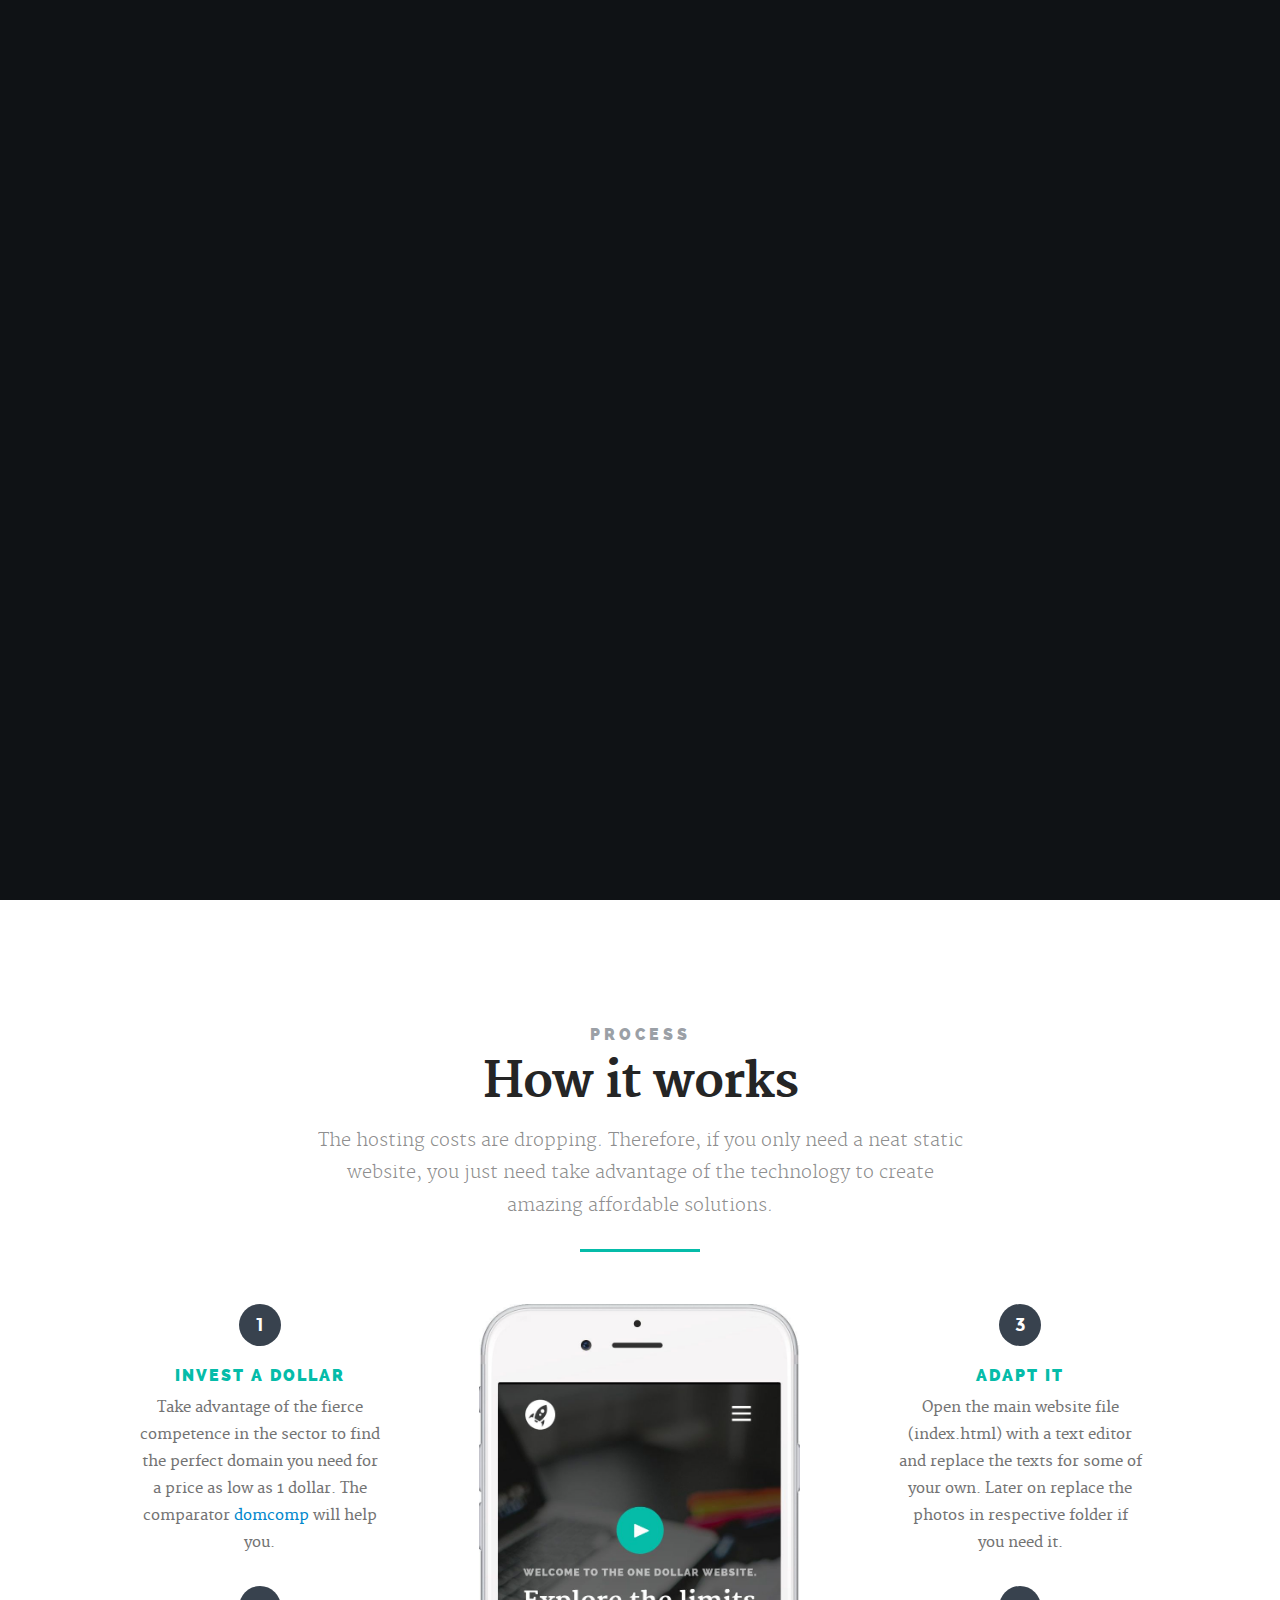
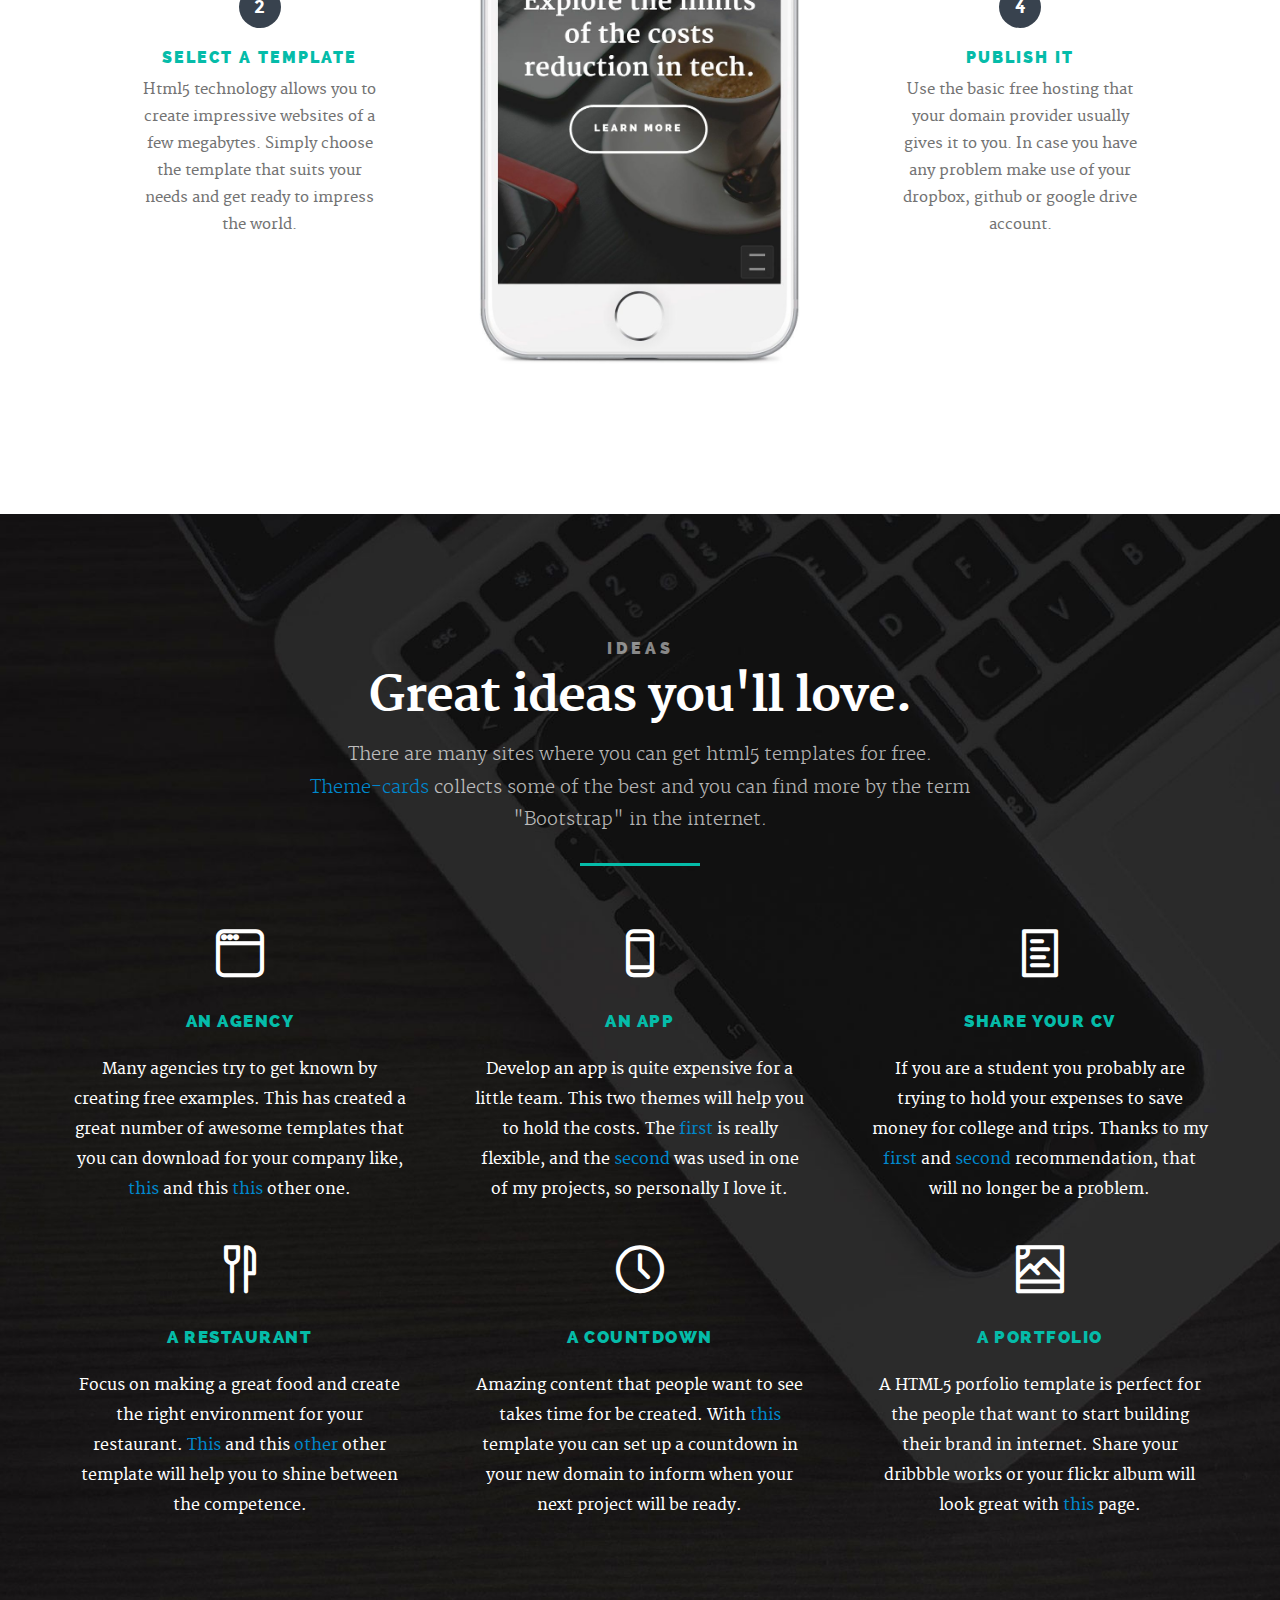
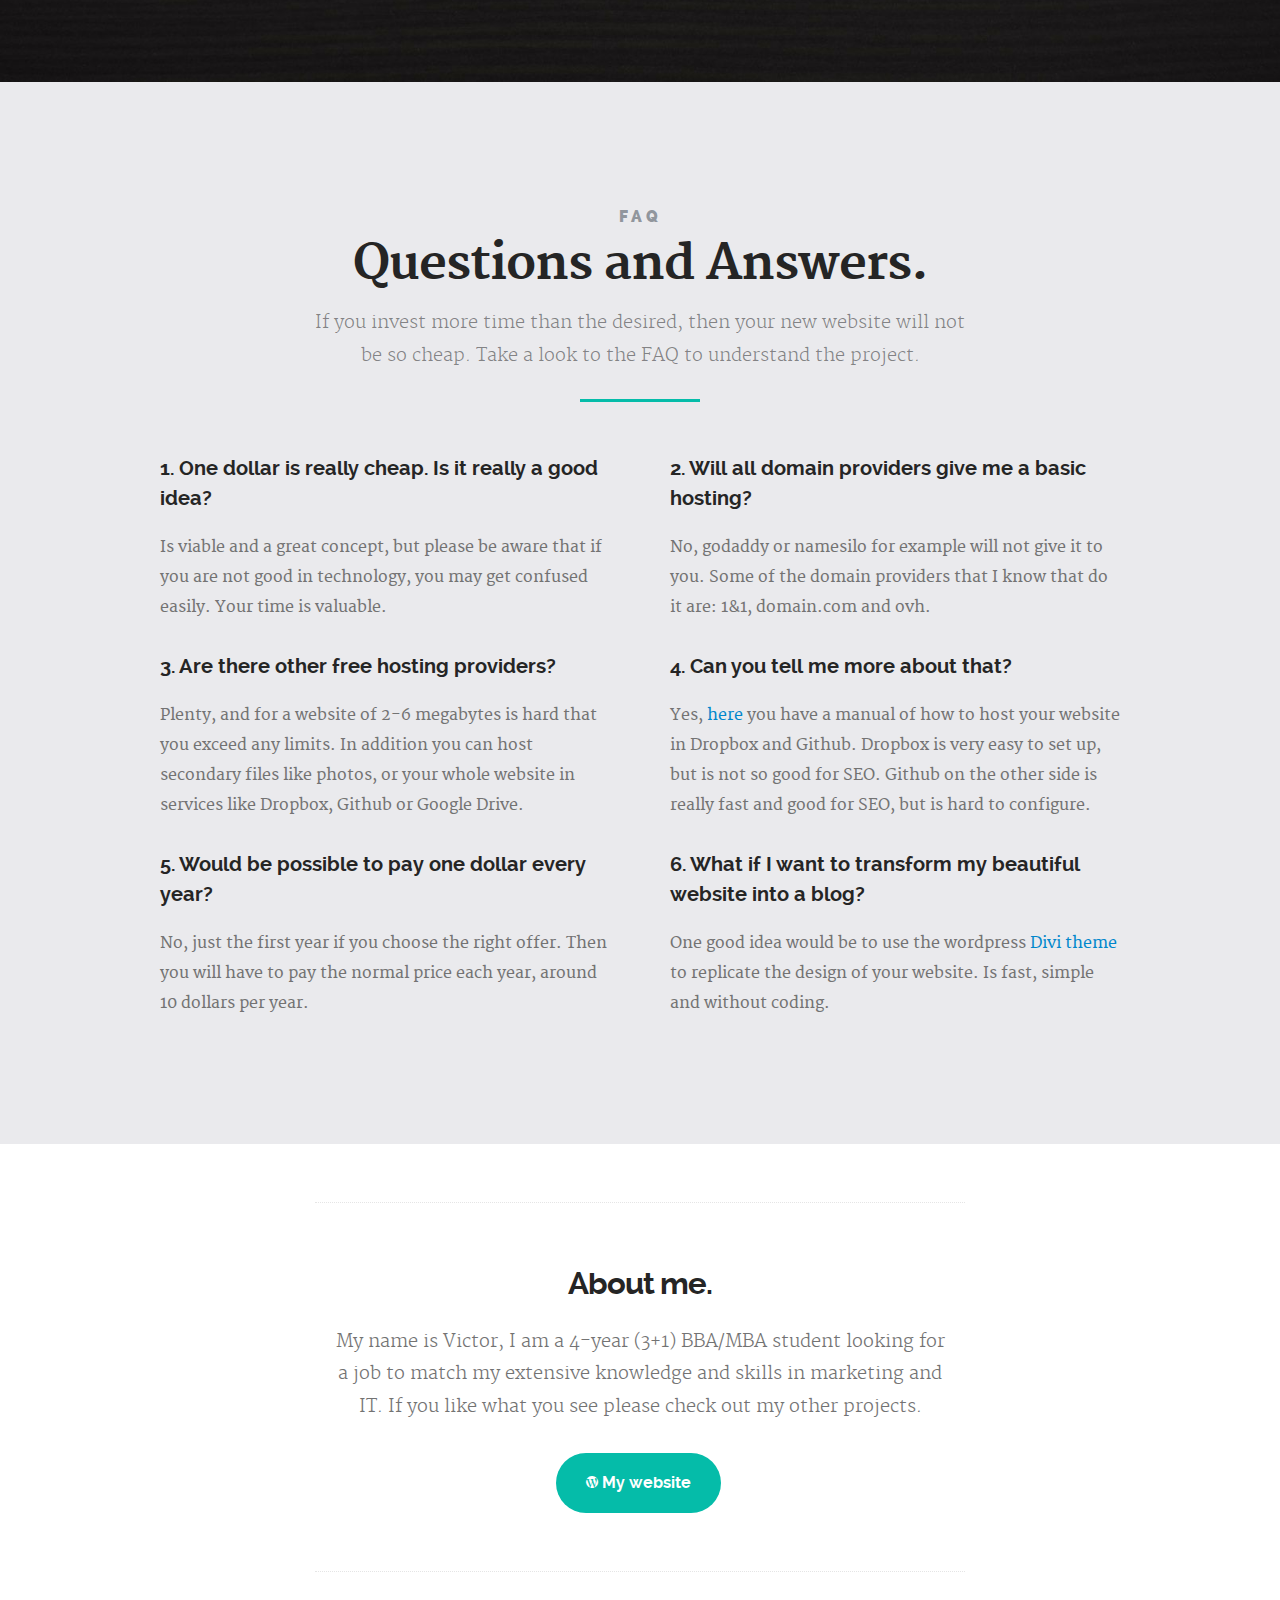
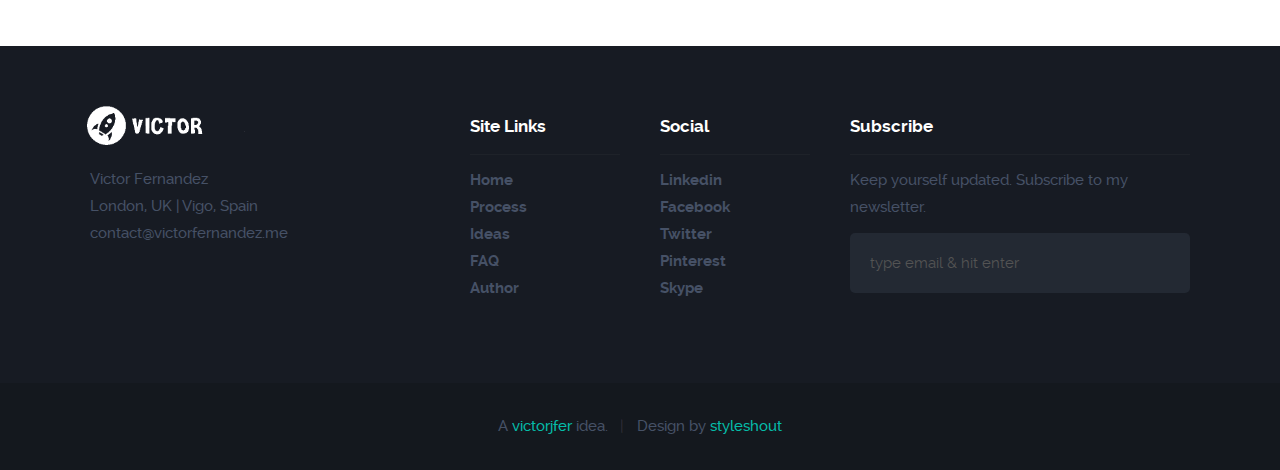
==== commit db2eaa83: "esto es un comentario" ====
--- a/index.html
+++ b/index.html
@@ -1 +1 @@
-<!DOCTYPE html><html class="no-js" lang="en"> <head><!--- basic page needs==================================================--> <meta charset="utf-8"><title>The One Dollar Website</title><meta name="The one dollar website explores the limits of the costs reduction in tech." content=""> <meta name="Victorjfer | Victor Fernandez" content=""><!-- mobile specific metas==================================================--><meta name="viewport" content="width=device-width, initial-scale=1, maximum-scale=1"><!-- CSS==================================================--> <link rel="stylesheet" href="css/base.css"> <link rel="stylesheet" href="css/main.css"> <link rel="stylesheet" href="css/vendor.css"><!-- script==================================================--><script>/* Modernizr 2.8.3 (Custom Build) | MIT & BSD * Build: http://modernizr.com/download/#-shiv-cssclasses-load */;window.Modernizr=function(a,b,c){function u(a){j.cssText=a}function v(a,b){return u(prefixes.join(a+";")+(b||""))}function w(a,b){return typeof a===b}function x(a,b){return!!~(""+a).indexOf(b)}function y(a,b,d){for(var e in a){var f=b[a[e]];if(f!==c)return d===!1?a[e]:w(f,"function")?f.bind(d||b):f}return!1}var d="2.8.3",e={},f=!0,g=b.documentElement,h="modernizr",i=b.createElement(h),j=i.style,k,l={}.toString,m={},n={},o={},p=[],q=p.slice,r,s={}.hasOwnProperty,t;!w(s,"undefined")&&!w(s.call,"undefined")?t=function(a,b){return s.call(a,b)}:t=function(a,b){return b in a&&w(a.constructor.prototype[b],"undefined")},Function.prototype.bind||(Function.prototype.bind=function(b){var c=this;if(typeof c!="function")throw new TypeError;var d=q.call(arguments,1),e=function(){if(this instanceof e){var a=function(){};a.prototype=c.prototype;var f=new a,g=c.apply(f,d.concat(q.call(arguments)));return Object(g)===g?g:f}return c.apply(b,d.concat(q.call(arguments)))};return e});for(var z in m)t(m,z)&&(r=z.toLowerCase(),e[r]=m[z](),p.push((e[r]?"":"no-")+r));return e.addTest=function(a,b){if(typeof a=="object")for(var d in a)t(a,d)&&e.addTest(d,a[d]);else{a=a.toLowerCase();if(e[a]!==c)return e;b=typeof b=="function"?b():b,typeof f!="undefined"&&f&&(g.className+=" "+(b?"":"no-")+a),e[a]=b}return e},u(""),i=k=null,function(a,b){function l(a,b){var c=a.createElement("p"),d=a.getElementsByTagName("head")[0]||a.documentElement;return c.innerHTML="x<style>"+b+"</style>",d.insertBefore(c.lastChild,d.firstChild)}function m(){var a=s.elements;return typeof a=="string"?a.split(" "):a}function n(a){var b=j[a[h]];return b||(b={},i++,a[h]=i,j[i]=b),b}function o(a,c,d){c||(c=b);if(k)return c.createElement(a);d||(d=n(c));var g;return d.cache[a]?g=d.cache[a].cloneNode():f.test(a)?g=(d.cache[a]=d.createElem(a)).cloneNode():g=d.createElem(a),g.canHaveChildren&&!e.test(a)&&!g.tagUrn?d.frag.appendChild(g):g}function p(a,c){a||(a=b);if(k)return a.createDocumentFragment();c=c||n(a);var d=c.frag.cloneNode(),e=0,f=m(),g=f.length;for(;e<g;e++)d.createElement(f[e]);return d}function q(a,b){b.cache||(b.cache={},b.createElem=a.createElement,b.createFrag=a.createDocumentFragment,b.frag=b.createFrag()),a.createElement=function(c){return s.shivMethods?o(c,a,b):b.createElem(c)},a.createDocumentFragment=Function("h,f","return function(){var n=f.cloneNode(),c=n.createElement;h.shivMethods&&("+m().join().replace(/[\w\-]+/g,function(a){return b.createElem(a),b.frag.createElement(a),'c("'+a+'")'})+");return n}")(s,b.frag)}function r(a){a||(a=b);var c=n(a);return s.shivCSS&&!g&&!c.hasCSS&&(c.hasCSS=!!l(a,"article,aside,dialog,figcaption,figure,footer,header,hgroup,main,nav,section{display:block}mark{background:#FF0;color:#000}template{display:none}")),k||q(a,c),a}var c="3.7.0",d=a.html5||{},e=/^<|^(?:button|map|select|textarea|object|iframe|option|optgroup)$/i,f=/^(?:a|b|code|div|fieldset|h1|h2|h3|h4|h5|h6|i|label|li|ol|p|q|span|strong|style|table|tbody|td|th|tr|ul)$/i,g,h="_html5shiv",i=0,j={},k;(function(){try{var a=b.createElement("a");a.innerHTML="<xyz></xyz>",g="hidden"in a,k=a.childNodes.length==1||function(){b.createElement("a");var a=b.createDocumentFragment();return typeof a.cloneNode=="undefined"||typeof a.createDocumentFragment=="undefined"||typeof a.createElement=="undefined"}()}catch(c){g=!0,k=!0}})();var s={elements:d.elements||"abbr article aside audio bdi canvas data datalist details dialog figcaption figure footer header hgroup main mark meter nav output progress section summary template time video",version:c,shivCSS:d.shivCSS!==!1,supportsUnknownElements:k,shivMethods:d.shivMethods!==!1,type:"default",shivDocument:r,createElement:o,createDocumentFragment:p};a.html5=s,r(b)}(this,b),e._version=d,g.className=g.className.replace(/(^|\s)no-js(\s|$)/,"$1$2")+(f?" js "+p.join(" "):""),e}(this,this.document),function(a,b,c){function d(a){return"[object Function]"==o.call(a)}function e(a){return"string"==typeof a}function f(){}function g(a){return!a||"loaded"==a||"complete"==a||"uninitialized"==a}function h(){var a=p.shift();q=1,a?a.t?m(function(){("c"==a.t?B.injectCss:B.injectJs)(a.s,0,a.a,a.x,a.e,1)},0):(a(),h()):q=0}function i(a,c,d,e,f,i,j){function k(b){if(!o&&g(l.readyState)&&(u.r=o=1,!q&&h(),l.onload=l.onreadystatechange=null,b)){"img"!=a&&m(function(){t.removeChild(l)},50);for(var d in y[c])y[c].hasOwnProperty(d)&&y[c][d].onload()}}var j=j||B.errorTimeout,l=b.createElement(a),o=0,r=0,u={t:d,s:c,e:f,a:i,x:j};1===y[c]&&(r=1,y[c]=[]),"object"==a?l.data=c:(l.src=c,l.type=a),l.width=l.height="0",l.onerror=l.onload=l.onreadystatechange=function(){k.call(this,r)},p.splice(e,0,u),"img"!=a&&(r||2===y[c]?(t.insertBefore(l,s?null:n),m(k,j)):y[c].push(l))}function j(a,b,c,d,f){return q=0,b=b||"j",e(a)?i("c"==b?v:u,a,b,this.i++,c,d,f):(p.splice(this.i++,0,a),1==p.length&&h()),this}function k(){var a=B;return a.loader={load:j,i:0},a}var l=b.documentElement,m=a.setTimeout,n=b.getElementsByTagName("script")[0],o={}.toString,p=[],q=0,r="MozAppearance"in l.style,s=r&&!!b.createRange().compareNode,t=s?l:n.parentNode,l=a.opera&&"[object Opera]"==o.call(a.opera),l=!!b.attachEvent&&!l,u=r?"object":l?"script":"img",v=l?"script":u,w=Array.isArray||function(a){return"[object Array]"==o.call(a)},x=[],y={},z={timeout:function(a,b){return b.length&&(a.timeout=b[0]),a}},A,B;B=function(a){function b(a){var a=a.split("!"),b=x.length,c=a.pop(),d=a.length,c={url:c,origUrl:c,prefixes:a},e,f,g;for(f=0;f<d;f++)g=a[f].split("="),(e=z[g.shift()])&&(c=e(c,g));for(f=0;f<b;f++)c=x[f](c);return c}function g(a,e,f,g,h){var i=b(a),j=i.autoCallback;i.url.split(".").pop().split("?").shift(),i.bypass||(e&&(e=d(e)?e:e[a]||e[g]||e[a.split("/").pop().split("?")[0]]),i.instead?i.instead(a,e,f,g,h):(y[i.url]?i.noexec=!0:y[i.url]=1,f.load(i.url,i.forceCSS||!i.forceJS&&"css"==i.url.split(".").pop().split("?").shift()?"c":c,i.noexec,i.attrs,i.timeout),(d(e)||d(j))&&f.load(function(){k(),e&&e(i.origUrl,h,g),j&&j(i.origUrl,h,g),y[i.url]=2})))}function h(a,b){function c(a,c){if(a){if(e(a))c||(j=function(){var a=[].slice.call(arguments);k.apply(this,a),l()}),g(a,j,b,0,h);else if(Object(a)===a)for(n in m=function(){var b=0,c;for(c in a)a.hasOwnProperty(c)&&b++;return b}(),a)a.hasOwnProperty(n)&&(!c&&!--m&&(d(j)?j=function(){var a=[].slice.call(arguments);k.apply(this,a),l()}:j[n]=function(a){return function(){var b=[].slice.call(arguments);a&&a.apply(this,b),l()}}(k[n])),g(a[n],j,b,n,h))}else!c&&l()}var h=!!a.test,i=a.load||a.both,j=a.callback||f,k=j,l=a.complete||f,m,n;c(h?a.yep:a.nope,!!i),i&&c(i)}var i,j,l=this.yepnope.loader;if(e(a))g(a,0,l,0);else if(w(a))for(i=0;i<a.length;i++)j=a[i],e(j)?g(j,0,l,0):w(j)?B(j):Object(j)===j&&h(j,l);else Object(a)===a&&h(a,l)},B.addPrefix=function(a,b){z[a]=b},B.addFilter=function(a){x.push(a)},B.errorTimeout=1e4,null==b.readyState&&b.addEventListener&&(b.readyState="loading",b.addEventListener("DOMContentLoaded",A=function(){b.removeEventListener("DOMContentLoaded",A,0),b.readyState="complete"},0)),a.yepnope=k(),a.yepnope.executeStack=h,a.yepnope.injectJs=function(a,c,d,e,i,j){var k=b.createElement("script"),l,o,e=e||B.errorTimeout;k.src=a;for(o in d)k.setAttribute(o,d[o]);c=j?h:c||f,k.onreadystatechange=k.onload=function(){!l&&g(k.readyState)&&(l=1,c(),k.onload=k.onreadystatechange=null)},m(function(){l||(l=1,c(1))},e),i?k.onload():n.parentNode.insertBefore(k,n)},a.yepnope.injectCss=function(a,c,d,e,g,i){var e=b.createElement("link"),j,c=i?h:c||f;e.href=a,e.rel="stylesheet",e.type="text/css";for(j in d)e.setAttribute(j,d[j]);g||(n.parentNode.insertBefore(e,n),m(c,0))}}(this,document),Modernizr.load=function(){yepnope.apply(window,[].slice.call(arguments,0))};</script><!-- favicons==================================================--><link rel="icon" type="image/png" href="favicon.png"></head><body id="top"><!-- header==================================================--> <header> <div class="row"> <div class="logo"> <a href="index.html">Lhander</a> </div><nav id="main-nav-wrap"><ul class="main-navigation"><li class="current"><a class="smoothscroll" href="#intro" title="">Home</a></li><li><a class="smoothscroll" href="#process" title="">Process</a></li><li><a class="smoothscroll" href="#features" title="">Ideas</a></li><li><a class="smoothscroll" href="#pricing" title="">FAQ</a></li><li><a class="smoothscroll" href="#faq" title="">Author</a></li><li class="highlight with-sep"><a href="http://victorfernandez.me/" title="">Blog</a></li></ul></nav><a class="menu-toggle" href="#"><span>Menu</span></a> </div></header><!-- intro section==================================================--> <section id="intro"> <div class="shadow-overlay"></div><div class="intro-content"> <div class="row"> <div class="col-twelve"> <div class='video-link'> <a href="#video-popup"><img src="images/play-button.png" alt=""></a> </div><h5>Welcome to The one dollar website.</h5> <h1>Explore the limits of the costs reduction in tech.</h1> <a class="button stroke smoothscroll" href="#process" title="">Learn More</a> </div></div></div><!-- Modal Popup=========================================================--> <div id="video-popup" class="popup-modal mfp-hide"> <div class="fluid-video-wrapper"> <iframe src="https://www.youtube.com/embed/j83_A20e9tg?title=0&amp;byline=0&amp;portrait=0&amp;color=faec09" width="500" height="281" frameborder="0" webkitallowfullscreen mozallowfullscreen allowfullscreen></iframe> </div><a class="close-popup">Close</a> </div></section><!-- Process Section==================================================--> <section id="process"> <div class="row section-intro"> <div class="col-twelve with-bottom-line"> <h5>Process</h5> <h1>How it works</h1> <p class="lead">The hosting costs are dropping. Therefore if you just need a neat static website, you just need take advantage of the technology to create amazing solutions.</p></div></div><div class="row process-content"> <div class="left-side"> <div class="item" data-item="1"> <h5>Invest a dollar</h5> <p>Take advantage of the fierce competence in the sector to find the perfect domain you need for a price as low as 1 dollar. The comparator <a href="https://www.domcomp.com/" target="_blank">domcomp</a> will help you.</p></div><div class="item" data-item="2"> <h5>select a template</h5> <p>Html5 technology allows you to create impressive websites of a few megabytes. Simply choose the template that suits your needs and get ready to impress the world.</p></div></div><div class="right-side"> <div class="item" data-item="3"> <h5>Adapt it</h5> <p>Open the main website file (index.html) with a text editor and replace the texts for some of your own. Later on replace the photos in respective folder if you need it.</p></div><div class="item" data-item="4"> <h5>Publish it</h5> <p>Use the basic free hosting that your domain provider usually gives it to you. In case you have problems make use of your dropbox, github or google drive account.</p></div></div><div class="image-part"></div></div></section><!-- features Section==================================================--><section id="features"><div class="row section-intro"> <div class="col-twelve with-bottom-line"> <h5>Ideas</h5> <h1>Great ideas you'll love.</h1> <p class="lead">There are many sites where you can get html5 templates for free. <a href="http://www.theme.cards/" target="_blank">Theme-cards</a> collects some of the best and you can find more by the term "Bootstrap" in the internet.</p></div></div><div class="row features-content"> <div class="features-list block-1-3 block-s-1-2 block-tab-full group"> <div class="bgrid feature"> <span class="icon"><i class="icon-window"></i></span> <div class="service-content"> <h3 class="h05">An Agency</h3> <p>Many agencies try to get known by creating free examples. This has created a great number of awesome templates that you can download for your company like <a href="http://startbootstrap.com/template-overviews/agency/" target="_blank">this</a> and this <a href="http://demo.themewagon.com/preview/avada-pro-agency-free-responsive-html5-template" target="_blank">this</a> other one. </p></div></div><div class="bgrid feature"><span class="icon"><i class="icon-mobile"></i></span> <div class="service-content"> <h3 class="h05">An App</h3> <p>Develop an app is quite expensive for a little team. This two themes will help you to hold the costs. The <a href="http://elkindnet.github.io/codedesign-basic-app/" target="_blank">first</a> is really flexible and the <a href="http://www.bootstrapzero.com/bootstrap-template/bootstrap-3-single-page-template-css-author" target="_blank">second</a> was used in one of my projects, so personally I love it. </p></div></div><div class="bgrid feature"> <span class="icon"><i class="icon-file"></i></span> <div class="service-content"> <h3 class="h05">Share your CV</h3> <p>If you are a student you probably are trying to hold every expense to save money for college and trips. Thanks to my <a href="http://blacktie.co/2013/10/kelvin-resume-theme/" target="_blank">first</a> and <a href="http://www.styleshout.com/demo/?theme=ceevee" target="_blank">second</a> recommendation, that will no longer be a problem. </p></div></div><div class="bgrid feature"><span class="icon"><i class="icon-fork-knife"></i></span> <div class="service-content"> <h3 class="h05">A Restaurant</h3> <p>Focus on making a great food and create the right environment for your restaurant. <a href="http://demo.themewagon.com/preview/meatking-restaurant-website-design-template" target="_blank">This</a> and this <a href="http://www.bootstrapzero.com/bootstrap-template/zentro-bootstrap-theme" target="_blank">other</a> other template will help you to shine between the competence. </p></div></div><div class="bgrid feature"> <span class="icon"><i class="icon-clock"></i></span> <div class="service-content"> <h3 class="h05">A countdown</h3> <p>Amazing content that people want to see takes time for be created. With <a href="http://demo.themewagon.com/preview/imminent-3d-parallax-responsive-coming-soon-template-with-html5" target="blank">this</a> template you can set up a countdown in your new domain to inform when your next project will be ready. </p></div></div><div class="bgrid feature"> <span class="icon"><i class="icon-image"></i></span> <div class="service-content"> <h3 class="h05">A portfolio</h3> <p>A HTML5 porfolio template is perfect for the people that want to start building their brand in internet. Share your dribbble works or your flickr album will look great with <a href="http://demo.themewagon.com/preview/johndoe-free-one-page-portfolio-website-template" target="blank">this</a> page. </p></div></div></div></div></section><!-- pricing==================================================--> <section id="pricing"> <div class="row section-intro"> <div class="col-twelve with-bottom-line"> <h5>Faq</h5> <h1>Questions and Answers.</h1> <p class="lead">If you invest more time than the desired, then your new website will not be so cheap. Take a look to the FAQ to understand the project.</p></div></div><div class="row faq-content"> <div class="q-and-a block-1-2 block-tab-full group"> <div class="bgrid"> <h3>1. One dollar is really cheap. Is it really a good idea?</h3> <p>Is viable and a great concept, but please be aware that if you are not good in technology, you may get confused easily. Your time is valuable.</p></div><div class="bgrid"> <h3>2. Will all domain providers give me a basic hosting?</h3> <p>No, godaddy or namesilo for example will not give it to you. Some of the domain providers that I know that do it are: 1&1, domain.com and ovh.</p></div><div class="bgrid"> <h3>3. Are there other free hosting providers?</h3> <p>Plenty, and for a website of 2-6 megabytes is hard that you exceed any limits. In addition you can host secondary files like photos, or your whole website in services like Dropbox, Github or Google Drive.</p></div><div class="bgrid"> <h3>4. Can you tell me more about that?</h3> <p>Yes, <a href="https://alexcican.com/post/guide-hosting-website-dropbox-github/" target="_blank">here</a> you have a manual of how to host your website in Dropbox and Github. Dropbox is very easy to set up, but is not so good for SEO. Github on the other side is really fast and good for SEO, but is hard to configure.</p></div><div class="bgrid"> <h3>5. Would be possible to pay one dollar every year?</h3> <p>No, just the first year if you choose the right offer. Then you will have to pay the normal price each year, around 10 dollars per year.</p></div><div class="bgrid"> <h3>6. What if I want to transform my beautiful website into a blog?</h3> <p>One good idea would be to use the wordpress Divi theme to replicate the design of your website. Is fast, simple and without coding.</p></div></div></div></section><!-- cta==================================================--> <section id="faq"> <div class="row section-ads"> <div class="col-twelve"> <h2 class="h01"><a href="http://www.dreamhost.com/r.cgi?287326|STYLESHOUT">About me.</a></h2> <p class="lead"> My name is Victor, I am a 4-year (3+1) BBA/MBA student looking for a job to match my extensive knowledge and skills in marketing and IT. If you like what you see please check out my other projects. </p><div class="action"><a href="http://victorfernandez.me/" target="_blank" class="button round large" title=""> <i class="icon ion-social-wordpress"></i> My website </a> </div></div></div><div class="row section-ads"> <div class="col-twelve"> </div></div></section><!-- footer==================================================--> <footer> <div class="footer-main"> <div class="row"> <div class="col-four tab-full mob-full footer-info"> <div class="footer-logo"></div><p> Victor Fernandez<br>Vigo, Spain | London, UK<br>contact@victorfernandez.me </p></div><div class="col-two tab-1-3 mob-1-2 site-links"> <h4>Site Links</h4> <ul> <li><a href="#">Home</a></li><li><a href="#process">Process</a></li><li><a href="#features">Ideas</a></li><li><a href="#pricing">FAQ</a></li><li><a href="#faq">Author</a></li></ul> </div><div class="col-two tab-1-3 mob-1-2 social-links"> <h4>Social</h4> <ul> <li><a href="https://www.linkedin.com/in/victorjfer">Linkedin</a></li><li><a href="https://www.facebook.com/victorjfer">Facebook</a></li><li><a href="https://twitter.com/victorjfer">Twitter</a></li><li><a href="https://es.pinterest.com/victorjfer/">Pinterest</a></li><li><a href="skype:victorjfer">Skype</a></li></ul> </div><div class="col-four tab-1-3 mob-full footer-subscribe"> <h4>Subscribe</h4> <p>Keep yourself updated. Subscribe to my newsletter.</p><div class="subscribe-form"> <form id="mc-form" class="group" novalidate="true"><input type="email" value="" name="dEmail" class="email" id="mc-email" placeholder="type email &amp; hit enter" required=""> <input type="submit" name="subscribe" > <label for="mc-email" class="subscribe-message"></label></form> </div></div></div></div><div class="footer-bottom"> <div class="row"> <div class="col-twelve"> <div class="copyright"> <span>A victorjfer idea.</span> <span>Design by <a href="http://www.styleshout.com/">styleshout</a></span> </div><div id="go-top" style="display: block;"> <a class="smoothscroll" title="Back to Top" href="#top"><i class="icon ion-android-arrow-up"></i></a> </div></div></div></div></footer> <div id="preloader"> <div id="loader"></div></div><!-- Java Script==================================================--> <script src="js/jquery-1.11.3.min.js"></script> <script src="js/jquery-migrate-1.2.1.min.js"></script> <script src="js/plugins.js"></script> <script src="js/main.js"></script></body></html>
+<!DOCTYPE html><html class="no-js" lang="en"> <head><!--- basic page needs==================================================--> <meta charset="utf-8"><title>The One Dollar Website</title><meta name="The one dollar website explores the limits of the costs reduction in tech." content=""> <meta name="Victorjfer | Victor Fernandez" content=""><!-- mobile specific metas==================================================--><meta name="viewport" content="width=device-width, initial-scale=1, maximum-scale=1"><!-- CSS==================================================--> <link rel="stylesheet" href="css/base.css"> <link rel="stylesheet" href="css/main.css"> <link rel="stylesheet" href="css/vendor.css"><!-- script==================================================--><script>/* Modernizr 2.8.3 (Custom Build) | MIT & BSD * Build: http://modernizr.com/download/#-shiv-cssclasses-load */;window.Modernizr=function(a,b,c){function u(a){j.cssText=a}function v(a,b){return u(prefixes.join(a+";")+(b||""))}function w(a,b){return typeof a===b}function x(a,b){return!!~(""+a).indexOf(b)}function y(a,b,d){for(var e in a){var f=b[a[e]];if(f!==c)return d===!1?a[e]:w(f,"function")?f.bind(d||b):f}return!1}var d="2.8.3",e={},f=!0,g=b.documentElement,h="modernizr",i=b.createElement(h),j=i.style,k,l={}.toString,m={},n={},o={},p=[],q=p.slice,r,s={}.hasOwnProperty,t;!w(s,"undefined")&&!w(s.call,"undefined")?t=function(a,b){return s.call(a,b)}:t=function(a,b){return b in a&&w(a.constructor.prototype[b],"undefined")},Function.prototype.bind||(Function.prototype.bind=function(b){var c=this;if(typeof c!="function")throw new TypeError;var d=q.call(arguments,1),e=function(){if(this instanceof e){var a=function(){};a.prototype=c.prototype;var f=new a,g=c.apply(f,d.concat(q.call(arguments)));return Object(g)===g?g:f}return c.apply(b,d.concat(q.call(arguments)))};return e});for(var z in m)t(m,z)&&(r=z.toLowerCase(),e[r]=m[z](),p.push((e[r]?"":"no-")+r));return e.addTest=function(a,b){if(typeof a=="object")for(var d in a)t(a,d)&&e.addTest(d,a[d]);else{a=a.toLowerCase();if(e[a]!==c)return e;b=typeof b=="function"?b():b,typeof f!="undefined"&&f&&(g.className+=" "+(b?"":"no-")+a),e[a]=b}return e},u(""),i=k=null,function(a,b){function l(a,b){var c=a.createElement("p"),d=a.getElementsByTagName("head")[0]||a.documentElement;return c.innerHTML="x<style>"+b+"</style>",d.insertBefore(c.lastChild,d.firstChild)}function m(){var a=s.elements;return typeof a=="string"?a.split(" "):a}function n(a){var b=j[a[h]];return b||(b={},i++,a[h]=i,j[i]=b),b}function o(a,c,d){c||(c=b);if(k)return c.createElement(a);d||(d=n(c));var g;return d.cache[a]?g=d.cache[a].cloneNode():f.test(a)?g=(d.cache[a]=d.createElem(a)).cloneNode():g=d.createElem(a),g.canHaveChildren&&!e.test(a)&&!g.tagUrn?d.frag.appendChild(g):g}function p(a,c){a||(a=b);if(k)return a.createDocumentFragment();c=c||n(a);var d=c.frag.cloneNode(),e=0,f=m(),g=f.length;for(;e<g;e++)d.createElement(f[e]);return d}function q(a,b){b.cache||(b.cache={},b.createElem=a.createElement,b.createFrag=a.createDocumentFragment,b.frag=b.createFrag()),a.createElement=function(c){return s.shivMethods?o(c,a,b):b.createElem(c)},a.createDocumentFragment=Function("h,f","return function(){var n=f.cloneNode(),c=n.createElement;h.shivMethods&&("+m().join().replace(/[\w\-]+/g,function(a){return b.createElem(a),b.frag.createElement(a),'c("'+a+'")'})+");return n}")(s,b.frag)}function r(a){a||(a=b);var c=n(a);return s.shivCSS&&!g&&!c.hasCSS&&(c.hasCSS=!!l(a,"article,aside,dialog,figcaption,figure,footer,header,hgroup,main,nav,section{display:block}mark{background:#FF0;color:#000}template{display:none}")),k||q(a,c),a}var c="3.7.0",d=a.html5||{},e=/^<|^(?:button|map|select|textarea|object|iframe|option|optgroup)$/i,f=/^(?:a|b|code|div|fieldset|h1|h2|h3|h4|h5|h6|i|label|li|ol|p|q|span|strong|style|table|tbody|td|th|tr|ul)$/i,g,h="_html5shiv",i=0,j={},k;(function(){try{var a=b.createElement("a");a.innerHTML="<xyz></xyz>",g="hidden"in a,k=a.childNodes.length==1||function(){b.createElement("a");var a=b.createDocumentFragment();return typeof a.cloneNode=="undefined"||typeof a.createDocumentFragment=="undefined"||typeof a.createElement=="undefined"}()}catch(c){g=!0,k=!0}})();var s={elements:d.elements||"abbr article aside audio bdi canvas data datalist details dialog figcaption figure footer header hgroup main mark meter nav output progress section summary template time video",version:c,shivCSS:d.shivCSS!==!1,supportsUnknownElements:k,shivMethods:d.shivMethods!==!1,type:"default",shivDocument:r,createElement:o,createDocumentFragment:p};a.html5=s,r(b)}(this,b),e._version=d,g.className=g.className.replace(/(^|\s)no-js(\s|$)/,"$1$2")+(f?" js "+p.join(" "):""),e}(this,this.document),function(a,b,c){function d(a){return"[object Function]"==o.call(a)}function e(a){return"string"==typeof a}function f(){}function g(a){return!a||"loaded"==a||"complete"==a||"uninitialized"==a}function h(){var a=p.shift();q=1,a?a.t?m(function(){("c"==a.t?B.injectCss:B.injectJs)(a.s,0,a.a,a.x,a.e,1)},0):(a(),h()):q=0}function i(a,c,d,e,f,i,j){function k(b){if(!o&&g(l.readyState)&&(u.r=o=1,!q&&h(),l.onload=l.onreadystatechange=null,b)){"img"!=a&&m(function(){t.removeChild(l)},50);for(var d in y[c])y[c].hasOwnProperty(d)&&y[c][d].onload()}}var j=j||B.errorTimeout,l=b.createElement(a),o=0,r=0,u={t:d,s:c,e:f,a:i,x:j};1===y[c]&&(r=1,y[c]=[]),"object"==a?l.data=c:(l.src=c,l.type=a),l.width=l.height="0",l.onerror=l.onload=l.onreadystatechange=function(){k.call(this,r)},p.splice(e,0,u),"img"!=a&&(r||2===y[c]?(t.insertBefore(l,s?null:n),m(k,j)):y[c].push(l))}function j(a,b,c,d,f){return q=0,b=b||"j",e(a)?i("c"==b?v:u,a,b,this.i++,c,d,f):(p.splice(this.i++,0,a),1==p.length&&h()),this}function k(){var a=B;return a.loader={load:j,i:0},a}var l=b.documentElement,m=a.setTimeout,n=b.getElementsByTagName("script")[0],o={}.toString,p=[],q=0,r="MozAppearance"in l.style,s=r&&!!b.createRange().compareNode,t=s?l:n.parentNode,l=a.opera&&"[object Opera]"==o.call(a.opera),l=!!b.attachEvent&&!l,u=r?"object":l?"script":"img",v=l?"script":u,w=Array.isArray||function(a){return"[object Array]"==o.call(a)},x=[],y={},z={timeout:function(a,b){return b.length&&(a.timeout=b[0]),a}},A,B;B=function(a){function b(a){var a=a.split("!"),b=x.length,c=a.pop(),d=a.length,c={url:c,origUrl:c,prefixes:a},e,f,g;for(f=0;f<d;f++)g=a[f].split("="),(e=z[g.shift()])&&(c=e(c,g));for(f=0;f<b;f++)c=x[f](c);return c}function g(a,e,f,g,h){var i=b(a),j=i.autoCallback;i.url.split(".").pop().split("?").shift(),i.bypass||(e&&(e=d(e)?e:e[a]||e[g]||e[a.split("/").pop().split("?")[0]]),i.instead?i.instead(a,e,f,g,h):(y[i.url]?i.noexec=!0:y[i.url]=1,f.load(i.url,i.forceCSS||!i.forceJS&&"css"==i.url.split(".").pop().split("?").shift()?"c":c,i.noexec,i.attrs,i.timeout),(d(e)||d(j))&&f.load(function(){k(),e&&e(i.origUrl,h,g),j&&j(i.origUrl,h,g),y[i.url]=2})))}function h(a,b){function c(a,c){if(a){if(e(a))c||(j=function(){var a=[].slice.call(arguments);k.apply(this,a),l()}),g(a,j,b,0,h);else if(Object(a)===a)for(n in m=function(){var b=0,c;for(c in a)a.hasOwnProperty(c)&&b++;return b}(),a)a.hasOwnProperty(n)&&(!c&&!--m&&(d(j)?j=function(){var a=[].slice.call(arguments);k.apply(this,a),l()}:j[n]=function(a){return function(){var b=[].slice.call(arguments);a&&a.apply(this,b),l()}}(k[n])),g(a[n],j,b,n,h))}else!c&&l()}var h=!!a.test,i=a.load||a.both,j=a.callback||f,k=j,l=a.complete||f,m,n;c(h?a.yep:a.nope,!!i),i&&c(i)}var i,j,l=this.yepnope.loader;if(e(a))g(a,0,l,0);else if(w(a))for(i=0;i<a.length;i++)j=a[i],e(j)?g(j,0,l,0):w(j)?B(j):Object(j)===j&&h(j,l);else Object(a)===a&&h(a,l)},B.addPrefix=function(a,b){z[a]=b},B.addFilter=function(a){x.push(a)},B.errorTimeout=1e4,null==b.readyState&&b.addEventListener&&(b.readyState="loading",b.addEventListener("DOMContentLoaded",A=function(){b.removeEventListener("DOMContentLoaded",A,0),b.readyState="complete"},0)),a.yepnope=k(),a.yepnope.executeStack=h,a.yepnope.injectJs=function(a,c,d,e,i,j){var k=b.createElement("script"),l,o,e=e||B.errorTimeout;k.src=a;for(o in d)k.setAttribute(o,d[o]);c=j?h:c||f,k.onreadystatechange=k.onload=function(){!l&&g(k.readyState)&&(l=1,c(),k.onload=k.onreadystatechange=null)},m(function(){l||(l=1,c(1))},e),i?k.onload():n.parentNode.insertBefore(k,n)},a.yepnope.injectCss=function(a,c,d,e,g,i){var e=b.createElement("link"),j,c=i?h:c||f;e.href=a,e.rel="stylesheet",e.type="text/css";for(j in d)e.setAttribute(j,d[j]);g||(n.parentNode.insertBefore(e,n),m(c,0))}}(this,document),Modernizr.load=function(){yepnope.apply(window,[].slice.call(arguments,0))};</script><!-- favicons==================================================--><link rel="icon" type="image/png" href="favicon.png"></head><body id="top"><!-- header==================================================--> <header> <div class="row"> <div class="logo"> <a href="index.html">Lhander</a> </div><nav id="main-nav-wrap"><ul class="main-navigation"><li class="current"><a class="smoothscroll" href="#intro" title="">Home</a></li><li><a class="smoothscroll" href="#process" title="">Process</a></li><li><a class="smoothscroll" href="#features" title="">Ideas</a></li><li><a class="smoothscroll" href="#pricing" title="">FAQ</a></li><li><a class="smoothscroll" href="#faq" title="">Author</a></li><li class="highlight with-sep"><a href="http://victorfernandez.me/" title="">Blog</a></li></ul></nav><a class="menu-toggle" href="#"><span>Menu</span></a> </div></header><!-- intro section==================================================--> <section id="intro"> <div class="shadow-overlay"></div><div class="intro-content"> <div class="row"> <div class="col-twelve"> <div class='video-link'> <a href="#video-popup"><img src="images/play-button.png" alt=""></a> </div><h5>Welcome to The one dollar website.</h5> <h1>Explore the limits of the costs reduction in tech.</h1> <a class="button stroke smoothscroll" href="#process" title="">Learn More</a> </div></div></div><!-- Modal Popup=========================================================--> <div id="video-popup" class="popup-modal mfp-hide"> <div class="fluid-video-wrapper"> <iframe src="https://www.youtube.com/embed/j83_A20e9tg?title=0&amp;byline=0&amp;portrait=0&amp;color=faec09" width="500" height="281" frameborder="0" webkitallowfullscreen mozallowfullscreen allowfullscreen></iframe> </div><a class="close-popup">Close</a> </div></section><!-- Process Section==================================================--> <section id="process"> <div class="row section-intro"> <div class="col-twelve with-bottom-line"> <h5>Process</h5> <h1>How it works</h1> <p class="lead">The hosting costs are dropping. Therefore, if you only need a neat static website, you just need take advantage of the technology to create amazing affordable solutions.</p></div></div><div class="row process-content"> <div class="left-side"> <div class="item" data-item="1"> <h5>Invest a dollar</h5> <p>Take advantage of the fierce competence in the sector to find the perfect domain you need for a price as low as 1 dollar. The comparator <a href="https://www.domcomp.com/" target="_blank">domcomp</a> will help you.</p></div><div class="item" data-item="2"> <h5>select a template</h5> <p>Html5 technology allows you to create impressive websites of a few megabytes. Simply choose the template that suits your needs and get ready to impress the world.</p></div></div><div class="right-side"> <div class="item" data-item="3"> <h5>Adapt it</h5> <p>Open the main website file (index.html) with a text editor and replace the texts for some of your own. Later on replace the photos in respective folder if you need it.</p></div><div class="item" data-item="4"> <h5>Publish it</h5> <p>Use the basic free hosting that your domain provider usually gives it to you. In case you have any problem make use of your dropbox, github or google drive account.</p></div></div><div class="image-part"></div></div></section><!-- features Section==================================================--><section id="features"><div class="row section-intro"> <div class="col-twelve with-bottom-line"> <h5>Ideas</h5> <h1>Great ideas you'll love.</h1> <p class="lead">There are many sites where you can get html5 templates for free. <a href="http://www.theme.cards/c/bootstrap-templates" target="_blank">Theme-cards</a> collects some of the best and you can find more by the term "Bootstrap" in the internet.</p></div></div><div class="row features-content"> <div class="features-list block-1-3 block-s-1-2 block-tab-full group"> <div class="bgrid feature"> <span class="icon"><i class="icon-window"></i></span> <div class="service-content"> <h3 class="h05">An Agency</h3> <p>Many agencies try to get known by creating free examples. This has created a great number of awesome templates that you can download for your company like, <a href="http://startbootstrap.com/template-overviews/agency/" target="_blank">this</a> and this <a href="http://demo.themewagon.com/preview/avada-pro-agency-free-responsive-html5-template" target="_blank">this</a> other one. </p></div></div><div class="bgrid feature"><span class="icon"><i class="icon-mobile"></i></span> <div class="service-content"> <h3 class="h05">An App</h3> <p>Develop an app is quite expensive for a little team. This two themes will help you to hold the costs. The <a href="http://elkindnet.github.io/codedesign-basic-app/" target="_blank">first</a> is really flexible, and the <a href="http://www.bootstrapzero.com/bootstrap-template/bootstrap-3-single-page-template-css-author" target="_blank">second</a> was used in one of my projects, so personally I love it. </p></div></div><div class="bgrid feature"> <span class="icon"><i class="icon-file"></i></span> <div class="service-content"> <h3 class="h05">Share your CV</h3> <p>If you are a student you probably are trying to hold your expenses to save money for college and trips. Thanks to my <a href="http://blacktie.co/2013/10/kelvin-resume-theme/" target="_blank">first</a> and <a href="http://www.styleshout.com/demo/?theme=ceevee" target="_blank">second</a> recommendation, that will no longer be a problem. </p></div></div><div class="bgrid feature"><span class="icon"><i class="icon-fork-knife"></i></span> <div class="service-content"> <h3 class="h05">A Restaurant</h3> <p>Focus on making a great food and create the right environment for your restaurant. <a href="http://demo.themewagon.com/preview/meatking-restaurant-website-design-template" target="_blank">This</a> and this <a href="http://www.bootstrapzero.com/bootstrap-template/zentro-bootstrap-theme" target="_blank">other</a> other template will help you to shine between the competence. </p></div></div><div class="bgrid feature"> <span class="icon"><i class="icon-clock"></i></span> <div class="service-content"> <h3 class="h05">A countdown</h3> <p>Amazing content that people want to see takes time for be created. With <a href="http://demo.themewagon.com/preview/imminent-3d-parallax-responsive-coming-soon-template-with-html5" target="blank">this</a> template you can set up a countdown in your new domain to inform when your next project will be ready. </p></div></div><div class="bgrid feature"> <span class="icon"><i class="icon-image"></i></span> <div class="service-content"> <h3 class="h05">A portfolio</h3> <p>A HTML5 porfolio template is perfect for the people that want to start building their brand in internet. Share your dribbble works or your flickr album will look great with <a href="http://demo.themewagon.com/preview/johndoe-free-one-page-portfolio-website-template" target="blank">this</a> page. </p></div></div></div></div></section><!-- pricing==================================================--> <section id="pricing"> <div class="row section-intro"> <div class="col-twelve with-bottom-line"> <h5>Faq</h5> <h1>Questions and Answers.</h1> <p class="lead">If you invest more time than the desired, then your new website will not be so cheap. Take a look to the FAQ to understand the project.</p></div></div><div class="row faq-content"> <div class="q-and-a block-1-2 block-tab-full group"> <div class="bgrid"> <h3>1. One dollar is really cheap. Is it really a good idea?</h3> <p>Is viable and a great concept, but please be aware that if you are not good in technology, you may get confused easily. Your time is valuable.</p></div><div class="bgrid"> <h3>2. Will all domain providers give me a basic hosting?</h3> <p>No, godaddy or namesilo for example will not give it to you. Some of the domain providers that I know that do it are: 1&1, domain.com and ovh.</p></div><div class="bgrid"> <h3>3. Are there other free hosting providers?</h3> <p>Plenty, and for a website of 2-6 megabytes is hard that you exceed any limits. In addition you can host secondary files like photos, or your whole website in services like Dropbox, Github or Google Drive.</p></div><div class="bgrid"> <h3>4. Can you tell me more about that?</h3> <p>Yes, <a href="https://alexcican.com/post/guide-hosting-website-dropbox-github/" target="_blank">here</a> you have a manual of how to host your website in Dropbox and Github. Dropbox is very easy to set up, but is not so good for SEO. Github on the other side is really fast and good for SEO, but is hard to configure.</p></div><div class="bgrid"> <h3>5. Would be possible to pay one dollar every year?</h3> <p>No, just the first year if you choose the right offer. Then you will have to pay the normal price each year, around 10 dollars per year.</p></div><div class="bgrid"> <h3>6. What if I want to transform my beautiful website into a blog?</h3> <p>One good idea would be to use the wordpress <a href="http://victorfernandez.me/the-most-powerful-wordpress-theme/">Divi theme</a> to replicate the design of your website. Is fast, simple and without coding.</p></div></div></div></section><!-- cta==================================================--> <section id="faq"> <div class="row section-ads"> <div class="col-twelve"> <h2 class="h01"><a href="http://www.dreamhost.com/r.cgi?287326|STYLESHOUT">About me.</a></h2> <p class="lead"> My name is Victor, I am a 4-year (3+1) BBA/MBA student looking for a job to match my extensive knowledge and skills in marketing and IT. If you like what you see please check out my other projects. </p><div class="action"><a href="http://victorfernandez.me/" target="_blank" class="button round large" title=""> <i class="icon ion-social-wordpress"></i> My website </a> </div></div></div><div class="row section-ads"> <div class="col-twelve"> </div></div></section><!-- footer==================================================--> <footer> <div class="footer-main"> <div class="row"> <div class="col-four tab-full mob-full footer-info"> <div class="footer-logo"></div><p> Victor Fernandez<br>London, UK | Vigo, Spain<br>contact@victorfernandez.me </p></div><div class="col-two tab-1-3 mob-1-2 site-links"> <h4>Site Links</h4> <ul> <li><a href="#">Home</a></li><li><a href="#process">Process</a></li><li><a href="#features">Ideas</a></li><li><a href="#pricing">FAQ</a></li><li><a href="#faq">Author</a></li></ul> </div><div class="col-two tab-1-3 mob-1-2 social-links"> <h4>Social</h4> <ul> <li><a href="https://www.linkedin.com/in/victorjfer">Linkedin</a></li><li><a href="https://www.facebook.com/victorjfer">Facebook</a></li><li><a href="https://twitter.com/victorjfer">Twitter</a></li><li><a href="https://es.pinterest.com/victorjfer/">Pinterest</a></li><li><a href="skype:victorjfer">Skype</a></li></ul> </div><div class="col-four tab-1-3 mob-full footer-subscribe"> <h4>Subscribe</h4> <p>Keep yourself updated. Subscribe to my newsletter.</p><div class="subscribe-form"> <form id="mc-form" class="group" novalidate="true"><input type="email" value="" name="dEmail" class="email" id="mc-email" placeholder="type email &amp; hit enter" required=""> <input type="submit" name="subscribe" > <label for="mc-email" class="subscribe-message"></label></form> </div></div></div></div><div class="footer-bottom"> <div class="row"> <div class="col-twelve"> <div class="copyright"> <span>A <a href="http://victorfernandez.me/">victorjfer</a> idea.</span> <span>Design by <a href="http://www.styleshout.com/">styleshout</a></span> </div><div id="go-top" style="display: block;"> <a class="smoothscroll" title="Back to Top" href="#top"><i class="icon ion-android-arrow-up"></i></a> </div></div></div></div></footer> <div id="preloader"> <div id="loader"></div></div><!-- Java Script==================================================--> <script src="js/jquery-1.11.3.min.js"></script> <script src="js/jquery-migrate-1.2.1.min.js"></script> <script src="js/plugins.js"></script> <script src="js/main.js"></script></body></html>
